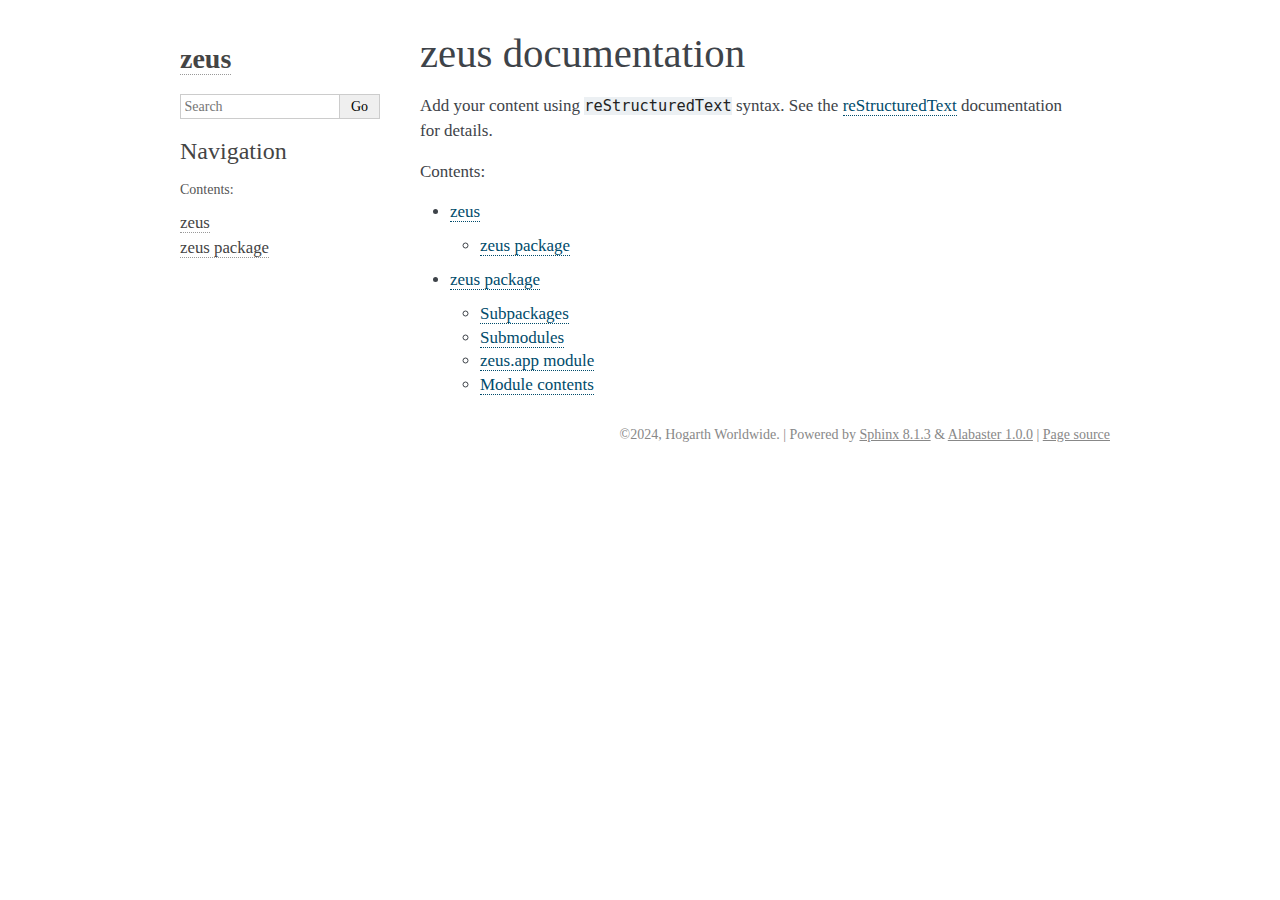
==== index.html @ 73c048cf "deploy: eba28a3b47114455a029750db630a265c74a61d5" ====
<!DOCTYPE html>

<html lang="en" data-content_root="./">
  <head>
    <meta charset="utf-8" />
    <meta name="viewport" content="width=device-width, initial-scale=1.0" /><meta name="viewport" content="width=device-width, initial-scale=1" />

    <title>zeus documentation &#8212; zeus latest documentation</title>
    <link rel="stylesheet" type="text/css" href="_static/pygments.css?v=d1102ebc" />
    <link rel="stylesheet" type="text/css" href="_static/basic.css?v=686e5160" />
    <link rel="stylesheet" type="text/css" href="_static/alabaster.css?v=27fed22d" />
    <script src="_static/documentation_options.js?v=c6e86fd7"></script>
    <script src="_static/doctools.js?v=9bcbadda"></script>
    <script src="_static/sphinx_highlight.js?v=dc90522c"></script>
    <link rel="index" title="Index" href="genindex.html" />
    <link rel="search" title="Search" href="search.html" />
    <link rel="next" title="zeus" href="modules.html" />
   
  <link rel="stylesheet" href="_static/custom.css" type="text/css" />
  

  
  

  </head><body>
  

    <div class="document">
      <div class="documentwrapper">
        <div class="bodywrapper">
          

          <div class="body" role="main">
            
  <section id="zeus-documentation">
<h1>zeus documentation<a class="headerlink" href="#zeus-documentation" title="Link to this heading">¶</a></h1>
<p>Add your content using <code class="docutils literal notranslate"><span class="pre">reStructuredText</span></code> syntax. See the
<a class="reference external" href="https://www.sphinx-doc.org/en/master/usage/restructuredtext/index.html">reStructuredText</a>
documentation for details.</p>
<div class="toctree-wrapper compound">
<p class="caption" role="heading"><span class="caption-text">Contents:</span></p>
<ul>
<li class="toctree-l1"><a class="reference internal" href="modules.html">zeus</a><ul>
<li class="toctree-l2"><a class="reference internal" href="zeus.html">zeus package</a></li>
</ul>
</li>
<li class="toctree-l1"><a class="reference internal" href="zeus.html">zeus package</a><ul>
<li class="toctree-l2"><a class="reference internal" href="zeus.html#subpackages">Subpackages</a></li>
<li class="toctree-l2"><a class="reference internal" href="zeus.html#submodules">Submodules</a></li>
<li class="toctree-l2"><a class="reference internal" href="zeus.html#module-zeus.app">zeus.app module</a></li>
<li class="toctree-l2"><a class="reference internal" href="zeus.html#module-zeus">Module contents</a></li>
</ul>
</li>
</ul>
</div>
</section>


          </div>
          
        </div>
      </div>
      <div class="sphinxsidebar" role="navigation" aria-label="Main">
        <div class="sphinxsidebarwrapper">
<h1 class="logo"><a href="#">zeus</a></h1>









<search id="searchbox" style="display: none" role="search">
    <div class="searchformwrapper">
    <form class="search" action="search.html" method="get">
      <input type="text" name="q" aria-labelledby="searchlabel" autocomplete="off" autocorrect="off" autocapitalize="off" spellcheck="false" placeholder="Search"/>
      <input type="submit" value="Go" />
    </form>
    </div>
</search>
<script>document.getElementById('searchbox').style.display = "block"</script><h3>Navigation</h3>
<p class="caption" role="heading"><span class="caption-text">Contents:</span></p>
<ul>
<li class="toctree-l1"><a class="reference internal" href="modules.html">zeus</a></li>
<li class="toctree-l1"><a class="reference internal" href="zeus.html">zeus package</a></li>
</ul>

<div class="relations">
<h3>Related Topics</h3>
<ul>
  <li><a href="#">Documentation overview</a><ul>
      <li>Next: <a href="modules.html" title="next chapter">zeus</a></li>
  </ul></li>
</ul>
</div>








        </div>
      </div>
      <div class="clearer"></div>
    </div>
    <div class="footer">
      &#169;2024, Hogarth Worldwide.
      
      |
      Powered by <a href="https://www.sphinx-doc.org/">Sphinx 8.1.3</a>
      &amp; <a href="https://alabaster.readthedocs.io">Alabaster 1.0.0</a>
      
      |
      <a href="_sources/index.rst.txt"
          rel="nofollow">Page source</a>
    </div>

    

    
  </body>
</html>
---- _static/pygments.css ----
pre { line-height: 125%; }
td.linenos .normal { color: inherit; background-color: transparent; padding-left: 5px; padding-right: 5px; }
span.linenos { color: inherit; background-color: transparent; padding-left: 5px; padding-right: 5px; }
td.linenos .special { color: #000000; background-color: #ffffc0; padding-left: 5px; padding-right: 5px; }
span.linenos.special { color: #000000; background-color: #ffffc0; padding-left: 5px; padding-right: 5px; }
.highlight .hll { background-color: #ffffcc }
.highlight { background: #f8f8f8; }
.highlight .c { color: #8f5902; font-style: italic } /* Comment */
.highlight .err { color: #a40000; border: 1px solid #ef2929 } /* Error */
.highlight .g { color: #000000 } /* Generic */
.highlight .k { color: #004461; font-weight: bold } /* Keyword */
.highlight .l { color: #000000 } /* Literal */
.highlight .n { color: #000000 } /* Name */
.highlight .o { color: #582800 } /* Operator */
.highlight .x { color: #000000 } /* Other */
.highlight .p { color: #000000; font-weight: bold } /* Punctuation */
.highlight .ch { color: #8f5902; font-style: italic } /* Comment.Hashbang */
.highlight .cm { color: #8f5902; font-style: italic } /* Comment.Multiline */
.highlight .cp { color: #8f5902 } /* Comment.Preproc */
.highlight .cpf { color: #8f5902; font-style: italic } /* Comment.PreprocFile */
.highlight .c1 { color: #8f5902; font-style: italic } /* Comment.Single */
.highlight .cs { color: #8f5902; font-style: italic } /* Comment.Special */
.highlight .gd { color: #a40000 } /* Generic.Deleted */
.highlight .ge { color: #000000; font-style: italic } /* Generic.Emph */
.highlight .ges { color: #000000 } /* Generic.EmphStrong */
.highlight .gr { color: #ef2929 } /* Generic.Error */
.highlight .gh { color: #000080; font-weight: bold } /* Generic.Heading */
.highlight .gi { color: #00A000 } /* Generic.Inserted */
.highlight .go { color: #888888 } /* Generic.Output */
.highlight .gp { color: #745334 } /* Generic.Prompt */
.highlight .gs { color: #000000; font-weight: bold } /* Generic.Strong */
.highlight .gu { color: #800080; font-weight: bold } /* Generic.Subheading */
.highlight .gt { color: #a40000; font-weight: bold } /* Generic.Traceback */
.highlight .kc { color: #004461; font-weight: bold } /* Keyword.Constant */
.highlight .kd { color: #004461; font-weight: bold } /* Keyword.Declaration */
.highlight .kn { color: #004461; font-weight: bold } /* Keyword.Namespace */
.highlight .kp { color: #004461; font-weight: bold } /* Keyword.Pseudo */
.highlight .kr { color: #004461; font-weight: bold } /* Keyword.Reserved */
.highlight .kt { color: #004461; font-weight: bold } /* Keyword.Type */
.highlight .ld { color: #000000 } /* Literal.Date */
.highlight .m { color: #990000 } /* Literal.Number */
.highlight .s { color: #4e9a06 } /* Literal.String */
.highlight .na { color: #c4a000 } /* Name.Attribute */
.highlight .nb { color: #004461 } /* Name.Builtin */
.highlight .nc { color: #000000 } /* Name.Class */
.highlight .no { color: #000000 } /* Name.Constant */
.highlight .nd { color: #888888 } /* Name.Decorator */
.highlight .ni { color: #ce5c00 } /* Name.Entity */
.highlight .ne { color: #cc0000; font-weight: bold } /* Name.Exception */
.highlight .nf { color: #000000 } /* Name.Function */
.highlight .nl { color: #f57900 } /* Name.Label */
.highlight .nn { color: #000000 } /* Name.Namespace */
.highlight .nx { color: #000000 } /* Name.Other */
.highlight .py { color: #000000 } /* Name.Property */
.highlight .nt { color: #004461; font-weight: bold } /* Name.Tag */
.highlight .nv { color: #000000 } /* Name.Variable */
.highlight .ow { color: #004461; font-weight: bold } /* Operator.Word */
.highlight .pm { color: #000000; font-weight: bold } /* Punctuation.Marker */
.highlight .w { color: #f8f8f8 } /* Text.Whitespace */
.highlight .mb { color: #990000 } /* Literal.Number.Bin */
.highlight .mf { color: #990000 } /* Literal.Number.Float */
.highlight .mh { color: #990000 } /* Literal.Number.Hex */
.highlight .mi { color: #990000 } /* Literal.Number.Integer */
.highlight .mo { color: #990000 } /* Literal.Number.Oct */
.highlight .sa { color: #4e9a06 } /* Literal.String.Affix */
.highlight .sb { color: #4e9a06 } /* Literal.String.Backtick */
.highlight .sc { color: #4e9a06 } /* Literal.String.Char */
.highlight .dl { color: #4e9a06 } /* Literal.String.Delimiter */
.highlight .sd { color: #8f5902; font-style: italic } /* Literal.String.Doc */
.highlight .s2 { color: #4e9a06 } /* Literal.String.Double */
.highlight .se { color: #4e9a06 } /* Literal.String.Escape */
.highlight .sh { color: #4e9a06 } /* Literal.String.Heredoc */
.highlight .si { color: #4e9a06 } /* Literal.String.Interpol */
.highlight .sx { color: #4e9a06 } /* Literal.String.Other */
.highlight .sr { color: #4e9a06 } /* Literal.String.Regex */
.highlight .s1 { color: #4e9a06 } /* Literal.String.Single */
.highlight .ss { color: #4e9a06 } /* Literal.String.Symbol */
.highlight .bp { color: #3465a4 } /* Name.Builtin.Pseudo */
.highlight .fm { color: #000000 } /* Name.Function.Magic */
.highlight .vc { color: #000000 } /* Name.Variable.Class */
.highlight .vg { color: #000000 } /* Name.Variable.Global */
.highlight .vi { color: #000000 } /* Name.Variable.Instance */
.highlight .vm { color: #000000 } /* Name.Variable.Magic */
.highlight .il { color: #990000 } /* Literal.Number.Integer.Long */
---- _static/basic.css ----
/*
 * Sphinx stylesheet -- basic theme.
 */

/* -- main layout ----------------------------------------------------------- */

div.clearer {
    clear: both;
}

div.section::after {
    display: block;
    content: '';
    clear: left;
}

/* -- relbar ---------------------------------------------------------------- */

div.related {
    width: 100%;
    font-size: 90%;
}

div.related h3 {
    display: none;
}

div.related ul {
    margin: 0;
    padding: 0 0 0 10px;
    list-style: none;
}

div.related li {
    display: inline;
}

div.related li.right {
    float: right;
    margin-right: 5px;
}

/* -- sidebar --------------------------------------------------------------- */

div.sphinxsidebarwrapper {
    padding: 10px 5px 0 10px;
}

div.sphinxsidebar {
    float: left;
    width: 230px;
    margin-left: -100%;
    font-size: 90%;
    word-wrap: break-word;
    overflow-wrap : break-word;
}

div.sphinxsidebar ul {
    list-style: none;
}

div.sphinxsidebar ul ul,
div.sphinxsidebar ul.want-points {
    margin-left: 20px;
    list-style: square;
}

div.sphinxsidebar ul ul {
    margin-top: 0;
    margin-bottom: 0;
}

div.sphinxsidebar form {
    margin-top: 10px;
}

div.sphinxsidebar input {
    border: 1px solid #98dbcc;
    font-family: sans-serif;
    font-size: 1em;
}

div.sphinxsidebar #searchbox form.search {
    overflow: hidden;
}

div.sphinxsidebar #searchbox input[type="text"] {
    float: left;
    width: 80%;
    padding: 0.25em;
    box-sizing: border-box;
}

div.sphinxsidebar #searchbox input[type="submit"] {
    float: left;
    width: 20%;
    border-left: none;
    padding: 0.25em;
    box-sizing: border-box;
}


img {
    border: 0;
    max-width: 100%;
}

/* -- search page ----------------------------------------------------------- */

ul.search {
    margin-top: 10px;
}

ul.search li {
    padding: 5px 0;
}

ul.search li a {
    font-weight: bold;
}

ul.search li p.context {
    color: #888;
    margin: 2px 0 0 30px;
    text-align: left;
}

ul.keywordmatches li.goodmatch a {
    font-weight: bold;
}

/* -- index page ------------------------------------------------------------ */

table.contentstable {
    width: 90%;
    margin-left: auto;
    margin-right: auto;
}

table.contentstable p.biglink {
    line-height: 150%;
}

a.biglink {
    font-size: 1.3em;
}

span.linkdescr {
    font-style: italic;
    padding-top: 5px;
    font-size: 90%;
}

/* -- general index --------------------------------------------------------- */

table.indextable {
    width: 100%;
}

table.indextable td {
    text-align: left;
    vertical-align: top;
}

table.indextable ul {
    margin-top: 0;
    margin-bottom: 0;
    list-style-type: none;
}

table.indextable > tbody > tr > td > ul {
    padding-left: 0em;
}

table.indextable tr.pcap {
    height: 10px;
}

table.indextable tr.cap {
    margin-top: 10px;
    background-color: #f2f2f2;
}

img.toggler {
    margin-right: 3px;
    margin-top: 3px;
    cursor: pointer;
}

div.modindex-jumpbox {
    border-top: 1px solid #ddd;
    border-bottom: 1px solid #ddd;
    margin: 1em 0 1em 0;
    padding: 0.4em;
}

div.genindex-jumpbox {
    border-top: 1px solid #ddd;
    border-bottom: 1px solid #ddd;
    margin: 1em 0 1em 0;
    padding: 0.4em;
}

/* -- domain module index --------------------------------------------------- */

table.modindextable td {
    padding: 2px;
    border-collapse: collapse;
}

/* -- general body styles --------------------------------------------------- */

div.body {
    min-width: inherit;
    max-width: 800px;
}

div.body p, div.body dd, div.body li, div.body blockquote {
    -moz-hyphens: auto;
    -ms-hyphens: auto;
    -webkit-hyphens: auto;
    hyphens: auto;
}

a.headerlink {
    visibility: hidden;
}

a:visited {
    color: #551A8B;
}

h1:hover > a.headerlink,
h2:hover > a.headerlink,
h3:hover > a.headerlink,
h4:hover > a.headerlink,
h5:hover > a.headerlink,
h6:hover > a.headerlink,
dt:hover > a.headerlink,
caption:hover > a.headerlink,
p.caption:hover > a.headerlink,
div.code-block-caption:hover > a.headerlink {
    visibility: visible;
}

div.body p.caption {
    text-align: inherit;
}

div.body td {
    text-align: left;
}

.first {
    margin-top: 0 !important;
}

p.rubric {
    margin-top: 30px;
    font-weight: bold;
}

img.align-left, figure.align-left, .figure.align-left, object.align-left {
    clear: left;
    float: left;
    margin-right: 1em;
}

img.align-right, figure.align-right, .figure.align-right, object.align-right {
    clear: right;
    float: right;
    margin-left: 1em;
}

img.align-center, figure.align-center, .figure.align-center, object.align-center {
  display: block;
  margin-left: auto;
  margin-right: auto;
}

img.align-default, figure.align-default, .figure.align-default {
  display: block;
  margin-left: auto;
  margin-right: auto;
}

.align-left {
    text-align: left;
}

.align-center {
    text-align: center;
}

.align-default {
    text-align: center;
}

.align-right {
    text-align: right;
}

/* -- sidebars -------------------------------------------------------------- */

div.sidebar,
aside.sidebar {
    margin: 0 0 0.5em 1em;
    border: 1px solid #ddb;
    padding: 7px;
    background-color: #ffe;
    width: 40%;
    float: right;
    clear: right;
    overflow-x: auto;
}

p.sidebar-title {
    font-weight: bold;
}

nav.contents,
aside.topic,
div.admonition, div.topic, blockquote {
    clear: left;
}

/* -- topics ---------------------------------------------------------------- */

nav.contents,
aside.topic,
div.topic {
    border: 1px solid #ccc;
    padding: 7px;
    margin: 10px 0 10px 0;
}

p.topic-title {
    font-size: 1.1em;
    font-weight: bold;
    margin-top: 10px;
}

/* -- admonitions ----------------------------------------------------------- */

div.admonition {
    margin-top: 10px;
    margin-bottom: 10px;
    padding: 7px;
}

div.admonition dt {
    font-weight: bold;
}

p.admonition-title {
    margin: 0px 10px 5px 0px;
    font-weight: bold;
}

div.body p.centered {
    text-align: center;
    margin-top: 25px;
}

/* -- content of sidebars/topics/admonitions -------------------------------- */

div.sidebar > :last-child,
aside.sidebar > :last-child,
nav.contents > :last-child,
aside.topic > :last-child,
div.topic > :last-child,
div.admonition > :last-child {
    margin-bottom: 0;
}

div.sidebar::after,
aside.sidebar::after,
nav.contents::after,
aside.topic::after,
div.topic::after,
div.admonition::after,
blockquote::after {
    display: block;
    content: '';
    clear: both;
}

/* -- tables ---------------------------------------------------------------- */

table.docutils {
    margin-top: 10px;
    margin-bottom: 10px;
    border: 0;
    border-collapse: collapse;
}

table.align-center {
    margin-left: auto;
    margin-right: auto;
}

table.align-default {
    margin-left: auto;
    margin-right: auto;
}

table caption span.caption-number {
    font-style: italic;
}

table caption span.caption-text {
}

table.docutils td, table.docutils th {
    padding: 1px 8px 1px 5px;
    border-top: 0;
    border-left: 0;
    border-right: 0;
    border-bottom: 1px solid #aaa;
}

th {
    text-align: left;
    padding-right: 5px;
}

table.citation {
    border-left: solid 1px gray;
    margin-left: 1px;
}

table.citation td {
    border-bottom: none;
}

th > :first-child,
td > :first-child {
    margin-top: 0px;
}

th > :last-child,
td > :last-child {
    margin-bottom: 0px;
}

/* -- figures --------------------------------------------------------------- */

div.figure, figure {
    margin: 0.5em;
    padding: 0.5em;
}

div.figure p.caption, figcaption {
    padding: 0.3em;
}

div.figure p.caption span.caption-number,
figcaption span.caption-number {
    font-style: italic;
}

div.figure p.caption span.caption-text,
figcaption span.caption-text {
}

/* -- field list styles ----------------------------------------------------- */

table.field-list td, table.field-list th {
    border: 0 !important;
}

.field-list ul {
    margin: 0;
    padding-left: 1em;
}

.field-list p {
    margin: 0;
}

.field-name {
    -moz-hyphens: manual;
    -ms-hyphens: manual;
    -webkit-hyphens: manual;
    hyphens: manual;
}

/* -- hlist styles ---------------------------------------------------------- */

table.hlist {
    margin: 1em 0;
}

table.hlist td {
    vertical-align: top;
}

/* -- object description styles --------------------------------------------- */

.sig {
	font-family: 'Consolas', 'Menlo', 'DejaVu Sans Mono', 'Bitstream Vera Sans Mono', monospace;
}

.sig-name, code.descname {
    background-color: transparent;
    font-weight: bold;
}

.sig-name {
	font-size: 1.1em;
}

code.descname {
    font-size: 1.2em;
}

.sig-prename, code.descclassname {
    background-color: transparent;
}

.optional {
    font-size: 1.3em;
}

.sig-paren {
    font-size: larger;
}

.sig-param.n {
	font-style: italic;
}

/* C++ specific styling */

.sig-inline.c-texpr,
.sig-inline.cpp-texpr {
	font-family: unset;
}

.sig.c   .k, .sig.c   .kt,
.sig.cpp .k, .sig.cpp .kt {
	color: #0033B3;
}

.sig.c   .m,
.sig.cpp .m {
	color: #1750EB;
}

.sig.c   .s, .sig.c   .sc,
.sig.cpp .s, .sig.cpp .sc {
	color: #067D17;
}


/* -- other body styles ----------------------------------------------------- */

ol.arabic {
    list-style: decimal;
}

ol.loweralpha {
    list-style: lower-alpha;
}

ol.upperalpha {
    list-style: upper-alpha;
}

ol.lowerroman {
    list-style: lower-roman;
}

ol.upperroman {
    list-style: upper-roman;
}

:not(li) > ol > li:first-child > :first-child,
:not(li) > ul > li:first-child > :first-child {
    margin-top: 0px;
}

:not(li) > ol > li:last-child > :last-child,
:not(li) > ul > li:last-child > :last-child {
    margin-bottom: 0px;
}

ol.simple ol p,
ol.simple ul p,
ul.simple ol p,
ul.simple ul p {
    margin-top: 0;
}

ol.simple > li:not(:first-child) > p,
ul.simple > li:not(:first-child) > p {
    margin-top: 0;
}

ol.simple p,
ul.simple p {
    margin-bottom: 0;
}

aside.footnote > span,
div.citation > span {
    float: left;
}
aside.footnote > span:last-of-type,
div.citation > span:last-of-type {
  padding-right: 0.5em;
}
aside.footnote > p {
  margin-left: 2em;
}
div.citation > p {
  margin-left: 4em;
}
aside.footnote > p:last-of-type,
div.citation > p:last-of-type {
    margin-bottom: 0em;
}
aside.footnote > p:last-of-type:after,
div.citation > p:last-of-type:after {
    content: "";
    clear: both;
}

dl.field-list {
    display: grid;
    grid-template-columns: fit-content(30%) auto;
}

dl.field-list > dt {
    font-weight: bold;
    word-break: break-word;
    padding-left: 0.5em;
    padding-right: 5px;
}

dl.field-list > dd {
    padding-left: 0.5em;
    margin-top: 0em;
    margin-left: 0em;
    margin-bottom: 0em;
}

dl {
    margin-bottom: 15px;
}

dd > :first-child {
    margin-top: 0px;
}

dd ul, dd table {
    margin-bottom: 10px;
}

dd {
    margin-top: 3px;
    margin-bottom: 10px;
    margin-left: 30px;
}

.sig dd {
    margin-top: 0px;
    margin-bottom: 0px;
}

.sig dl {
    margin-top: 0px;
    margin-bottom: 0px;
}

dl > dd:last-child,
dl > dd:last-child > :last-child {
    margin-bottom: 0;
}

dt:target, span.highlighted {
    background-color: #fbe54e;
}

rect.highlighted {
    fill: #fbe54e;
}

dl.glossary dt {
    font-weight: bold;
    font-size: 1.1em;
}

.versionmodified {
    font-style: italic;
}

.system-message {
    background-color: #fda;
    padding: 5px;
    border: 3px solid red;
}

.footnote:target  {
    background-color: #ffa;
}

.line-block {
    display: block;
    margin-top: 1em;
    margin-bottom: 1em;
}

.line-block .line-block {
    margin-top: 0;
    margin-bottom: 0;
    margin-left: 1.5em;
}

.guilabel, .menuselection {
    font-family: sans-serif;
}

.accelerator {
    text-decoration: underline;
}

.classifier {
    font-style: oblique;
}

.classifier:before {
    font-style: normal;
    margin: 0 0.5em;
    content: ":";
    display: inline-block;
}

abbr, acronym {
    border-bottom: dotted 1px;
    cursor: help;
}

.translated {
    background-color: rgba(207, 255, 207, 0.2)
}

.untranslated {
    background-color: rgba(255, 207, 207, 0.2)
}

/* -- code displays --------------------------------------------------------- */

pre {
    overflow: auto;
    overflow-y: hidden;  /* fixes display issues on Chrome browsers */
}

pre, div[class*="highlight-"] {
    clear: both;
}

span.pre {
    -moz-hyphens: none;
    -ms-hyphens: none;
    -webkit-hyphens: none;
    hyphens: none;
    white-space: nowrap;
}

div[class*="highlight-"] {
    margin: 1em 0;
}

td.linenos pre {
    border: 0;
    background-color: transparent;
    color: #aaa;
}

table.highlighttable {
    display: block;
}

table.highlighttable tbody {
    display: block;
}

table.highlighttable tr {
    display: flex;
}

table.highlighttable td {
    margin: 0;
    padding: 0;
}

table.highlighttable td.linenos {
    padding-right: 0.5em;
}

table.highlighttable td.code {
    flex: 1;
    overflow: hidden;
}

.highlight .hll {
    display: block;
}

div.highlight pre,
table.highlighttable pre {
    margin: 0;
}

div.code-block-caption + div {
    margin-top: 0;
}

div.code-block-caption {
    margin-top: 1em;
    padding: 2px 5px;
    font-size: small;
}

div.code-block-caption code {
    background-color: transparent;
}

table.highlighttable td.linenos,
span.linenos,
div.highlight span.gp {  /* gp: Generic.Prompt */
  user-select: none;
  -webkit-user-select: text; /* Safari fallback only */
  -webkit-user-select: none; /* Chrome/Safari */
  -moz-user-select: none; /* Firefox */
  -ms-user-select: none; /* IE10+ */
}

div.code-block-caption span.caption-number {
    padding: 0.1em 0.3em;
    font-style: italic;
}

div.code-block-caption span.caption-text {
}

div.literal-block-wrapper {
    margin: 1em 0;
}

code.xref, a code {
    background-color: transparent;
    font-weight: bold;
}

h1 code, h2 code, h3 code, h4 code, h5 code, h6 code {
    background-color: transparent;
}

.viewcode-link {
    float: right;
}

.viewcode-back {
    float: right;
    font-family: sans-serif;
}

div.viewcode-block:target {
    margin: -1px -10px;
    padding: 0 10px;
}

/* -- math display ---------------------------------------------------------- */

img.math {
    vertical-align: middle;
}

div.body div.math p {
    text-align: center;
}

span.eqno {
    float: right;
}

span.eqno a.headerlink {
    position: absolute;
    z-index: 1;
}

div.math:hover a.headerlink {
    visibility: visible;
}

/* -- printout stylesheet --------------------------------------------------- */

@media print {
    div.document,
    div.documentwrapper,
    div.bodywrapper {
        margin: 0 !important;
        width: 100%;
    }

    div.sphinxsidebar,
    div.related,
    div.footer,
    #top-link {
        display: none;
    }
}
---- _static/alabaster.css ----
/* -- page layout ----------------------------------------------------------- */

body {
    font-family: Georgia, serif;
    font-size: 17px;
    background-color: #fff;
    color: #000;
    margin: 0;
    padding: 0;
}


div.document {
    width: 940px;
    margin: 30px auto 0 auto;
}

div.documentwrapper {
    float: left;
    width: 100%;
}

div.bodywrapper {
    margin: 0 0 0 220px;
}

div.sphinxsidebar {
    width: 220px;
    font-size: 14px;
    line-height: 1.5;
}

hr {
    border: 1px solid #B1B4B6;
}

div.body {
    background-color: #fff;
    color: #3E4349;
    padding: 0 30px 0 30px;
}

div.body > .section {
    text-align: left;
}

div.footer {
    width: 940px;
    margin: 20px auto 30px auto;
    font-size: 14px;
    color: #888;
    text-align: right;
}

div.footer a {
    color: #888;
}

p.caption {
    font-family: inherit;
    font-size: inherit;
}


div.relations {
    display: none;
}


div.sphinxsidebar {
    max-height: 100%;
    overflow-y: auto;
}

div.sphinxsidebar a {
    color: #444;
    text-decoration: none;
    border-bottom: 1px dotted #999;
}

div.sphinxsidebar a:hover {
    border-bottom: 1px solid #999;
}

div.sphinxsidebarwrapper {
    padding: 18px 10px;
}

div.sphinxsidebarwrapper p.logo {
    padding: 0;
    margin: -10px 0 0 0px;
    text-align: center;
}

div.sphinxsidebarwrapper h1.logo {
    margin-top: -10px;
    text-align: center;
    margin-bottom: 5px;
    text-align: left;
}

div.sphinxsidebarwrapper h1.logo-name {
    margin-top: 0px;
}

div.sphinxsidebarwrapper p.blurb {
    margin-top: 0;
    font-style: normal;
}

div.sphinxsidebar h3,
div.sphinxsidebar h4 {
    font-family: Georgia, serif;
    color: #444;
    font-size: 24px;
    font-weight: normal;
    margin: 0 0 5px 0;
    padding: 0;
}

div.sphinxsidebar h4 {
    font-size: 20px;
}

div.sphinxsidebar h3 a {
    color: #444;
}

div.sphinxsidebar p.logo a,
div.sphinxsidebar h3 a,
div.sphinxsidebar p.logo a:hover,
div.sphinxsidebar h3 a:hover {
    border: none;
}

div.sphinxsidebar p {
    color: #555;
    margin: 10px 0;
}

div.sphinxsidebar ul {
    margin: 10px 0;
    padding: 0;
    color: #000;
}

div.sphinxsidebar ul li.toctree-l1 > a {
    font-size: 120%;
}

div.sphinxsidebar ul li.toctree-l2 > a {
    font-size: 110%;
}

div.sphinxsidebar input {
    border: 1px solid #CCC;
    font-family: Georgia, serif;
    font-size: 1em;
}

div.sphinxsidebar #searchbox {
    margin: 1em 0;
}

div.sphinxsidebar .search > div {
    display: table-cell;
}

div.sphinxsidebar hr {
    border: none;
    height: 1px;
    color: #AAA;
    background: #AAA;

    text-align: left;
    margin-left: 0;
    width: 50%;
}

div.sphinxsidebar .badge {
    border-bottom: none;
}

div.sphinxsidebar .badge:hover {
    border-bottom: none;
}

/* To address an issue with donation coming after search */
div.sphinxsidebar h3.donation {
    margin-top: 10px;
}

/* -- body styles ----------------------------------------------------------- */

a {
    color: #004B6B;
    text-decoration: underline;
}

a:hover {
    color: #6D4100;
    text-decoration: underline;
}

div.body h1,
div.body h2,
div.body h3,
div.body h4,
div.body h5,
div.body h6 {
    font-family: Georgia, serif;
    font-weight: normal;
    margin: 30px 0px 10px 0px;
    padding: 0;
}

div.body h1 { margin-top: 0; padding-top: 0; font-size: 240%; }
div.body h2 { font-size: 180%; }
div.body h3 { font-size: 150%; }
div.body h4 { font-size: 130%; }
div.body h5 { font-size: 100%; }
div.body h6 { font-size: 100%; }

a.headerlink {
    color: #DDD;
    padding: 0 4px;
    text-decoration: none;
}

a.headerlink:hover {
    color: #444;
    background: #EAEAEA;
}

div.body p, div.body dd, div.body li {
    line-height: 1.4em;
}

div.admonition {
    margin: 20px 0px;
    padding: 10px 30px;
    background-color: #EEE;
    border: 1px solid #CCC;
}

div.admonition tt.xref, div.admonition code.xref, div.admonition a tt {
    background-color: #FBFBFB;
    border-bottom: 1px solid #fafafa;
}

div.admonition p.admonition-title {
    font-family: Georgia, serif;
    font-weight: normal;
    font-size: 24px;
    margin: 0 0 10px 0;
    padding: 0;
    line-height: 1;
}

div.admonition p.last {
    margin-bottom: 0;
}

dt:target, .highlight {
    background: #FAF3E8;
}

div.warning {
    background-color: #FCC;
    border: 1px solid #FAA;
}

div.danger {
    background-color: #FCC;
    border: 1px solid #FAA;
    -moz-box-shadow: 2px 2px 4px #D52C2C;
    -webkit-box-shadow: 2px 2px 4px #D52C2C;
    box-shadow: 2px 2px 4px #D52C2C;
}

div.error {
    background-color: #FCC;
    border: 1px solid #FAA;
    -moz-box-shadow: 2px 2px 4px #D52C2C;
    -webkit-box-shadow: 2px 2px 4px #D52C2C;
    box-shadow: 2px 2px 4px #D52C2C;
}

div.caution {
    background-color: #FCC;
    border: 1px solid #FAA;
}

div.attention {
    background-color: #FCC;
    border: 1px solid #FAA;
}

div.important {
    background-color: #EEE;
    border: 1px solid #CCC;
}

div.note {
    background-color: #EEE;
    border: 1px solid #CCC;
}

div.tip {
    background-color: #EEE;
    border: 1px solid #CCC;
}

div.hint {
    background-color: #EEE;
    border: 1px solid #CCC;
}

div.seealso {
    background-color: #EEE;
    border: 1px solid #CCC;
}

div.topic {
    background-color: #EEE;
}

p.admonition-title {
    display: inline;
}

p.admonition-title:after {
    content: ":";
}

pre, tt, code {
    font-family: 'Consolas', 'Menlo', 'DejaVu Sans Mono', 'Bitstream Vera Sans Mono', monospace;
    font-size: 0.9em;
}

.hll {
    background-color: #FFC;
    margin: 0 -12px;
    padding: 0 12px;
    display: block;
}

img.screenshot {
}

tt.descname, tt.descclassname, code.descname, code.descclassname {
    font-size: 0.95em;
}

tt.descname, code.descname {
    padding-right: 0.08em;
}

img.screenshot {
    -moz-box-shadow: 2px 2px 4px #EEE;
    -webkit-box-shadow: 2px 2px 4px #EEE;
    box-shadow: 2px 2px 4px #EEE;
}

table.docutils {
    border: 1px solid #888;
    -moz-box-shadow: 2px 2px 4px #EEE;
    -webkit-box-shadow: 2px 2px 4px #EEE;
    box-shadow: 2px 2px 4px #EEE;
}

table.docutils td, table.docutils th {
    border: 1px solid #888;
    padding: 0.25em 0.7em;
}

table.field-list, table.footnote {
    border: none;
    -moz-box-shadow: none;
    -webkit-box-shadow: none;
    box-shadow: none;
}

table.footnote {
    margin: 15px 0;
    width: 100%;
    border: 1px solid #EEE;
    background: #FDFDFD;
    font-size: 0.9em;
}

table.footnote + table.footnote {
    margin-top: -15px;
    border-top: none;
}

table.field-list th {
    padding: 0 0.8em 0 0;
}

table.field-list td {
    padding: 0;
}

table.field-list p {
    margin-bottom: 0.8em;
}

/* Cloned from
 * https://github.com/sphinx-doc/sphinx/commit/ef60dbfce09286b20b7385333d63a60321784e68
 */
.field-name {
    -moz-hyphens: manual;
    -ms-hyphens: manual;
    -webkit-hyphens: manual;
    hyphens: manual;
}

table.footnote td.label {
    width: .1px;
    padding: 0.3em 0 0.3em 0.5em;
}

table.footnote td {
    padding: 0.3em 0.5em;
}

dl {
    margin-left: 0;
    margin-right: 0;
    margin-top: 0;
    padding: 0;
}

dl dd {
    margin-left: 30px;
}

blockquote {
    margin: 0 0 0 30px;
    padding: 0;
}

ul, ol {
    /* Matches the 30px from the narrow-screen "li > ul" selector below */
    margin: 10px 0 10px 30px;
    padding: 0;
}

pre {
    background: unset;
    padding: 7px 30px;
    margin: 15px 0px;
    line-height: 1.3em;
}

div.viewcode-block:target {
    background: #ffd;
}

dl pre, blockquote pre, li pre {
    margin-left: 0;
    padding-left: 30px;
}

tt, code {
    background-color: #ecf0f3;
    color: #222;
    /* padding: 1px 2px; */
}

tt.xref, code.xref, a tt {
    background-color: #FBFBFB;
    border-bottom: 1px solid #fff;
}

a.reference {
    text-decoration: none;
    border-bottom: 1px dotted #004B6B;
}

a.reference:hover {
    border-bottom: 1px solid #6D4100;
}

/* Don't put an underline on images */
a.image-reference, a.image-reference:hover {
    border-bottom: none;
}

a.footnote-reference {
    text-decoration: none;
    font-size: 0.7em;
    vertical-align: top;
    border-bottom: 1px dotted #004B6B;
}

a.footnote-reference:hover {
    border-bottom: 1px solid #6D4100;
}

a:hover tt, a:hover code {
    background: #EEE;
}

@media screen and (max-width: 940px) {

    body {
        margin: 0;
        padding: 20px 30px;
    }

    div.documentwrapper {
        float: none;
        background: #fff;
        margin-left: 0;
        margin-top: 0;
        margin-right: 0;
        margin-bottom: 0;
    }

    div.sphinxsidebar {
        display: block;
        float: none;
        width: unset;
        margin: 50px -30px -20px -30px;
        padding: 10px 20px;
        background: #333;
        color: #FFF;
    }

    div.sphinxsidebar h3, div.sphinxsidebar h4, div.sphinxsidebar p,
    div.sphinxsidebar h3 a {
        color: #fff;
    }

    div.sphinxsidebar a {
        color: #AAA;
    }

    div.sphinxsidebar p.logo {
        display: none;
    }

    div.document {
        width: 100%;
        margin: 0;
    }

    div.footer {
        display: none;
    }

    div.bodywrapper {
        margin: 0;
    }

    div.body {
        min-height: 0;
        min-width: auto; /* fixes width on small screens, breaks .hll */
        padding: 0;
    }
    
    .hll {
        /* "fixes" the breakage */
        width: max-content;
    }

    .rtd_doc_footer {
        display: none;
    }

    .document {
        width: auto;
    }

    .footer {
        width: auto;
    }

    .github {
        display: none;
    }

    ul {
        margin-left: 0;
    }

    li > ul {
       /* Matches the 30px from the "ul, ol" selector above */
        margin-left: 30px;
    }
}


/* misc. */

.revsys-inline {
    display: none!important;
}

/* Hide ugly table cell borders in ..bibliography:: directive output */
table.docutils.citation, table.docutils.citation td, table.docutils.citation th {
  border: none;
  /* Below needed in some edge cases; if not applied, bottom shadows appear */
  -moz-box-shadow: none;
  -webkit-box-shadow: none;
  box-shadow: none;
}


/* relbar */

.related {
    line-height: 30px;
    width: 100%;
    font-size: 0.9rem;
}

.related.top {
    border-bottom: 1px solid #EEE;
    margin-bottom: 20px;
}

.related.bottom {
    border-top: 1px solid #EEE;
}

.related ul {
    padding: 0;
    margin: 0;
    list-style: none;
}

.related li {
    display: inline;
}

nav#rellinks {
    float: right;
}

nav#rellinks li+li:before {
    content: "|";
}

nav#breadcrumbs li+li:before {
    content: "\00BB";
}

/* Hide certain items when printing */
@media print {
    div.related {
        display: none;
    }
}

img.github  {
    position: absolute;
    top: 0;
    border: 0;
    right: 0;
}
---- _static/custom.css ----
/* This file intentionally left blank. */
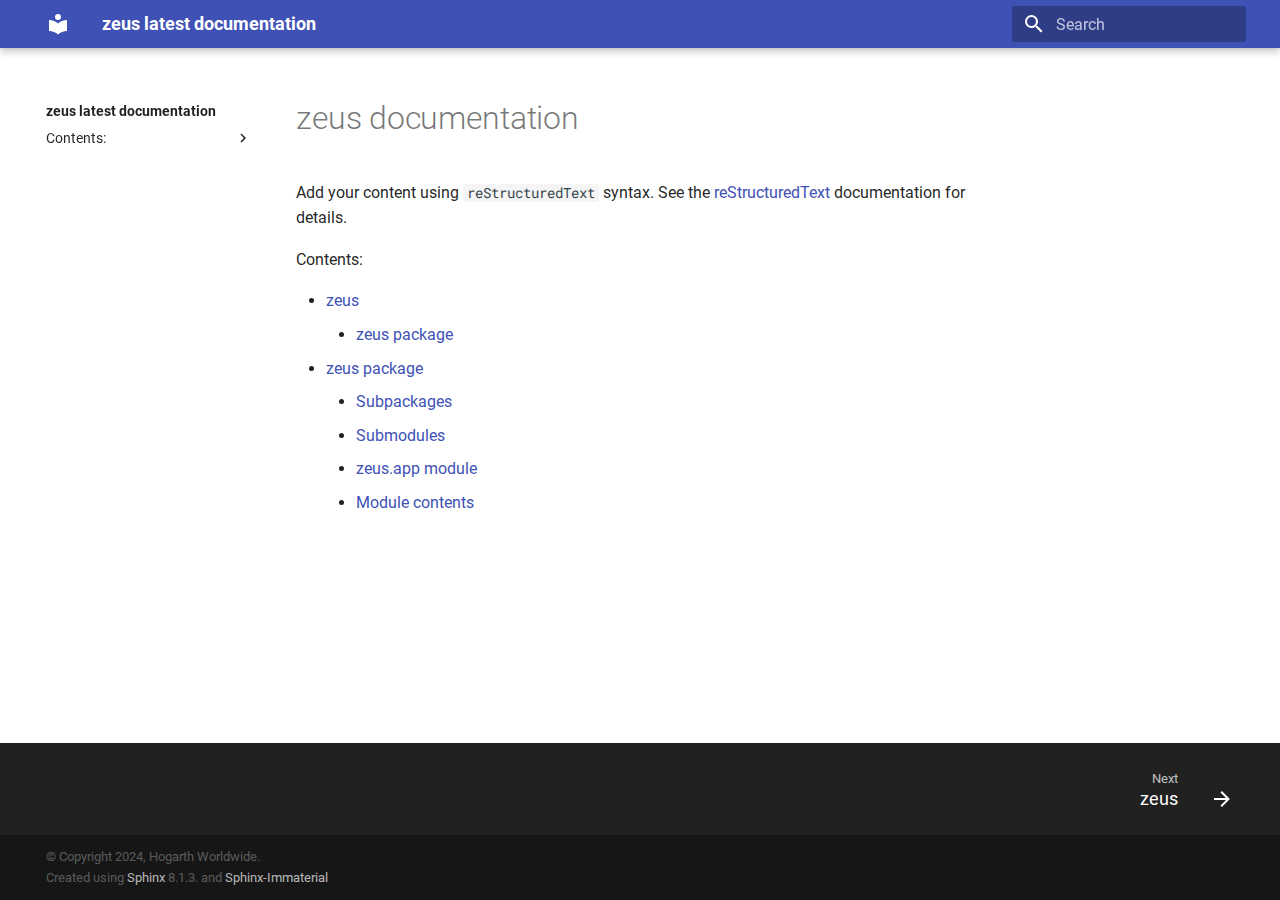
==== commit 5610439c: "deploy: 68e808f739e55af4dad36f2cfca73836fd04ae1b" ====
--- a/index.html
+++ b/index.html
@@ -1,39 +1,261 @@
-<!DOCTYPE html>
-
-<html lang="en" data-content_root="./">
+
+
+<!doctype html>
+<html lang="en" class="no-js">
   <head>
-    <meta charset="utf-8" />
-    <meta name="viewport" content="width=device-width, initial-scale=1.0" /><meta name="viewport" content="width=device-width, initial-scale=1" />
-
-    <title>zeus documentation &#8212; zeus latest documentation</title>
-    <link rel="stylesheet" type="text/css" href="_static/pygments.css?v=d1102ebc" />
-    <link rel="stylesheet" type="text/css" href="_static/basic.css?v=686e5160" />
-    <link rel="stylesheet" type="text/css" href="_static/alabaster.css?v=27fed22d" />
-    <script src="_static/documentation_options.js?v=c6e86fd7"></script>
-    <script src="_static/doctools.js?v=9bcbadda"></script>
-    <script src="_static/sphinx_highlight.js?v=dc90522c"></script>
-    <link rel="index" title="Index" href="genindex.html" />
-    <link rel="search" title="Search" href="search.html" />
-    <link rel="next" title="zeus" href="modules.html" />
-   
-  <link rel="stylesheet" href="_static/custom.css" type="text/css" />
-  
-
-  
-  
-
-  </head><body>
-  
-
-    <div class="document">
-      <div class="documentwrapper">
-        <div class="bodywrapper">
-          
-
-          <div class="body" role="main">
-            
-  <section id="zeus-documentation">
-<h1>zeus documentation<a class="headerlink" href="#zeus-documentation" title="Link to this heading">¶</a></h1>
+    
+      <meta charset="utf-8">
+      <meta name="viewport" content="width=device-width,initial-scale=1">
+      
+      
+      
+      <link rel="icon" href="">
+    
+    
+      
+        <title>zeus latest documentation</title>
+      
+    
+    
+      
+      
+
+    
+    
+    
+      
+        
+        
+        <style>:root{--md-text-font:"Roboto";--md-code-font:"Roboto Mono"}</style>
+      
+    
+        <link rel="stylesheet" type="text/css" href="_static/sphinx_immaterial_theme.3d8a96bb8b6cc6937.min.css?v=d15a8b01" />
+    <script>__md_scope=new URL(".",location),__md_hash=e=>[...e].reduce((e,_)=>(e<<5)-e+_.charCodeAt(0),0),__md_get=(e,_=localStorage,t=__md_scope)=>JSON.parse(_.getItem(t.pathname+"."+e)),__md_set=(e,_,t=localStorage,a=__md_scope)=>{try{t.setItem(a.pathname+"."+e,JSON.stringify(_))}catch(e){}}</script>
+    
+      
+
+    
+    
+    
+  </head>
+  
+  
+    <body dir="ltr">
+  
+    
+    
+      <script>var palette=__md_get("__palette");if(palette&&"object"==typeof palette.color)for(var key of Object.keys(palette.color))document.body.setAttribute("data-md-color-"+key,palette.color[key])</script>
+    
+    <input class="md-toggle" data-md-toggle="drawer" type="checkbox" id="__drawer" autocomplete="off">
+    <input class="md-toggle" data-md-toggle="search" type="checkbox" id="__search" autocomplete="off">
+    <label class="md-overlay" for="__drawer"></label>
+    <div data-md-component="skip">
+      
+    </div>
+    <div data-md-component="announce">
+      
+    </div>
+    
+    
+      
+
+<header class="md-header" data-md-component="header">
+  <nav class="md-header__inner md-grid" aria-label="Header">
+    <a href="#" title="zeus latest documentation" class="md-header__button md-logo" aria-label="zeus latest documentation" data-md-component="logo">
+      
+  
+  <svg xmlns="http://www.w3.org/2000/svg" viewBox="0 0 24 24"><path d="M12 8a3 3 0 0 0 3-3 3 3 0 0 0-3-3 3 3 0 0 0-3 3 3 3 0 0 0 3 3m0 3.54C9.64 9.35 6.5 8 3 8v11c3.5 0 6.64 1.35 9 3.54 2.36-2.19 5.5-3.54 9-3.54V8c-3.5 0-6.64 1.35-9 3.54Z"/></svg>
+    </a>
+    <label class="md-header__button md-icon" for="__drawer">
+      <svg xmlns="http://www.w3.org/2000/svg" viewBox="0 0 24 24"><path d="M3 6h18v2H3V6m0 5h18v2H3v-2m0 5h18v2H3v-2Z"/></svg>
+    </label>
+    <div class="md-header__title" data-md-component="header-title">
+      <div class="md-header__ellipsis">
+        <div class="md-header__topic">
+          <span class="md-ellipsis">
+            zeus latest documentation
+          </span>
+        </div>
+        <div class="md-header__topic" data-md-component="header-topic">
+          <span class="md-ellipsis">
+            
+              zeus documentation
+            
+          </span>
+        </div>
+      </div>
+    </div>
+    
+      <form class="md-header__option" data-md-component="palette">
+        
+      </form>
+    
+    
+    
+      <label class="md-header__button md-icon" for="__search">
+        <svg xmlns="http://www.w3.org/2000/svg" viewBox="0 0 24 24"><path d="M9.5 3A6.5 6.5 0 0 1 16 9.5c0 1.61-.59 3.09-1.56 4.23l.27.27h.79l5 5-1.5 1.5-5-5v-.79l-.27-.27A6.516 6.516 0 0 1 9.5 16 6.5 6.5 0 0 1 3 9.5 6.5 6.5 0 0 1 9.5 3m0 2C7 5 5 7 5 9.5S7 14 9.5 14 14 12 14 9.5 12 5 9.5 5Z"/></svg>
+      </label>
+      <div class="md-search" data-md-component="search" role="dialog">
+  <label class="md-search__overlay" for="__search"></label>
+  <div class="md-search__inner" role="search">
+    <form class="md-search__form" name="search">
+      <input type="text" class="md-search__input" name="query" aria-label="Search" placeholder="Search" autocapitalize="off" autocorrect="off" autocomplete="off" spellcheck="false" data-md-component="search-query" required>
+      <label class="md-search__icon md-icon" for="__search">
+        <svg xmlns="http://www.w3.org/2000/svg" viewBox="0 0 24 24"><path d="M9.5 3A6.5 6.5 0 0 1 16 9.5c0 1.61-.59 3.09-1.56 4.23l.27.27h.79l5 5-1.5 1.5-5-5v-.79l-.27-.27A6.516 6.516 0 0 1 9.5 16 6.5 6.5 0 0 1 3 9.5 6.5 6.5 0 0 1 9.5 3m0 2C7 5 5 7 5 9.5S7 14 9.5 14 14 12 14 9.5 12 5 9.5 5Z"/></svg>
+        <svg xmlns="http://www.w3.org/2000/svg" viewBox="0 0 24 24"><path d="M20 11v2H8l5.5 5.5-1.42 1.42L4.16 12l7.92-7.92L13.5 5.5 8 11h12Z"/></svg>
+      </label>
+      <nav class="md-search__options" aria-label="Search">
+        
+        <button type="reset" class="md-search__icon md-icon" title="Clear" aria-label="Clear" tabindex="-1">
+          <svg xmlns="http://www.w3.org/2000/svg" viewBox="0 0 24 24"><path d="M19 6.41 17.59 5 12 10.59 6.41 5 5 6.41 10.59 12 5 17.59 6.41 19 12 13.41 17.59 19 19 17.59 13.41 12 19 6.41Z"/></svg>
+        </button>
+      </nav>
+      
+    </form>
+    <div class="md-search__output">
+      <div class="md-search__scrollwrap" data-md-scrollfix>
+        <div class="md-search-result" data-md-component="search-result">
+          <div class="md-search-result__meta">
+            Initializing search
+          </div>
+          <ol class="md-search-result__list"></ol>
+        </div>
+      </div>
+    </div>
+  </div>
+</div>
+    
+    
+  </nav>
+  
+</header>
+    
+    <div class="md-container" data-md-component="container">
+      
+      
+      
+      
+        
+          
+        
+      
+      <main class="md-main" data-md-component="main">
+        <div class="md-main__inner md-grid">
+          
+            
+              
+              <div class="md-sidebar md-sidebar--primary" data-md-component="sidebar" data-md-type="navigation" >
+                <div class="md-sidebar__scrollwrap">
+                  <div class="md-sidebar__inner">
+                    
+
+
+<nav class="md-nav md-nav--primary" aria-label="Navigation" data-md-level="0">
+  <label class="md-nav__title" for="__drawer">
+    <a href="#" title="zeus latest documentation" class="md-nav__button md-logo" aria-label="zeus latest documentation" data-md-component="logo">
+      
+  
+  <svg xmlns="http://www.w3.org/2000/svg" viewBox="0 0 24 24"><path d="M12 8a3 3 0 0 0 3-3 3 3 0 0 0-3-3 3 3 0 0 0-3 3 3 3 0 0 0 3 3m0 3.54C9.64 9.35 6.5 8 3 8v11c3.5 0 6.64 1.35 9 3.54 2.36-2.19 5.5-3.54 9-3.54V8c-3.5 0-6.64 1.35-9 3.54Z"/></svg>
+    </a>
+    zeus latest documentation
+  </label>
+  
+  <ul class="md-nav__list" data-md-scrollfix>
+    
+      
+      
+      
+
+  
+  
+  
+    
+    <li class="md-nav__item md-nav__item--nested">
+      
+      
+        <input class="md-nav__toggle md-toggle" data-md-toggle="__nav_1" type="checkbox" id="__nav_1" >
+      
+      
+      
+        <label class="md-nav__link" for="__nav_1">
+          <span class="md-ellipsis">Contents:<wbr></span>
+          <span class="md-nav__icon md-icon"></span>
+        </label>
+      
+      <nav class="md-nav" aria-label="Contents:" data-md-level="1">
+        <label class="md-nav__title" for="__nav_1">
+          <span class="md-nav__icon md-icon"></span>
+          <span class="md-ellipsis">Contents:<wbr></span>
+        </label>
+        <ul class="md-nav__list" data-md-scrollfix>
+          
+            
+              
+  
+  
+  
+  
+    <li class="md-nav__item">
+      <a href="modules.html" class="md-nav__link">
+        <span class="md-ellipsis">zeus</span>
+      </a>
+    </li>
+  
+
+            
+          
+            
+              
+  
+  
+  
+  
+    <li class="md-nav__item">
+      <a href="zeus.html" class="md-nav__link">
+        <span class="md-ellipsis">zeus package</span>
+      </a>
+    </li>
+  
+
+            
+          
+        </ul>
+      </nav>
+    </li>
+  
+  
+
+    
+  </ul>
+</nav>
+                  </div>
+                </div>
+              </div>
+            
+            
+              
+              <div class="md-sidebar md-sidebar--secondary" data-md-component="sidebar" data-md-type="toc" >
+                <div class="md-sidebar__scrollwrap">
+                  <div class="md-sidebar__inner">
+                    
+
+<nav class="md-nav md-nav--secondary">
+  
+  
+  
+</nav>
+                  </div>
+                </div>
+              </div>
+            
+          
+          
+            <div class="md-content" data-md-component="content">
+              <article class="md-content__inner md-typeset" role="main">
+                  
+
+
+<h1 id="zeus-documentation">zeus documentation<a class="headerlink" href="#zeus-documentation" title="Link to this heading">¶</a></h1>
 <p>Add your content using <code class="docutils literal notranslate"><span class="pre">reStructuredText</span></code> syntax. See the
 <a class="reference external" href="https://www.sphinx-doc.org/en/master/usage/restructuredtext/index.html">reStructuredText</a>
 documentation for details.</p>
@@ -53,74 +275,78 @@
 </li>
 </ul>
 </div>
-</section>
-
-
+
+
+
+
+
+
+                
+              </article>
+            </div>
+          
+          
+        </div>
+        
+      </main>
+      
+        <footer class="md-footer">
+  
+    
+    <nav class="md-footer__inner md-grid" aria-label="Footer" >
+      
+      
+        
+        <a href="modules.html" class="md-footer__link md-footer__link--next" aria-label="Next: zeus" rel="next">
+          <div class="md-footer__title">
+            <div class="md-ellipsis">
+              <span class="md-footer__direction">
+                Next
+              </span>
+              zeus
+            </div>
           </div>
-          
-        </div>
-      </div>
-      <div class="sphinxsidebar" role="navigation" aria-label="Main">
-        <div class="sphinxsidebarwrapper">
-<h1 class="logo"><a href="#">zeus</a></h1>
-
-
-
-
-
-
-
-
-
-<search id="searchbox" style="display: none" role="search">
-    <div class="searchformwrapper">
-    <form class="search" action="search.html" method="get">
-      <input type="text" name="q" aria-labelledby="searchlabel" autocomplete="off" autocorrect="off" autocapitalize="off" spellcheck="false" placeholder="Search"/>
-      <input type="submit" value="Go" />
-    </form>
-    </div>
-</search>
-<script>document.getElementById('searchbox').style.display = "block"</script><h3>Navigation</h3>
-<p class="caption" role="heading"><span class="caption-text">Contents:</span></p>
-<ul>
-<li class="toctree-l1"><a class="reference internal" href="modules.html">zeus</a></li>
-<li class="toctree-l1"><a class="reference internal" href="zeus.html">zeus package</a></li>
-</ul>
-
-<div class="relations">
-<h3>Related Topics</h3>
-<ul>
-  <li><a href="#">Documentation overview</a><ul>
-      <li>Next: <a href="modules.html" title="next chapter">zeus</a></li>
-  </ul></li>
-</ul>
+          <div class="md-footer__button md-icon">
+            <svg xmlns="http://www.w3.org/2000/svg" viewBox="0 0 24 24"><path d="M4 11v2h12l-5.5 5.5 1.42 1.42L19.84 12l-7.92-7.92L10.5 5.5 16 11H4Z"/></svg>
+          </div>
+        </a>
+      
+    </nav>
+  
+  
+  
+  <div class="md-footer-meta md-typeset">
+    
+    <div class="md-footer-meta__inner md-grid">
+      <div class="md-copyright">
+  
+    <div class="md-footer-copyright__highlight">
+        &#169; Copyright 2024, Hogarth Worldwide.
+        
+    </div>
+  
+    Created using
+    <a href="https://www.sphinx-doc.org/" target="_blank" rel="noopener">Sphinx</a>
+    8.1.3.
+     and
+    <a href="https://github.com/jbms/sphinx-immaterial/" target="_blank" rel="noopener">Sphinx-Immaterial</a>
+  
 </div>
-
-
-
-
-
-
-
-
-        </div>
-      </div>
-      <div class="clearer"></div>
-    </div>
-    <div class="footer">
-      &#169;2024, Hogarth Worldwide.
-      
-      |
-      Powered by <a href="https://www.sphinx-doc.org/">Sphinx 8.1.3</a>
-      &amp; <a href="https://alabaster.readthedocs.io">Alabaster 1.0.0</a>
-      
-      |
-      <a href="_sources/index.rst.txt"
-          rel="nofollow">Page source</a>
-    </div>
-
-    
-
+      
+    </div>
+    
+  </div>
+</footer>
+      
+    </div>
+    <div class="md-dialog" data-md-component="dialog">
+      <div class="md-dialog__inner md-typeset"></div>
+    </div>
+    
+    <script id="__config" type="application/json">{"base": ".", "features": [], "translations": {"clipboard.copied": "Copied to clipboard", "clipboard.copy": "Copy to clipboard", "search.config.lang": "en", "search.config.pipeline": "trimmer, stopWordFilter", "search.config.separator": "[\\s\\-]+", "search.placeholder": "Search", "search.result.more.one": "1 more on this page", "search.result.more.other": "# more on this page", "search.result.none": "No matching documents", "search.result.one": "1 matching document", "search.result.other": "# matching documents", "search.result.placeholder": "Type to start searching", "search.result.term.missing": "Missing", "select.version.title": "Select version"}}</script>
+    
+      
+        <script src="_static/sphinx_immaterial_theme.f9d9eeeb247ace16c.min.js?v=8ec58cb5"></script>
     
   </body>
 </html>--- a/_static/sphinx_immaterial_theme.3d8a96bb8b6cc6937.min.css
+++ b/_static/sphinx_immaterial_theme.3d8a96bb8b6cc6937.min.css
@@ -0,0 +1,3 @@
+@charset "UTF-8";html{-webkit-text-size-adjust:none;-moz-text-size-adjust:none;text-size-adjust:none;box-sizing:border-box}*,:after,:before{box-sizing:inherit}@media (prefers-reduced-motion){*,:after,:before{transition:none!important}}body{margin:0}a,button,input,label{-webkit-tap-highlight-color:transparent}a{color:inherit;text-decoration:none}hr{border:0;box-sizing:content-box;display:block;height:.05rem;overflow:visible;padding:0}small{font-size:80%}sub,sup{line-height:1em}img{border-style:none}table{border-collapse:separate;border-spacing:0}td,th{font-weight:400;vertical-align:top}button{background:transparent;border:0;font-family:inherit;font-size:inherit;margin:0;padding:0}input{border:0;outline:none}:root,[data-md-color-scheme=default]{--md-default-fg-color:rgba(0,0,0,.87);--md-default-fg-color--light:rgba(0,0,0,.54);--md-default-fg-color--lighter:rgba(0,0,0,.32);--md-default-fg-color--lightest:rgba(0,0,0,.07);--md-default-bg-color:#fff;--md-default-bg-color--light:hsla(0,0%,100%,.7);--md-default-bg-color--lighter:hsla(0,0%,100%,.3);--md-default-bg-color--lightest:hsla(0,0%,100%,.12);--md-primary-fg-color:#4051b5;--md-primary-fg-color--light:#5d6cc0;--md-primary-fg-color--dark:#303fa1;--md-primary-bg-color:#fff;--md-primary-bg-color--light:hsla(0,0%,100%,.7);--md-accent-fg-color:#526cfe;--md-accent-fg-color--transparent:rgba(82,108,254,.1);--md-accent-bg-color:#fff;--md-accent-bg-color--light:hsla(0,0%,100%,.7);--md-code-fg-color:#36464e;--md-code-bg-color:#f5f5f5;--md-code-hl-color:rgba(255,255,0,.5);--md-code-hl-number-color:#d52a2a;--md-code-hl-special-color:#db1457;--md-code-hl-function-color:#a846b9;--md-code-hl-constant-color:#6e59d9;--md-code-hl-keyword-color:#3f6ec6;--md-code-hl-string-color:#1c7d4d;--md-code-hl-name-color:var(--md-code-fg-color);--md-code-hl-operator-color:var(--md-default-fg-color--light);--md-code-hl-punctuation-color:var(--md-default-fg-color--light);--md-code-hl-comment-color:var(--md-default-fg-color--light);--md-code-hl-generic-color:var(--md-default-fg-color--light);--md-code-hl-variable-color:var(--md-default-fg-color--light);--md-typeset-color:var(--md-default-fg-color);--md-typeset-a-color:var(--md-primary-fg-color);--md-typeset-mark-color:rgba(255,255,0,.5);--md-typeset-del-color:rgba(245,80,61,.15);--md-typeset-ins-color:rgba(11,213,112,.15);--md-typeset-kbd-color:#fafafa;--md-typeset-kbd-accent-color:#fff;--md-typeset-kbd-border-color:#b8b8b8;--md-typeset-table-color:rgba(0,0,0,.12);--md-admonition-fg-color:var(--md-default-fg-color);--md-admonition-bg-color:var(--md-default-bg-color);--md-footer-fg-color:#fff;--md-footer-fg-color--light:hsla(0,0%,100%,.7);--md-footer-fg-color--lighter:hsla(0,0%,100%,.3);--md-footer-bg-color:rgba(0,0,0,.87);--md-footer-bg-color--dark:rgba(0,0,0,.32);--md-shadow-z1:0 0.2rem 0.5rem rgba(0,0,0,.05),0 0 0.05rem rgba(0,0,0,.1);--md-shadow-z2:0 0.2rem 0.5rem rgba(0,0,0,.1),0 0 0.05rem rgba(0,0,0,.25);--md-shadow-z3:0 0.2rem 0.5rem rgba(0,0,0,.2),0 0 0.05rem rgba(0,0,0,.35)}.md-icon svg{fill:currentcolor;display:block;height:1.2rem;width:1.2rem}.si-icon-inline:before{background-color:var(--md-default-fg-color);content:"";display:inline-flex;height:1.125em;-webkit-mask-position:center;mask-position:center;-webkit-mask-repeat:no-repeat;mask-repeat:no-repeat;vertical-align:text-top;width:1.125em}body{-webkit-font-smoothing:antialiased;-moz-osx-font-smoothing:grayscale;--md-text-font-family:var(--md-text-font,_),-apple-system,BlinkMacSystemFont,Helvetica,Arial,sans-serif;--md-code-font-family:var(--md-code-font,_),SFMono-Regular,Consolas,Menlo,monospace}body,input{font-feature-settings:"kern","liga";font-family:var(--md-text-font-family)}body,code,input,kbd,pre{color:var(--md-typeset-color)}code,kbd,pre{font-feature-settings:"kern";font-family:var(--md-code-font-family)}:root{--md-typeset-table-sort-icon:url('data:image/svg+xml;charset=utf-8,<svg xmlns="http://www.w3.org/2000/svg" viewBox="0 0 24 24"><path d="m18 21-4-4h3V7h-3l4-4 4 4h-3v10h3M2 19v-2h10v2M2 13v-2h7v2M2 7V5h4v2H2Z"/></svg>');--md-typeset-table-sort-icon--asc:url('data:image/svg+xml;charset=utf-8,<svg xmlns="http://www.w3.org/2000/svg" viewBox="0 0 24 24"><path d="M19 17h3l-4 4-4-4h3V3h2M2 17h10v2H2M6 5v2H2V5m0 6h7v2H2v-2Z"/></svg>');--md-typeset-table-sort-icon--desc:url('data:image/svg+xml;charset=utf-8,<svg xmlns="http://www.w3.org/2000/svg" viewBox="0 0 24 24"><path d="M19 7h3l-4-4-4 4h3v14h2M2 17h10v2H2M6 5v2H2V5m0 6h7v2H2v-2Z"/></svg>')}.md-typeset{-webkit-print-color-adjust:exact;color-adjust:exact;font-size:.8rem;line-height:1.6}@media print{.md-typeset{font-size:.68rem}}.md-typeset blockquote,.md-typeset dl,.md-typeset figure,.md-typeset ol,.md-typeset pre,.md-typeset ul{margin-bottom:1em;margin-top:1em}.md-typeset h1{color:var(--md-default-fg-color--light);font-size:2em;line-height:1.3;margin:0 0 1.25em}.md-typeset h1,.md-typeset h2{font-weight:300;letter-spacing:-.01em}.md-typeset h2{font-size:1.5625em;line-height:1.4;margin:1.6em 0 .64em}.md-typeset h3{font-size:1.25em;font-weight:400;letter-spacing:-.01em;line-height:1.5;margin:1.6em 0 .8em}.md-typeset h2+h3{margin-top:.8em}.md-typeset h4{font-weight:700;letter-spacing:-.01em;margin:1em 0}.md-typeset h5,.md-typeset h6{color:var(--md-default-fg-color--light);font-size:.8em;font-weight:700;letter-spacing:-.01em;margin:1.25em 0}.md-typeset h5{text-transform:uppercase}.md-typeset hr{border-bottom:.05rem solid var(--md-default-fg-color--lightest);display:flow-root;margin:1.5em 0}.md-typeset a{color:var(--md-typeset-a-color);word-break:break-word}.md-typeset a,.md-typeset a:before{transition:color 125ms}.md-typeset a:focus,.md-typeset a:hover{color:var(--md-accent-fg-color)}.md-typeset a:focus code,.md-typeset a:hover code{background-color:var(--md-accent-fg-color--transparent)}.md-typeset a code{color:currentcolor;transition:background-color 125ms}.md-typeset a.focus-visible{outline-color:var(--md-accent-fg-color);outline-offset:.2rem}.md-typeset code,.md-typeset kbd,.md-typeset pre{color:var(--md-code-fg-color);direction:ltr;font-variant-ligatures:none}@media print{.md-typeset code,.md-typeset kbd,.md-typeset pre{white-space:pre-wrap}}.md-typeset code{background-color:var(--md-code-bg-color);border-radius:.1rem;-webkit-box-decoration-break:clone;box-decoration-break:clone;font-size:.85em;padding:0 .2941176471em;word-break:break-word}.md-typeset code:not(.focus-visible){-webkit-tap-highlight-color:transparent;outline:none}.md-typeset pre{display:flow-root;line-height:1.4;position:relative}.md-typeset pre>code{-webkit-box-decoration-break:slice;box-decoration-break:slice;box-shadow:none;display:block;margin:0;outline-color:var(--md-accent-fg-color);overflow:auto;padding:.7720588235em 1.1764705882em;scrollbar-color:var(--md-default-fg-color--lighter) transparent;scrollbar-width:thin;touch-action:auto;word-break:normal}.md-typeset pre>code:hover{scrollbar-color:var(--md-accent-fg-color) transparent}.md-typeset pre>code::-webkit-scrollbar{height:.2rem;width:.2rem}.md-typeset pre>code::-webkit-scrollbar-thumb{background-color:var(--md-default-fg-color--lighter)}.md-typeset pre>code::-webkit-scrollbar-thumb:hover{background-color:var(--md-accent-fg-color)}.md-typeset .code-block-caption+.notranslate .highlighttable,.md-typeset .code-block-caption+.notranslate pre{margin-top:0}.md-typeset kbd{background-color:var(--md-typeset-kbd-color);border-radius:.1rem;box-shadow:0 .1rem 0 .05rem var(--md-typeset-kbd-border-color),0 .1rem 0 var(--md-typeset-kbd-border-color),0 -.1rem .2rem var(--md-typeset-kbd-accent-color) inset;color:var(--md-default-fg-color);display:inline-block;font-size:.75em;padding:0 .6666666667em;vertical-align:text-top;word-break:break-word}.md-typeset mark{background-color:var(--md-typeset-mark-color);-webkit-box-decoration-break:clone;box-decoration-break:clone;color:inherit;word-break:break-word}.md-typeset abbr{border-bottom:.05rem dotted var(--md-default-fg-color--light);cursor:help;text-decoration:none}@media (hover:none){.md-typeset abbr{position:relative}.md-typeset abbr[title]:-webkit-any(:focus,:hover):after{background-color:var(--md-default-fg-color);border-radius:.1rem;box-shadow:var(--md-shadow-z3);color:var(--md-default-bg-color);content:attr(title);display:inline-block;font-size:.7rem;margin-top:2em;max-width:80%;min-width:max-content;padding:.2rem .3rem;position:absolute;width:auto}.md-typeset abbr[title]:-moz-any(:focus,:hover):after{background-color:var(--md-default-fg-color);border-radius:.1rem;box-shadow:var(--md-shadow-z3);color:var(--md-default-bg-color);content:attr(title);display:inline-block;font-size:.7rem;margin-top:2em;max-width:80%;min-width:-moz-max-content;min-width:max-content;padding:.2rem .3rem;position:absolute;width:auto}[dir=ltr] .md-typeset abbr[title]:-webkit-any(:focus,:hover):after{left:0}[dir=ltr] .md-typeset abbr[title]:-moz-any(:focus,:hover):after{left:0}[dir=ltr] .md-typeset abbr[title]:is(:focus,:hover):after{left:0}[dir=rtl] .md-typeset abbr[title]:-webkit-any(:focus,:hover):after{right:0}[dir=rtl] .md-typeset abbr[title]:-moz-any(:focus,:hover):after{right:0}[dir=rtl] .md-typeset abbr[title]:is(:focus,:hover):after{right:0}.md-typeset abbr[title]:is(:focus,:hover):after{background-color:var(--md-default-fg-color);border-radius:.1rem;box-shadow:var(--md-shadow-z3);color:var(--md-default-bg-color);content:attr(title);display:inline-block;font-size:.7rem;margin-top:2em;max-width:80%;min-width:-moz-max-content;min-width:max-content;padding:.2rem .3rem;position:absolute;width:auto}}.md-typeset small{opacity:.75}[dir=ltr] .md-typeset sub,[dir=ltr] .md-typeset sup{margin-left:.078125em}[dir=rtl] .md-typeset sub,[dir=rtl] .md-typeset sup{margin-right:.078125em}[dir=ltr] .md-typeset blockquote{padding-left:.6rem}[dir=rtl] .md-typeset blockquote{padding-right:.6rem}[dir=ltr] .md-typeset blockquote{border-left:.2rem solid var(--md-default-fg-color--lighter)}[dir=rtl] .md-typeset blockquote{border-right:.2rem solid var(--md-default-fg-color--lighter)}.md-typeset blockquote{color:var(--md-default-fg-color--light);margin-left:0;margin-right:0}.md-typeset ul{list-style-type:disc}[dir=ltr] .md-typeset ol,[dir=ltr] .md-typeset ul{margin-left:.625em}[dir=rtl] .md-typeset ol,[dir=rtl] .md-typeset ul{margin-right:.625em}.md-typeset ol,.md-typeset ul{padding:0}.md-typeset ol:not([hidden]),.md-typeset ul:not([hidden]){display:flow-root}.md-typeset ol ol,.md-typeset ul ol{list-style-type:lower-alpha}.md-typeset ol ol ol,.md-typeset ul ol ol{list-style-type:lower-roman}[dir=ltr] .md-typeset ol li,[dir=ltr] .md-typeset ul li{margin-left:1.25em}[dir=rtl] .md-typeset ol li,[dir=rtl] .md-typeset ul li{margin-right:1.25em}.md-typeset ol li,.md-typeset ul li{margin-bottom:.5em}.md-typeset ol li blockquote,.md-typeset ol li p,.md-typeset ul li blockquote,.md-typeset ul li p{margin:.5em 0}.md-typeset ol li:last-child,.md-typeset ul li:last-child{margin-bottom:0}.md-typeset ol li :-webkit-any(ul,ol),.md-typeset ul li :-webkit-any(ul,ol){margin-bottom:.5em;margin-top:.5em}.md-typeset ol li :-moz-any(ul,ol),.md-typeset ul li :-moz-any(ul,ol){margin-bottom:.5em;margin-top:.5em}[dir=ltr] .md-typeset ol li :-webkit-any(ul,ol),[dir=ltr] .md-typeset ul li :-webkit-any(ul,ol){margin-left:.625em}[dir=ltr] .md-typeset ol li :-moz-any(ul,ol),[dir=ltr] .md-typeset ul li :-moz-any(ul,ol){margin-left:.625em}[dir=ltr] .md-typeset ol li :is(ul,ol),[dir=ltr] .md-typeset ul li :is(ul,ol){margin-left:.625em}[dir=rtl] .md-typeset ol li :-webkit-any(ul,ol),[dir=rtl] .md-typeset ul li :-webkit-any(ul,ol){margin-right:.625em}[dir=rtl] .md-typeset ol li :-moz-any(ul,ol),[dir=rtl] .md-typeset ul li :-moz-any(ul,ol){margin-right:.625em}[dir=rtl] .md-typeset ol li :is(ul,ol),[dir=rtl] .md-typeset ul li :is(ul,ol){margin-right:.625em}.md-typeset ol li :is(ul,ol),.md-typeset ul li :is(ul,ol){margin-bottom:.5em;margin-top:.5em}[dir=ltr] .md-typeset dd{margin-left:1.875em}[dir=rtl] .md-typeset dd{margin-right:1.875em}.md-typeset dd{margin-bottom:1.5em;margin-top:1em}.md-typeset img,.md-typeset svg,.md-typeset video{height:auto;max-width:100%}.md-typeset img[align=left]{margin:1em 1em 1em 0}.md-typeset img[align=right]{margin:1em 0 1em 1em}.md-typeset img[align]:only-child{margin-top:0}.md-typeset img[src$="#gh-dark-mode-only"],.md-typeset img[src$="#only-dark"]{display:none}.md-typeset figure{display:flow-root;margin:1em auto;max-width:100%;text-align:center;width:-moz-fit-content;width:fit-content}.md-typeset figure img{display:block}.md-typeset figcaption{font-style:italic;margin:1em auto;max-width:24rem}.md-typeset iframe{max-width:100%}.md-typeset table.data:not(.plain){background-color:var(--md-default-bg-color);border:.05rem solid var(--md-typeset-table-color);border-radius:.1rem;display:block;font-size:.64rem;max-width:100%;overflow:auto;touch-action:auto;width:-moz-max-content;width:max-content}@media print{.md-typeset table.data:not(.plain){display:table}}.md-typeset table.data:not(.plain)+*{margin-top:1.5em}.md-typeset table.data:not(.plain) :-webkit-any(th,td)>:first-child{margin-top:0}.md-typeset table.data:not(.plain) :-moz-any(th,td)>:first-child{margin-top:0}.md-typeset table.data:not(.plain) :is(th,td)>:first-child{margin-top:0}.md-typeset table.data:not(.plain) :-webkit-any(th,td)>:last-child{margin-bottom:0}.md-typeset table.data:not(.plain) :-moz-any(th,td)>:last-child{margin-bottom:0}.md-typeset table.data:not(.plain) :is(th,td)>:last-child{margin-bottom:0}.md-typeset table.data:not(.plain) :-webkit-any(th,td):not([align],.align-center,.align-left,.align-right){text-align:left}.md-typeset table.data:not(.plain) :-moz-any(th,td):not([align],.align-center,.align-left,.align-right){text-align:left}.md-typeset table.data:not(.plain) :is(th,td):not([align],.align-center,.align-left,.align-right){text-align:left}[dir=rtl] .md-typeset table.data:not(.plain) :-webkit-any(th,td):not([align],.align-center,.align-left,.align-right){text-align:right}[dir=rtl] .md-typeset table.data:not(.plain) :-moz-any(th,td):not([align],.align-center,.align-left,.align-right){text-align:right}[dir=rtl] .md-typeset table.data:not(.plain) :is(th,td):not([align],.align-center,.align-left,.align-right){text-align:right}.md-typeset table.data:not(.plain) th{font-weight:700;min-width:5rem;padding:.9375em 1.25em;vertical-align:top}.md-typeset table.data:not(.plain) td{border-top:.05rem solid var(--md-typeset-table-color);padding:.9375em 1.25em;vertical-align:top}.md-typeset table.data:not(.plain) tbody tr{transition:background-color 125ms}.md-typeset table.data:not(.plain) tbody tr:hover{background-color:rgba(0,0,0,.035);box-shadow:0 .05rem 0 var(--md-default-bg-color) inset}.md-typeset table.data:not(.plain) a{word-break:normal}.md-typeset table th[role=columnheader]{cursor:pointer}[dir=ltr] .md-typeset table th[role=columnheader]:after{margin-left:.5em}[dir=rtl] .md-typeset table th[role=columnheader]:after{margin-right:.5em}.md-typeset table th[role=columnheader]:after{content:"";display:inline-block;height:1.2em;-webkit-mask-image:var(--md-typeset-table-sort-icon);mask-image:var(--md-typeset-table-sort-icon);-webkit-mask-repeat:no-repeat;mask-repeat:no-repeat;-webkit-mask-size:contain;mask-size:contain;transition:background-color 125ms;vertical-align:text-bottom;width:1.2em}.md-typeset table th[role=columnheader]:hover:after{background-color:var(--md-default-fg-color--lighter)}.md-typeset table th[role=columnheader][aria-sort=ascending]:after{background-color:var(--md-default-fg-color--light);-webkit-mask-image:var(--md-typeset-table-sort-icon--asc);mask-image:var(--md-typeset-table-sort-icon--asc)}.md-typeset table th[role=columnheader][aria-sort=descending]:after{background-color:var(--md-default-fg-color--light);-webkit-mask-image:var(--md-typeset-table-sort-icon--desc);mask-image:var(--md-typeset-table-sort-icon--desc)}.md-typeset__scrollwrap{margin:1em -.8rem;overflow-x:auto;touch-action:auto}.md-typeset__table{display:inline-block;margin-bottom:.5em;padding:0 .8rem}@media print{.md-typeset__table{display:block}}html .md-typeset__table table{display:table;margin:0;overflow:hidden;width:100%}@media screen and (max-width:44.9375em){.md-content__inner>pre{margin:1em -.8rem}.md-content__inner>pre code{border-radius:0}}.md-banner{background-color:var(--md-footer-bg-color);color:var(--md-footer-fg-color);overflow:auto}@media print{.md-banner{display:none}}.md-banner--warning{background:var(--md-typeset-mark-color);color:var(--md-default-fg-color)}.md-banner__inner{font-size:.7rem;margin:.6rem auto;padding:0 .8rem}[dir=ltr] .md-banner__button{float:right}[dir=rtl] .md-banner__button{float:left}.md-banner__button{color:inherit;cursor:pointer;transition:opacity .25s}.md-banner__button:hover{opacity:.7}html{font-size:125%;height:100%;overflow-x:hidden}@media screen and (min-width:100em){html{font-size:137.5%}}@media screen and (min-width:125em){html{font-size:150%}}body{background-color:var(--md-default-bg-color);display:flex;flex-direction:column;font-size:.5rem;min-height:100%;position:relative;width:100%}@media print{body{display:block}}@media screen and (max-width:59.9375em){body[data-md-scrolllock]{position:fixed}}.md-grid{margin-left:auto;margin-right:auto;max-width:61rem}.md-container{display:flex;flex-direction:column;flex-grow:1}@media print{.md-container{display:block}}.md-main{flex-grow:1}.md-main__inner{display:flex;height:100%;margin-top:1.5rem}.md-ellipsis{overflow:hidden;text-overflow:ellipsis;white-space:nowrap}.md-toggle{display:none}.md-option{height:0;opacity:0;position:absolute;width:0}.md-option:checked+label:not([hidden]){display:block}.md-option.focus-visible+label{outline-color:var(--md-accent-fg-color);outline-style:auto}.md-skip{background-color:var(--md-default-fg-color);border-radius:.1rem;color:var(--md-default-bg-color);font-size:.64rem;margin:.5rem;opacity:0;outline-color:var(--md-accent-fg-color);padding:.3rem .5rem;position:fixed;transform:translateY(.4rem);z-index:-1}.md-skip:focus{opacity:1;transform:translateY(0);transition:transform .25s cubic-bezier(.4,0,.2,1),opacity 175ms 75ms;z-index:10}@page{margin:25mm}:root{--md-clipboard-icon:url('data:image/svg+xml;charset=utf-8,<svg xmlns="http://www.w3.org/2000/svg" viewBox="0 0 24 24"><path d="M19 21H8V7h11m0-2H8a2 2 0 0 0-2 2v14a2 2 0 0 0 2 2h11a2 2 0 0 0 2-2V7a2 2 0 0 0-2-2m-3-4H4a2 2 0 0 0-2 2v14h2V3h12V1Z"/></svg>')}.md-clipboard{border-radius:.1rem;color:var(--md-default-fg-color--lightest);cursor:pointer;height:1.5em;outline-color:var(--md-accent-fg-color);outline-offset:.1rem;position:absolute;right:.5em;top:.5em;transition:color .25s;width:1.5em;z-index:1}@media print{.md-clipboard{display:none}}.md-clipboard:not(.focus-visible){-webkit-tap-highlight-color:transparent;outline:none}:hover>.md-clipboard{color:var(--md-default-fg-color--light)}.md-clipboard:-webkit-any(:focus,:hover){color:var(--md-accent-fg-color)}.md-clipboard:-moz-any(:focus,:hover){color:var(--md-accent-fg-color)}.md-clipboard:is(:focus,:hover){color:var(--md-accent-fg-color)}.md-clipboard:after{background-color:currentcolor;content:"";display:block;height:1.125em;margin:0 auto;-webkit-mask-image:var(--md-clipboard-icon);mask-image:var(--md-clipboard-icon);-webkit-mask-position:center;mask-position:center;-webkit-mask-repeat:no-repeat;mask-repeat:no-repeat;-webkit-mask-size:contain;mask-size:contain;width:1.125em}.md-clipboard--inline{cursor:pointer}.md-clipboard--inline code{transition:color .25s,background-color .25s}.md-clipboard--inline:-webkit-any(:focus,:hover) code{background-color:var(--md-accent-fg-color--transparent);color:var(--md-accent-fg-color)}.md-clipboard--inline:-moz-any(:focus,:hover) code{background-color:var(--md-accent-fg-color--transparent);color:var(--md-accent-fg-color)}.md-clipboard--inline:is(:focus,:hover) code{background-color:var(--md-accent-fg-color--transparent);color:var(--md-accent-fg-color)}@keyframes consent{0%{opacity:0;transform:translateY(100%)}to{opacity:1;transform:translateY(0)}}@keyframes overlay{0%{opacity:0}to{opacity:1}}.md-consent__overlay{animation:overlay .25s both;-webkit-backdrop-filter:blur(.1rem);backdrop-filter:blur(.1rem);background-color:rgba(0,0,0,.54);height:100%;opacity:1;position:fixed;top:0;width:100%;z-index:5}.md-consent__inner{animation:consent .5s cubic-bezier(.1,.7,.1,1) both;background-color:var(--md-default-bg-color);border:0;border-radius:.1rem;bottom:0;box-shadow:0 0 .2rem rgba(0,0,0,.1),0 .2rem .4rem rgba(0,0,0,.2);max-height:100%;overflow:auto;padding:0;position:fixed;width:100%;z-index:5}.md-consent__form{padding:.8rem}.md-consent__settings{display:none;margin:1em 0}input:checked+.md-consent__settings{display:block}.md-consent__controls{margin-bottom:.8rem}.md-typeset .md-consent__controls .md-button{display:inline}@media screen and (max-width:44.9375em){.md-typeset .md-consent__controls .md-button{display:block;margin-top:.4rem;text-align:center;width:100%}}.md-consent label{cursor:pointer}.md-content{flex-grow:1;min-width:0}.md-content__inner{margin:0 .8rem 1.2rem;padding-top:.6rem}@media screen and (min-width:76.25em){[dir=ltr] .md-sidebar--primary:not([hidden])~.md-content>.md-content__inner{margin-left:1.2rem}[dir=ltr] .md-sidebar--secondary:not([hidden])~.md-content>.md-content__inner,[dir=rtl] .md-sidebar--primary:not([hidden])~.md-content>.md-content__inner{margin-right:1.2rem}[dir=rtl] .md-sidebar--secondary:not([hidden])~.md-content>.md-content__inner{margin-left:1.2rem}}.md-content__inner:before{content:"";display:block;height:.4rem}.md-content__inner>:last-child{margin-bottom:0}[dir=ltr] .md-content__button{float:right}[dir=rtl] .md-content__button{float:left}[dir=ltr] .md-content__button{margin-left:.4rem}[dir=rtl] .md-content__button{margin-right:.4rem}.md-content__button{margin:.4rem 0;padding:0}@media print{.md-content__button{display:none}}.md-typeset .md-content__button{color:var(--md-default-fg-color--lighter)}.md-content__button svg{display:inline;vertical-align:top}[dir=rtl] .md-content__button svg{transform:scaleX(-1)}[dir=ltr] .md-dialog{right:.8rem}[dir=rtl] .md-dialog{left:.8rem}.md-dialog{background-color:var(--md-default-fg-color);border-radius:.1rem;bottom:.8rem;box-shadow:var(--md-shadow-z3);min-width:11.1rem;opacity:0;padding:.4rem .6rem;pointer-events:none;position:fixed;transform:translateY(100%);transition:transform 0ms .4s,opacity .4s;z-index:4}@media print{.md-dialog{display:none}}.md-dialog--active{opacity:1;pointer-events:auto;transform:translateY(0);transition:transform .4s cubic-bezier(.075,.85,.175,1),opacity .4s}.md-dialog__inner{color:var(--md-default-bg-color);font-size:.7rem}.md-feedback{margin:2em 0 1em;text-align:center}.md-feedback fieldset{border:none;margin:0;padding:0}.md-feedback__title{font-weight:700;margin:1em auto}.md-feedback__inner{position:relative}.md-feedback__list{align-content:baseline;display:flex;flex-wrap:wrap;justify-content:center;position:relative}.md-feedback__list:hover .md-icon:not(:disabled){color:var(--md-default-fg-color--lighter)}:disabled .md-feedback__list{min-height:1.8rem}.md-feedback__icon{color:var(--md-default-fg-color--light);cursor:pointer;flex-shrink:0;margin:0 .1rem;transition:color 125ms}.md-feedback__icon:not(:disabled).md-icon:hover{color:var(--md-accent-fg-color)}.md-feedback__icon:disabled{color:var(--md-default-fg-color--lightest);pointer-events:none}.md-feedback__note{opacity:0;position:relative;transform:translateY(.4rem);transition:transform .4s cubic-bezier(.1,.7,.1,1),opacity .15s}.md-feedback__note>*{margin:0 auto;max-width:16rem}:disabled .md-feedback__note{opacity:1;transform:translateY(0)}.md-footer{background-color:var(--md-footer-bg-color);color:var(--md-footer-fg-color)}@media print{.md-footer{display:none}}.md-footer__inner{justify-content:space-between;overflow:auto;padding:.2rem}.md-footer__inner:not([hidden]){display:flex}.md-footer__link{display:flex;flex-grow:0.01;outline-color:var(--md-accent-fg-color);overflow:hidden;padding-bottom:.4rem;padding-top:1.4rem;transition:opacity .25s}.md-footer__link:-webkit-any(:focus,:hover){opacity:.7}.md-footer__link:-moz-any(:focus,:hover){opacity:.7}.md-footer__link:is(:focus,:hover){opacity:.7}[dir=rtl] .md-footer__link svg{transform:scaleX(-1)}@media screen and (max-width:44.9375em){.md-footer__link--prev .md-footer__title{display:none}}[dir=ltr] .md-footer__link--next{margin-left:auto}[dir=rtl] .md-footer__link--next{margin-right:auto}.md-footer__link--next{text-align:right}[dir=rtl] .md-footer__link--next{text-align:left}.md-footer__title{flex-grow:1;font-size:.9rem;line-height:2.4rem;max-width:calc(100% - 2.4rem);padding:0 1rem;position:relative;white-space:nowrap}.md-footer__button{margin:.2rem;padding:.4rem}.md-footer__direction{font-size:.64rem;left:0;margin-top:-1rem;opacity:.7;padding:0 1rem;position:absolute;right:0}.md-footer-meta{background-color:var(--md-footer-bg-color--dark)}.md-footer-meta__inner{display:flex;flex-wrap:wrap;justify-content:space-between;padding:.2rem}html .md-footer-meta.md-typeset a{color:var(--md-footer-fg-color--light)}html .md-footer-meta.md-typeset a:-webkit-any(:focus,:hover){color:var(--md-footer-fg-color)}html .md-footer-meta.md-typeset a:-moz-any(:focus,:hover){color:var(--md-footer-fg-color)}html .md-footer-meta.md-typeset a:is(:focus,:hover){color:var(--md-footer-fg-color)}.md-copyright{color:var(--md-footer-fg-color--lighter);font-size:.64rem;margin:auto .6rem;padding:.4rem 0;width:100%}@media screen and (min-width:45em){.md-copyright{width:auto}}.md-copyright__highlight{color:var(--md-footer-fg-color--light)}.md-social{margin:0 .4rem;padding:.2rem 0 .6rem}@media screen and (min-width:45em){.md-social{padding:.6rem 0}}.md-social__link{display:inline-block;height:1.6rem;text-align:center;width:1.6rem}.md-social__link:before{line-height:1.9}.md-social__link svg{fill:currentcolor;max-height:.8rem;vertical-align:-25%}.md-typeset .md-button{border:.1rem solid;border-radius:.1rem;color:var(--md-primary-fg-color);cursor:pointer;display:inline-block;font-weight:700;padding:.625em 2em;transition:color 125ms,background-color 125ms,border-color 125ms}.md-typeset .md-button--primary{background-color:var(--md-primary-fg-color);border-color:var(--md-primary-fg-color);color:var(--md-primary-bg-color)}.md-typeset .md-button:-webkit-any(:focus,:hover){background-color:var(--md-accent-fg-color);border-color:var(--md-accent-fg-color);color:var(--md-accent-bg-color)}.md-typeset .md-button:-moz-any(:focus,:hover){background-color:var(--md-accent-fg-color);border-color:var(--md-accent-fg-color);color:var(--md-accent-bg-color)}.md-typeset .md-button:is(:focus,:hover){background-color:var(--md-accent-fg-color);border-color:var(--md-accent-fg-color);color:var(--md-accent-bg-color)}[dir=ltr] .md-typeset .md-input{border-top-left-radius:.1rem}[dir=ltr] .md-typeset .md-input,[dir=rtl] .md-typeset .md-input{border-top-right-radius:.1rem}[dir=rtl] .md-typeset .md-input{border-top-left-radius:.1rem}.md-typeset .md-input{border-bottom:.1rem solid var(--md-default-fg-color--lighter);box-shadow:var(--md-shadow-z1);font-size:.8rem;height:1.8rem;padding:0 .6rem;transition:border .25s,box-shadow .25s}.md-typeset .md-input:-webkit-any(:focus,:hover){border-bottom-color:var(--md-accent-fg-color);box-shadow:var(--md-shadow-z2)}.md-typeset .md-input:-moz-any(:focus,:hover){border-bottom-color:var(--md-accent-fg-color);box-shadow:var(--md-shadow-z2)}.md-typeset .md-input:is(:focus,:hover){border-bottom-color:var(--md-accent-fg-color);box-shadow:var(--md-shadow-z2)}.md-typeset .md-input--stretch{width:100%}.md-header{background-color:var(--md-primary-fg-color);box-shadow:0 0 .2rem transparent,0 .2rem .4rem transparent;color:var(--md-primary-bg-color);display:block;left:0;position:sticky;right:0;top:0;z-index:4}@media print{.md-header{display:none}}.md-header[hidden]{transform:translateY(-100%);transition:transform .25s cubic-bezier(.8,0,.6,1),box-shadow .25s}.md-header--shadow{box-shadow:0 0 .2rem rgba(0,0,0,.1),0 .2rem .4rem rgba(0,0,0,.2);transition:transform .25s cubic-bezier(.1,.7,.1,1),box-shadow .25s}.md-header__inner{align-items:center;display:flex;padding:0 .2rem}.md-header__button{color:currentcolor;cursor:pointer;margin:.2rem;outline-color:var(--md-accent-fg-color);padding:.4rem;position:relative;transition:opacity .25s;vertical-align:middle;z-index:1}.md-header__button:hover{opacity:.7}.md-header__button:not([hidden]){display:inline-block}.md-header__button:not(.focus-visible){-webkit-tap-highlight-color:transparent;outline:none}.md-header__button.md-logo{margin:.2rem;padding:.4rem}@media screen and (max-width:76.1875em){.md-header__button.md-logo{display:none}}.md-header__button.md-logo :-webkit-any(img,svg){fill:currentcolor;display:block;height:1.2rem;width:auto}.md-header__button.md-logo :-moz-any(img,svg){fill:currentcolor;display:block;height:1.2rem;width:auto}.md-header__button.md-logo :is(img,svg){fill:currentcolor;display:block;height:1.2rem;width:auto}@media screen and (min-width:60em){.md-header__button[for=__search]{display:none}}.no-js .md-header__button[for=__search]{display:none}[dir=rtl] .md-header__button[for=__search] svg{transform:scaleX(-1)}@media screen and (min-width:76.25em){.md-header__button[for=__drawer]{display:none}}.md-header__topic{display:flex;max-width:100%;position:absolute;transition:transform .4s cubic-bezier(.1,.7,.1,1),opacity .15s;white-space:nowrap}.md-header__topic+.md-header__topic{opacity:0;pointer-events:none;transform:translateX(1.25rem);transition:transform .4s cubic-bezier(1,.7,.1,.1),opacity .15s;z-index:-1}[dir=rtl] .md-header__topic+.md-header__topic{transform:translateX(-1.25rem)}.md-header__topic:first-child{font-weight:700}[dir=ltr] .md-header__title{margin-right:.4rem}[dir=rtl] .md-header__title{margin-left:.4rem}[dir=ltr] .md-header__title{margin-left:1rem}[dir=rtl] .md-header__title{margin-right:1rem}.md-header__title{flex-grow:1;font-size:.9rem;height:2.4rem;line-height:2.4rem}.md-header__title--active .md-header__topic{opacity:0;pointer-events:none;transform:translateX(-1.25rem);transition:transform .4s cubic-bezier(1,.7,.1,.1),opacity .15s;z-index:-1}[dir=rtl] .md-header__title--active .md-header__topic{transform:translateX(1.25rem)}.md-header__title--active .md-header__topic+.md-header__topic{opacity:1;pointer-events:auto;transform:translateX(0);transition:transform .4s cubic-bezier(.1,.7,.1,1),opacity .15s;z-index:0}.md-header__title>.md-header__ellipsis{height:100%;position:relative;width:100%}.md-header__option{display:flex;flex-shrink:0;max-width:100%;transition:max-width 0ms .25s,opacity .25s .25s;white-space:nowrap}[data-md-toggle=search]:checked~.md-header .md-header__option{max-width:0;opacity:0;transition:max-width 0ms,opacity 0ms}.md-header__source{display:none}@media screen and (min-width:60em){[dir=ltr] .md-header__source{margin-left:1rem}[dir=rtl] .md-header__source{margin-right:1rem}.md-header__source{display:block;max-width:11.7rem;width:11.7rem}}@media screen and (min-width:76.25em){[dir=ltr] .md-header__source{margin-left:1.4rem}[dir=rtl] .md-header__source{margin-right:1.4rem}}.md-hero{background-color:var(--md-primary-fg-color);color:var(--md-primary-bg-color);font-size:1rem;overflow:hidden;transition:background .25s}.md-hero__inner{margin-top:1rem;padding:.8rem .8rem .4rem;transition:transform .4s cubic-bezier(.1,.7,.1,1),opacity .25s;transition-delay:.1s}@media screen and (max-width:76.1875em){.md-hero__inner{margin-bottom:1.2rem;margin-top:2.4rem}}[data-md-state=hidden] .md-hero__inner{opacity:0;pointer-events:none;transform:translateY(.625rem);transition:transform 0ms .4s,opacity .1s 0ms}.md-hero--expand .md-hero__inner{margin-bottom:1.2rem}:root{--md-nav-icon--prev:url('data:image/svg+xml;charset=utf-8,<svg xmlns="http://www.w3.org/2000/svg" viewBox="0 0 24 24"><path d="M20 11v2H8l5.5 5.5-1.42 1.42L4.16 12l7.92-7.92L13.5 5.5 8 11h12Z"/></svg>');--md-nav-icon--next:url('data:image/svg+xml;charset=utf-8,<svg xmlns="http://www.w3.org/2000/svg" viewBox="0 0 24 24"><path d="M8.59 16.58 13.17 12 8.59 7.41 10 6l6 6-6 6-1.41-1.42Z"/></svg>');--md-toc-icon:url('data:image/svg+xml;charset=utf-8,<svg xmlns="http://www.w3.org/2000/svg" viewBox="0 0 24 24"><path d="M3 9h14V7H3v2m0 4h14v-2H3v2m0 4h14v-2H3v2m16 0h2v-2h-2v2m0-10v2h2V7h-2m0 6h2v-2h-2v2Z"/></svg>')}.md-nav{font-size:.7rem;line-height:1.3}.md-nav__title{align-items:center;display:flex;font-weight:700;overflow:hidden;padding:0 .6rem;text-overflow:ellipsis}.md-nav__title .md-nav__button{display:none}.md-nav__title .md-nav__button img{height:100%;width:auto}.md-nav__title .md-nav__button.md-logo :-webkit-any(img,svg){fill:currentcolor;display:block;height:2.4rem;max-width:100%;object-fit:contain;width:auto}.md-nav__title .md-nav__button.md-logo :-moz-any(img,svg){fill:currentcolor;display:block;height:2.4rem;max-width:100%;object-fit:contain;width:auto}.md-nav__title .md-nav__button.md-logo :is(img,svg){fill:currentcolor;display:block;height:2.4rem;max-width:100%;-o-object-fit:contain;object-fit:contain;width:auto}.md-nav__list{list-style:none;margin:0;padding:0}.md-nav__item{padding:0 .6rem}[dir=ltr] .md-nav__item .md-nav__item{padding-right:0}[dir=rtl] .md-nav__item .md-nav__item{padding-left:0}.md-nav__link{align-items:center;cursor:pointer;display:flex;margin-top:.625em;scroll-snap-align:start;transition:color 125ms}.md-nav__link.md-nav__sticky{box-shadow:0 -.625em var(--md-default-bg-color),0 .625em var(--md-default-bg-color)}.md-nav__link--passed{color:var(--md-default-fg-color--light)}.md-nav__item .md-nav__link--active{color:var(--md-typeset-a-color)}.md-nav__link--in-viewport{position:relative}.md-nav__link--in-viewport:before{background-color:var(--md-primary-fg-color);bottom:0;content:"";height:100%;position:absolute;right:calc(100% + .3rem);top:0;width:.05rem}.md-nav__item .md-nav__link--index [href]{width:100%}.md-nav__link:-webkit-any(:focus,:hover){color:var(--md-accent-fg-color)}.md-nav__link:-moz-any(:focus,:hover){color:var(--md-accent-fg-color)}.md-nav__link:is(:focus,:hover){color:var(--md-accent-fg-color)}.md-nav__link.focus-visible{outline-color:var(--md-accent-fg-color);outline-offset:.2rem}.md-nav--primary .md-nav__link[for=__toc]{display:none}.md-nav--primary .md-nav__link[for=__toc] .md-icon:after{background-color:currentcolor;display:block;height:100%;-webkit-mask-image:var(--md-toc-icon);mask-image:var(--md-toc-icon);width:100%}.md-nav--primary .md-nav__link[for=__toc]~.md-nav{display:none}.md-nav__link>*{cursor:pointer;display:flex}.md-nav__sticky{background-color:var(--md-default-bg-color);position:sticky;top:var(--md-nav__header-height,0);z-index:var(--md-nav__sticky-zindex)}.md-nav .md-ellipsis{display:block;flex-grow:1;white-space:normal}.md-nav__icon{flex-shrink:0}.md-nav__source{display:none}@media screen and (max-width:76.1875em){.md-nav--primary,.md-nav--primary .md-nav{background-color:var(--md-default-bg-color);display:flex;flex-direction:column;height:100%;left:0;position:absolute;right:0;top:0;z-index:1}.md-nav--primary .md-nav__sticky{background-color:transparent;box-shadow:none;position:static;z-index:auto}.md-nav--primary :-webkit-any(.md-nav__title,.md-nav__item){font-size:.8rem;line-height:1.5}.md-nav--primary :-moz-any(.md-nav__title,.md-nav__item){font-size:.8rem;line-height:1.5}.md-nav--primary :is(.md-nav__title,.md-nav__item){font-size:.8rem;line-height:1.5}.md-nav--primary .md-nav__title{background-color:var(--md-default-fg-color--lightest);color:var(--md-default-fg-color--light);cursor:pointer;line-height:2.4rem;min-height:5.6rem;padding:3rem .8rem .2rem;position:relative;white-space:nowrap}[dir=ltr] .md-nav--primary .md-nav__title .md-nav__icon{left:.4rem}[dir=rtl] .md-nav--primary .md-nav__title .md-nav__icon{right:.4rem}.md-nav--primary .md-nav__title .md-nav__icon{display:block;height:1.2rem;margin:.2rem;position:absolute;top:.4rem;width:1.2rem}.md-nav--primary .md-nav__title .md-nav__icon:after{background-color:currentcolor;content:"";display:block;height:100%;-webkit-mask-image:var(--md-nav-icon--prev);mask-image:var(--md-nav-icon--prev);-webkit-mask-position:center;mask-position:center;-webkit-mask-repeat:no-repeat;mask-repeat:no-repeat;-webkit-mask-size:contain;mask-size:contain;width:100%}.md-nav--primary .md-nav__title~.md-nav__list{background-color:var(--md-default-bg-color);box-shadow:0 .05rem 0 var(--md-default-fg-color--lightest) inset;overflow-y:auto;scroll-snap-type:y mandatory;touch-action:pan-y}.md-nav--primary .md-nav__title~.md-nav__list>:first-child{border-top:0}.md-nav--primary .md-nav__title[for=__drawer]{background-color:var(--md-primary-fg-color);color:var(--md-primary-bg-color);font-weight:700}.md-nav--primary .md-nav__title .md-logo{display:block;left:.2rem;margin:.2rem;padding:.4rem;position:absolute;right:.2rem;top:.2rem}.md-nav--primary .md-nav__list{flex:1}.md-nav--primary .md-nav__item{border-top:.05rem solid var(--md-default-fg-color--lightest);padding:0}.md-nav--primary .md-nav__item--active>.md-nav__link{color:var(--md-typeset-a-color)}.md-nav--primary .md-nav__item--active>.md-nav__link:-webkit-any(:focus,:hover){color:var(--md-accent-fg-color)}.md-nav--primary .md-nav__item--active>.md-nav__link:-moz-any(:focus,:hover){color:var(--md-accent-fg-color)}.md-nav--primary .md-nav__item--active>.md-nav__link:is(:focus,:hover){color:var(--md-accent-fg-color)}.md-nav--primary .md-nav__link{margin-top:0;padding:.6rem .8rem}[dir=ltr] .md-nav--primary .md-nav__link .md-nav__icon{margin-right:-.2rem}[dir=rtl] .md-nav--primary .md-nav__link .md-nav__icon{margin-left:-.2rem}.md-nav--primary .md-nav__link .md-nav__icon{font-size:1.2rem;height:1.2rem;width:1.2rem}.md-nav--primary .md-nav__link .md-nav__icon:after{background-color:currentcolor;content:"";display:block;height:100%;-webkit-mask-image:var(--md-nav-icon--next);mask-image:var(--md-nav-icon--next);-webkit-mask-position:center;mask-position:center;-webkit-mask-repeat:no-repeat;mask-repeat:no-repeat;-webkit-mask-size:contain;mask-size:contain;width:100%}[dir=rtl] .md-nav--primary .md-nav__icon:after{transform:scale(-1)}.md-nav--primary .md-nav--secondary .md-nav{background-color:transparent;position:static}[dir=ltr] .md-nav--primary .md-nav--secondary .md-nav .md-nav__link{padding-left:1.4rem}[dir=rtl] .md-nav--primary .md-nav--secondary .md-nav .md-nav__link{padding-right:1.4rem}[dir=ltr] .md-nav--primary .md-nav--secondary .md-nav .md-nav .md-nav__link{padding-left:2rem}[dir=rtl] .md-nav--primary .md-nav--secondary .md-nav .md-nav .md-nav__link{padding-right:2rem}[dir=ltr] .md-nav--primary .md-nav--secondary .md-nav .md-nav .md-nav .md-nav__link{padding-left:2.6rem}[dir=rtl] .md-nav--primary .md-nav--secondary .md-nav .md-nav .md-nav .md-nav__link{padding-right:2.6rem}[dir=ltr] .md-nav--primary .md-nav--secondary .md-nav .md-nav .md-nav .md-nav .md-nav__link{padding-left:3.2rem}[dir=rtl] .md-nav--primary .md-nav--secondary .md-nav .md-nav .md-nav .md-nav .md-nav__link{padding-right:3.2rem}.md-nav--secondary{background-color:transparent}.md-nav__toggle~.md-nav{display:flex;opacity:0;transform:translateX(100%);transition:transform .25s cubic-bezier(.8,0,.6,1),opacity 125ms 50ms}[dir=rtl] .md-nav__toggle~.md-nav{transform:translateX(-100%)}.md-nav__toggle:checked~.md-nav{opacity:1;transform:translateX(0);transition:transform .25s cubic-bezier(.4,0,.2,1),opacity 125ms 125ms}.md-nav__toggle:checked~.md-nav>.md-nav__list{-webkit-backface-visibility:hidden;backface-visibility:hidden}.md-nav .md-nav__title .md-ellipsis{white-space:nowrap}.md-nav .md-nav__title .md-ellipsis wbr{display:none}}@media screen and (max-width:59.9375em){.md-nav__current-nested{display:none}.md-nav--primary .md-nav__link[for=__toc]{display:flex}.md-nav--primary .md-nav__link[for=__toc] .md-icon:after{content:""}.md-nav--primary .md-nav__link[for=__toc]+.md-nav__link{display:none}.md-nav--primary .md-nav__link[for=__toc]~.md-nav{display:flex}.md-nav__source{background-color:var(--md-primary-fg-color--dark);color:var(--md-primary-bg-color);display:block;padding:0 .2rem}}@media screen and (min-width:60em) and (max-width:76.1875em){.md-nav--integrated .md-nav__link[for=__toc]{display:flex}.md-nav--integrated .md-nav__link[for=__toc] .md-icon:after{content:""}.md-nav--integrated .md-nav__link[for=__toc]+.md-nav__link{display:none}.md-nav--integrated .md-nav__link[for=__toc]~.md-nav{display:flex}}@media screen and (min-width:60em){.md-nav__current-toc{display:none}.md-nav--secondary .md-nav__title{background:var(--md-default-bg-color);box-shadow:0 0 .4rem .4rem var(--md-default-bg-color);position:sticky;top:0;z-index:1}.md-nav--secondary .md-nav__title[for=__toc]{scroll-snap-align:start}.md-nav--secondary .md-nav__title .md-nav__icon{display:none}}@media screen and (min-width:76.25em){.md-nav{transition:max-height .25s cubic-bezier(.86,0,.07,1)}.md-nav--primary .md-nav__title{background:var(--md-default-bg-color);box-shadow:0 0 .4rem .4rem var(--md-default-bg-color);position:sticky;top:0;z-index:1}.md-nav--primary .md-nav__title[for=__drawer]{scroll-snap-align:start}.md-nav--primary .md-nav__title .md-nav__icon,.md-nav__toggle~.md-nav{display:none}.md-nav__toggle:-webkit-any(:checked,:indeterminate)~.md-nav{display:block}.md-nav__toggle:-moz-any(:checked,:indeterminate)~.md-nav{display:block}.md-nav__toggle:is(:checked,:indeterminate)~.md-nav{display:block}.md-nav__item--nested>.md-nav>.md-nav__title{display:none}.md-nav__item--section{display:block;margin:1.25em 0}.md-nav__item--section:last-child{margin-bottom:0}.md-nav__item--section>.md-nav__link{font-weight:700;pointer-events:none}.md-nav__item--section>.md-nav__link--index [href]{pointer-events:auto}.md-nav__item--section>.md-nav__link .md-nav__icon{display:none}.md-nav__item--section>.md-nav{display:block}.md-nav__item--section>.md-nav>.md-nav__list>.md-nav__item{padding:0}.md-nav__icon{border-radius:100%;height:.9rem;transition:background-color .25s,transform .25s;width:.9rem}[dir=rtl] .md-nav__icon{transform:rotate(180deg)}.md-nav__icon:hover{background-color:var(--md-accent-fg-color--transparent)}.md-nav__icon:after{background-color:currentcolor;content:"";display:inline-block;height:100%;-webkit-mask-image:var(--md-nav-icon--next);mask-image:var(--md-nav-icon--next);-webkit-mask-position:center;mask-position:center;-webkit-mask-repeat:no-repeat;mask-repeat:no-repeat;-webkit-mask-size:contain;mask-size:contain;vertical-align:-.1rem;width:100%}.md-nav__item--nested .md-nav__toggle:checked~.md-nav__link .md-nav__icon,.md-nav__item--nested .md-nav__toggle:indeterminate~.md-nav__link .md-nav__icon{transform:rotate(90deg)}.md-nav--lifted>.md-nav__list>.md-nav__item,.md-nav--lifted>.md-nav__list>.md-nav__item--nested,.md-nav--lifted>.md-nav__title{display:none}.md-nav--lifted>.md-nav__list>.md-nav__item--active{display:block;padding:0}.md-nav--lifted>.md-nav__list>.md-nav__item--active>.md-nav__link{background:var(--md-default-bg-color);box-shadow:0 0 .4rem .4rem var(--md-default-bg-color);font-weight:700;margin-top:0;padding:0 .6rem;position:sticky;top:0;z-index:var(--md-nav__sticky-zindex,1)}.md-nav--lifted>.md-nav__list>.md-nav__item--active>.md-nav__link:not(.md-nav__link--index){pointer-events:none}.md-nav--lifted>.md-nav__list>.md-nav__item--active>.md-nav__link .md-nav__icon{display:none}.md-nav--lifted .md-nav[data-md-level="1"]{display:block}[dir=ltr] .md-nav--lifted .md-nav[data-md-level="1"]>.md-nav__list>.md-nav__item{padding-right:.6rem}[dir=rtl] .md-nav--lifted .md-nav[data-md-level="1"]>.md-nav__list>.md-nav__item{padding-left:.6rem}.md-nav--integrated>.md-nav__list>.md-nav__item--active:not(.md-nav__item--nested){padding:0 .6rem}.md-nav--integrated>.md-nav__list>.md-nav__item--active:not(.md-nav__item--nested)>.md-nav__link{padding:0}[dir=ltr] .md-nav--integrated>.md-nav__list>.md-nav__item--active .md-nav--secondary{border-left:.05rem solid var(--md-primary-fg-color)}[dir=rtl] .md-nav--integrated>.md-nav__list>.md-nav__item--active .md-nav--secondary{border-right:.05rem solid var(--md-primary-fg-color)}.md-nav--integrated>.md-nav__list>.md-nav__item--active .md-nav--secondary{display:block;margin-bottom:1.25em}.md-nav--integrated>.md-nav__list>.md-nav__item--active .md-nav--secondary>.md-nav__title{display:none}}:root{--md-search-result-icon:url('data:image/svg+xml;charset=utf-8,<svg xmlns="http://www.w3.org/2000/svg" viewBox="0 0 24 24"><path d="M14 2H6a2 2 0 0 0-2 2v16a2 2 0 0 0 2 2h7c-.41-.25-.8-.56-1.14-.9-.33-.33-.61-.7-.86-1.1H6V4h7v5h5v1.18c.71.16 1.39.43 2 .82V8l-6-6m6.31 16.9c1.33-2.11.69-4.9-1.4-6.22-2.11-1.33-4.91-.68-6.22 1.4-1.34 2.11-.69 4.89 1.4 6.22 1.46.93 3.32.93 4.79.02L22 23.39 23.39 22l-3.08-3.1m-3.81.1a2.5 2.5 0 0 1-2.5-2.5 2.5 2.5 0 0 1 2.5-2.5 2.5 2.5 0 0 1 2.5 2.5 2.5 2.5 0 0 1-2.5 2.5Z"/></svg>')}.md-search{position:relative}@media screen and (min-width:60em){.md-search{padding:.2rem 0}}.no-js .md-search{display:none}.md-search__overlay{opacity:0;z-index:1}@media screen and (max-width:59.9375em){[dir=ltr] .md-search__overlay{left:-2.2rem}[dir=rtl] .md-search__overlay{right:-2.2rem}.md-search__overlay{background-color:var(--md-default-bg-color);border-radius:1rem;height:2rem;overflow:hidden;pointer-events:none;position:absolute;top:-1rem;transform-origin:center;transition:transform .3s .1s,opacity .2s .2s;width:2rem}[data-md-toggle=search]:checked~.md-header .md-search__overlay{opacity:1;transition:transform .4s,opacity .1s}}@media screen and (min-width:60em){[dir=ltr] .md-search__overlay{left:0}[dir=rtl] .md-search__overlay{right:0}.md-search__overlay{background-color:rgba(0,0,0,.54);cursor:pointer;height:0;position:fixed;top:0;transition:width 0ms .25s,height 0ms .25s,opacity .25s;width:0}[data-md-toggle=search]:checked~.md-header .md-search__overlay{height:200vh;opacity:1;transition:width 0ms,height 0ms,opacity .25s;width:100%}}@media screen and (max-width:29.9375em){[data-md-toggle=search]:checked~.md-header .md-search__overlay{transform:scale(45)}}@media screen and (min-width:30em) and (max-width:44.9375em){[data-md-toggle=search]:checked~.md-header .md-search__overlay{transform:scale(60)}}@media screen and (min-width:45em) and (max-width:59.9375em){[data-md-toggle=search]:checked~.md-header .md-search__overlay{transform:scale(75)}}.md-search__inner{-webkit-backface-visibility:hidden;backface-visibility:hidden}@media screen and (max-width:59.9375em){[dir=ltr] .md-search__inner{left:0}[dir=rtl] .md-search__inner{right:0}.md-search__inner{height:0;opacity:0;overflow:hidden;position:fixed;top:0;transform:translateX(5%);transition:width 0ms .3s,height 0ms .3s,transform .15s cubic-bezier(.4,0,.2,1) .15s,opacity .15s .15s;width:0;z-index:2}[dir=rtl] .md-search__inner{transform:translateX(-5%)}[data-md-toggle=search]:checked~.md-header .md-search__inner{height:100%;opacity:1;transform:translateX(0);transition:width 0ms 0ms,height 0ms 0ms,transform .15s cubic-bezier(.1,.7,.1,1) .15s,opacity .15s .15s;width:100%}}@media screen and (min-width:60em){[dir=ltr] .md-search__inner{float:right}[dir=rtl] .md-search__inner{float:left}.md-search__inner{padding:.1rem 0;position:relative;transition:width .25s cubic-bezier(.1,.7,.1,1);width:11.7rem}}@media screen and (min-width:60em) and (max-width:76.1875em){[data-md-toggle=search]:checked~.md-header .md-search__inner{width:23.4rem}}@media screen and (min-width:76.25em){[data-md-toggle=search]:checked~.md-header .md-search__inner{width:34.4rem}}.md-search__form{background-color:var(--md-default-bg-color);box-shadow:0 0 .6rem transparent;height:2.4rem;position:relative;transition:color .25s,background-color .25s;z-index:2}@media screen and (min-width:60em){.md-search__form{background-color:rgba(0,0,0,.26);border-radius:.1rem;height:1.8rem}.md-search__form:hover{background-color:hsla(0,0%,100%,.12)}}[data-md-toggle=search]:checked~.md-header .md-search__form{background-color:var(--md-default-bg-color);border-radius:.1rem .1rem 0 0;box-shadow:0 0 .6rem rgba(0,0,0,.07);color:var(--md-default-fg-color)}[dir=ltr] .md-search__input{padding-left:3.6rem;padding-right:2.2rem}[dir=rtl] .md-search__input{padding-left:2.2rem;padding-right:3.6rem}.md-search__input{background:transparent;font-size:.9rem;height:100%;position:relative;text-overflow:ellipsis;width:100%;z-index:2}.md-search__input::-moz-placeholder{-moz-transition:color .25s;transition:color .25s}.md-search__input::placeholder{transition:color .25s}.md-search__input::-moz-placeholder{color:var(--md-default-fg-color--light)}.md-search__input::placeholder,.md-search__input~.md-search__icon{color:var(--md-default-fg-color--light)}.md-search__input::-ms-clear{display:none}@media screen and (max-width:59.9375em){.md-search__input{font-size:.9rem;height:2.4rem;width:100%}}@media screen and (min-width:60em){[dir=ltr] .md-search__input{padding-left:2.2rem}[dir=rtl] .md-search__input{padding-right:2.2rem}.md-search__input{color:inherit;font-size:.8rem}.md-search__input::-moz-placeholder{color:var(--md-primary-bg-color--light)}.md-search__input::placeholder{color:var(--md-primary-bg-color--light)}.md-search__input+.md-search__icon{color:var(--md-primary-bg-color)}[data-md-toggle=search]:checked~.md-header .md-search__input{text-overflow:clip}[data-md-toggle=search]:checked~.md-header .md-search__input::-moz-placeholder{color:var(--md-default-fg-color--light)}[data-md-toggle=search]:checked~.md-header .md-search__input+.md-search__icon,[data-md-toggle=search]:checked~.md-header .md-search__input::placeholder{color:var(--md-default-fg-color--light)}}.md-search__icon{cursor:pointer;display:inline-block;height:1.2rem;transition:color .25s,opacity .25s;width:1.2rem}.md-search__icon:hover{opacity:.7}[dir=ltr] .md-search__icon[for=__search]{left:.5rem}[dir=rtl] .md-search__icon[for=__search]{right:.5rem}.md-search__icon[for=__search]{position:absolute;top:.3rem;z-index:2}[dir=rtl] .md-search__icon[for=__search] svg{transform:scaleX(-1)}@media screen and (max-width:59.9375em){[dir=ltr] .md-search__icon[for=__search]{left:.8rem}[dir=rtl] .md-search__icon[for=__search]{right:.8rem}.md-search__icon[for=__search]{top:.6rem}.md-search__icon[for=__search] svg:first-child{display:none}}@media screen and (min-width:60em){.md-search__icon[for=__search]{pointer-events:none}.md-search__icon[for=__search] svg:last-child{display:none}}[dir=ltr] .md-search__options{right:.5rem}[dir=rtl] .md-search__options{left:.5rem}.md-search__options{pointer-events:none;position:absolute;top:.3rem;z-index:2}@media screen and (max-width:59.9375em){[dir=ltr] .md-search__options{right:.8rem}[dir=rtl] .md-search__options{left:.8rem}.md-search__options{top:.6rem}}[dir=ltr] .md-search__options>*{margin-left:.2rem}[dir=rtl] .md-search__options>*{margin-right:.2rem}.md-search__options>*{color:var(--md-default-fg-color--light);opacity:0;transform:scale(.75);transition:transform .15s cubic-bezier(.1,.7,.1,1),opacity .15s}.md-search__options>:not(.focus-visible){-webkit-tap-highlight-color:transparent;outline:none}[data-md-toggle=search]:checked~.md-header .md-search__input:valid~.md-search__options>*{opacity:1;pointer-events:auto;transform:scale(1)}[data-md-toggle=search]:checked~.md-header .md-search__input:valid~.md-search__options>:hover{opacity:.7}[dir=ltr] .md-search__suggest{padding-left:3.6rem;padding-right:2.2rem}[dir=rtl] .md-search__suggest{padding-left:2.2rem;padding-right:3.6rem}.md-search__suggest{align-items:center;color:var(--md-default-fg-color--lighter);display:flex;font-size:.9rem;height:100%;opacity:0;position:absolute;top:0;transition:opacity 50ms;white-space:nowrap;width:100%}@media screen and (min-width:60em){[dir=ltr] .md-search__suggest{padding-left:2.2rem}[dir=rtl] .md-search__suggest{padding-right:2.2rem}.md-search__suggest{font-size:.8rem}}[data-md-toggle=search]:checked~.md-header .md-search__suggest{opacity:1;transition:opacity .3s .1s}[dir=ltr] .md-search__output{border-bottom-left-radius:.1rem}[dir=ltr] .md-search__output,[dir=rtl] .md-search__output{border-bottom-right-radius:.1rem}[dir=rtl] .md-search__output{border-bottom-left-radius:.1rem}.md-search__output{overflow:hidden;position:absolute;width:100%;z-index:1}@media screen and (max-width:59.9375em){.md-search__output{bottom:0;top:2.4rem}}@media screen and (min-width:60em){.md-search__output{opacity:0;top:1.9rem;transition:opacity .4s}[data-md-toggle=search]:checked~.md-header .md-search__output{box-shadow:var(--md-shadow-z3);opacity:1}}.md-search__scrollwrap{-webkit-backface-visibility:hidden;backface-visibility:hidden;background-color:var(--md-default-bg-color);height:100%;overflow-y:auto;touch-action:pan-y}@media (-webkit-max-device-pixel-ratio:1),(max-resolution:1dppx){.md-search__scrollwrap{transform:translateZ(0)}}@media screen and (min-width:60em) and (max-width:76.1875em){.md-search__scrollwrap{width:23.4rem}}@media screen and (min-width:76.25em){.md-search__scrollwrap{width:34.4rem}}@media screen and (min-width:60em){.md-search__scrollwrap{max-height:0;scrollbar-color:var(--md-default-fg-color--lighter) transparent;scrollbar-width:thin}[data-md-toggle=search]:checked~.md-header .md-search__scrollwrap{max-height:75vh}.md-search__scrollwrap:hover{scrollbar-color:var(--md-accent-fg-color) transparent}.md-search__scrollwrap::-webkit-scrollbar{height:.2rem;width:.2rem}.md-search__scrollwrap::-webkit-scrollbar-thumb{background-color:var(--md-default-fg-color--lighter)}.md-search__scrollwrap::-webkit-scrollbar-thumb:hover{background-color:var(--md-accent-fg-color)}}.md-search-result{color:var(--md-default-fg-color);word-break:break-word}.md-search-result__meta{background-color:var(--md-default-fg-color--lightest);color:var(--md-default-fg-color--light);font-size:.64rem;line-height:1.8rem;padding:0 .8rem;scroll-snap-align:start}@media screen and (min-width:60em){[dir=ltr] .md-search-result__meta{padding-left:2.2rem}[dir=rtl] .md-search-result__meta{padding-right:2.2rem}}.md-search-result__list{list-style:none;margin:0;padding:0;-webkit-user-select:none;-moz-user-select:none;user-select:none}.md-search-result__item{box-shadow:0 -.05rem var(--md-default-fg-color--lightest)}.md-search-result__item:first-child{box-shadow:none}.md-search-result__link{display:block;outline:none;scroll-snap-align:start;transition:background-color .25s}.md-search-result__link:-webkit-any(:focus,:hover){background-color:var(--md-accent-fg-color--transparent)}.md-search-result__link:-moz-any(:focus,:hover){background-color:var(--md-accent-fg-color--transparent)}.md-search-result__link:is(:focus,:hover){background-color:var(--md-accent-fg-color--transparent)}.md-search-result__link:last-child p:last-child{margin-bottom:.6rem}.md-search-result__more summary{color:var(--md-typeset-a-color);cursor:pointer;display:block;font-size:.64rem;outline:none;padding:.75em .8rem;scroll-snap-align:start;transition:color .25s,background-color .25s}@media screen and (min-width:60em){[dir=ltr] .md-search-result__more summary{padding-left:2.2rem}[dir=rtl] .md-search-result__more summary{padding-right:2.2rem}}.md-search-result__more summary:-webkit-any(:focus,:hover){background-color:var(--md-accent-fg-color--transparent);color:var(--md-accent-fg-color)}.md-search-result__more summary:-moz-any(:focus,:hover){background-color:var(--md-accent-fg-color--transparent);color:var(--md-accent-fg-color)}.md-search-result__more summary:is(:focus,:hover){background-color:var(--md-accent-fg-color--transparent);color:var(--md-accent-fg-color)}.md-search-result__more summary::marker{display:none}.md-search-result__more summary::-webkit-details-marker{display:none}.md-search-result__more summary~*>*{opacity:.65}.md-search-result__article{overflow:hidden;padding:0 .8rem;position:relative}@media screen and (min-width:60em){[dir=ltr] .md-search-result__article{padding-left:2.2rem}[dir=rtl] .md-search-result__article{padding-right:2.2rem}}.md-search-result__article--document .md-search-result__title{font-size:.8rem;font-weight:400;line-height:1.4;margin:.55rem 0}[dir=ltr] .md-search-result__icon{left:0}[dir=rtl] .md-search-result__icon{right:0}.md-search-result__icon{color:var(--md-default-fg-color--light);height:1.2rem;margin:.5rem;position:absolute;width:1.2rem}@media screen and (max-width:59.9375em){.md-search-result__icon{display:none}}.md-search-result__icon:after{background-color:currentcolor;content:"";display:inline-block;height:100%;-webkit-mask-image:var(--md-search-result-icon);mask-image:var(--md-search-result-icon);-webkit-mask-position:center;mask-position:center;-webkit-mask-repeat:no-repeat;mask-repeat:no-repeat;-webkit-mask-size:contain;mask-size:contain;width:100%}[dir=rtl] .md-search-result__icon:after{transform:scaleX(-1)}.md-search-result__title{font-size:.64rem;font-weight:700;line-height:1.6;margin:.5em 0}.md-search-result__teaser{-webkit-box-orient:vertical;-webkit-line-clamp:2;color:var(--md-default-fg-color--light);display:-webkit-box;font-size:.64rem;line-height:1.6;margin:.5em 0;max-height:2rem;overflow:hidden;text-overflow:ellipsis}@media screen and (max-width:44.9375em){.md-search-result__teaser{-webkit-line-clamp:3;max-height:3rem}}@media screen and (min-width:60em) and (max-width:76.1875em){.md-search-result__teaser{-webkit-line-clamp:3;max-height:3rem}}.md-search-result__teaser mark{background-color:transparent;text-decoration:underline}.md-search-result__terms{font-size:.64rem;font-style:italic;margin:.5em 0}.md-search-result mark{background-color:transparent;color:var(--md-accent-fg-color)}.md-select{position:relative;z-index:1}.md-select__inner{background-color:var(--md-default-bg-color);border-radius:.1rem;box-shadow:var(--md-shadow-z2);color:var(--md-default-fg-color);left:50%;margin-top:.2rem;max-height:0;opacity:0;position:absolute;top:calc(100% - .2rem);transform:translate3d(-50%,.3rem,0);transition:transform .25s 375ms,opacity .25s .25s,max-height 0ms .5s}.md-select:-webkit-any(:focus-within,:hover) .md-select__inner{max-height:10rem;opacity:1;transform:translate3d(-50%,0,0);-webkit-transition:transform .25s cubic-bezier(.1,.7,.1,1),opacity .25s,max-height 0ms;transition:transform .25s cubic-bezier(.1,.7,.1,1),opacity .25s,max-height 0ms}.md-select:-moz-any(:focus-within,:hover) .md-select__inner{max-height:10rem;opacity:1;transform:translate3d(-50%,0,0);-moz-transition:transform .25s cubic-bezier(.1,.7,.1,1),opacity .25s,max-height 0ms;transition:transform .25s cubic-bezier(.1,.7,.1,1),opacity .25s,max-height 0ms}.md-select:is(:focus-within,:hover) .md-select__inner{max-height:10rem;opacity:1;transform:translate3d(-50%,0,0);transition:transform .25s cubic-bezier(.1,.7,.1,1),opacity .25s,max-height 0ms}.md-select__inner:after{border-bottom:.2rem solid transparent;border-bottom-color:var(--md-default-bg-color);border-left:.2rem solid transparent;border-right:.2rem solid transparent;border-top:0;content:"";height:0;left:50%;margin-left:-.2rem;margin-top:-.2rem;position:absolute;top:0;width:0}.md-select__list{border-radius:.1rem;font-size:.8rem;list-style-type:none;margin:0;max-height:inherit;overflow:auto;padding:0}.md-select__item{line-height:1.8rem}[dir=ltr] .md-select__link{padding-left:.6rem;padding-right:1.2rem}[dir=rtl] .md-select__link{padding-left:1.2rem;padding-right:.6rem}.md-select__link{cursor:pointer;display:block;outline:none;scroll-snap-align:start;transition:background-color .25s,color .25s;width:100%}.md-select__link:-webkit-any(:focus,:hover){color:var(--md-accent-fg-color)}.md-select__link:-moz-any(:focus,:hover){color:var(--md-accent-fg-color)}.md-select__link:is(:focus,:hover){color:var(--md-accent-fg-color)}.md-select__link:focus{background-color:var(--md-default-fg-color--lightest)}.md-sidebar{align-self:flex-start;flex-shrink:0;padding:1.2rem 0;position:sticky;top:2.4rem;width:12.1rem}@media print{.md-sidebar{display:none}}@media screen and (max-width:76.1875em){[dir=ltr] .md-sidebar--primary{left:-12.1rem}[dir=rtl] .md-sidebar--primary{right:-12.1rem}.md-sidebar--primary{background-color:var(--md-default-bg-color);display:block;height:100%;position:fixed;top:0;transform:translateX(0);transition:transform .25s cubic-bezier(.4,0,.2,1),box-shadow .25s;width:12.1rem;z-index:5}[data-md-toggle=drawer]:checked~.md-container .md-sidebar--primary{box-shadow:var(--md-shadow-z3);transform:translateX(12.1rem)}[dir=rtl] [data-md-toggle=drawer]:checked~.md-container .md-sidebar--primary{transform:translateX(-12.1rem)}.md-sidebar--primary .md-sidebar__scrollwrap{bottom:0;left:0;margin:0;overflow:hidden;position:absolute;right:0;scroll-snap-type:none;top:0}}@media screen and (min-width:76.25em){.md-sidebar{height:0}.no-js .md-sidebar{height:auto}.md-header--lifted~.md-container .md-sidebar{top:4.8rem}}.md-sidebar--secondary{display:none;order:2}@media screen and (min-width:60em){.md-sidebar--secondary{height:0}.no-js .md-sidebar--secondary{height:auto}.md-sidebar--secondary:not([hidden]){display:block}.md-sidebar--secondary .md-sidebar__scrollwrap{touch-action:pan-y}}.md-sidebar__scrollwrap{scrollbar-gutter:stable;-webkit-backface-visibility:hidden;backface-visibility:hidden;margin:0 .2rem;overflow-y:auto;scrollbar-color:var(--md-default-fg-color--lighter) transparent;scrollbar-width:thin}.md-sidebar__scrollwrap:hover{scrollbar-color:var(--md-accent-fg-color) transparent}.md-sidebar__scrollwrap::-webkit-scrollbar{height:.2rem;width:.2rem}.md-sidebar__scrollwrap::-webkit-scrollbar-thumb{background-color:var(--md-default-fg-color--lighter)}.md-sidebar__scrollwrap::-webkit-scrollbar-thumb:hover{background-color:var(--md-accent-fg-color)}@supports selector(::-webkit-scrollbar){.md-sidebar__scrollwrap{scrollbar-gutter:auto}[dir=ltr] .md-sidebar__inner{padding-right:calc(100% - 11.5rem)}[dir=rtl] .md-sidebar__inner{padding-left:calc(100% - 11.5rem)}}@media screen and (max-width:76.1875em){.md-overlay{background-color:rgba(0,0,0,.54);height:0;opacity:0;position:fixed;top:0;transition:width 0ms .25s,height 0ms .25s,opacity .25s;width:0;z-index:5}[data-md-toggle=drawer]:checked~.md-overlay{height:100%;opacity:1;transition:width 0ms,height 0ms,opacity .25s;width:100%}}@keyframes facts{0%{height:0}to{height:.65rem}}@keyframes fact{0%{opacity:0;transform:translateY(100%)}50%{opacity:0}to{opacity:1;transform:translateY(0)}}:root{--md-source-forks-icon:url('data:image/svg+xml;charset=utf-8,<svg xmlns="http://www.w3.org/2000/svg" viewBox="0 0 16 16"><path fill-rule="evenodd" d="M5 3.25a.75.75 0 1 1-1.5 0 .75.75 0 0 1 1.5 0zm0 2.122a2.25 2.25 0 1 0-1.5 0v.878A2.25 2.25 0 0 0 5.75 8.5h1.5v2.128a2.251 2.251 0 1 0 1.5 0V8.5h1.5a2.25 2.25 0 0 0 2.25-2.25v-.878a2.25 2.25 0 1 0-1.5 0v.878a.75.75 0 0 1-.75.75h-4.5A.75.75 0 0 1 5 6.25v-.878zm3.75 7.378a.75.75 0 1 1-1.5 0 .75.75 0 0 1 1.5 0zm3-8.75a.75.75 0 1 0 0-1.5.75.75 0 0 0 0 1.5z"/></svg>');--md-source-repositories-icon:url('data:image/svg+xml;charset=utf-8,<svg xmlns="http://www.w3.org/2000/svg" viewBox="0 0 16 16"><path fill-rule="evenodd" d="M2 2.5A2.5 2.5 0 0 1 4.5 0h8.75a.75.75 0 0 1 .75.75v12.5a.75.75 0 0 1-.75.75h-2.5a.75.75 0 1 1 0-1.5h1.75v-2h-8a1 1 0 0 0-.714 1.7.75.75 0 0 1-1.072 1.05A2.495 2.495 0 0 1 2 11.5v-9zm10.5-1V9h-8c-.356 0-.694.074-1 .208V2.5a1 1 0 0 1 1-1h8zM5 12.25v3.25a.25.25 0 0 0 .4.2l1.45-1.087a.25.25 0 0 1 .3 0L8.6 15.7a.25.25 0 0 0 .4-.2v-3.25a.25.25 0 0 0-.25-.25h-3.5a.25.25 0 0 0-.25.25z"/></svg>');--md-source-stars-icon:url('data:image/svg+xml;charset=utf-8,<svg xmlns="http://www.w3.org/2000/svg" viewBox="0 0 16 16"><path fill-rule="evenodd" d="M8 .25a.75.75 0 0 1 .673.418l1.882 3.815 4.21.612a.75.75 0 0 1 .416 1.279l-3.046 2.97.719 4.192a.75.75 0 0 1-1.088.791L8 12.347l-3.766 1.98a.75.75 0 0 1-1.088-.79l.72-4.194L.818 6.374a.75.75 0 0 1 .416-1.28l4.21-.611L7.327.668A.75.75 0 0 1 8 .25zm0 2.445L6.615 5.5a.75.75 0 0 1-.564.41l-3.097.45 2.24 2.184a.75.75 0 0 1 .216.664l-.528 3.084 2.769-1.456a.75.75 0 0 1 .698 0l2.77 1.456-.53-3.084a.75.75 0 0 1 .216-.664l2.24-2.183-3.096-.45a.75.75 0 0 1-.564-.41L8 2.694v.001z"/></svg>');--md-source-version-icon:url('data:image/svg+xml;charset=utf-8,<svg xmlns="http://www.w3.org/2000/svg" viewBox="0 0 16 16"><path fill-rule="evenodd" d="M2.5 7.775V2.75a.25.25 0 0 1 .25-.25h5.025a.25.25 0 0 1 .177.073l6.25 6.25a.25.25 0 0 1 0 .354l-5.025 5.025a.25.25 0 0 1-.354 0l-6.25-6.25a.25.25 0 0 1-.073-.177zm-1.5 0V2.75C1 1.784 1.784 1 2.75 1h5.025c.464 0 .91.184 1.238.513l6.25 6.25a1.75 1.75 0 0 1 0 2.474l-5.026 5.026a1.75 1.75 0 0 1-2.474 0l-6.25-6.25A1.75 1.75 0 0 1 1 7.775zM6 5a1 1 0 1 0 0 2 1 1 0 0 0 0-2z"/></svg>')}.md-source{-webkit-backface-visibility:hidden;backface-visibility:hidden;display:block;font-size:.65rem;line-height:1.2;outline-color:var(--md-accent-fg-color);transition:opacity .25s;white-space:nowrap}.md-source:hover{opacity:.7}.md-source__icon{display:inline-block;height:2.4rem;vertical-align:middle;width:2rem}[dir=ltr] .md-source__icon svg{margin-left:.6rem}[dir=rtl] .md-source__icon svg{margin-right:.6rem}.md-source__icon svg{margin-top:.6rem}[dir=ltr] .md-source__icon+.md-source__repository{margin-left:-2rem}[dir=rtl] .md-source__icon+.md-source__repository{margin-right:-2rem}[dir=ltr] .md-source__icon+.md-source__repository{padding-left:2rem}[dir=rtl] .md-source__icon+.md-source__repository{padding-right:2rem}[dir=ltr] .md-source__repository{margin-left:.6rem}[dir=rtl] .md-source__repository{margin-right:.6rem}.md-source__repository{display:inline-block;max-width:calc(100% - 1.2rem);overflow:hidden;text-overflow:ellipsis;vertical-align:middle}.md-source__facts{display:flex;font-size:.55rem;gap:.4rem;list-style-type:none;margin:.1rem 0 0;opacity:.75;overflow:hidden;padding:0;width:100%}.md-source__repository--active .md-source__facts{animation:facts .25s ease-in}.md-source__fact{overflow:hidden;text-overflow:ellipsis}.md-source__repository--active .md-source__fact{animation:fact .4s ease-out}[dir=ltr] .md-source__fact:before{margin-right:.1rem}[dir=rtl] .md-source__fact:before{margin-left:.1rem}.md-source__fact:before{background-color:currentcolor;content:"";display:inline-block;height:.6rem;-webkit-mask-position:center;mask-position:center;-webkit-mask-repeat:no-repeat;mask-repeat:no-repeat;-webkit-mask-size:contain;mask-size:contain;vertical-align:text-top;width:.6rem}.md-source__fact:nth-child(1n+2){flex-shrink:0}.md-source__fact--version:before{-webkit-mask-image:var(--md-source-version-icon);mask-image:var(--md-source-version-icon)}.md-source__fact--stars:before{-webkit-mask-image:var(--md-source-stars-icon);mask-image:var(--md-source-stars-icon)}.md-source__fact--forks:before{-webkit-mask-image:var(--md-source-forks-icon);mask-image:var(--md-source-forks-icon)}.md-source__fact--repositories:before{-webkit-mask-image:var(--md-source-repositories-icon);mask-image:var(--md-source-repositories-icon)}.md-tabs{background-color:var(--md-primary-fg-color);color:var(--md-primary-bg-color);display:block;line-height:1.3;overflow:auto;width:100%;z-index:3}@media print{.md-tabs{display:none}}@media screen and (max-width:76.1875em){.md-tabs{display:none}}.md-tabs[hidden]{pointer-events:none}[dir=ltr] .md-tabs__list{margin-left:.2rem}[dir=rtl] .md-tabs__list{margin-right:.2rem}.md-tabs__list{contain:content;list-style:none;margin:0;padding:0;white-space:nowrap}.md-tabs__item{display:inline-block;height:2.4rem;padding-left:.6rem;padding-right:.6rem}.md-tabs__link{-webkit-backface-visibility:hidden;backface-visibility:hidden;display:block;font-size:.7rem;margin-top:.8rem;opacity:.7;outline-color:var(--md-accent-fg-color);outline-offset:.2rem;transition:transform .4s cubic-bezier(.1,.7,.1,1),opacity .25s}.md-tabs__link--active,.md-tabs__link:-webkit-any(:focus,:hover){color:inherit;opacity:1}.md-tabs__link--active,.md-tabs__link:-moz-any(:focus,:hover){color:inherit;opacity:1}.md-tabs__link--active,.md-tabs__link:is(:focus,:hover){color:inherit;opacity:1}.md-tabs__item:nth-child(2) .md-tabs__link{transition-delay:20ms}.md-tabs__item:nth-child(3) .md-tabs__link{transition-delay:40ms}.md-tabs__item:nth-child(4) .md-tabs__link{transition-delay:60ms}.md-tabs__item:nth-child(5) .md-tabs__link{transition-delay:80ms}.md-tabs__item:nth-child(6) .md-tabs__link{transition-delay:.1s}.md-tabs__item:nth-child(7) .md-tabs__link{transition-delay:.12s}.md-tabs__item:nth-child(8) .md-tabs__link{transition-delay:.14s}.md-tabs__item:nth-child(9) .md-tabs__link{transition-delay:.16s}.md-tabs__item:nth-child(10) .md-tabs__link{transition-delay:.18s}.md-tabs__item:nth-child(11) .md-tabs__link{transition-delay:.2s}.md-tabs__item:nth-child(12) .md-tabs__link{transition-delay:.22s}.md-tabs__item:nth-child(13) .md-tabs__link{transition-delay:.24s}.md-tabs__item:nth-child(14) .md-tabs__link{transition-delay:.26s}.md-tabs__item:nth-child(15) .md-tabs__link{transition-delay:.28s}.md-tabs__item:nth-child(16) .md-tabs__link{transition-delay:.3s}.md-tabs[hidden] .md-tabs__link{opacity:0;transform:translateY(50%);transition:transform 0ms .1s,opacity .1s}:root{--md-tag-icon:url('data:image/svg+xml;charset=utf-8,<svg xmlns="http://www.w3.org/2000/svg" viewBox="0 0 24 24"><path d="m5.41 21 .71-4h-4l.35-2h4l1.06-6h-4l.35-2h4l.71-4h2l-.71 4h6l.71-4h2l-.71 4h4l-.35 2h-4l-1.06 6h4l-.35 2h-4l-.71 4h-2l.71-4h-6l-.71 4h-2M9.53 9l-1.06 6h6l1.06-6h-6Z"/></svg>')}.md-typeset .md-tags{margin-bottom:.75em;margin-top:-.125em}[dir=ltr] .md-typeset .md-tag{margin-right:.5em}[dir=rtl] .md-typeset .md-tag{margin-left:.5em}.md-typeset .md-tag{background:var(--md-default-fg-color--lightest);border-radius:2.4rem;display:inline-block;font-size:.64rem;font-weight:700;letter-spacing:normal;line-height:1.6;margin-bottom:.5em;padding:.3125em .9375em;vertical-align:middle}.md-typeset .md-tag[href]{-webkit-tap-highlight-color:transparent;color:inherit;outline:none;transition:color 125ms,background-color 125ms}.md-typeset .md-tag[href]:focus,.md-typeset .md-tag[href]:hover{background-color:var(--md-accent-fg-color);color:var(--md-accent-bg-color)}[id]>.md-typeset .md-tag{vertical-align:text-top}.md-typeset .md-tag-icon:before{background-color:var(--md-default-fg-color--lighter);content:"";display:inline-block;height:1.2em;margin-right:.4em;-webkit-mask-image:var(--md-tag-icon);mask-image:var(--md-tag-icon);-webkit-mask-position:center;mask-position:center;-webkit-mask-repeat:no-repeat;mask-repeat:no-repeat;-webkit-mask-size:contain;mask-size:contain;transition:background-color 125ms;vertical-align:text-bottom;width:1.2em}.md-typeset .md-tag-icon:-webkit-any(a:focus,a:hover):before{background-color:var(--md-accent-bg-color)}.md-typeset .md-tag-icon:-moz-any(a:focus,a:hover):before{background-color:var(--md-accent-bg-color)}.md-typeset .md-tag-icon:is(a:focus,a:hover):before{background-color:var(--md-accent-bg-color)}@keyframes pulse{0%{box-shadow:0 0 0 0 var(--md-default-fg-color--lightest);transform:scale(.95)}75%{box-shadow:0 0 0 .625em transparent;transform:scale(1)}to{box-shadow:0 0 0 0 transparent;transform:scale(.95)}}:root{--md-tooltip-width:20rem}.md-tooltip{-webkit-backface-visibility:hidden;backface-visibility:hidden;background-color:var(--md-default-bg-color);border-radius:.1rem;box-shadow:var(--md-shadow-z2);color:var(--md-default-fg-color);font-family:var(--md-text-font-family);left:clamp(var(--md-tooltip-0,0rem) + .8rem,var(--md-tooltip-x),100vw + var(--md-tooltip-0,0rem) + .8rem - var(--md-tooltip-width) - 2 * .8rem);max-width:calc(100vw - 1.6rem);opacity:0;position:absolute;top:var(--md-tooltip-y);transform:translateY(-.4rem);transition:transform 0ms .25s,opacity .25s,z-index .25s;width:var(--md-tooltip-width);z-index:0}.md-tooltip--active{opacity:1;transform:translateY(0);transition:transform .25s cubic-bezier(.1,.7,.1,1),opacity .25s,z-index 0ms;z-index:2}:-webkit-any(.focus-visible>.md-tooltip,.md-tooltip:target){outline:var(--md-accent-fg-color) auto}:-moz-any(.focus-visible>.md-tooltip,.md-tooltip:target){outline:var(--md-accent-fg-color) auto}:is(.focus-visible>.md-tooltip,.md-tooltip:target){outline:var(--md-accent-fg-color) auto}.md-tooltip__inner{font-size:.64rem;padding:.8rem}.md-tooltip__inner.md-typeset>:first-child{margin-top:0}.md-tooltip__inner.md-typeset>:last-child{margin-bottom:0}.md-annotation{font-weight:400;outline:none;white-space:normal}[dir=rtl] .md-annotation{direction:rtl}.md-annotation:not([hidden]){display:inline-block;line-height:1.325}.md-annotation__index{cursor:pointer;font-family:var(--md-code-font-family);font-size:.85em;margin:0 1ch;outline:none;position:relative;-webkit-user-select:none;-moz-user-select:none;user-select:none;z-index:0}.md-annotation .md-annotation__index{color:#fff;transition:z-index .25s}.md-annotation .md-annotation__index:-webkit-any(:focus,:hover){color:#fff}.md-annotation .md-annotation__index:-moz-any(:focus,:hover){color:#fff}.md-annotation .md-annotation__index:is(:focus,:hover){color:#fff}.md-annotation__index:after{background-color:var(--md-default-fg-color--lighter);border-radius:2ch;content:"";height:2.2ch;left:-.125em;margin:0 -.4ch;padding:0 .4ch;position:absolute;top:0;transition:color .25s,background-color .25s;width:calc(100% + 1.2ch);width:max(2.2ch,100% + 1.2ch);z-index:-1}@media not all and (prefers-reduced-motion){[data-md-visible]>.md-annotation__index:after{animation:pulse 2s infinite}}.md-tooltip--active+.md-annotation__index:after{animation:none;transition:color .25s,background-color .25s}code .md-annotation__index{font-family:var(--md-code-font-family);font-size:inherit}:-webkit-any(.md-tooltip--active+.md-annotation__index,:hover>.md-annotation__index){color:var(--md-accent-bg-color)}:-moz-any(.md-tooltip--active+.md-annotation__index,:hover>.md-annotation__index){color:var(--md-accent-bg-color)}:is(.md-tooltip--active+.md-annotation__index,:hover>.md-annotation__index){color:var(--md-accent-bg-color)}:-webkit-any(.md-tooltip--active+.md-annotation__index,:hover>.md-annotation__index):after{background-color:var(--md-accent-fg-color)}:-moz-any(.md-tooltip--active+.md-annotation__index,:hover>.md-annotation__index):after{background-color:var(--md-accent-fg-color)}:is(.md-tooltip--active+.md-annotation__index,:hover>.md-annotation__index):after{background-color:var(--md-accent-fg-color)}.md-tooltip--active+.md-annotation__index{animation:none;transition:none;z-index:2}.md-annotation__index [data-md-annotation-id]{display:inline-block;line-height:90%}.md-annotation__index [data-md-annotation-id]:before{content:attr(data-md-annotation-id);display:inline-block;padding-bottom:.1em;transform:scale(1.15);transition:transform .4s cubic-bezier(.1,.7,.1,1);vertical-align:.065em}@media not print{.md-annotation__index [data-md-annotation-id]:before{content:"+"}:focus-within>.md-annotation__index [data-md-annotation-id]:before{transform:scale(1.25) rotate(45deg)}}[dir=ltr] .md-top{margin-left:50%}[dir=rtl] .md-top{margin-right:50%}.md-top{background-color:var(--md-default-bg-color);border-radius:1.6rem;box-shadow:var(--md-shadow-z2);color:var(--md-default-fg-color--light);display:block;font-size:.7rem;outline:none;padding:.4rem .8rem;position:fixed;top:3.2rem;transform:translate(-50%);transition:color 125ms,background-color 125ms,transform 125ms cubic-bezier(.4,0,.2,1),opacity 125ms;z-index:2}@media print{.md-top{display:none}}[dir=rtl] .md-top{transform:translate(50%)}.md-top[hidden]{opacity:0;pointer-events:none;transform:translate(-50%,.2rem);transition-duration:0ms}[dir=rtl] .md-top[hidden]{transform:translate(50%,.2rem)}.md-top:-webkit-any(:focus,:hover){background-color:var(--md-accent-fg-color);color:var(--md-accent-bg-color)}.md-top:-moz-any(:focus,:hover){background-color:var(--md-accent-fg-color);color:var(--md-accent-bg-color)}.md-top:is(:focus,:hover){background-color:var(--md-accent-fg-color);color:var(--md-accent-bg-color)}.md-top svg{display:inline-block;vertical-align:-.5em}@keyframes hoverfix{0%{pointer-events:none}}:root{--md-version-icon:url('data:image/svg+xml;charset=utf-8,<svg xmlns="http://www.w3.org/2000/svg" viewBox="0 0 320 512"><!--! Font Awesome Free 6.2.0 by @fontawesome - https://fontawesome.com License - https://fontawesome.com/license/free (Icons: CC BY 4.0, Fonts: SIL OFL 1.1, Code: MIT License) Copyright 2022 Fonticons, Inc.--><path d="M137.4 374.6c12.5 12.5 32.8 12.5 45.3 0l128-128c9.2-9.2 11.9-22.9 6.9-34.9S301 191.9 288 191.9L32 192c-12.9 0-24.6 7.8-29.6 19.8s-2.2 25.7 6.9 34.9l128 128z"/></svg>')}.md-version{flex-shrink:0;font-size:.8rem;height:2.4rem}[dir=ltr] .md-version__current{margin-left:1.4rem;margin-right:.4rem}[dir=rtl] .md-version__current{margin-left:.4rem;margin-right:1.4rem}.md-version__current{color:inherit;cursor:pointer;outline:none;position:relative;top:.05rem}[dir=ltr] .md-version__current:after{margin-left:.4rem}[dir=rtl] .md-version__current:after{margin-right:.4rem}.md-version__current:after{background-color:currentcolor;content:"";display:inline-block;height:.6rem;-webkit-mask-image:var(--md-version-icon);mask-image:var(--md-version-icon);-webkit-mask-position:center;mask-position:center;-webkit-mask-repeat:no-repeat;mask-repeat:no-repeat;-webkit-mask-size:contain;mask-size:contain;width:.4rem}.md-version__list{background-color:var(--md-default-bg-color);border-radius:.1rem;box-shadow:var(--md-shadow-z2);color:var(--md-default-fg-color);list-style-type:none;margin:.2rem .8rem;max-height:0;opacity:0;overflow:auto;padding:0;position:absolute;scroll-snap-type:y mandatory;top:.15rem;transition:max-height 0ms .5s,opacity .25s .25s;z-index:3}.md-version:-webkit-any(:focus-within,:hover) .md-version__list{max-height:10rem;opacity:1;-webkit-transition:max-height 0ms,opacity .25s;transition:max-height 0ms,opacity .25s}.md-version:-moz-any(:focus-within,:hover) .md-version__list{max-height:10rem;opacity:1;-moz-transition:max-height 0ms,opacity .25s;transition:max-height 0ms,opacity .25s}.md-version:is(:focus-within,:hover) .md-version__list{max-height:10rem;opacity:1;transition:max-height 0ms,opacity .25s}@media (pointer:coarse){.md-version:hover .md-version__list{animation:hoverfix .25s forwards}.md-version:focus-within .md-version__list{animation:none}}.md-version__item{line-height:1.8rem}[dir=ltr] .md-version__link{padding-left:.6rem;padding-right:1.2rem}[dir=rtl] .md-version__link{padding-left:1.2rem;padding-right:.6rem}.md-version__link{cursor:pointer;display:block;outline:none;scroll-snap-align:start;transition:color .25s,background-color .25s;white-space:nowrap;width:100%}.md-version__link:-webkit-any(:focus,:hover){color:var(--md-accent-fg-color)}.md-version__link:-moz-any(:focus,:hover){color:var(--md-accent-fg-color)}.md-version__link:is(:focus,:hover){color:var(--md-accent-fg-color)}.md-version__link:focus{background-color:var(--md-default-fg-color--lightest)}:root{--md-admonition-icon--note:url('data:image/svg+xml;charset=utf-8,<svg xmlns="http://www.w3.org/2000/svg" viewBox="0 0 24 24"><path d="M12 2C6.47 2 2 6.47 2 12s4.47 10 10 10 10-4.47 10-10S17.53 2 12 2m3.1 5.07c.14 0 .28.05.4.16l1.27 1.27c.23.22.23.57 0 .78l-1 1-2.05-2.05 1-1c.1-.11.24-.16.38-.16m-1.97 1.74 2.06 2.06-6.06 6.06H7.07v-2.06l6.06-6.06Z"/></svg>');--md-admonition-icon--abstract:url('data:image/svg+xml;charset=utf-8,<svg xmlns="http://www.w3.org/2000/svg" viewBox="0 0 24 24"><path d="M17 9H7V7h10m0 6H7v-2h10m-3 6H7v-2h7M12 3a1 1 0 0 1 1 1 1 1 0 0 1-1 1 1 1 0 0 1-1-1 1 1 0 0 1 1-1m7 0h-4.18C14.4 1.84 13.3 1 12 1c-1.3 0-2.4.84-2.82 2H5a2 2 0 0 0-2 2v14a2 2 0 0 0 2 2h14a2 2 0 0 0 2-2V5a2 2 0 0 0-2-2Z"/></svg>');--md-admonition-icon--info:url('data:image/svg+xml;charset=utf-8,<svg xmlns="http://www.w3.org/2000/svg" viewBox="0 0 24 24"><path d="M13 9h-2V7h2m0 10h-2v-6h2m-1-9A10 10 0 0 0 2 12a10 10 0 0 0 10 10 10 10 0 0 0 10-10A10 10 0 0 0 12 2Z"/></svg>');--md-admonition-icon--tip:url('data:image/svg+xml;charset=utf-8,<svg xmlns="http://www.w3.org/2000/svg" viewBox="0 0 24 24"><path d="M17.66 11.2c-.23-.3-.51-.56-.77-.82-.67-.6-1.43-1.03-2.07-1.66C13.33 7.26 13 4.85 13.95 3c-.95.23-1.78.75-2.49 1.32-2.59 2.08-3.61 5.75-2.39 8.9.04.1.08.2.08.33 0 .22-.15.42-.35.5-.23.1-.47.04-.66-.12a.58.58 0 0 1-.14-.17c-1.13-1.43-1.31-3.48-.55-5.12C5.78 10 4.87 12.3 5 14.47c.06.5.12 1 .29 1.5.14.6.41 1.2.71 1.73 1.08 1.73 2.95 2.97 4.96 3.22 2.14.27 4.43-.12 6.07-1.6 1.83-1.66 2.47-4.32 1.53-6.6l-.13-.26c-.21-.46-.77-1.26-.77-1.26m-3.16 6.3c-.28.24-.74.5-1.1.6-1.12.4-2.24-.16-2.9-.82 1.19-.28 1.9-1.16 2.11-2.05.17-.8-.15-1.46-.28-2.23-.12-.74-.1-1.37.17-2.06.19.38.39.76.63 1.06.77 1 1.98 1.44 2.24 2.8.04.14.06.28.06.43.03.82-.33 1.72-.93 2.27Z"/></svg>');--md-admonition-icon--success:url('data:image/svg+xml;charset=utf-8,<svg xmlns="http://www.w3.org/2000/svg" viewBox="0 0 24 24"><path d="M21 7 9 19l-5.5-5.5 1.41-1.41L9 16.17 19.59 5.59 21 7Z"/></svg>');--md-admonition-icon--question:url('data:image/svg+xml;charset=utf-8,<svg xmlns="http://www.w3.org/2000/svg" viewBox="0 0 24 24"><path d="m15.07 11.25-.9.92C13.45 12.89 13 13.5 13 15h-2v-.5c0-1.11.45-2.11 1.17-2.83l1.24-1.26c.37-.36.59-.86.59-1.41a2 2 0 0 0-2-2 2 2 0 0 0-2 2H8a4 4 0 0 1 4-4 4 4 0 0 1 4 4 3.2 3.2 0 0 1-.93 2.25M13 19h-2v-2h2M12 2A10 10 0 0 0 2 12a10 10 0 0 0 10 10 10 10 0 0 0 10-10c0-5.53-4.5-10-10-10Z"/></svg>');--md-admonition-icon--warning:url('data:image/svg+xml;charset=utf-8,<svg xmlns="http://www.w3.org/2000/svg" viewBox="0 0 24 24"><path d="M13 14h-2V9h2m0 9h-2v-2h2M1 21h22L12 2 1 21Z"/></svg>');--md-admonition-icon--failure:url('data:image/svg+xml;charset=utf-8,<svg xmlns="http://www.w3.org/2000/svg" viewBox="0 0 24 24"><path d="M19 6.41 17.59 5 12 10.59 6.41 5 5 6.41 10.59 12 5 17.59 6.41 19 12 13.41 17.59 19 19 17.59 13.41 12 19 6.41Z"/></svg>');--md-admonition-icon--danger:url('data:image/svg+xml;charset=utf-8,<svg xmlns="http://www.w3.org/2000/svg" viewBox="0 0 24 24"><path d="m11.5 20 4.86-9.73H13V4l-5 9.73h3.5V20M12 2c2.75 0 5.1 1 7.05 2.95C21 6.9 22 9.25 22 12s-1 5.1-2.95 7.05C17.1 21 14.75 22 12 22s-5.1-1-7.05-2.95C3 17.1 2 14.75 2 12s1-5.1 2.95-7.05C6.9 3 9.25 2 12 2Z"/></svg>');--md-admonition-icon--bug:url('data:image/svg+xml;charset=utf-8,<svg xmlns="http://www.w3.org/2000/svg" viewBox="0 0 24 24"><path d="M11 13h2v1h-2v-1m10-8v6c0 5.5-3.8 10.7-9 12-5.2-1.3-9-6.5-9-12V5l9-4 9 4m-4 5h-2.2c-.2-.6-.6-1.1-1.1-1.5l1.2-1.2-.7-.7L12.8 8H12c-.2 0-.5 0-.7.1L9.9 6.6l-.8.8 1.2 1.2c-.5.3-.9.8-1.1 1.4H7v1h2v1H7v1h2v1H7v1h2.2c.4 1.2 1.5 2 2.8 2s2.4-.8 2.8-2H17v-1h-2v-1h2v-1h-2v-1h2v-1m-6 2h2v-1h-2v1Z"/></svg>');--md-admonition-icon--example:url('data:image/svg+xml;charset=utf-8,<svg xmlns="http://www.w3.org/2000/svg" viewBox="0 0 24 24"><path d="M7 2v2h1v14a4 4 0 0 0 4 4 4 4 0 0 0 4-4V4h1V2H7m4 14c-.6 0-1-.4-1-1s.4-1 1-1 1 .4 1 1-.4 1-1 1m2-4c-.6 0-1-.4-1-1s.4-1 1-1 1 .4 1 1-.4 1-1 1m1-5h-4V4h4v3Z"/></svg>');--md-admonition-icon--quote:url('data:image/svg+xml;charset=utf-8,<svg xmlns="http://www.w3.org/2000/svg" viewBox="0 0 24 24"><path d="M14 17h3l2-4V7h-6v6h3M6 17h3l2-4V7H5v6h3l-2 4Z"/></svg>')}.md-typeset .admonition,.md-typeset details{background-color:var(--md-admonition-bg-color);border:.05rem solid #448aff;border-radius:.2rem;box-shadow:var(--md-shadow-z1);color:var(--md-admonition-fg-color);display:flow-root;font-size:.64rem;margin:1.5625em 0;padding:0 .6rem;page-break-inside:avoid}@media print{.md-typeset .admonition,.md-typeset details{box-shadow:none}}.md-typeset .admonition>*,.md-typeset details>*{box-sizing:border-box}.md-typeset .admonition :-webkit-any(.admonition,details),.md-typeset details :-webkit-any(.admonition,details){margin-bottom:1em;margin-top:1em}.md-typeset .admonition :-moz-any(.admonition,details),.md-typeset details :-moz-any(.admonition,details){margin-bottom:1em;margin-top:1em}.md-typeset .admonition :is(.admonition,details),.md-typeset details :is(.admonition,details){margin-bottom:1em;margin-top:1em}.md-typeset .admonition .md-typeset__scrollwrap,.md-typeset details .md-typeset__scrollwrap{margin:1em -.6rem}.md-typeset .admonition .md-typeset__table,.md-typeset details .md-typeset__table{padding:0 .6rem}.md-typeset .admonition>.tabbed-set:only-child,.md-typeset details>.tabbed-set:only-child{margin-top:0}html .md-typeset .admonition>:last-child,html .md-typeset details>:last-child{margin-bottom:.6rem}[dir=ltr] .md-typeset .admonition-title,[dir=ltr] .md-typeset summary{padding-left:2rem;padding-right:.6rem}[dir=rtl] .md-typeset .admonition-title,[dir=rtl] .md-typeset summary{padding-left:.6rem;padding-right:2rem}[dir=ltr] .md-typeset .admonition-title,[dir=ltr] .md-typeset summary{border-left-width:.2rem}[dir=rtl] .md-typeset .admonition-title,[dir=rtl] .md-typeset summary{border-right-width:.2rem}[dir=ltr] .md-typeset .admonition-title,[dir=ltr] .md-typeset summary{border-top-left-radius:.1rem}[dir=ltr] .md-typeset .admonition-title,[dir=ltr] .md-typeset summary,[dir=rtl] .md-typeset .admonition-title,[dir=rtl] .md-typeset summary{border-top-right-radius:.1rem}[dir=rtl] .md-typeset .admonition-title,[dir=rtl] .md-typeset summary{border-top-left-radius:.1rem}.md-typeset .admonition-title,.md-typeset summary{background-color:rgba(68,138,255,.1);border:none;font-weight:700;margin:0 -.6rem;padding-bottom:.4rem;padding-top:.4rem;position:relative}html .md-typeset .admonition-title:last-child,html .md-typeset summary:last-child{margin-bottom:0}[dir=ltr] .md-typeset .admonition-title:before,[dir=ltr] .md-typeset summary:before{left:.6rem}[dir=rtl] .md-typeset .admonition-title:before,[dir=rtl] .md-typeset summary:before{right:.6rem}.md-typeset .admonition-title:before,.md-typeset summary:before{background-color:#448aff;content:"";height:1rem;-webkit-mask-image:var(--md-admonition-icon--note);mask-image:var(--md-admonition-icon--note);-webkit-mask-position:center;mask-position:center;-webkit-mask-repeat:no-repeat;mask-repeat:no-repeat;-webkit-mask-size:contain;mask-size:contain;position:absolute;top:.625em;width:1rem}.md-typeset .admonition-title code,.md-typeset summary code{box-shadow:0 0 0 .05rem var(--md-default-fg-color--lightest)}.md-typeset :-webkit-any(.admonition,details):-webkit-any(.note){border-color:#448aff}.md-typeset :-moz-any(.admonition,details):-moz-any(.note){border-color:#448aff}.md-typeset :is(.admonition,details):is(.note){border-color:#448aff}.md-typeset :-webkit-any(.note)>:-webkit-any(.admonition-title,summary){background-color:rgba(68,138,255,.1)}.md-typeset :-moz-any(.note)>:-moz-any(.admonition-title,summary){background-color:rgba(68,138,255,.1)}.md-typeset :is(.note)>:is(.admonition-title,summary){background-color:rgba(68,138,255,.1)}.md-typeset :-webkit-any(.note)>:-webkit-any(.admonition-title,summary):before{background-color:#448aff;-webkit-mask-image:var(--md-admonition-icon--note);mask-image:var(--md-admonition-icon--note)}.md-typeset :-moz-any(.note)>:-moz-any(.admonition-title,summary):before{background-color:#448aff;mask-image:var(--md-admonition-icon--note)}.md-typeset :is(.note)>:is(.admonition-title,summary):before{background-color:#448aff;-webkit-mask-image:var(--md-admonition-icon--note);mask-image:var(--md-admonition-icon--note)}.md-typeset :-webkit-any(.note)>:-webkit-any(.admonition-title,summary):after{color:#448aff}.md-typeset :-moz-any(.note)>:-moz-any(.admonition-title,summary):after{color:#448aff}.md-typeset :is(.note)>:is(.admonition-title,summary):after{color:#448aff}.md-typeset :-webkit-any(.admonition,details):-webkit-any(.abstract,.summary,.tldr){border-color:#00b0ff}.md-typeset :-moz-any(.admonition,details):-moz-any(.abstract,.summary,.tldr){border-color:#00b0ff}.md-typeset :is(.admonition,details):is(.abstract,.summary,.tldr){border-color:#00b0ff}.md-typeset :-webkit-any(.abstract,.summary,.tldr)>:-webkit-any(.admonition-title,summary){background-color:rgba(0,176,255,.1)}.md-typeset :-moz-any(.abstract,.summary,.tldr)>:-moz-any(.admonition-title,summary){background-color:rgba(0,176,255,.1)}.md-typeset :is(.abstract,.summary,.tldr)>:is(.admonition-title,summary){background-color:rgba(0,176,255,.1)}.md-typeset :-webkit-any(.abstract,.summary,.tldr)>:-webkit-any(.admonition-title,summary):before{background-color:#00b0ff;-webkit-mask-image:var(--md-admonition-icon--abstract);mask-image:var(--md-admonition-icon--abstract)}.md-typeset :-moz-any(.abstract,.summary,.tldr)>:-moz-any(.admonition-title,summary):before{background-color:#00b0ff;mask-image:var(--md-admonition-icon--abstract)}.md-typeset :is(.abstract,.summary,.tldr)>:is(.admonition-title,summary):before{background-color:#00b0ff;-webkit-mask-image:var(--md-admonition-icon--abstract);mask-image:var(--md-admonition-icon--abstract)}.md-typeset :-webkit-any(.abstract,.summary,.tldr)>:-webkit-any(.admonition-title,summary):after{color:#00b0ff}.md-typeset :-moz-any(.abstract,.summary,.tldr)>:-moz-any(.admonition-title,summary):after{color:#00b0ff}.md-typeset :is(.abstract,.summary,.tldr)>:is(.admonition-title,summary):after{color:#00b0ff}.md-typeset :-webkit-any(.admonition,details):-webkit-any(.info,.todo){border-color:#00b8d4}.md-typeset :-moz-any(.admonition,details):-moz-any(.info,.todo){border-color:#00b8d4}.md-typeset :is(.admonition,details):is(.info,.todo){border-color:#00b8d4}.md-typeset :-webkit-any(.info,.todo)>:-webkit-any(.admonition-title,summary){background-color:rgba(0,184,212,.1)}.md-typeset :-moz-any(.info,.todo)>:-moz-any(.admonition-title,summary){background-color:rgba(0,184,212,.1)}.md-typeset :is(.info,.todo)>:is(.admonition-title,summary){background-color:rgba(0,184,212,.1)}.md-typeset :-webkit-any(.info,.todo)>:-webkit-any(.admonition-title,summary):before{background-color:#00b8d4;-webkit-mask-image:var(--md-admonition-icon--info);mask-image:var(--md-admonition-icon--info)}.md-typeset :-moz-any(.info,.todo)>:-moz-any(.admonition-title,summary):before{background-color:#00b8d4;mask-image:var(--md-admonition-icon--info)}.md-typeset :is(.info,.todo)>:is(.admonition-title,summary):before{background-color:#00b8d4;-webkit-mask-image:var(--md-admonition-icon--info);mask-image:var(--md-admonition-icon--info)}.md-typeset :-webkit-any(.info,.todo)>:-webkit-any(.admonition-title,summary):after{color:#00b8d4}.md-typeset :-moz-any(.info,.todo)>:-moz-any(.admonition-title,summary):after{color:#00b8d4}.md-typeset :is(.info,.todo)>:is(.admonition-title,summary):after{color:#00b8d4}.md-typeset :-webkit-any(.admonition,details):-webkit-any(.tip,.hint,.important){border-color:#00bfa5}.md-typeset :-moz-any(.admonition,details):-moz-any(.tip,.hint,.important){border-color:#00bfa5}.md-typeset :is(.admonition,details):is(.tip,.hint,.important){border-color:#00bfa5}.md-typeset :-webkit-any(.tip,.hint,.important)>:-webkit-any(.admonition-title,summary){background-color:rgba(0,191,165,.1)}.md-typeset :-moz-any(.tip,.hint,.important)>:-moz-any(.admonition-title,summary){background-color:rgba(0,191,165,.1)}.md-typeset :is(.tip,.hint,.important)>:is(.admonition-title,summary){background-color:rgba(0,191,165,.1)}.md-typeset :-webkit-any(.tip,.hint,.important)>:-webkit-any(.admonition-title,summary):before{background-color:#00bfa5;-webkit-mask-image:var(--md-admonition-icon--tip);mask-image:var(--md-admonition-icon--tip)}.md-typeset :-moz-any(.tip,.hint,.important)>:-moz-any(.admonition-title,summary):before{background-color:#00bfa5;mask-image:var(--md-admonition-icon--tip)}.md-typeset :is(.tip,.hint,.important)>:is(.admonition-title,summary):before{background-color:#00bfa5;-webkit-mask-image:var(--md-admonition-icon--tip);mask-image:var(--md-admonition-icon--tip)}.md-typeset :-webkit-any(.tip,.hint,.important)>:-webkit-any(.admonition-title,summary):after{color:#00bfa5}.md-typeset :-moz-any(.tip,.hint,.important)>:-moz-any(.admonition-title,summary):after{color:#00bfa5}.md-typeset :is(.tip,.hint,.important)>:is(.admonition-title,summary):after{color:#00bfa5}.md-typeset :-webkit-any(.admonition,details):-webkit-any(.success,.check,.done){border-color:#00c853}.md-typeset :-moz-any(.admonition,details):-moz-any(.success,.check,.done){border-color:#00c853}.md-typeset :is(.admonition,details):is(.success,.check,.done){border-color:#00c853}.md-typeset :-webkit-any(.success,.check,.done)>:-webkit-any(.admonition-title,summary){background-color:rgba(0,200,83,.1)}.md-typeset :-moz-any(.success,.check,.done)>:-moz-any(.admonition-title,summary){background-color:rgba(0,200,83,.1)}.md-typeset :is(.success,.check,.done)>:is(.admonition-title,summary){background-color:rgba(0,200,83,.1)}.md-typeset :-webkit-any(.success,.check,.done)>:-webkit-any(.admonition-title,summary):before{background-color:#00c853;-webkit-mask-image:var(--md-admonition-icon--success);mask-image:var(--md-admonition-icon--success)}.md-typeset :-moz-any(.success,.check,.done)>:-moz-any(.admonition-title,summary):before{background-color:#00c853;mask-image:var(--md-admonition-icon--success)}.md-typeset :is(.success,.check,.done)>:is(.admonition-title,summary):before{background-color:#00c853;-webkit-mask-image:var(--md-admonition-icon--success);mask-image:var(--md-admonition-icon--success)}.md-typeset :-webkit-any(.success,.check,.done)>:-webkit-any(.admonition-title,summary):after{color:#00c853}.md-typeset :-moz-any(.success,.check,.done)>:-moz-any(.admonition-title,summary):after{color:#00c853}.md-typeset :is(.success,.check,.done)>:is(.admonition-title,summary):after{color:#00c853}.md-typeset :-webkit-any(.admonition,details):-webkit-any(.question,.help,.faq){border-color:#64dd17}.md-typeset :-moz-any(.admonition,details):-moz-any(.question,.help,.faq){border-color:#64dd17}.md-typeset :is(.admonition,details):is(.question,.help,.faq){border-color:#64dd17}.md-typeset :-webkit-any(.question,.help,.faq)>:-webkit-any(.admonition-title,summary){background-color:rgba(100,221,23,.1)}.md-typeset :-moz-any(.question,.help,.faq)>:-moz-any(.admonition-title,summary){background-color:rgba(100,221,23,.1)}.md-typeset :is(.question,.help,.faq)>:is(.admonition-title,summary){background-color:rgba(100,221,23,.1)}.md-typeset :-webkit-any(.question,.help,.faq)>:-webkit-any(.admonition-title,summary):before{background-color:#64dd17;-webkit-mask-image:var(--md-admonition-icon--question);mask-image:var(--md-admonition-icon--question)}.md-typeset :-moz-any(.question,.help,.faq)>:-moz-any(.admonition-title,summary):before{background-color:#64dd17;mask-image:var(--md-admonition-icon--question)}.md-typeset :is(.question,.help,.faq)>:is(.admonition-title,summary):before{background-color:#64dd17;-webkit-mask-image:var(--md-admonition-icon--question);mask-image:var(--md-admonition-icon--question)}.md-typeset :-webkit-any(.question,.help,.faq)>:-webkit-any(.admonition-title,summary):after{color:#64dd17}.md-typeset :-moz-any(.question,.help,.faq)>:-moz-any(.admonition-title,summary):after{color:#64dd17}.md-typeset :is(.question,.help,.faq)>:is(.admonition-title,summary):after{color:#64dd17}.md-typeset :-webkit-any(.admonition,details):-webkit-any(.warning,.caution,.attention){border-color:#ff9100}.md-typeset :-moz-any(.admonition,details):-moz-any(.warning,.caution,.attention){border-color:#ff9100}.md-typeset :is(.admonition,details):is(.warning,.caution,.attention){border-color:#ff9100}.md-typeset :-webkit-any(.warning,.caution,.attention)>:-webkit-any(.admonition-title,summary){background-color:rgba(255,145,0,.1)}.md-typeset :-moz-any(.warning,.caution,.attention)>:-moz-any(.admonition-title,summary){background-color:rgba(255,145,0,.1)}.md-typeset :is(.warning,.caution,.attention)>:is(.admonition-title,summary){background-color:rgba(255,145,0,.1)}.md-typeset :-webkit-any(.warning,.caution,.attention)>:-webkit-any(.admonition-title,summary):before{background-color:#ff9100;-webkit-mask-image:var(--md-admonition-icon--warning);mask-image:var(--md-admonition-icon--warning)}.md-typeset :-moz-any(.warning,.caution,.attention)>:-moz-any(.admonition-title,summary):before{background-color:#ff9100;mask-image:var(--md-admonition-icon--warning)}.md-typeset :is(.warning,.caution,.attention)>:is(.admonition-title,summary):before{background-color:#ff9100;-webkit-mask-image:var(--md-admonition-icon--warning);mask-image:var(--md-admonition-icon--warning)}.md-typeset :-webkit-any(.warning,.caution,.attention)>:-webkit-any(.admonition-title,summary):after{color:#ff9100}.md-typeset :-moz-any(.warning,.caution,.attention)>:-moz-any(.admonition-title,summary):after{color:#ff9100}.md-typeset :is(.warning,.caution,.attention)>:is(.admonition-title,summary):after{color:#ff9100}.md-typeset :-webkit-any(.admonition,details):-webkit-any(.failure,.fail,.missing){border-color:#ff5252}.md-typeset :-moz-any(.admonition,details):-moz-any(.failure,.fail,.missing){border-color:#ff5252}.md-typeset :is(.admonition,details):is(.failure,.fail,.missing){border-color:#ff5252}.md-typeset :-webkit-any(.failure,.fail,.missing)>:-webkit-any(.admonition-title,summary){background-color:rgba(255,82,82,.1)}.md-typeset :-moz-any(.failure,.fail,.missing)>:-moz-any(.admonition-title,summary){background-color:rgba(255,82,82,.1)}.md-typeset :is(.failure,.fail,.missing)>:is(.admonition-title,summary){background-color:rgba(255,82,82,.1)}.md-typeset :-webkit-any(.failure,.fail,.missing)>:-webkit-any(.admonition-title,summary):before{background-color:#ff5252;-webkit-mask-image:var(--md-admonition-icon--failure);mask-image:var(--md-admonition-icon--failure)}.md-typeset :-moz-any(.failure,.fail,.missing)>:-moz-any(.admonition-title,summary):before{background-color:#ff5252;mask-image:var(--md-admonition-icon--failure)}.md-typeset :is(.failure,.fail,.missing)>:is(.admonition-title,summary):before{background-color:#ff5252;-webkit-mask-image:var(--md-admonition-icon--failure);mask-image:var(--md-admonition-icon--failure)}.md-typeset :-webkit-any(.failure,.fail,.missing)>:-webkit-any(.admonition-title,summary):after{color:#ff5252}.md-typeset :-moz-any(.failure,.fail,.missing)>:-moz-any(.admonition-title,summary):after{color:#ff5252}.md-typeset :is(.failure,.fail,.missing)>:is(.admonition-title,summary):after{color:#ff5252}.md-typeset :-webkit-any(.admonition,details):-webkit-any(.danger,.error){border-color:#ff1744}.md-typeset :-moz-any(.admonition,details):-moz-any(.danger,.error){border-color:#ff1744}.md-typeset :is(.admonition,details):is(.danger,.error){border-color:#ff1744}.md-typeset :-webkit-any(.danger,.error)>:-webkit-any(.admonition-title,summary){background-color:rgba(255,23,68,.1)}.md-typeset :-moz-any(.danger,.error)>:-moz-any(.admonition-title,summary){background-color:rgba(255,23,68,.1)}.md-typeset :is(.danger,.error)>:is(.admonition-title,summary){background-color:rgba(255,23,68,.1)}.md-typeset :-webkit-any(.danger,.error)>:-webkit-any(.admonition-title,summary):before{background-color:#ff1744;-webkit-mask-image:var(--md-admonition-icon--danger);mask-image:var(--md-admonition-icon--danger)}.md-typeset :-moz-any(.danger,.error)>:-moz-any(.admonition-title,summary):before{background-color:#ff1744;mask-image:var(--md-admonition-icon--danger)}.md-typeset :is(.danger,.error)>:is(.admonition-title,summary):before{background-color:#ff1744;-webkit-mask-image:var(--md-admonition-icon--danger);mask-image:var(--md-admonition-icon--danger)}.md-typeset :-webkit-any(.danger,.error)>:-webkit-any(.admonition-title,summary):after{color:#ff1744}.md-typeset :-moz-any(.danger,.error)>:-moz-any(.admonition-title,summary):after{color:#ff1744}.md-typeset :is(.danger,.error)>:is(.admonition-title,summary):after{color:#ff1744}.md-typeset :-webkit-any(.admonition,details):-webkit-any(.bug){border-color:#f50057}.md-typeset :-moz-any(.admonition,details):-moz-any(.bug){border-color:#f50057}.md-typeset :is(.admonition,details):is(.bug){border-color:#f50057}.md-typeset :-webkit-any(.bug)>:-webkit-any(.admonition-title,summary){background-color:rgba(245,0,87,.1)}.md-typeset :-moz-any(.bug)>:-moz-any(.admonition-title,summary){background-color:rgba(245,0,87,.1)}.md-typeset :is(.bug)>:is(.admonition-title,summary){background-color:rgba(245,0,87,.1)}.md-typeset :-webkit-any(.bug)>:-webkit-any(.admonition-title,summary):before{background-color:#f50057;-webkit-mask-image:var(--md-admonition-icon--bug);mask-image:var(--md-admonition-icon--bug)}.md-typeset :-moz-any(.bug)>:-moz-any(.admonition-title,summary):before{background-color:#f50057;mask-image:var(--md-admonition-icon--bug)}.md-typeset :is(.bug)>:is(.admonition-title,summary):before{background-color:#f50057;-webkit-mask-image:var(--md-admonition-icon--bug);mask-image:var(--md-admonition-icon--bug)}.md-typeset :-webkit-any(.bug)>:-webkit-any(.admonition-title,summary):after{color:#f50057}.md-typeset :-moz-any(.bug)>:-moz-any(.admonition-title,summary):after{color:#f50057}.md-typeset :is(.bug)>:is(.admonition-title,summary):after{color:#f50057}.md-typeset :-webkit-any(.admonition,details):-webkit-any(.example){border-color:#7c4dff}.md-typeset :-moz-any(.admonition,details):-moz-any(.example){border-color:#7c4dff}.md-typeset :is(.admonition,details):is(.example){border-color:#7c4dff}.md-typeset :-webkit-any(.example)>:-webkit-any(.admonition-title,summary){background-color:rgba(124,77,255,.1)}.md-typeset :-moz-any(.example)>:-moz-any(.admonition-title,summary){background-color:rgba(124,77,255,.1)}.md-typeset :is(.example)>:is(.admonition-title,summary){background-color:rgba(124,77,255,.1)}.md-typeset :-webkit-any(.example)>:-webkit-any(.admonition-title,summary):before{background-color:#7c4dff;-webkit-mask-image:var(--md-admonition-icon--example);mask-image:var(--md-admonition-icon--example)}.md-typeset :-moz-any(.example)>:-moz-any(.admonition-title,summary):before{background-color:#7c4dff;mask-image:var(--md-admonition-icon--example)}.md-typeset :is(.example)>:is(.admonition-title,summary):before{background-color:#7c4dff;-webkit-mask-image:var(--md-admonition-icon--example);mask-image:var(--md-admonition-icon--example)}.md-typeset :-webkit-any(.example)>:-webkit-any(.admonition-title,summary):after{color:#7c4dff}.md-typeset :-moz-any(.example)>:-moz-any(.admonition-title,summary):after{color:#7c4dff}.md-typeset :is(.example)>:is(.admonition-title,summary):after{color:#7c4dff}.md-typeset :-webkit-any(.admonition,details):-webkit-any(.quote,.cite){border-color:#9e9e9e}.md-typeset :-moz-any(.admonition,details):-moz-any(.quote,.cite){border-color:#9e9e9e}.md-typeset :is(.admonition,details):is(.quote,.cite){border-color:#9e9e9e}.md-typeset :-webkit-any(.quote,.cite)>:-webkit-any(.admonition-title,summary){background-color:hsla(0,0%,62%,.1)}.md-typeset :-moz-any(.quote,.cite)>:-moz-any(.admonition-title,summary){background-color:hsla(0,0%,62%,.1)}.md-typeset :is(.quote,.cite)>:is(.admonition-title,summary){background-color:hsla(0,0%,62%,.1)}.md-typeset :-webkit-any(.quote,.cite)>:-webkit-any(.admonition-title,summary):before{background-color:#9e9e9e;-webkit-mask-image:var(--md-admonition-icon--quote);mask-image:var(--md-admonition-icon--quote)}.md-typeset :-moz-any(.quote,.cite)>:-moz-any(.admonition-title,summary):before{background-color:#9e9e9e;mask-image:var(--md-admonition-icon--quote)}.md-typeset :is(.quote,.cite)>:is(.admonition-title,summary):before{background-color:#9e9e9e;-webkit-mask-image:var(--md-admonition-icon--quote);mask-image:var(--md-admonition-icon--quote)}.md-typeset :-webkit-any(.quote,.cite)>:-webkit-any(.admonition-title,summary):after{color:#9e9e9e}.md-typeset :-moz-any(.quote,.cite)>:-moz-any(.admonition-title,summary):after{color:#9e9e9e}.md-typeset :is(.quote,.cite)>:is(.admonition-title,summary):after{color:#9e9e9e}:root{--md-footnotes-icon:url('data:image/svg+xml;charset=utf-8,<svg xmlns="http://www.w3.org/2000/svg" viewBox="0 0 24 24"><path d="M19 7v4H5.83l3.58-3.59L8 6l-6 6 6 6 1.41-1.42L5.83 13H21V7h-2Z"/></svg>')}.md-typeset .footnote{color:var(--md-default-fg-color--light);font-size:.64rem}[dir=ltr] .md-typeset .footnote>ol{margin-left:0}[dir=rtl] .md-typeset .footnote>ol{margin-right:0}.md-typeset .footnote>ol>li{transition:color 125ms}.md-typeset .footnote>ol>li:target{color:var(--md-default-fg-color)}.md-typeset .footnote>ol>li:focus-within .footnote-backref{opacity:1;transform:translateX(0);transition:none}.md-typeset .footnote>ol>li:-webkit-any(:hover,:target) .footnote-backref{opacity:1;transform:translateX(0)}.md-typeset .footnote>ol>li:-moz-any(:hover,:target) .footnote-backref{opacity:1;transform:translateX(0)}.md-typeset .footnote>ol>li:is(:hover,:target) .footnote-backref{opacity:1;transform:translateX(0)}.md-typeset .footnote>ol>li>:first-child{margin-top:0}.md-typeset .footnote-ref{font-size:.75em;font-weight:700}html .md-typeset .footnote-ref{outline-offset:.1rem}.md-typeset [id^="fnref:"]:target>.footnote-ref{outline:auto}.md-typeset .footnote-backref{color:var(--md-typeset-a-color);display:inline-block;font-size:0;opacity:0;transform:translateX(.25rem);transition:color .25s,transform .25s .25s,opacity 125ms .25s;vertical-align:text-bottom}@media print{.md-typeset .footnote-backref{color:var(--md-typeset-a-color);opacity:1;transform:translateX(0)}}[dir=rtl] .md-typeset .footnote-backref{transform:translateX(-.25rem)}.md-typeset .footnote-backref:hover{color:var(--md-accent-fg-color)}.md-typeset .footnote-backref:before{background-color:currentcolor;content:"";display:inline-block;height:.8rem;-webkit-mask-image:var(--md-footnotes-icon);mask-image:var(--md-footnotes-icon);-webkit-mask-position:center;mask-position:center;-webkit-mask-repeat:no-repeat;mask-repeat:no-repeat;-webkit-mask-size:contain;mask-size:contain;width:.8rem}[dir=rtl] .md-typeset .footnote-backref:before svg{transform:scaleX(-1)}[dir=ltr] .md-typeset .headerlink{margin-left:.5rem}[dir=rtl] .md-typeset .headerlink{margin-right:.5rem}.md-typeset .headerlink{color:var(--md-default-fg-color--lighter);display:inline-block;opacity:0;transition:color .25s,opacity 125ms}@media print{.md-typeset .headerlink{display:none}}.md-typeset .headerlink:focus,.md-typeset :-webkit-any(:hover,:target)>.headerlink{opacity:1;-webkit-transition:color .25s,opacity 125ms;transition:color .25s,opacity 125ms}.md-typeset .headerlink:focus,.md-typeset :-moz-any(:hover,:target)>.headerlink{opacity:1;-moz-transition:color .25s,opacity 125ms;transition:color .25s,opacity 125ms}.md-typeset .headerlink:focus,.md-typeset :is(:hover,:target)>.headerlink{opacity:1;transition:color .25s,opacity 125ms}.md-typeset .headerlink:-webkit-any(:focus,:hover),.md-typeset :target>.headerlink{color:var(--md-accent-fg-color)}.md-typeset .headerlink:-moz-any(:focus,:hover),.md-typeset :target>.headerlink{color:var(--md-accent-fg-color)}.md-typeset .headerlink:is(:focus,:hover),.md-typeset :target>.headerlink{color:var(--md-accent-fg-color)}.md-typeset :target{--md-scroll-margin:3.6rem;--md-scroll-offset:0rem;scroll-margin-top:calc(var(--md-scroll-margin) - var(--md-scroll-offset))}@media screen and (min-width:76.25em){.md-header--lifted~.md-container .md-typeset :target{--md-scroll-margin:6rem}}.md-typeset :-webkit-any(h1,h2,h3):target{--md-scroll-offset:0.2rem}.md-typeset :-moz-any(h1,h2,h3):target{--md-scroll-offset:0.2rem}.md-typeset :is(h1,h2,h3):target{--md-scroll-offset:0.2rem}.md-typeset h4:target{--md-scroll-offset:0.15rem}.md-typeset div.arithmatex{overflow:auto}@media screen and (max-width:44.9375em){.md-typeset div.arithmatex{margin:0 -.8rem}}.md-typeset div.arithmatex>*{margin-left:auto!important;margin-right:auto!important;padding:0 .8rem;touch-action:auto;width:-moz-min-content;width:min-content}.md-typeset div.arithmatex>* mjx-container{margin:0!important}.md-typeset :-webkit-any(del,ins,.comment).critic{-webkit-box-decoration-break:clone;box-decoration-break:clone}.md-typeset :-moz-any(del,ins,.comment).critic{box-decoration-break:clone}.md-typeset :is(del,ins,.comment).critic{-webkit-box-decoration-break:clone;box-decoration-break:clone}.md-typeset del.critic{background-color:var(--md-typeset-del-color)}.md-typeset ins.critic{background-color:var(--md-typeset-ins-color)}.md-typeset .critic.comment{color:var(--md-code-hl-comment-color)}.md-typeset .critic.comment:before{content:"/* "}.md-typeset .critic.comment:after{content:" */"}.md-typeset .critic.block{box-shadow:none;display:block;margin:1em 0;overflow:auto;padding-left:.8rem;padding-right:.8rem}.md-typeset .critic.block>:first-child{margin-top:.5em}.md-typeset .critic.block>:last-child{margin-bottom:.5em}:root{--md-details-icon:url('data:image/svg+xml;charset=utf-8,<svg xmlns="http://www.w3.org/2000/svg" viewBox="0 0 24 24"><path d="M8.59 16.58 13.17 12 8.59 7.41 10 6l6 6-6 6-1.41-1.42Z"/></svg>')}.md-typeset details{display:flow-root;overflow:visible;padding-top:0}.md-typeset details[open]>summary:after{transform:rotate(90deg)}.md-typeset details:not([open]){box-shadow:none;padding-bottom:0}.md-typeset details:not([open])>summary{border-radius:.1rem}[dir=ltr] .md-typeset summary{padding-right:1.8rem}[dir=rtl] .md-typeset summary{padding-left:1.8rem}[dir=ltr] .md-typeset summary{border-top-left-radius:.1rem}[dir=ltr] .md-typeset summary,[dir=rtl] .md-typeset summary{border-top-right-radius:.1rem}[dir=rtl] .md-typeset summary{border-top-left-radius:.1rem}.md-typeset summary{cursor:pointer;display:block;min-height:1rem}.md-typeset summary.focus-visible{outline-color:var(--md-accent-fg-color);outline-offset:.2rem}.md-typeset summary:not(.focus-visible){-webkit-tap-highlight-color:transparent;outline:none}[dir=ltr] .md-typeset summary:after{right:.4rem}[dir=rtl] .md-typeset summary:after{left:.4rem}.md-typeset summary:after{background-color:currentcolor;content:"";height:1rem;-webkit-mask-image:var(--md-details-icon);mask-image:var(--md-details-icon);-webkit-mask-position:center;mask-position:center;-webkit-mask-repeat:no-repeat;mask-repeat:no-repeat;-webkit-mask-size:contain;mask-size:contain;position:absolute;top:.625em;transform:rotate(0deg);transition:transform .25s;width:1rem}[dir=rtl] .md-typeset summary:after{transform:rotate(180deg)}.md-typeset summary::marker{display:none}.md-typeset summary::-webkit-details-marker{display:none}.md-typeset :-webkit-any(.emojione,.twemoji,.gemoji){display:inline-flex;height:1.125em;vertical-align:text-top}.md-typeset :-moz-any(.emojione,.twemoji,.gemoji){display:inline-flex;height:1.125em;vertical-align:text-top}.md-typeset :is(.emojione,.twemoji,.gemoji){display:inline-flex;height:1.125em;vertical-align:text-top}.md-typeset :-webkit-any(.emojione,.twemoji,.gemoji) svg{fill:currentcolor;max-height:100%;width:1.125em}.md-typeset :-moz-any(.emojione,.twemoji,.gemoji) svg{fill:currentcolor;max-height:100%;width:1.125em}.md-typeset :is(.emojione,.twemoji,.gemoji) svg{fill:currentcolor;max-height:100%;width:1.125em}.highlight :-webkit-any(.o,.ow){color:var(--md-code-hl-operator-color)}.highlight :-moz-any(.o,.ow){color:var(--md-code-hl-operator-color)}.highlight :is(.o,.ow){color:var(--md-code-hl-operator-color)}.highlight .p{color:var(--md-code-hl-punctuation-color)}.highlight :-webkit-any(.cpf,.l,.s,.sb,.sc,.s2,.si,.s1,.ss){color:var(--md-code-hl-string-color)}.highlight :-moz-any(.cpf,.l,.s,.sb,.sc,.s2,.si,.s1,.ss){color:var(--md-code-hl-string-color)}.highlight :is(.cpf,.l,.s,.sb,.sc,.s2,.si,.s1,.ss){color:var(--md-code-hl-string-color)}.highlight :-webkit-any(.cp,.se,.sh,.sr,.sx){color:var(--md-code-hl-special-color)}.highlight :-moz-any(.cp,.se,.sh,.sr,.sx){color:var(--md-code-hl-special-color)}.highlight :is(.cp,.se,.sh,.sr,.sx){color:var(--md-code-hl-special-color)}.highlight :-webkit-any(.m,.mb,.mf,.mh,.mi,.il,.mo){color:var(--md-code-hl-number-color)}.highlight :-moz-any(.m,.mb,.mf,.mh,.mi,.il,.mo){color:var(--md-code-hl-number-color)}.highlight :is(.m,.mb,.mf,.mh,.mi,.il,.mo){color:var(--md-code-hl-number-color)}.highlight :-webkit-any(.k,.kd,.kn,.kp,.kr,.kt){color:var(--md-code-hl-keyword-color)}.highlight :-moz-any(.k,.kd,.kn,.kp,.kr,.kt){color:var(--md-code-hl-keyword-color)}.highlight :is(.k,.kd,.kn,.kp,.kr,.kt){color:var(--md-code-hl-keyword-color)}.highlight :-webkit-any(.n){color:var(--md-code-hl-name-color)}.highlight :-moz-any(.n){color:var(--md-code-hl-name-color)}.highlight :is(.n){color:var(--md-code-hl-name-color)}.highlight :-webkit-any(.kc,.no,.nb,.bp){color:var(--md-code-hl-constant-color)}.highlight :-moz-any(.kc,.no,.nb,.bp){color:var(--md-code-hl-constant-color)}.highlight :is(.kc,.no,.nb,.bp){color:var(--md-code-hl-constant-color)}.highlight :-webkit-any(.nc,.ne,.nf,.nn){color:var(--md-code-hl-function-color)}.highlight :-moz-any(.nc,.ne,.nf,.nn){color:var(--md-code-hl-function-color)}.highlight :is(.nc,.ne,.nf,.nn){color:var(--md-code-hl-function-color)}.highlight :-webkit-any(.nd,.ni,.nl,.nt){color:var(--md-code-hl-keyword-color)}.highlight :-moz-any(.nd,.ni,.nl,.nt){color:var(--md-code-hl-keyword-color)}.highlight :is(.nd,.ni,.nl,.nt){color:var(--md-code-hl-keyword-color)}.highlight :-webkit-any(.c,.cm,.c1,.ch,.cs,.sd){color:var(--md-code-hl-comment-color)}.highlight :-moz-any(.c,.cm,.c1,.ch,.cs,.sd){color:var(--md-code-hl-comment-color)}.highlight :is(.c,.cm,.c1,.ch,.cs,.sd){color:var(--md-code-hl-comment-color)}.highlight :-webkit-any(.na,.nv,.vc,.vg,.vi){color:var(--md-code-hl-variable-color)}.highlight :-moz-any(.na,.nv,.vc,.vg,.vi){color:var(--md-code-hl-variable-color)}.highlight :is(.na,.nv,.vc,.vg,.vi){color:var(--md-code-hl-variable-color)}.highlight :-webkit-any(.ge,.gr,.gh,.go,.gp,.gs,.gu,.gt){color:var(--md-code-hl-generic-color)}.highlight :-moz-any(.ge,.gr,.gh,.go,.gp,.gs,.gu,.gt){color:var(--md-code-hl-generic-color)}.highlight :is(.ge,.gr,.gh,.go,.gp,.gs,.gu,.gt){color:var(--md-code-hl-generic-color)}.highlight :-webkit-any(.gd,.gi){border-radius:.1rem;margin:0 -.125em;padding:0 .125em}.highlight :-moz-any(.gd,.gi){border-radius:.1rem;margin:0 -.125em;padding:0 .125em}.highlight :is(.gd,.gi){border-radius:.1rem;margin:0 -.125em;padding:0 .125em}.highlight .gd{background-color:var(--md-typeset-del-color)}.highlight .gi{background-color:var(--md-typeset-ins-color)}.highlight .hll{background-color:var(--md-code-hl-color);display:block;margin:0 -1.1764705882em;padding:0 1.1764705882em}.highlight span.filename{background-color:var(--md-code-bg-color);border-bottom:.05rem solid var(--md-default-fg-color--lightest);border-top-left-radius:.1rem;border-top-right-radius:.1rem;display:flow-root;font-size:.85em;font-weight:700;margin-top:1em;padding:.6617647059em 1.1764705882em;position:relative}.highlight span.filename+pre{margin-top:0}.highlight span.filename+pre>code{border-top-left-radius:0;border-top-right-radius:0}.highlight [data-linenos]:before{background-color:var(--md-code-bg-color);box-shadow:-.05rem 0 var(--md-default-fg-color--lightest) inset;color:var(--md-default-fg-color--light);content:attr(data-linenos);float:left;left:-1.1764705882em;margin-left:-1.1764705882em;margin-right:1.1764705882em;padding-left:1.1764705882em;position:sticky;-webkit-user-select:none;-moz-user-select:none;user-select:none;z-index:3}.highlight code a[id]{position:absolute;visibility:hidden}.highlight code[data-md-copying] .hll{display:contents}.highlight code[data-md-copying] .md-annotation{display:none}.highlighttable{display:flow-root}.highlighttable :-webkit-any(tbody,td){display:block;padding:0}.highlighttable :-moz-any(tbody,td){display:block;padding:0}.highlighttable :is(tbody,td){display:block;padding:0}.highlighttable tr{display:flex}.highlighttable pre{margin:0}.highlighttable th.filename{flex-grow:1;padding:0;text-align:left}.highlighttable th.filename span.filename{margin-top:0}.highlighttable .linenos{background-color:var(--md-code-bg-color);border-bottom-left-radius:.1rem;border-top-left-radius:.1rem;font-size:.85em;padding:.7720588235em 0 .7720588235em 1.1764705882em;-webkit-user-select:none;-moz-user-select:none;user-select:none}.highlighttable .linenodiv{box-shadow:-.05rem 0 var(--md-default-fg-color--lightest) inset;padding-right:.5882352941em}.highlighttable .linenodiv pre{color:var(--md-default-fg-color--light);text-align:right}.highlighttable .code{flex:1;min-width:0}.linenodiv a{color:inherit}.md-typeset .highlighttable{direction:ltr;margin:1em 0}.md-typeset .highlighttable>tbody>tr>.code>div>pre>code{border-bottom-left-radius:0;border-top-left-radius:0}.md-typeset :-webkit-any(.highlight,.highlighttable,.literal-block-wrapper,div[class^=highlight-],.results-prefix)+.result{border:.05rem solid var(--md-code-bg-color);border-bottom-left-radius:.1rem;border-bottom-right-radius:.1rem;border-top-width:.1rem;margin-top:-1.125em;overflow:visible;padding:0 1em}.md-typeset :-moz-any(.highlight,.highlighttable,.literal-block-wrapper,div[class^=highlight-],.results-prefix)+.result{border:.05rem solid var(--md-code-bg-color);border-bottom-left-radius:.1rem;border-bottom-right-radius:.1rem;border-top-width:.1rem;margin-top:-1.125em;overflow:visible;padding:0 1em}.md-typeset :is(.highlight,.highlighttable,.literal-block-wrapper,div[class^=highlight-],.results-prefix)+.result{border:.05rem solid var(--md-code-bg-color);border-bottom-left-radius:.1rem;border-bottom-right-radius:.1rem;border-top-width:.1rem;margin-top:-1.125em;overflow:visible;padding:0 1em}.md-typeset :-webkit-any(.highlight,.highlighttable,.literal-block-wrapper,div[class^=highlight-],.results-prefix)+.result:after{clear:both;content:"";display:block}.md-typeset :-moz-any(.highlight,.highlighttable,.literal-block-wrapper,div[class^=highlight-],.results-prefix)+.result:after{clear:both;content:"";display:block}.md-typeset :is(.highlight,.highlighttable,.literal-block-wrapper,div[class^=highlight-],.results-prefix)+.result:after{clear:both;content:"";display:block}.md-typeset .results .results-prefix+.result{margin-top:0}.md-typeset .results .results-prefix{background-color:var(--md-code-bg-color);font-size:.85em;font-weight:700;margin-top:-1em;padding:.6617647059em 1.1764705882em}@media screen and (max-width:44.9375em){.md-content__inner>.highlight{margin:1em -.8rem}.md-content__inner>.highlight>.filename,.md-content__inner>.highlight>.highlighttable>tbody>tr>.code>div>pre>code,.md-content__inner>.highlight>.highlighttable>tbody>tr>.filename span.filename,.md-content__inner>.highlight>.highlighttable>tbody>tr>.linenos,.md-content__inner>.highlight>pre>code{border-radius:0}.md-content__inner>.highlight+.result{border-left-width:0;border-radius:0;border-right-width:0;margin-left:-.8rem;margin-right:-.8rem}}.md-typeset .keys kbd:-webkit-any(:before,:after){-moz-osx-font-smoothing:initial;-webkit-font-smoothing:initial;color:inherit;margin:0;position:relative}.md-typeset .keys kbd:-moz-any(:before,:after){-moz-osx-font-smoothing:initial;-webkit-font-smoothing:initial;color:inherit;margin:0;position:relative}.md-typeset .keys kbd:is(:before,:after){-moz-osx-font-smoothing:initial;-webkit-font-smoothing:initial;color:inherit;margin:0;position:relative}.md-typeset .keys span{color:var(--md-default-fg-color--light);padding:0 .2em}.md-typeset .keys .key-alt:before,.md-typeset .keys .key-left-alt:before,.md-typeset .keys .key-right-alt:before{content:"⎇";padding-right:.4em}.md-typeset .keys .key-command:before,.md-typeset .keys .key-left-command:before,.md-typeset .keys .key-right-command:before{content:"⌘";padding-right:.4em}.md-typeset .keys .key-control:before,.md-typeset .keys .key-left-control:before,.md-typeset .keys .key-right-control:before{content:"⌃";padding-right:.4em}.md-typeset .keys .key-left-meta:before,.md-typeset .keys .key-meta:before,.md-typeset .keys .key-right-meta:before{content:"◆";padding-right:.4em}.md-typeset .keys .key-left-option:before,.md-typeset .keys .key-option:before,.md-typeset .keys .key-right-option:before{content:"⌥";padding-right:.4em}.md-typeset .keys .key-left-shift:before,.md-typeset .keys .key-right-shift:before,.md-typeset .keys .key-shift:before{content:"⇧";padding-right:.4em}.md-typeset .keys .key-left-super:before,.md-typeset .keys .key-right-super:before,.md-typeset .keys .key-super:before{content:"❖";padding-right:.4em}.md-typeset .keys .key-left-windows:before,.md-typeset .keys .key-right-windows:before,.md-typeset .keys .key-windows:before{content:"⊞";padding-right:.4em}.md-typeset .keys .key-arrow-down:before{content:"↓";padding-right:.4em}.md-typeset .keys .key-arrow-left:before{content:"←";padding-right:.4em}.md-typeset .keys .key-arrow-right:before{content:"→";padding-right:.4em}.md-typeset .keys .key-arrow-up:before{content:"↑";padding-right:.4em}.md-typeset .keys .key-backspace:before{content:"⌫";padding-right:.4em}.md-typeset .keys .key-backtab:before{content:"⇤";padding-right:.4em}.md-typeset .keys .key-caps-lock:before{content:"⇪";padding-right:.4em}.md-typeset .keys .key-clear:before{content:"⌧";padding-right:.4em}.md-typeset .keys .key-context-menu:before{content:"☰";padding-right:.4em}.md-typeset .keys .key-delete:before{content:"⌦";padding-right:.4em}.md-typeset .keys .key-eject:before{content:"⏏";padding-right:.4em}.md-typeset .keys .key-end:before{content:"⤓";padding-right:.4em}.md-typeset .keys .key-escape:before{content:"⎋";padding-right:.4em}.md-typeset .keys .key-home:before{content:"⤒";padding-right:.4em}.md-typeset .keys .key-insert:before{content:"⎀";padding-right:.4em}.md-typeset .keys .key-page-down:before{content:"⇟";padding-right:.4em}.md-typeset .keys .key-page-up:before{content:"⇞";padding-right:.4em}.md-typeset .keys .key-print-screen:before{content:"⎙";padding-right:.4em}.md-typeset .keys .key-tab:after{content:"⇥";padding-left:.4em}.md-typeset .keys .key-num-enter:after{content:"⌤";padding-left:.4em}.md-typeset .keys .key-enter:after{content:"⏎";padding-left:.4em}:root{--md-tabbed-icon--prev:url('data:image/svg+xml;charset=utf-8,<svg xmlns="http://www.w3.org/2000/svg" viewBox="0 0 24 24"><path d="M15.41 16.58 10.83 12l4.58-4.59L14 6l-6 6 6 6 1.41-1.42Z"/></svg>');--md-tabbed-icon--next:url('data:image/svg+xml;charset=utf-8,<svg xmlns="http://www.w3.org/2000/svg" viewBox="0 0 24 24"><path d="M8.59 16.58 13.17 12 8.59 7.41 10 6l6 6-6 6-1.41-1.42Z"/></svg>')}.md-typeset .tabbed-set{border-radius:.1rem;display:flex;flex-flow:column wrap;margin:1em 0;position:relative}.md-typeset .tabbed-set>input{height:0;opacity:0;position:absolute;width:0}.md-typeset .tabbed-set>input:target{--md-scroll-offset:0.625em}.md-typeset .tabbed-labels{-ms-overflow-style:none;box-shadow:0 -.05rem var(--md-default-fg-color--lightest) inset;display:flex;max-width:100%;overflow:auto;scrollbar-width:none}@media print{.md-typeset .tabbed-labels{display:contents}}@media screen{.js .md-typeset .tabbed-labels{position:relative}.js .md-typeset .tabbed-labels:before{background:var(--md-accent-fg-color);bottom:0;content:"";display:block;height:2px;left:0;position:absolute;transform:translateX(var(--md-indicator-x));transition:width 225ms,transform .25s;transition-timing-function:cubic-bezier(.4,0,.2,1);width:var(--md-indicator-width)}}.md-typeset .tabbed-labels::-webkit-scrollbar{display:none}.md-typeset .tabbed-labels>label{border-bottom:.1rem solid transparent;border-radius:.1rem .1rem 0 0;color:var(--md-default-fg-color--light);cursor:pointer;flex-shrink:0;font-size:.64rem;font-weight:700;padding:.78125em 1.25em .625em;scroll-margin-inline-start:1rem;transition:background-color .25s,color .25s;white-space:nowrap;width:auto}@media print{.md-typeset .tabbed-labels>label:first-child{order:1}.md-typeset .tabbed-labels>label:nth-child(2){order:2}.md-typeset .tabbed-labels>label:nth-child(3){order:3}.md-typeset .tabbed-labels>label:nth-child(4){order:4}.md-typeset .tabbed-labels>label:nth-child(5){order:5}.md-typeset .tabbed-labels>label:nth-child(6){order:6}.md-typeset .tabbed-labels>label:nth-child(7){order:7}.md-typeset .tabbed-labels>label:nth-child(8){order:8}.md-typeset .tabbed-labels>label:nth-child(9){order:9}.md-typeset .tabbed-labels>label:nth-child(10){order:10}.md-typeset .tabbed-labels>label:nth-child(11){order:11}.md-typeset .tabbed-labels>label:nth-child(12){order:12}.md-typeset .tabbed-labels>label:nth-child(13){order:13}.md-typeset .tabbed-labels>label:nth-child(14){order:14}.md-typeset .tabbed-labels>label:nth-child(15){order:15}.md-typeset .tabbed-labels>label:nth-child(16){order:16}.md-typeset .tabbed-labels>label:nth-child(17){order:17}.md-typeset .tabbed-labels>label:nth-child(18){order:18}.md-typeset .tabbed-labels>label:nth-child(19){order:19}.md-typeset .tabbed-labels>label:nth-child(20){order:20}}.md-typeset .tabbed-labels>label:hover{color:var(--md-accent-fg-color)}.md-typeset .tabbed-content{width:100%}@media print{.md-typeset .tabbed-content{display:contents}}.md-typeset .tabbed-block{display:none}@media print{.md-typeset .tabbed-block{display:block}.md-typeset .tabbed-block:first-child{order:1}.md-typeset .tabbed-block:nth-child(2){order:2}.md-typeset .tabbed-block:nth-child(3){order:3}.md-typeset .tabbed-block:nth-child(4){order:4}.md-typeset .tabbed-block:nth-child(5){order:5}.md-typeset .tabbed-block:nth-child(6){order:6}.md-typeset .tabbed-block:nth-child(7){order:7}.md-typeset .tabbed-block:nth-child(8){order:8}.md-typeset .tabbed-block:nth-child(9){order:9}.md-typeset .tabbed-block:nth-child(10){order:10}.md-typeset .tabbed-block:nth-child(11){order:11}.md-typeset .tabbed-block:nth-child(12){order:12}.md-typeset .tabbed-block:nth-child(13){order:13}.md-typeset .tabbed-block:nth-child(14){order:14}.md-typeset .tabbed-block:nth-child(15){order:15}.md-typeset .tabbed-block:nth-child(16){order:16}.md-typeset .tabbed-block:nth-child(17){order:17}.md-typeset .tabbed-block:nth-child(18){order:18}.md-typeset .tabbed-block:nth-child(19){order:19}.md-typeset .tabbed-block:nth-child(20){order:20}}.md-typeset .tabbed-block>.highlight:first-child>pre,.md-typeset .tabbed-block>pre:first-child{margin:0}.md-typeset .tabbed-block>.highlight:first-child>pre>code,.md-typeset .tabbed-block>pre:first-child>code{border-top-left-radius:0;border-top-right-radius:0}.md-typeset .tabbed-block>.highlight:first-child>.filename{border-top-left-radius:0;border-top-right-radius:0;margin:0}.md-typeset .tabbed-block>.highlight:first-child>.highlighttable{margin:0}.md-typeset .tabbed-block>.highlight:first-child>.highlighttable>tbody>tr>.filename span.filename,.md-typeset .tabbed-block>.highlight:first-child>.highlighttable>tbody>tr>.linenos{border-top-left-radius:0;border-top-right-radius:0;margin:0}.md-typeset .tabbed-block>.highlight:first-child>.highlighttable>tbody>tr>.code>div>pre>code{border-top-left-radius:0;border-top-right-radius:0}.md-typeset .tabbed-block>.highlight:first-child+.result{margin-top:-.125em}.md-typeset .tabbed-block>.tabbed-set{margin:0}.md-typeset .tabbed-button{align-self:center;border-radius:100%;color:var(--md-default-fg-color--light);cursor:pointer;display:block;height:.9rem;margin-top:.1rem;pointer-events:auto;transition:background-color .25s;width:.9rem}.md-typeset .tabbed-button:hover{background-color:var(--md-accent-fg-color--transparent);color:var(--md-accent-fg-color)}.md-typeset .tabbed-button:after{background-color:currentcolor;content:"";display:block;height:100%;-webkit-mask-image:var(--md-tabbed-icon--prev);mask-image:var(--md-tabbed-icon--prev);-webkit-mask-position:center;mask-position:center;-webkit-mask-repeat:no-repeat;mask-repeat:no-repeat;-webkit-mask-size:contain;mask-size:contain;transition:background-color .25s,transform .25s;width:100%}.md-typeset .tabbed-control{background:linear-gradient(to right,var(--md-default-bg-color) 60%,transparent);display:flex;height:1.9rem;justify-content:start;pointer-events:none;position:absolute;transition:opacity 125ms;width:1.2rem}[dir=rtl] .md-typeset .tabbed-control{transform:rotate(180deg)}.md-typeset .tabbed-control[hidden]{opacity:0}.md-typeset .tabbed-control--next{background:linear-gradient(to left,var(--md-default-bg-color) 60%,transparent);justify-content:end;right:0}.md-typeset .tabbed-control--next .tabbed-button:after{-webkit-mask-image:var(--md-tabbed-icon--next);mask-image:var(--md-tabbed-icon--next)}@media screen and (max-width:44.9375em){[dir=ltr] .md-content__inner>.tabbed-set .tabbed-labels{padding-left:.8rem}[dir=rtl] .md-content__inner>.tabbed-set .tabbed-labels{padding-right:.8rem}.md-content__inner>.tabbed-set .tabbed-labels{margin:0 -.8rem;max-width:100vw;scroll-padding-inline-start:.8rem}[dir=ltr] .md-content__inner>.tabbed-set .tabbed-labels:after{padding-right:.8rem}[dir=rtl] .md-content__inner>.tabbed-set .tabbed-labels:after{padding-left:.8rem}.md-content__inner>.tabbed-set .tabbed-labels:after{content:""}[dir=ltr] .md-content__inner>.tabbed-set .tabbed-labels~.tabbed-control--prev{margin-left:-.8rem}[dir=rtl] .md-content__inner>.tabbed-set .tabbed-labels~.tabbed-control--prev{margin-right:-.8rem}[dir=ltr] .md-content__inner>.tabbed-set .tabbed-labels~.tabbed-control--prev{padding-left:.8rem}[dir=rtl] .md-content__inner>.tabbed-set .tabbed-labels~.tabbed-control--prev{padding-right:.8rem}.md-content__inner>.tabbed-set .tabbed-labels~.tabbed-control--prev{width:2rem}[dir=ltr] .md-content__inner>.tabbed-set .tabbed-labels~.tabbed-control--next{margin-right:-.8rem}[dir=rtl] .md-content__inner>.tabbed-set .tabbed-labels~.tabbed-control--next{margin-left:-.8rem}[dir=ltr] .md-content__inner>.tabbed-set .tabbed-labels~.tabbed-control--next{padding-right:.8rem}[dir=rtl] .md-content__inner>.tabbed-set .tabbed-labels~.tabbed-control--next{padding-left:.8rem}.md-content__inner>.tabbed-set .tabbed-labels~.tabbed-control--next{width:2rem}}@media screen{.md-typeset .tabbed-set>input:first-child:checked~.tabbed-labels>:first-child,.md-typeset .tabbed-set>input:nth-child(10):checked~.tabbed-labels>:nth-child(10),.md-typeset .tabbed-set>input:nth-child(11):checked~.tabbed-labels>:nth-child(11),.md-typeset .tabbed-set>input:nth-child(12):checked~.tabbed-labels>:nth-child(12),.md-typeset .tabbed-set>input:nth-child(13):checked~.tabbed-labels>:nth-child(13),.md-typeset .tabbed-set>input:nth-child(14):checked~.tabbed-labels>:nth-child(14),.md-typeset .tabbed-set>input:nth-child(15):checked~.tabbed-labels>:nth-child(15),.md-typeset .tabbed-set>input:nth-child(16):checked~.tabbed-labels>:nth-child(16),.md-typeset .tabbed-set>input:nth-child(17):checked~.tabbed-labels>:nth-child(17),.md-typeset .tabbed-set>input:nth-child(18):checked~.tabbed-labels>:nth-child(18),.md-typeset .tabbed-set>input:nth-child(19):checked~.tabbed-labels>:nth-child(19),.md-typeset .tabbed-set>input:nth-child(2):checked~.tabbed-labels>:nth-child(2),.md-typeset .tabbed-set>input:nth-child(20):checked~.tabbed-labels>:nth-child(20),.md-typeset .tabbed-set>input:nth-child(3):checked~.tabbed-labels>:nth-child(3),.md-typeset .tabbed-set>input:nth-child(4):checked~.tabbed-labels>:nth-child(4),.md-typeset .tabbed-set>input:nth-child(5):checked~.tabbed-labels>:nth-child(5),.md-typeset .tabbed-set>input:nth-child(6):checked~.tabbed-labels>:nth-child(6),.md-typeset .tabbed-set>input:nth-child(7):checked~.tabbed-labels>:nth-child(7),.md-typeset .tabbed-set>input:nth-child(8):checked~.tabbed-labels>:nth-child(8),.md-typeset .tabbed-set>input:nth-child(9):checked~.tabbed-labels>:nth-child(9){color:var(--md-accent-fg-color)}.md-typeset .no-js .tabbed-set>input:first-child:checked~.tabbed-labels>:first-child,.md-typeset .no-js .tabbed-set>input:nth-child(10):checked~.tabbed-labels>:nth-child(10),.md-typeset .no-js .tabbed-set>input:nth-child(11):checked~.tabbed-labels>:nth-child(11),.md-typeset .no-js .tabbed-set>input:nth-child(12):checked~.tabbed-labels>:nth-child(12),.md-typeset .no-js .tabbed-set>input:nth-child(13):checked~.tabbed-labels>:nth-child(13),.md-typeset .no-js .tabbed-set>input:nth-child(14):checked~.tabbed-labels>:nth-child(14),.md-typeset .no-js .tabbed-set>input:nth-child(15):checked~.tabbed-labels>:nth-child(15),.md-typeset .no-js .tabbed-set>input:nth-child(16):checked~.tabbed-labels>:nth-child(16),.md-typeset .no-js .tabbed-set>input:nth-child(17):checked~.tabbed-labels>:nth-child(17),.md-typeset .no-js .tabbed-set>input:nth-child(18):checked~.tabbed-labels>:nth-child(18),.md-typeset .no-js .tabbed-set>input:nth-child(19):checked~.tabbed-labels>:nth-child(19),.md-typeset .no-js .tabbed-set>input:nth-child(2):checked~.tabbed-labels>:nth-child(2),.md-typeset .no-js .tabbed-set>input:nth-child(20):checked~.tabbed-labels>:nth-child(20),.md-typeset .no-js .tabbed-set>input:nth-child(3):checked~.tabbed-labels>:nth-child(3),.md-typeset .no-js .tabbed-set>input:nth-child(4):checked~.tabbed-labels>:nth-child(4),.md-typeset .no-js .tabbed-set>input:nth-child(5):checked~.tabbed-labels>:nth-child(5),.md-typeset .no-js .tabbed-set>input:nth-child(6):checked~.tabbed-labels>:nth-child(6),.md-typeset .no-js .tabbed-set>input:nth-child(7):checked~.tabbed-labels>:nth-child(7),.md-typeset .no-js .tabbed-set>input:nth-child(8):checked~.tabbed-labels>:nth-child(8),.md-typeset .no-js .tabbed-set>input:nth-child(9):checked~.tabbed-labels>:nth-child(9),.no-js .md-typeset .tabbed-set>input:first-child:checked~.tabbed-labels>:first-child,.no-js .md-typeset .tabbed-set>input:nth-child(10):checked~.tabbed-labels>:nth-child(10),.no-js .md-typeset .tabbed-set>input:nth-child(11):checked~.tabbed-labels>:nth-child(11),.no-js .md-typeset .tabbed-set>input:nth-child(12):checked~.tabbed-labels>:nth-child(12),.no-js .md-typeset .tabbed-set>input:nth-child(13):checked~.tabbed-labels>:nth-child(13),.no-js .md-typeset .tabbed-set>input:nth-child(14):checked~.tabbed-labels>:nth-child(14),.no-js .md-typeset .tabbed-set>input:nth-child(15):checked~.tabbed-labels>:nth-child(15),.no-js .md-typeset .tabbed-set>input:nth-child(16):checked~.tabbed-labels>:nth-child(16),.no-js .md-typeset .tabbed-set>input:nth-child(17):checked~.tabbed-labels>:nth-child(17),.no-js .md-typeset .tabbed-set>input:nth-child(18):checked~.tabbed-labels>:nth-child(18),.no-js .md-typeset .tabbed-set>input:nth-child(19):checked~.tabbed-labels>:nth-child(19),.no-js .md-typeset .tabbed-set>input:nth-child(2):checked~.tabbed-labels>:nth-child(2),.no-js .md-typeset .tabbed-set>input:nth-child(20):checked~.tabbed-labels>:nth-child(20),.no-js .md-typeset .tabbed-set>input:nth-child(3):checked~.tabbed-labels>:nth-child(3),.no-js .md-typeset .tabbed-set>input:nth-child(4):checked~.tabbed-labels>:nth-child(4),.no-js .md-typeset .tabbed-set>input:nth-child(5):checked~.tabbed-labels>:nth-child(5),.no-js .md-typeset .tabbed-set>input:nth-child(6):checked~.tabbed-labels>:nth-child(6),.no-js .md-typeset .tabbed-set>input:nth-child(7):checked~.tabbed-labels>:nth-child(7),.no-js .md-typeset .tabbed-set>input:nth-child(8):checked~.tabbed-labels>:nth-child(8),.no-js .md-typeset .tabbed-set>input:nth-child(9):checked~.tabbed-labels>:nth-child(9){border-color:var(--md-accent-fg-color)}}.md-typeset .tabbed-set>input:first-child.focus-visible~.tabbed-labels>:first-child,.md-typeset .tabbed-set>input:nth-child(10).focus-visible~.tabbed-labels>:nth-child(10),.md-typeset .tabbed-set>input:nth-child(11).focus-visible~.tabbed-labels>:nth-child(11),.md-typeset .tabbed-set>input:nth-child(12).focus-visible~.tabbed-labels>:nth-child(12),.md-typeset .tabbed-set>input:nth-child(13).focus-visible~.tabbed-labels>:nth-child(13),.md-typeset .tabbed-set>input:nth-child(14).focus-visible~.tabbed-labels>:nth-child(14),.md-typeset .tabbed-set>input:nth-child(15).focus-visible~.tabbed-labels>:nth-child(15),.md-typeset .tabbed-set>input:nth-child(16).focus-visible~.tabbed-labels>:nth-child(16),.md-typeset .tabbed-set>input:nth-child(17).focus-visible~.tabbed-labels>:nth-child(17),.md-typeset .tabbed-set>input:nth-child(18).focus-visible~.tabbed-labels>:nth-child(18),.md-typeset .tabbed-set>input:nth-child(19).focus-visible~.tabbed-labels>:nth-child(19),.md-typeset .tabbed-set>input:nth-child(2).focus-visible~.tabbed-labels>:nth-child(2),.md-typeset .tabbed-set>input:nth-child(20).focus-visible~.tabbed-labels>:nth-child(20),.md-typeset .tabbed-set>input:nth-child(3).focus-visible~.tabbed-labels>:nth-child(3),.md-typeset .tabbed-set>input:nth-child(4).focus-visible~.tabbed-labels>:nth-child(4),.md-typeset .tabbed-set>input:nth-child(5).focus-visible~.tabbed-labels>:nth-child(5),.md-typeset .tabbed-set>input:nth-child(6).focus-visible~.tabbed-labels>:nth-child(6),.md-typeset .tabbed-set>input:nth-child(7).focus-visible~.tabbed-labels>:nth-child(7),.md-typeset .tabbed-set>input:nth-child(8).focus-visible~.tabbed-labels>:nth-child(8),.md-typeset .tabbed-set>input:nth-child(9).focus-visible~.tabbed-labels>:nth-child(9){background-color:var(--md-accent-fg-color--transparent)}.md-typeset .tabbed-set>input:first-child:checked~.tabbed-content>:first-child,.md-typeset .tabbed-set>input:nth-child(10):checked~.tabbed-content>:nth-child(10),.md-typeset .tabbed-set>input:nth-child(11):checked~.tabbed-content>:nth-child(11),.md-typeset .tabbed-set>input:nth-child(12):checked~.tabbed-content>:nth-child(12),.md-typeset .tabbed-set>input:nth-child(13):checked~.tabbed-content>:nth-child(13),.md-typeset .tabbed-set>input:nth-child(14):checked~.tabbed-content>:nth-child(14),.md-typeset .tabbed-set>input:nth-child(15):checked~.tabbed-content>:nth-child(15),.md-typeset .tabbed-set>input:nth-child(16):checked~.tabbed-content>:nth-child(16),.md-typeset .tabbed-set>input:nth-child(17):checked~.tabbed-content>:nth-child(17),.md-typeset .tabbed-set>input:nth-child(18):checked~.tabbed-content>:nth-child(18),.md-typeset .tabbed-set>input:nth-child(19):checked~.tabbed-content>:nth-child(19),.md-typeset .tabbed-set>input:nth-child(2):checked~.tabbed-content>:nth-child(2),.md-typeset .tabbed-set>input:nth-child(20):checked~.tabbed-content>:nth-child(20),.md-typeset .tabbed-set>input:nth-child(3):checked~.tabbed-content>:nth-child(3),.md-typeset .tabbed-set>input:nth-child(4):checked~.tabbed-content>:nth-child(4),.md-typeset .tabbed-set>input:nth-child(5):checked~.tabbed-content>:nth-child(5),.md-typeset .tabbed-set>input:nth-child(6):checked~.tabbed-content>:nth-child(6),.md-typeset .tabbed-set>input:nth-child(7):checked~.tabbed-content>:nth-child(7),.md-typeset .tabbed-set>input:nth-child(8):checked~.tabbed-content>:nth-child(8),.md-typeset .tabbed-set>input:nth-child(9):checked~.tabbed-content>:nth-child(9){display:block}:root{--md-tasklist-icon:url('data:image/svg+xml;charset=utf-8,<svg xmlns="http://www.w3.org/2000/svg" viewBox="0 0 24 24"><path fill-rule="evenodd" d="M1 12C1 5.925 5.925 1 12 1s11 4.925 11 11-4.925 11-11 11S1 18.075 1 12zm16.28-2.72a.75.75 0 0 0-1.06-1.06l-5.97 5.97-2.47-2.47a.75.75 0 0 0-1.06 1.06l3 3a.75.75 0 0 0 1.06 0l6.5-6.5z"/></svg>');--md-tasklist-icon--checked:url('data:image/svg+xml;charset=utf-8,<svg xmlns="http://www.w3.org/2000/svg" viewBox="0 0 24 24"><path fill-rule="evenodd" d="M1 12C1 5.925 5.925 1 12 1s11 4.925 11 11-4.925 11-11 11S1 18.075 1 12zm16.28-2.72a.75.75 0 0 0-1.06-1.06l-5.97 5.97-2.47-2.47a.75.75 0 0 0-1.06 1.06l3 3a.75.75 0 0 0 1.06 0l6.5-6.5z"/></svg>')}.md-typeset .task-list-item{list-style-type:none;position:relative}[dir=ltr] .md-typeset .task-list-item [type=checkbox]{left:-2em}[dir=rtl] .md-typeset .task-list-item [type=checkbox]{right:-2em}.md-typeset .task-list-item [type=checkbox]{position:absolute;top:.45em}.md-typeset .task-list-control [type=checkbox]{opacity:0;z-index:-1}[dir=ltr] .md-typeset .task-list-indicator:before{left:-1.5em}[dir=rtl] .md-typeset .task-list-indicator:before{right:-1.5em}.md-typeset .task-list-indicator:before{background-color:var(--md-default-fg-color--lightest);content:"";height:1.25em;-webkit-mask-image:var(--md-tasklist-icon);mask-image:var(--md-tasklist-icon);-webkit-mask-position:center;mask-position:center;-webkit-mask-repeat:no-repeat;mask-repeat:no-repeat;-webkit-mask-size:contain;mask-size:contain;position:absolute;top:.15em;width:1.25em}.md-typeset [type=checkbox]:checked+.task-list-indicator:before{background-color:#00e676;-webkit-mask-image:var(--md-tasklist-icon--checked);mask-image:var(--md-tasklist-icon--checked)}.rst-versions{font-family:var(--md-text-font-family)}.rst-versions.rst-badge{bottom:inherit!important;font-size:.85rem;height:auto;top:50px}:root>*{--md-mermaid-font-family:var(--md-text-font-family),sans-serif;--md-mermaid-edge-color:var(--md-code-fg-color);--md-mermaid-node-bg-color:var(--md-accent-fg-color--transparent);--md-mermaid-node-fg-color:var(--md-accent-fg-color);--md-mermaid-label-bg-color:var(--md-default-bg-color);--md-mermaid-label-fg-color:var(--md-code-fg-color)}.mermaid{line-height:normal;margin:1em 0}:root>*{--md-graphviz-edge-color:var(--md-default-fg-color);--md-graphviz-node-bg-color:var(--md-accent-fg-color--transparent);--md-graphviz-node-fg-color:var(--md-accent-fg-color);--md-graphviz-label-bg-color:var(--md-default-bg-color);--md-graphviz-label-fg-color:var(--md-code-fg-color);--md-graphviz-a-hover-color:var(--md-primary-fg-color)}.graphviz{margin:1em 0}.graphviz a:hover>text{fill:var(--md-graphviz-hover-color)!important}@media screen and (min-width:45em){[dir=ltr] .md-typeset .inline{float:left}[dir=rtl] .md-typeset .inline{float:right}[dir=ltr] .md-typeset .inline{margin-right:.8rem}[dir=rtl] .md-typeset .inline{margin-left:.8rem}.md-typeset .inline{margin-bottom:.8rem;margin-top:0;width:11.7rem}[dir=ltr] .md-typeset .inline.end{float:right}[dir=rtl] .md-typeset .inline.end{float:left}[dir=ltr] .md-typeset .inline.end{margin-left:.8rem;margin-right:0}[dir=rtl] .md-typeset .inline.end{margin-left:0;margin-right:.8rem}}.md-typeset .align-left{text-align:left}.md-typeset .align-right{text-align:right}.md-typeset .align-center{clear:both;text-align:center}.md-typeset .align-top{vertical-align:top}.md-typeset .align-middle{vertical-align:middle}.md-typeset .align-bottom{vertical-align:bottom}.md-typeset .figure.align-left,.md-typeset figure.align-left,.md-typeset img.align-left,.md-typeset object.align-left,.md-typeset table.align-left{margin-right:auto}.md-typeset .figure.align-center,.md-typeset figure.align-center,.md-typeset img.align-center,.md-typeset object.align-center,.md-typeset table.align-center{margin-left:auto;margin-right:auto}.md-typeset .figure.align-right,.md-typeset figure.align-right,.md-typeset img.align-right,.md-typeset object.align-right,.md-typeset table.align-right{margin-left:auto}.md-typeset .figure.align-center,.md-typeset .figure.align-right,.md-typeset figure.align-center,.md-typeset figure.align-right,.md-typeset img.align-center,.md-typeset img.align-right,.md-typeset object.align-center,.md-typeset object.align-right{display:block}.md-typeset .figure.align-left,.md-typeset .figure.align-right,.md-typeset figure.align-left,.md-typeset figure.align-right,.md-typeset table.align-center,.md-typeset table.align-left,.md-typeset table.align-right{text-align:inherit}.md-typeset .rubric{font-weight:700}.md-typeset .viewcode-block .viewcode-back{float:right}.md-typeset .versionmodified{font-style:italic}.md-typeset div.line-block{display:block}.md-typeset div.line-block div.line-block{margin-left:1.5em}.md-typeset aside.footnote,.md-typeset div.citation{display:grid;grid-auto-columns:minmax(auto,max-content)}.md-typeset aside.footnote>span.label,.md-typeset div.citation>span.label{grid-column:1}.md-typeset aside.footnote>span.backrefs,.md-typeset div.citation>span.backrefs{grid-column:2}.md-typeset aside.footnote>span:last-of-type,.md-typeset div.citation>span:last-of-type{padding-right:.5em}.md-typeset aside.footnote>:not(span.backrefs,span.label),.md-typeset div.citation>:not(span.backrefs,span.label){grid-column:3}.md-typeset aside.footnote>:not(span.backrefs,span.label):first-of-type,.md-typeset div.citation>:not(span.backrefs,span.label):first-of-type{margin-top:0}.md-typeset aside.footnote>:not(span.backrefs,span.label):last-child,.md-typeset div.citation>:not(span.backrefs,span.label):last-child{margin-bottom:0}.md-typeset aside.footnote>:not(span.backrefs,span.label):last-child:after,.md-typeset div.citation>:not(span.backrefs,span.label):last-child:after{clear:both;content:""}.md-typeset :-webkit-any(dl.objdesc,dl.api-field)>dt{background:var(--md-code-bg-color);font-family:var(--md-code-font-family)}.md-typeset :-moz-any(dl.objdesc,dl.api-field)>dt{background:var(--md-code-bg-color);font-family:var(--md-code-font-family)}.md-typeset :is(dl.objdesc,dl.api-field)>dt{background:var(--md-code-bg-color);font-family:var(--md-code-font-family)}.md-typeset :-webkit-any(dl.objdesc,dl.api-field)>dt code{border-radius:0;padding:0}.md-typeset :-moz-any(dl.objdesc,dl.api-field)>dt code{border-radius:0;padding:0}.md-typeset :is(dl.objdesc,dl.api-field)>dt code{border-radius:0;padding:0}.md-typeset :-webkit-any(dl.objdesc,dl.api-field)>dt .sig-name:not(.sig-name-nonprimary){color:var(--md-code-hl-name-color);font-weight:700;padding:0}.md-typeset :-moz-any(dl.objdesc,dl.api-field)>dt .sig-name:not(.sig-name-nonprimary){color:var(--md-code-hl-name-color);font-weight:700;padding:0}.md-typeset :is(dl.objdesc,dl.api-field)>dt .sig-name:not(.sig-name-nonprimary){color:var(--md-code-hl-name-color);font-weight:700;padding:0}.md-typeset :-webkit-any(dl.objdesc,dl.api-field)>dt .sig-param{font-style:normal}.md-typeset :-moz-any(dl.objdesc,dl.api-field)>dt .sig-param{font-style:normal}.md-typeset :is(dl.objdesc,dl.api-field)>dt .sig-param{font-style:normal}.md-typeset :-webkit-any(dl.objdesc,dl.api-field)>dt .sig-param .n:not(.desctype){color:var(--md-default-fg-color--light)}.md-typeset :-moz-any(dl.objdesc,dl.api-field)>dt .sig-param .n:not(.desctype){color:var(--md-default-fg-color--light)}.md-typeset :is(dl.objdesc,dl.api-field)>dt .sig-param .n:not(.desctype){color:var(--md-default-fg-color--light)}.md-typeset :-webkit-any(dl.objdesc,dl.api-field)>dt .sig-param a.reference .n:not(.desctype):hover{color:var(--md-accent-fg-color)}.md-typeset :-moz-any(dl.objdesc,dl.api-field)>dt .sig-param a.reference .n:not(.desctype):hover{color:var(--md-accent-fg-color)}.md-typeset :is(dl.objdesc,dl.api-field)>dt .sig-param a.reference .n:not(.desctype):hover{color:var(--md-accent-fg-color)}.md-typeset :-webkit-any(dl.objdesc,dl.api-field)>dt.sig-wrap .sig-param-decl:before{content:"\a     ";white-space:pre}.md-typeset :-moz-any(dl.objdesc,dl.api-field)>dt.sig-wrap .sig-param-decl:before{content:"\a     ";white-space:pre}.md-typeset :is(dl.objdesc,dl.api-field)>dt.sig-wrap .sig-param-decl:before{content:"\a     ";white-space:pre}.md-typeset :-webkit-any(dl.objdesc,dl.api-field)>dt.sig-wrap .sig-paren~.sig-paren:before{content:"\a";white-space:pre}.md-typeset :-moz-any(dl.objdesc,dl.api-field)>dt.sig-wrap .sig-paren~.sig-paren:before{content:"\a";white-space:pre}.md-typeset :is(dl.objdesc,dl.api-field)>dt.sig-wrap .sig-paren~.sig-paren:before{content:"\a";white-space:pre}.md-typeset dl.objdesc>dd>dl.field-list>dt>.colon{display:none}.md-typeset .sig-inline a.reference.sig-name,.md-typeset .sig-inline a.reference:not(.desctype)>.n,.md-typeset .sig-inline a.reference>.sig-name,.md-typeset :-webkit-any(dl.objdesc,dl.api-field)>dt a.reference.sig-name,.md-typeset :-webkit-any(dl.objdesc,dl.api-field)>dt a.reference:not(.desctype)>.n,.md-typeset :-webkit-any(dl.objdesc,dl.api-field)>dt a.reference>.sig-name{color:var(--md-typeset-a-color)}.md-typeset .sig-inline a.reference.sig-name,.md-typeset .sig-inline a.reference:not(.desctype)>.n,.md-typeset .sig-inline a.reference>.sig-name,.md-typeset :-moz-any(dl.objdesc,dl.api-field)>dt a.reference.sig-name,.md-typeset :-moz-any(dl.objdesc,dl.api-field)>dt a.reference:not(.desctype)>.n,.md-typeset :-moz-any(dl.objdesc,dl.api-field)>dt a.reference>.sig-name{color:var(--md-typeset-a-color)}.md-typeset .sig-inline a.reference.sig-name,.md-typeset .sig-inline a.reference:not(.desctype)>.n,.md-typeset .sig-inline a.reference>.sig-name,.md-typeset :is(dl.objdesc,dl.api-field)>dt a.reference.sig-name,.md-typeset :is(dl.objdesc,dl.api-field)>dt a.reference:not(.desctype)>.n,.md-typeset :is(dl.objdesc,dl.api-field)>dt a.reference>.sig-name{color:var(--md-typeset-a-color)}.md-typeset .sig-inline a.reference.sig-name:hover,.md-typeset .sig-inline a.reference:not(.desctype)>.n:hover,.md-typeset .sig-inline a.reference>.sig-name:hover,.md-typeset :-webkit-any(dl.objdesc,dl.api-field)>dt a.reference.sig-name:hover,.md-typeset :-webkit-any(dl.objdesc,dl.api-field)>dt a.reference:not(.desctype)>.n:hover,.md-typeset :-webkit-any(dl.objdesc,dl.api-field)>dt a.reference>.sig-name:hover{color:var(--md-accent-fg-color)}.md-typeset .sig-inline a.reference.sig-name:hover,.md-typeset .sig-inline a.reference:not(.desctype)>.n:hover,.md-typeset .sig-inline a.reference>.sig-name:hover,.md-typeset :-moz-any(dl.objdesc,dl.api-field)>dt a.reference.sig-name:hover,.md-typeset :-moz-any(dl.objdesc,dl.api-field)>dt a.reference:not(.desctype)>.n:hover,.md-typeset :-moz-any(dl.objdesc,dl.api-field)>dt a.reference>.sig-name:hover{color:var(--md-accent-fg-color)}.md-typeset .sig-inline a.reference.sig-name:hover,.md-typeset .sig-inline a.reference:not(.desctype)>.n:hover,.md-typeset .sig-inline a.reference>.sig-name:hover,.md-typeset :is(dl.objdesc,dl.api-field)>dt a.reference.sig-name:hover,.md-typeset :is(dl.objdesc,dl.api-field)>dt a.reference:not(.desctype)>.n:hover,.md-typeset :is(dl.objdesc,dl.api-field)>dt a.reference>.sig-name:hover{color:var(--md-accent-fg-color)}.md-typeset .sig-inline .desctype,.md-typeset .sig-inline .desctype>a.reference,.md-typeset :-webkit-any(dl.objdesc,dl.api-field)>dt .desctype,.md-typeset :-webkit-any(dl.objdesc,dl.api-field)>dt .desctype>a.reference{color:var(--md-code-hl-special-color)}.md-typeset .sig-inline .desctype,.md-typeset .sig-inline .desctype>a.reference,.md-typeset :-moz-any(dl.objdesc,dl.api-field)>dt .desctype,.md-typeset :-moz-any(dl.objdesc,dl.api-field)>dt .desctype>a.reference{color:var(--md-code-hl-special-color)}.md-typeset .sig-inline .desctype,.md-typeset .sig-inline .desctype>a.reference,.md-typeset :is(dl.objdesc,dl.api-field)>dt .desctype,.md-typeset :is(dl.objdesc,dl.api-field)>dt .desctype>a.reference{color:var(--md-code-hl-special-color)}.md-typeset .sig-inline .desctype .n,.md-typeset .sig-inline .desctype>a.reference .n,.md-typeset :-webkit-any(dl.objdesc,dl.api-field)>dt .desctype .n,.md-typeset :-webkit-any(dl.objdesc,dl.api-field)>dt .desctype>a.reference .n{color:inherit}.md-typeset .sig-inline .desctype .n,.md-typeset .sig-inline .desctype>a.reference .n,.md-typeset :-moz-any(dl.objdesc,dl.api-field)>dt .desctype .n,.md-typeset :-moz-any(dl.objdesc,dl.api-field)>dt .desctype>a.reference .n{color:inherit}.md-typeset .sig-inline .desctype .n,.md-typeset .sig-inline .desctype>a.reference .n,.md-typeset :is(dl.objdesc,dl.api-field)>dt .desctype .n,.md-typeset :is(dl.objdesc,dl.api-field)>dt .desctype>a.reference .n{color:inherit}.md-typeset .sig-inline .desctype:-webkit-any(a.reference):hover,.md-typeset .sig-inline .desctype>a.reference:hover,.md-typeset :-webkit-any(dl.objdesc,dl.api-field)>dt .desctype:-webkit-any(a.reference):hover,.md-typeset :-webkit-any(dl.objdesc,dl.api-field)>dt .desctype>a.reference:hover{color:var(--md-accent-fg-color)}.md-typeset .sig-inline .desctype:-moz-any(a.reference):hover,.md-typeset .sig-inline .desctype>a.reference:hover,.md-typeset :-moz-any(dl.objdesc,dl.api-field)>dt .desctype:-moz-any(a.reference):hover,.md-typeset :-moz-any(dl.objdesc,dl.api-field)>dt .desctype>a.reference:hover{color:var(--md-accent-fg-color)}.md-typeset .sig-inline .desctype:is(a.reference):hover,.md-typeset .sig-inline .desctype>a.reference:hover,.md-typeset :is(dl.objdesc,dl.api-field)>dt .desctype:is(a.reference):hover,.md-typeset :is(dl.objdesc,dl.api-field)>dt .desctype>a.reference:hover{color:var(--md-accent-fg-color)}.md-typeset dl.objdesc>dt{background:var(--md-code-bg-color);font-family:var(--md-code-font-family);padding-left:.5em;padding-right:.5em;padding-top:.5em}.md-typeset dl.objdesc>dt,.md-typeset dl.objdesc>dt code{font-size:.75rem}.md-typeset dl.objdesc>dt .property{color:var(--md-code-hl-keyword-color);font-style:normal;font-weight:700}.md-typeset dl.objdesc>dt .sig-prename{color:var(--md-code-hl-name-color);padding:0}.md-typeset dl.objdesc>dt .viewcode-back,.md-typeset dl.objdesc>dt .viewcode-link{float:right;text-align:right}.md-typeset dl.objdesc>dt.api-include-path,.md-typeset dl.objdesc>dt.api-include-path code{font-size:.65rem}.md-typeset dl.objdesc>dt:first-child{padding-top:.5em}.md-typeset dl.objdesc>dt:last-of-type{padding-bottom:.5em}.md-typeset dl.objdesc>dd dl.field-list>dt{font-size:1em;font-weight:700;margin-bottom:1em}.md-typeset dl.objdesc>dd dd.noindent{margin-left:0}.md-typeset dl.api-field>dt{display:table}.md-typeset dl.api-field>dt a.headerlink{left:.5em;margin-left:0;position:relative;width:0}.md-typeset dl.api-field>dt,.md-typeset dl.api-field>dt code{font-size:.65rem}.md-typeset dl.api-field>dt.api-parameter-kind{float:right;font-family:var(--md-text-font-family)}.md-typeset dl.api-field>dt.api-parameter-kind:before{content:"["}.md-typeset dl.api-field>dt.api-parameter-kind:after{content:"]"}.md-typeset dl.objdesc.summary>dd,.md-typeset dl.objdesc.summary>dd>p:first-child{margin-top:0}.md-typeset .sig-inline:-webkit-any(.c-texpr,.cpp-texpr){background-color:unset;font-family:unset}.md-typeset .sig-inline:-moz-any(.c-texpr,.cpp-texpr){background-color:unset;font-family:unset}.md-typeset .sig-inline:is(.c-texpr,.cpp-texpr){background-color:unset;font-family:unset}.md-nav__link{white-space:nowrap}:root>*{--objinfo-icon-fg-alias:#e65100;--objinfo-icon-fg-default:#424242;--objinfo-icon-fg-data:#1565c0;--objinfo-icon-fg-procedure:#6a1b9a;--objinfo-icon-fg-sub-data:#2e7d32;--objinfo-icon-bg-default:var(--md-default-bg-color)}@media screen{[data-md-color-scheme=slate]{--objinfo-icon-fg-alias:#ffb74d;--objinfo-icon-fg-default:#e0e0e0;--objinfo-icon-fg-data:#64b5f6;--objinfo-icon-fg-procedure:#ce93d8;--objinfo-icon-fg-sub-data:#81c784}}.objinfo-icon{background-color:var(--objinfo-icon-bg-default);border:1px solid var(--objinfo-icon-fg-default);border-radius:2px;color:var(--objinfo-icon-fg-default);display:inline-table;flex-shrink:0;font-family:var(--md-text-font-family);font-weight:500;height:16px;line-height:16px;margin-right:8px;text-align:center;vertical-align:middle;width:16px}.objinfo-icon__alias{background-color:var(--objinfo-icon-fg-alias);border:1px solid var(--objinfo-icon-fg-alias);color:var(--objinfo-icon-bg-default)}.objinfo-icon__procedure{background-color:var(--objinfo-icon-fg-procedure);border:1px solid var(--objinfo-icon-fg-procedure);color:var(--objinfo-icon-bg-default)}.objinfo-icon__data{background-color:var(--objinfo-icon-fg-data);border:1px solid var(--objinfo-icon-fg-data);color:var(--objinfo-icon-bg-default)}.objinfo-icon__sub-data{background-color:var(--objinfo-icon-fg-sub-data);border:1px solid var(--objinfo-icon-fg-sub-data);color:var(--objinfo-icon-bg-default)}.search-result-objlabel{border:1px solid var(--md-default-fg-color--light);border-radius:2px;float:right;padding:2px}table.longtable.docutils.data.align-default tbody>tr>td>p>a.reference.internal>code.xref.py.py-obj.docutils.literal.notranslate>span.pre{word-break:normal}
+@font-face {font-family: 'Roboto';font-style: normal;font-weight: 100;src: url(fonts/e871861f326f4c0f4f2ee4f07e50b58b.ttf) format('truetype');}@font-face {font-family: 'Roboto';font-style: normal;font-weight: 100;src: url(fonts/813f3d53b027f6524f04ff51c8d64ac1.woff2) format('woff2');unicode-range: U+0460-052F, U+1C80-1C8A, U+20B4, U+2DE0-2DFF, U+A640-A69F, U+FE2E-FE2F;}@font-face {font-family: 'Roboto';font-style: normal;font-weight: 100;src: url(fonts/5dcee8c3104fde5a91ac68bb640a4343.woff2) format('woff2');unicode-range: U+0301, U+0400-045F, U+0490-0491, U+04B0-04B1, U+2116;}@font-face {font-family: 'Roboto';font-style: normal;font-weight: 100;src: url(fonts/3b9319ab8a1ceb8d389b36fdf38563df.woff2) format('woff2');unicode-range: U+1F00-1FFF;}@font-face {font-family: 'Roboto';font-style: normal;font-weight: 100;src: url(fonts/35af4c2de4e2c4660f0a0b855e9f6257.woff2) format('woff2');unicode-range: U+0370-0377, U+037A-037F, U+0384-038A, U+038C, U+038E-03A1, U+03A3-03FF;}@font-face {font-family: 'Roboto';font-style: normal;font-weight: 100;src: url(fonts/cef0e4bcef815e9fd6b7b07b612822e7.woff2) format('woff2');unicode-range: U+0102-0103, U+0110-0111, U+0128-0129, U+0168-0169, U+01A0-01A1, U+01AF-01B0, U+0300-0301, U+0303-0304, U+0308-0309, U+0323, U+0329, U+1EA0-1EF9, U+20AB;}@font-face {font-family: 'Roboto';font-style: normal;font-weight: 100;src: url(fonts/1a7270887e0329d01f135e4591fef6bc.woff2) format('woff2');unicode-range: U+0100-02BA, U+02BD-02C5, U+02C7-02CC, U+02CE-02D7, U+02DD-02FF, U+0304, U+0308, U+0329, U+1D00-1DBF, U+1E00-1E9F, U+1EF2-1EFF, U+2020, U+20A0-20AB, U+20AD-20C0, U+2113, U+2C60-2C7F, U+A720-A7FF;}@font-face {font-family: 'Roboto';font-style: normal;font-weight: 100;src: url(fonts/96643bfad5a17eada947d70744155920.woff2) format('woff2');unicode-range: U+0000-00FF, U+0131, U+0152-0153, U+02BB-02BC, U+02C6, U+02DA, U+02DC, U+0304, U+0308, U+0329, U+2000-206F, U+20AC, U+2122, U+2191, U+2193, U+2212, U+2215, U+FEFF, U+FFFD;}@font-face {font-family: 'Roboto';font-style: italic;font-weight: 100;src: url(fonts/b0ec4e94b74476aadd54bb284ac62bcb.ttf) format('truetype');}@font-face {font-family: 'Roboto';font-style: italic;font-weight: 100;src: url(fonts/7cd81183773ec9425bb4eb94f9ccc900.woff2) format('woff2');unicode-range: U+0460-052F, U+1C80-1C8A, U+20B4, U+2DE0-2DFF, U+A640-A69F, U+FE2E-FE2F;}@font-face {font-family: 'Roboto';font-style: italic;font-weight: 100;src: url(fonts/bdab367381b6fc7bbf7b10cd828c1482.woff2) format('woff2');unicode-range: U+0301, U+0400-045F, U+0490-0491, U+04B0-04B1, U+2116;}@font-face {font-family: 'Roboto';font-style: italic;font-weight: 100;src: url(fonts/debe9be3a16253af4f043ef27a0bf6cf.woff2) format('woff2');unicode-range: U+1F00-1FFF;}@font-face {font-family: 'Roboto';font-style: italic;font-weight: 100;src: url(fonts/b11d18aa18f784f9afe47af79ad5ed5b.woff2) format('woff2');unicode-range: U+0370-0377, U+037A-037F, U+0384-038A, U+038C, U+038E-03A1, U+03A3-03FF;}@font-face {font-family: 'Roboto';font-style: italic;font-weight: 100;src: url(fonts/26d5039523e5456735778567a83e0af0.woff2) format('woff2');unicode-range: U+0102-0103, U+0110-0111, U+0128-0129, U+0168-0169, U+01A0-01A1, U+01AF-01B0, U+0300-0301, U+0303-0304, U+0308-0309, U+0323, U+0329, U+1EA0-1EF9, U+20AB;}@font-face {font-family: 'Roboto';font-style: italic;font-weight: 100;src: url(fonts/90fa3a806a065c614ee8658cd82db50d.woff2) format('woff2');unicode-range: U+0100-02BA, U+02BD-02C5, U+02C7-02CC, U+02CE-02D7, U+02DD-02FF, U+0304, U+0308, U+0329, U+1D00-1DBF, U+1E00-1E9F, U+1EF2-1EFF, U+2020, U+20A0-20AB, U+20AD-20C0, U+2113, U+2C60-2C7F, U+A720-A7FF;}@font-face {font-family: 'Roboto';font-style: italic;font-weight: 100;src: url(fonts/23fa730ff9e71e652b7416d11b9b5a17.woff2) format('woff2');unicode-range: U+0000-00FF, U+0131, U+0152-0153, U+02BB-02BC, U+02C6, U+02DA, U+02DC, U+0304, U+0308, U+0329, U+2000-206F, U+20AC, U+2122, U+2191, U+2193, U+2212, U+2215, U+FEFF, U+FFFD;}@font-face {font-family: 'Roboto';font-style: normal;font-weight: 300;src: url(fonts/357f5f8032b9f64eef7164aef48e666f.ttf) format('truetype');}@font-face {font-family: 'Roboto';font-style: normal;font-weight: 300;src: url(fonts/e09925017ae85deb1876e6eadd7620c0.woff2) format('woff2');unicode-range: U+0460-052F, U+1C80-1C8A, U+20B4, U+2DE0-2DFF, U+A640-A69F, U+FE2E-FE2F;}@font-face {font-family: 'Roboto';font-style: normal;font-weight: 300;src: url(fonts/573686b2c958c4fbc7f25726f642ddb0.woff2) format('woff2');unicode-range: U+0301, U+0400-045F, U+0490-0491, U+04B0-04B1, U+2116;}@font-face {font-family: 'Roboto';font-style: normal;font-weight: 300;src: url(fonts/bb857ae4bf5f984a09057860e371c331.woff2) format('woff2');unicode-range: U+1F00-1FFF;}@font-face {font-family: 'Roboto';font-style: normal;font-weight: 300;src: url(fonts/889051bf739e69216d6a5162d29e7099.woff2) format('woff2');unicode-range: U+0370-0377, U+037A-037F, U+0384-038A, U+038C, U+038E-03A1, U+03A3-03FF;}@font-face {font-family: 'Roboto';font-style: normal;font-weight: 300;src: url(fonts/ec072a9a08decd315536942c3a335888.woff2) format('woff2');unicode-range: U+0102-0103, U+0110-0111, U+0128-0129, U+0168-0169, U+01A0-01A1, U+01AF-01B0, U+0300-0301, U+0303-0304, U+0308-0309, U+0323, U+0329, U+1EA0-1EF9, U+20AB;}@font-face {font-family: 'Roboto';font-style: normal;font-weight: 300;src: url(fonts/61e97a841678fbbfc045bcdcaa684820.woff2) format('woff2');unicode-range: U+0100-02BA, U+02BD-02C5, U+02C7-02CC, U+02CE-02D7, U+02DD-02FF, U+0304, U+0308, U+0329, U+1D00-1DBF, U+1E00-1E9F, U+1EF2-1EFF, U+2020, U+20A0-20AB, U+20AD-20C0, U+2113, U+2C60-2C7F, U+A720-A7FF;}@font-face {font-family: 'Roboto';font-style: normal;font-weight: 300;src: url(fonts/4dbd328e347e890a801d51f9a5f8d38a.woff2) format('woff2');unicode-range: U+0000-00FF, U+0131, U+0152-0153, U+02BB-02BC, U+02C6, U+02DA, U+02DC, U+0304, U+0308, U+0329, U+2000-206F, U+20AC, U+2122, U+2191, U+2193, U+2212, U+2215, U+FEFF, U+FFFD;}@font-face {font-family: 'Roboto';font-style: italic;font-weight: 300;src: url(fonts/14ca7ef3a35fe2962fadfede864a5c4c.ttf) format('truetype');}@font-face {font-family: 'Roboto';font-style: italic;font-weight: 300;src: url(fonts/3ea86f7af28127ab72926d7d02bcf844.woff2) format('woff2');unicode-range: U+0460-052F, U+1C80-1C8A, U+20B4, U+2DE0-2DFF, U+A640-A69F, U+FE2E-FE2F;}@font-face {font-family: 'Roboto';font-style: italic;font-weight: 300;src: url(fonts/3e7f3b6d1673bd1657351359f56098bb.woff2) format('woff2');unicode-range: U+0301, U+0400-045F, U+0490-0491, U+04B0-04B1, U+2116;}@font-face {font-family: 'Roboto';font-style: italic;font-weight: 300;src: url(fonts/99defe51be9b937614886fde910341ac.woff2) format('woff2');unicode-range: U+1F00-1FFF;}@font-face {font-family: 'Roboto';font-style: italic;font-weight: 300;src: url(fonts/1073aeaac325164172146c0bd83b8e30.woff2) format('woff2');unicode-range: U+0370-0377, U+037A-037F, U+0384-038A, U+038C, U+038E-03A1, U+03A3-03FF;}@font-face {font-family: 'Roboto';font-style: italic;font-weight: 300;src: url(fonts/f48aae23139b54522853b755a9a07230.woff2) format('woff2');unicode-range: U+0102-0103, U+0110-0111, U+0128-0129, U+0168-0169, U+01A0-01A1, U+01AF-01B0, U+0300-0301, U+0303-0304, U+0308-0309, U+0323, U+0329, U+1EA0-1EF9, U+20AB;}@font-face {font-family: 'Roboto';font-style: italic;font-weight: 300;src: url(fonts/c832945431dae01a6a5921e55d047a7e.woff2) format('woff2');unicode-range: U+0100-02BA, U+02BD-02C5, U+02C7-02CC, U+02CE-02D7, U+02DD-02FF, U+0304, U+0308, U+0329, U+1D00-1DBF, U+1E00-1E9F, U+1EF2-1EFF, U+2020, U+20A0-20AB, U+20AD-20C0, U+2113, U+2C60-2C7F, U+A720-A7FF;}@font-face {font-family: 'Roboto';font-style: italic;font-weight: 300;src: url(fonts/d6d436fde6c23ffcdf1adc1626ace4d8.woff2) format('woff2');unicode-range: U+0000-00FF, U+0131, U+0152-0153, U+02BB-02BC, U+02C6, U+02DA, U+02DC, U+0304, U+0308, U+0329, U+2000-206F, U+20AC, U+2122, U+2191, U+2193, U+2212, U+2215, U+FEFF, U+FFFD;}@font-face {font-family: 'Roboto';font-style: normal;font-weight: 400;src: url(fonts/a741ffbc1d695f6b9a9874e2da982dcf.ttf) format('truetype');}@font-face {font-family: 'Roboto';font-style: normal;font-weight: 400;src: url(fonts/aa221a8437ff853e43e8ec3503c2ff16.woff2) format('woff2');unicode-range: U+0460-052F, U+1C80-1C8A, U+20B4, U+2DE0-2DFF, U+A640-A69F, U+FE2E-FE2F;}@font-face {font-family: 'Roboto';font-style: normal;font-weight: 400;src: url(fonts/4d539033909dd344ae868f1c72bd0fc3.woff2) format('woff2');unicode-range: U+0301, U+0400-045F, U+0490-0491, U+04B0-04B1, U+2116;}@font-face {font-family: 'Roboto';font-style: normal;font-weight: 400;src: url(fonts/131ca06998d2a2d721880706f0116365.woff2) format('woff2');unicode-range: U+1F00-1FFF;}@font-face {font-family: 'Roboto';font-style: normal;font-weight: 400;src: url(fonts/b73c1098eed65e61418b5f54ba17ba07.woff2) format('woff2');unicode-range: U+0370-0377, U+037A-037F, U+0384-038A, U+038C, U+038E-03A1, U+03A3-03FF;}@font-face {font-family: 'Roboto';font-style: normal;font-weight: 400;src: url(fonts/666d5c2b0e7ef0cc2c46675b88b5867c.woff2) format('woff2');unicode-range: U+0102-0103, U+0110-0111, U+0128-0129, U+0168-0169, U+01A0-01A1, U+01AF-01B0, U+0300-0301, U+0303-0304, U+0308-0309, U+0323, U+0329, U+1EA0-1EF9, U+20AB;}@font-face {font-family: 'Roboto';font-style: normal;font-weight: 400;src: url(fonts/685dd0a4dbede9c486deb28acfbd6a23.woff2) format('woff2');unicode-range: U+0100-02BA, U+02BD-02C5, U+02C7-02CC, U+02CE-02D7, U+02DD-02FF, U+0304, U+0308, U+0329, U+1D00-1DBF, U+1E00-1E9F, U+1EF2-1EFF, U+2020, U+20A0-20AB, U+20AD-20C0, U+2113, U+2C60-2C7F, U+A720-A7FF;}@font-face {font-family: 'Roboto';font-style: normal;font-weight: 400;src: url(fonts/89978e658e840b927dddb5cb3a835c7d.woff2) format('woff2');unicode-range: U+0000-00FF, U+0131, U+0152-0153, U+02BB-02BC, U+02C6, U+02DA, U+02DC, U+0304, U+0308, U+0329, U+2000-206F, U+20AC, U+2122, U+2191, U+2193, U+2212, U+2215, U+FEFF, U+FFFD;}@font-face {font-family: 'Roboto';font-style: italic;font-weight: 400;src: url(fonts/03b722034d0d2adc8c2b1b1d8e15f965.ttf) format('truetype');}@font-face {font-family: 'Roboto';font-style: italic;font-weight: 400;src: url(fonts/7a2d85e3ad5d0c32501a3333acbdbd2d.woff2) format('woff2');unicode-range: U+0460-052F, U+1C80-1C8A, U+20B4, U+2DE0-2DFF, U+A640-A69F, U+FE2E-FE2F;}@font-face {font-family: 'Roboto';font-style: italic;font-weight: 400;src: url(fonts/2e542495db1666774ba22396a147363c.woff2) format('woff2');unicode-range: U+0301, U+0400-045F, U+0490-0491, U+04B0-04B1, U+2116;}@font-face {font-family: 'Roboto';font-style: italic;font-weight: 400;src: url(fonts/66a3ee81b536d3a0b26b43a49a1c3a78.woff2) format('woff2');unicode-range: U+1F00-1FFF;}@font-face {font-family: 'Roboto';font-style: italic;font-weight: 400;src: url(fonts/ee566005c799d3a12ad4249208c341b1.woff2) format('woff2');unicode-range: U+0370-0377, U+037A-037F, U+0384-038A, U+038C, U+038E-03A1, U+03A3-03FF;}@font-face {font-family: 'Roboto';font-style: italic;font-weight: 400;src: url(fonts/3bd701133164902559a25de85d1b4469.woff2) format('woff2');unicode-range: U+0102-0103, U+0110-0111, U+0128-0129, U+0168-0169, U+01A0-01A1, U+01AF-01B0, U+0300-0301, U+0303-0304, U+0308-0309, U+0323, U+0329, U+1EA0-1EF9, U+20AB;}@font-face {font-family: 'Roboto';font-style: italic;font-weight: 400;src: url(fonts/c9d2ed929af735b48cb072058361f129.woff2) format('woff2');unicode-range: U+0100-02BA, U+02BD-02C5, U+02C7-02CC, U+02CE-02D7, U+02DD-02FF, U+0304, U+0308, U+0329, U+1D00-1DBF, U+1E00-1E9F, U+1EF2-1EFF, U+2020, U+20A0-20AB, U+20AD-20C0, U+2113, U+2C60-2C7F, U+A720-A7FF;}@font-face {font-family: 'Roboto';font-style: italic;font-weight: 400;src: url(fonts/a6760631fecfe59ed152aeb2c51fdcb5.woff2) format('woff2');unicode-range: U+0000-00FF, U+0131, U+0152-0153, U+02BB-02BC, U+02C6, U+02DA, U+02DC, U+0304, U+0308, U+0329, U+2000-206F, U+20AC, U+2122, U+2191, U+2193, U+2212, U+2215, U+FEFF, U+FFFD;}@font-face {font-family: 'Roboto';font-style: normal;font-weight: 500;src: url(fonts/51cf6e070062fa3bdd98929a6990aaf6.ttf) format('truetype');}@font-face {font-family: 'Roboto';font-style: normal;font-weight: 500;src: url(fonts/8b2d64f6d23946898f16996a57615871.woff2) format('woff2');unicode-range: U+0460-052F, U+1C80-1C8A, U+20B4, U+2DE0-2DFF, U+A640-A69F, U+FE2E-FE2F;}@font-face {font-family: 'Roboto';font-style: normal;font-weight: 500;src: url(fonts/ec999ab71cbb6beb7e10406b0d6910c3.woff2) format('woff2');unicode-range: U+0301, U+0400-045F, U+0490-0491, U+04B0-04B1, U+2116;}@font-face {font-family: 'Roboto';font-style: normal;font-weight: 500;src: url(fonts/3006d9e284f581cfdc1184327dcdbbd6.woff2) format('woff2');unicode-range: U+1F00-1FFF;}@font-face {font-family: 'Roboto';font-style: normal;font-weight: 500;src: url(fonts/13a6a5927667a6c96cab1890afa665e8.woff2) format('woff2');unicode-range: U+0370-0377, U+037A-037F, U+0384-038A, U+038C, U+038E-03A1, U+03A3-03FF;}@font-face {font-family: 'Roboto';font-style: normal;font-weight: 500;src: url(fonts/9b2da7c38d34ace18801291959a5fc03.woff2) format('woff2');unicode-range: U+0102-0103, U+0110-0111, U+0128-0129, U+0168-0169, U+01A0-01A1, U+01AF-01B0, U+0300-0301, U+0303-0304, U+0308-0309, U+0323, U+0329, U+1EA0-1EF9, U+20AB;}@font-face {font-family: 'Roboto';font-style: normal;font-weight: 500;src: url(fonts/3e8f8a1d4f1a37245c6b7acbaa44a6c0.woff2) format('woff2');unicode-range: U+0100-02BA, U+02BD-02C5, U+02C7-02CC, U+02CE-02D7, U+02DD-02FF, U+0304, U+0308, U+0329, U+1D00-1DBF, U+1E00-1E9F, U+1EF2-1EFF, U+2020, U+20A0-20AB, U+20AD-20C0, U+2113, U+2C60-2C7F, U+A720-A7FF;}@font-face {font-family: 'Roboto';font-style: normal;font-weight: 500;src: url(fonts/ae0e442895406e9922237108496c2cd6.woff2) format('woff2');unicode-range: U+0000-00FF, U+0131, U+0152-0153, U+02BB-02BC, U+02C6, U+02DA, U+02DC, U+0304, U+0308, U+0329, U+2000-206F, U+20AC, U+2122, U+2191, U+2193, U+2212, U+2215, U+FEFF, U+FFFD;}@font-face {font-family: 'Roboto';font-style: italic;font-weight: 500;src: url(fonts/f5ae9dc221f121a31384a158230f6d7a.ttf) format('truetype');}@font-face {font-family: 'Roboto';font-style: italic;font-weight: 500;src: url(fonts/0f08976903cdc6cf8d005eb19d9c4da1.woff2) format('woff2');unicode-range: U+0460-052F, U+1C80-1C8A, U+20B4, U+2DE0-2DFF, U+A640-A69F, U+FE2E-FE2F;}@font-face {font-family: 'Roboto';font-style: italic;font-weight: 500;src: url(fonts/facfc851a670b2a04e595d0b1c64a3aa.woff2) format('woff2');unicode-range: U+0301, U+0400-045F, U+0490-0491, U+04B0-04B1, U+2116;}@font-face {font-family: 'Roboto';font-style: italic;font-weight: 500;src: url(fonts/f8b0aa100e2ea5a1aad746ddb2f27d9a.woff2) format('woff2');unicode-range: U+1F00-1FFF;}@font-face {font-family: 'Roboto';font-style: italic;font-weight: 500;src: url(fonts/7a2e71719d906e861fe904f6da1007bd.woff2) format('woff2');unicode-range: U+0370-0377, U+037A-037F, U+0384-038A, U+038C, U+038E-03A1, U+03A3-03FF;}@font-face {font-family: 'Roboto';font-style: italic;font-weight: 500;src: url(fonts/2219c8fe3e890839e81f64c63cfb6131.woff2) format('woff2');unicode-range: U+0102-0103, U+0110-0111, U+0128-0129, U+0168-0169, U+01A0-01A1, U+01AF-01B0, U+0300-0301, U+0303-0304, U+0308-0309, U+0323, U+0329, U+1EA0-1EF9, U+20AB;}@font-face {font-family: 'Roboto';font-style: italic;font-weight: 500;src: url(fonts/40658872e30aa3894c64651b230c499c.woff2) format('woff2');unicode-range: U+0100-02BA, U+02BD-02C5, U+02C7-02CC, U+02CE-02D7, U+02DD-02FF, U+0304, U+0308, U+0329, U+1D00-1DBF, U+1E00-1E9F, U+1EF2-1EFF, U+2020, U+20A0-20AB, U+20AD-20C0, U+2113, U+2C60-2C7F, U+A720-A7FF;}@font-face {font-family: 'Roboto';font-style: italic;font-weight: 500;src: url(fonts/a82cf4c922189b14c3f7ebe5a2d8b6ce.woff2) format('woff2');unicode-range: U+0000-00FF, U+0131, U+0152-0153, U+02BB-02BC, U+02C6, U+02DA, U+02DC, U+0304, U+0308, U+0329, U+2000-206F, U+20AC, U+2122, U+2191, U+2193, U+2212, U+2215, U+FEFF, U+FFFD;}@font-face {font-family: 'Roboto';font-style: normal;font-weight: 700;src: url(fonts/1939f1a326cdc3ca24136297f8693ae6.ttf) format('truetype');}@font-face {font-family: 'Roboto';font-style: normal;font-weight: 700;src: url(fonts/341f33a3175e59ee248841561c5dd079.woff2) format('woff2');unicode-range: U+0460-052F, U+1C80-1C8A, U+20B4, U+2DE0-2DFF, U+A640-A69F, U+FE2E-FE2F;}@font-face {font-family: 'Roboto';font-style: normal;font-weight: 700;src: url(fonts/9f226239b7cb86705238ec5a036a05bd.woff2) format('woff2');unicode-range: U+0301, U+0400-045F, U+0490-0491, U+04B0-04B1, U+2116;}@font-face {font-family: 'Roboto';font-style: normal;font-weight: 700;src: url(fonts/19d51705651235d6b681666f4b0d0403.woff2) format('woff2');unicode-range: U+1F00-1FFF;}@font-face {font-family: 'Roboto';font-style: normal;font-weight: 700;src: url(fonts/38ccf714b4ea1dadffd6c8331207b59a.woff2) format('woff2');unicode-range: U+0370-0377, U+037A-037F, U+0384-038A, U+038C, U+038E-03A1, U+03A3-03FF;}@font-face {font-family: 'Roboto';font-style: normal;font-weight: 700;src: url(fonts/da86283c34030c89397605c7e7e43c3e.woff2) format('woff2');unicode-range: U+0102-0103, U+0110-0111, U+0128-0129, U+0168-0169, U+01A0-01A1, U+01AF-01B0, U+0300-0301, U+0303-0304, U+0308-0309, U+0323, U+0329, U+1EA0-1EF9, U+20AB;}@font-face {font-family: 'Roboto';font-style: normal;font-weight: 700;src: url(fonts/9462ffde1e6cc0db617644b0919fb034.woff2) format('woff2');unicode-range: U+0100-02BA, U+02BD-02C5, U+02C7-02CC, U+02CE-02D7, U+02DD-02FF, U+0304, U+0308, U+0329, U+1D00-1DBF, U+1E00-1E9F, U+1EF2-1EFF, U+2020, U+20A0-20AB, U+20AD-20C0, U+2113, U+2C60-2C7F, U+A720-A7FF;}@font-face {font-family: 'Roboto';font-style: normal;font-weight: 700;src: url(fonts/d9bada3a44bb2ffa66dec5cc781cafc9.woff2) format('woff2');unicode-range: U+0000-00FF, U+0131, U+0152-0153, U+02BB-02BC, U+02C6, U+02DA, U+02DC, U+0304, U+0308, U+0329, U+2000-206F, U+20AC, U+2122, U+2191, U+2193, U+2212, U+2215, U+FEFF, U+FFFD;}@font-face {font-family: 'Roboto';font-style: italic;font-weight: 700;src: url(fonts/4f1c4dcb9abc50152da5adbadf7f3a7f.ttf) format('truetype');}@font-face {font-family: 'Roboto';font-style: italic;font-weight: 700;src: url(fonts/9f5373acc7aac4a2e89d0f34f4c6b675.woff2) format('woff2');unicode-range: U+0460-052F, U+1C80-1C8A, U+20B4, U+2DE0-2DFF, U+A640-A69F, U+FE2E-FE2F;}@font-face {font-family: 'Roboto';font-style: italic;font-weight: 700;src: url(fonts/f54e327fe0216b69098f40bd76efc355.woff2) format('woff2');unicode-range: U+0301, U+0400-045F, U+0490-0491, U+04B0-04B1, U+2116;}@font-face {font-family: 'Roboto';font-style: italic;font-weight: 700;src: url(fonts/a4573fe61a809de65a2ca63b88cf8eb6.woff2) format('woff2');unicode-range: U+1F00-1FFF;}@font-face {font-family: 'Roboto';font-style: italic;font-weight: 700;src: url(fonts/3a15483d5724c153b48a077b14dfaa88.woff2) format('woff2');unicode-range: U+0370-0377, U+037A-037F, U+0384-038A, U+038C, U+038E-03A1, U+03A3-03FF;}@font-face {font-family: 'Roboto';font-style: italic;font-weight: 700;src: url(fonts/f0e738832755fce6d1519f2e15d9e6be.woff2) format('woff2');unicode-range: U+0102-0103, U+0110-0111, U+0128-0129, U+0168-0169, U+01A0-01A1, U+01AF-01B0, U+0300-0301, U+0303-0304, U+0308-0309, U+0323, U+0329, U+1EA0-1EF9, U+20AB;}@font-face {font-family: 'Roboto';font-style: italic;font-weight: 700;src: url(fonts/d752c7a8ec7bc743a483c9a7bf5e5e3c.woff2) format('woff2');unicode-range: U+0100-02BA, U+02BD-02C5, U+02C7-02CC, U+02CE-02D7, U+02DD-02FF, U+0304, U+0308, U+0329, U+1D00-1DBF, U+1E00-1E9F, U+1EF2-1EFF, U+2020, U+20A0-20AB, U+20AD-20C0, U+2113, U+2C60-2C7F, U+A720-A7FF;}@font-face {font-family: 'Roboto';font-style: italic;font-weight: 700;src: url(fonts/0e100b86870ec5caaa887e0fe743b177.woff2) format('woff2');unicode-range: U+0000-00FF, U+0131, U+0152-0153, U+02BB-02BC, U+02C6, U+02DA, U+02DC, U+0304, U+0308, U+0329, U+2000-206F, U+20AC, U+2122, U+2191, U+2193, U+2212, U+2215, U+FEFF, U+FFFD;}@font-face {font-family: 'Roboto';font-style: normal;font-weight: 900;src: url(fonts/99304d217c52040274afe94947bed445.ttf) format('truetype');}@font-face {font-family: 'Roboto';font-style: normal;font-weight: 900;src: url(fonts/687be4960a39c10a273737014ea979c6.woff2) format('woff2');unicode-range: U+0460-052F, U+1C80-1C8A, U+20B4, U+2DE0-2DFF, U+A640-A69F, U+FE2E-FE2F;}@font-face {font-family: 'Roboto';font-style: normal;font-weight: 900;src: url(fonts/3abee1c50f8647f9b9e3ed2cf033c5f1.woff2) format('woff2');unicode-range: U+0301, U+0400-045F, U+0490-0491, U+04B0-04B1, U+2116;}@font-face {font-family: 'Roboto';font-style: normal;font-weight: 900;src: url(fonts/a81d5af4d9300ece4bfa274e6cb342b3.woff2) format('woff2');unicode-range: U+1F00-1FFF;}@font-face {font-family: 'Roboto';font-style: normal;font-weight: 900;src: url(fonts/120343f7d6af93349482e59eb53ebbd7.woff2) format('woff2');unicode-range: U+0370-0377, U+037A-037F, U+0384-038A, U+038C, U+038E-03A1, U+03A3-03FF;}@font-face {font-family: 'Roboto';font-style: normal;font-weight: 900;src: url(fonts/3eee1b519e5b90cff820f524b33c1cc6.woff2) format('woff2');unicode-range: U+0102-0103, U+0110-0111, U+0128-0129, U+0168-0169, U+01A0-01A1, U+01AF-01B0, U+0300-0301, U+0303-0304, U+0308-0309, U+0323, U+0329, U+1EA0-1EF9, U+20AB;}@font-face {font-family: 'Roboto';font-style: normal;font-weight: 900;src: url(fonts/440e01dd2a67e0b4c218f98812398c1a.woff2) format('woff2');unicode-range: U+0100-02BA, U+02BD-02C5, U+02C7-02CC, U+02CE-02D7, U+02DD-02FF, U+0304, U+0308, U+0329, U+1D00-1DBF, U+1E00-1E9F, U+1EF2-1EFF, U+2020, U+20A0-20AB, U+20AD-20C0, U+2113, U+2C60-2C7F, U+A720-A7FF;}@font-face {font-family: 'Roboto';font-style: normal;font-weight: 900;src: url(fonts/1b150c409df2cca1e55ffc6e55b64998.woff2) format('woff2');unicode-range: U+0000-00FF, U+0131, U+0152-0153, U+02BB-02BC, U+02C6, U+02DA, U+02DC, U+0304, U+0308, U+0329, U+2000-206F, U+20AC, U+2122, U+2191, U+2193, U+2212, U+2215, U+FEFF, U+FFFD;}@font-face {font-family: 'Roboto';font-style: italic;font-weight: 900;src: url(fonts/e17ecd62c4b3a5cac528841b89a2267d.ttf) format('truetype');}@font-face {font-family: 'Roboto';font-style: italic;font-weight: 900;src: url(fonts/8322da20355935bc6607d6c19efe77fe.woff2) format('woff2');unicode-range: U+0460-052F, U+1C80-1C8A, U+20B4, U+2DE0-2DFF, U+A640-A69F, U+FE2E-FE2F;}@font-face {font-family: 'Roboto';font-style: italic;font-weight: 900;src: url(fonts/502c4e3ebeec1d459f951ff48e366c1e.woff2) format('woff2');unicode-range: U+0301, U+0400-045F, U+0490-0491, U+04B0-04B1, U+2116;}@font-face {font-family: 'Roboto';font-style: italic;font-weight: 900;src: url(fonts/8a47e21790be9e92c8c54c2b1010c6fa.woff2) format('woff2');unicode-range: U+1F00-1FFF;}@font-face {font-family: 'Roboto';font-style: italic;font-weight: 900;src: url(fonts/a002f3e1a6bb50585fff1ba3e11ea497.woff2) format('woff2');unicode-range: U+0370-0377, U+037A-037F, U+0384-038A, U+038C, U+038E-03A1, U+03A3-03FF;}@font-face {font-family: 'Roboto';font-style: italic;font-weight: 900;src: url(fonts/3762e1dc4b62febc4a7ba87dc6636fb9.woff2) format('woff2');unicode-range: U+0102-0103, U+0110-0111, U+0128-0129, U+0168-0169, U+01A0-01A1, U+01AF-01B0, U+0300-0301, U+0303-0304, U+0308-0309, U+0323, U+0329, U+1EA0-1EF9, U+20AB;}@font-face {font-family: 'Roboto';font-style: italic;font-weight: 900;src: url(fonts/b1a8d0a7022bc255536b407158b1dc07.woff2) format('woff2');unicode-range: U+0100-02BA, U+02BD-02C5, U+02C7-02CC, U+02CE-02D7, U+02DD-02FF, U+0304, U+0308, U+0329, U+1D00-1DBF, U+1E00-1E9F, U+1EF2-1EFF, U+2020, U+20A0-20AB, U+20AD-20C0, U+2113, U+2C60-2C7F, U+A720-A7FF;}@font-face {font-family: 'Roboto';font-style: italic;font-weight: 900;src: url(fonts/831095a78c8e25c05ab5964c5638bb7c.woff2) format('woff2');unicode-range: U+0000-00FF, U+0131, U+0152-0153, U+02BB-02BC, U+02C6, U+02DA, U+02DC, U+0304, U+0308, U+0329, U+2000-206F, U+20AC, U+2122, U+2191, U+2193, U+2212, U+2215, U+FEFF, U+FFFD;}@font-face {font-family: 'Roboto Mono';font-style: normal;font-weight: 100;src: url(fonts/c6dc61b627bbc5af9130518297bd4f17.ttf) format('truetype');}@font-face {font-family: 'Roboto Mono';font-style: normal;font-weight: 100;src: url(fonts/78a9265759e7b861a1639a36f4c01d04.woff2) format('woff2');unicode-range: U+0460-052F, U+1C80-1C8A, U+20B4, U+2DE0-2DFF, U+A640-A69F, U+FE2E-FE2F;}@font-face {font-family: 'Roboto Mono';font-style: normal;font-weight: 100;src: url(fonts/2f7c3c315334a99574ee4ceb21af654d.woff2) format('woff2');unicode-range: U+0301, U+0400-045F, U+0490-0491, U+04B0-04B1, U+2116;}@font-face {font-family: 'Roboto Mono';font-style: normal;font-weight: 100;src: url(fonts/870e5928dd14fcfe0ce9386107666774.woff2) format('woff2');unicode-range: U+0370-0377, U+037A-037F, U+0384-038A, U+038C, U+038E-03A1, U+03A3-03FF;}@font-face {font-family: 'Roboto Mono';font-style: normal;font-weight: 100;src: url(fonts/36e39c6463ae1c71c71e69c05e593e1b.woff2) format('woff2');unicode-range: U+0102-0103, U+0110-0111, U+0128-0129, U+0168-0169, U+01A0-01A1, U+01AF-01B0, U+0300-0301, U+0303-0304, U+0308-0309, U+0323, U+0329, U+1EA0-1EF9, U+20AB;}@font-face {font-family: 'Roboto Mono';font-style: normal;font-weight: 100;src: url(fonts/cbfd26d5bcf084ee407a0b2b7599e84b.woff2) format('woff2');unicode-range: U+0100-02BA, U+02BD-02C5, U+02C7-02CC, U+02CE-02D7, U+02DD-02FF, U+0304, U+0308, U+0329, U+1D00-1DBF, U+1E00-1E9F, U+1EF2-1EFF, U+2020, U+20A0-20AB, U+20AD-20C0, U+2113, U+2C60-2C7F, U+A720-A7FF;}@font-face {font-family: 'Roboto Mono';font-style: normal;font-weight: 100;src: url(fonts/cce2217cc8323fe49789adefb3596291.woff2) format('woff2');unicode-range: U+0000-00FF, U+0131, U+0152-0153, U+02BB-02BC, U+02C6, U+02DA, U+02DC, U+0304, U+0308, U+0329, U+2000-206F, U+20AC, U+2122, U+2191, U+2193, U+2212, U+2215, U+FEFF, U+FFFD;}@font-face {font-family: 'Roboto Mono';font-style: italic;font-weight: 100;src: url(fonts/302b0425bf5ea66f37a822a61d723adc.ttf) format('truetype');}@font-face {font-family: 'Roboto Mono';font-style: italic;font-weight: 100;src: url(fonts/c22066c14662d6c80415ae04c5dd9d51.woff2) format('woff2');unicode-range: U+0460-052F, U+1C80-1C8A, U+20B4, U+2DE0-2DFF, U+A640-A69F, U+FE2E-FE2F;}@font-face {font-family: 'Roboto Mono';font-style: italic;font-weight: 100;src: url(fonts/de018865c95896bb57265fc97c48ebd7.woff2) format('woff2');unicode-range: U+0301, U+0400-045F, U+0490-0491, U+04B0-04B1, U+2116;}@font-face {font-family: 'Roboto Mono';font-style: italic;font-weight: 100;src: url(fonts/3177dacffeac1eb4102852811ae4a2c7.woff2) format('woff2');unicode-range: U+0370-0377, U+037A-037F, U+0384-038A, U+038C, U+038E-03A1, U+03A3-03FF;}@font-face {font-family: 'Roboto Mono';font-style: italic;font-weight: 100;src: url(fonts/5989ef3a21d7f252337ab3326f78bde7.woff2) format('woff2');unicode-range: U+0102-0103, U+0110-0111, U+0128-0129, U+0168-0169, U+01A0-01A1, U+01AF-01B0, U+0300-0301, U+0303-0304, U+0308-0309, U+0323, U+0329, U+1EA0-1EF9, U+20AB;}@font-face {font-family: 'Roboto Mono';font-style: italic;font-weight: 100;src: url(fonts/dd719f1662079ce6a61260f9af972379.woff2) format('woff2');unicode-range: U+0100-02BA, U+02BD-02C5, U+02C7-02CC, U+02CE-02D7, U+02DD-02FF, U+0304, U+0308, U+0329, U+1D00-1DBF, U+1E00-1E9F, U+1EF2-1EFF, U+2020, U+20A0-20AB, U+20AD-20C0, U+2113, U+2C60-2C7F, U+A720-A7FF;}@font-face {font-family: 'Roboto Mono';font-style: italic;font-weight: 100;src: url(fonts/07ff82964967feebb9c96288e0e0df05.woff2) format('woff2');unicode-range: U+0000-00FF, U+0131, U+0152-0153, U+02BB-02BC, U+02C6, U+02DA, U+02DC, U+0304, U+0308, U+0329, U+2000-206F, U+20AC, U+2122, U+2191, U+2193, U+2212, U+2215, U+FEFF, U+FFFD;}@font-face {font-family: 'Roboto Mono';font-style: normal;font-weight: 200;src: url(fonts/7fa86b886bee5d6ab420a8e89b9f3052.ttf) format('truetype');}@font-face {font-family: 'Roboto Mono';font-style: normal;font-weight: 200;src: url(fonts/4f93c2808e3b69e525c118074e5de31f.woff2) format('woff2');unicode-range: U+0460-052F, U+1C80-1C8A, U+20B4, U+2DE0-2DFF, U+A640-A69F, U+FE2E-FE2F;}@font-face {font-family: 'Roboto Mono';font-style: normal;font-weight: 200;src: url(fonts/99be4d68845d66c27c7f7d3a48687b66.woff2) format('woff2');unicode-range: U+0301, U+0400-045F, U+0490-0491, U+04B0-04B1, U+2116;}@font-face {font-family: 'Roboto Mono';font-style: normal;font-weight: 200;src: url(fonts/029e176ad602329b4434892101db9cf3.woff2) format('woff2');unicode-range: U+0370-0377, U+037A-037F, U+0384-038A, U+038C, U+038E-03A1, U+03A3-03FF;}@font-face {font-family: 'Roboto Mono';font-style: normal;font-weight: 200;src: url(fonts/9095d663e4d450059bcc2260bb75cd62.woff2) format('woff2');unicode-range: U+0102-0103, U+0110-0111, U+0128-0129, U+0168-0169, U+01A0-01A1, U+01AF-01B0, U+0300-0301, U+0303-0304, U+0308-0309, U+0323, U+0329, U+1EA0-1EF9, U+20AB;}@font-face {font-family: 'Roboto Mono';font-style: normal;font-weight: 200;src: url(fonts/1181a8e619707033241139715eca64c6.woff2) format('woff2');unicode-range: U+0100-02BA, U+02BD-02C5, U+02C7-02CC, U+02CE-02D7, U+02DD-02FF, U+0304, U+0308, U+0329, U+1D00-1DBF, U+1E00-1E9F, U+1EF2-1EFF, U+2020, U+20A0-20AB, U+20AD-20C0, U+2113, U+2C60-2C7F, U+A720-A7FF;}@font-face {font-family: 'Roboto Mono';font-style: normal;font-weight: 200;src: url(fonts/22aadc77cafa07b2db9ed560d0320616.woff2) format('woff2');unicode-range: U+0000-00FF, U+0131, U+0152-0153, U+02BB-02BC, U+02C6, U+02DA, U+02DC, U+0304, U+0308, U+0329, U+2000-206F, U+20AC, U+2122, U+2191, U+2193, U+2212, U+2215, U+FEFF, U+FFFD;}@font-face {font-family: 'Roboto Mono';font-style: italic;font-weight: 200;src: url(fonts/765bd4a97597a4d7781193793477a6cd.ttf) format('truetype');}@font-face {font-family: 'Roboto Mono';font-style: italic;font-weight: 200;src: url(fonts/bd0efe13f0d9d591b337ddc7f289f494.woff2) format('woff2');unicode-range: U+0460-052F, U+1C80-1C8A, U+20B4, U+2DE0-2DFF, U+A640-A69F, U+FE2E-FE2F;}@font-face {font-family: 'Roboto Mono';font-style: italic;font-weight: 200;src: url(fonts/ab03beb9091fa15ce4e783199e076bc6.woff2) format('woff2');unicode-range: U+0301, U+0400-045F, U+0490-0491, U+04B0-04B1, U+2116;}@font-face {font-family: 'Roboto Mono';font-style: italic;font-weight: 200;src: url(fonts/a70ff2592da5e3453943f727633aff54.woff2) format('woff2');unicode-range: U+0370-0377, U+037A-037F, U+0384-038A, U+038C, U+038E-03A1, U+03A3-03FF;}@font-face {font-family: 'Roboto Mono';font-style: italic;font-weight: 200;src: url(fonts/0a0ad0eae50e549ecd713b9ad417f1a1.woff2) format('woff2');unicode-range: U+0102-0103, U+0110-0111, U+0128-0129, U+0168-0169, U+01A0-01A1, U+01AF-01B0, U+0300-0301, U+0303-0304, U+0308-0309, U+0323, U+0329, U+1EA0-1EF9, U+20AB;}@font-face {font-family: 'Roboto Mono';font-style: italic;font-weight: 200;src: url(fonts/d07f561ba87d93460742b060727d9e0d.woff2) format('woff2');unicode-range: U+0100-02BA, U+02BD-02C5, U+02C7-02CC, U+02CE-02D7, U+02DD-02FF, U+0304, U+0308, U+0329, U+1D00-1DBF, U+1E00-1E9F, U+1EF2-1EFF, U+2020, U+20A0-20AB, U+20AD-20C0, U+2113, U+2C60-2C7F, U+A720-A7FF;}@font-face {font-family: 'Roboto Mono';font-style: italic;font-weight: 200;src: url(fonts/43358c04243de546caddd0898dbf0757.woff2) format('woff2');unicode-range: U+0000-00FF, U+0131, U+0152-0153, U+02BB-02BC, U+02C6, U+02DA, U+02DC, U+0304, U+0308, U+0329, U+2000-206F, U+20AC, U+2122, U+2191, U+2193, U+2212, U+2215, U+FEFF, U+FFFD;}@font-face {font-family: 'Roboto Mono';font-style: normal;font-weight: 300;src: url(fonts/6ad3f6bbe6220cc476a0d3c731d3fb04.ttf) format('truetype');}@font-face {font-family: 'Roboto Mono';font-style: normal;font-weight: 300;src: url(fonts/5dc0e4b14e903ba7f45c581df7402b3f.woff2) format('woff2');unicode-range: U+0460-052F, U+1C80-1C8A, U+20B4, U+2DE0-2DFF, U+A640-A69F, U+FE2E-FE2F;}@font-face {font-family: 'Roboto Mono';font-style: normal;font-weight: 300;src: url(fonts/63f4b74ebf127dbeb033126ea988f54e.woff2) format('woff2');unicode-range: U+0301, U+0400-045F, U+0490-0491, U+04B0-04B1, U+2116;}@font-face {font-family: 'Roboto Mono';font-style: normal;font-weight: 300;src: url(fonts/f5f971e9640a9eb86ef553a7e7e999c7.woff2) format('woff2');unicode-range: U+0370-0377, U+037A-037F, U+0384-038A, U+038C, U+038E-03A1, U+03A3-03FF;}@font-face {font-family: 'Roboto Mono';font-style: normal;font-weight: 300;src: url(fonts/0053ba6958e79f26751eabb555bd73d0.woff2) format('woff2');unicode-range: U+0102-0103, U+0110-0111, U+0128-0129, U+0168-0169, U+01A0-01A1, U+01AF-01B0, U+0300-0301, U+0303-0304, U+0308-0309, U+0323, U+0329, U+1EA0-1EF9, U+20AB;}@font-face {font-family: 'Roboto Mono';font-style: normal;font-weight: 300;src: url(fonts/4207cbc8cb7bc2cbd0bcce565298cbbc.woff2) format('woff2');unicode-range: U+0100-02BA, U+02BD-02C5, U+02C7-02CC, U+02CE-02D7, U+02DD-02FF, U+0304, U+0308, U+0329, U+1D00-1DBF, U+1E00-1E9F, U+1EF2-1EFF, U+2020, U+20A0-20AB, U+20AD-20C0, U+2113, U+2C60-2C7F, U+A720-A7FF;}@font-face {font-family: 'Roboto Mono';font-style: normal;font-weight: 300;src: url(fonts/90ebb29b5cffa197b184773983ba7e91.woff2) format('woff2');unicode-range: U+0000-00FF, U+0131, U+0152-0153, U+02BB-02BC, U+02C6, U+02DA, U+02DC, U+0304, U+0308, U+0329, U+2000-206F, U+20AC, U+2122, U+2191, U+2193, U+2212, U+2215, U+FEFF, U+FFFD;}@font-face {font-family: 'Roboto Mono';font-style: italic;font-weight: 300;src: url(fonts/71e06579279fba7436d58a1c49288909.ttf) format('truetype');}@font-face {font-family: 'Roboto Mono';font-style: italic;font-weight: 300;src: url(fonts/fb1aaa90783b8cb9375265abeb91b153.woff2) format('woff2');unicode-range: U+0460-052F, U+1C80-1C8A, U+20B4, U+2DE0-2DFF, U+A640-A69F, U+FE2E-FE2F;}@font-face {font-family: 'Roboto Mono';font-style: italic;font-weight: 300;src: url(fonts/2325b97b584755067ea4f7f56ee05430.woff2) format('woff2');unicode-range: U+0301, U+0400-045F, U+0490-0491, U+04B0-04B1, U+2116;}@font-face {font-family: 'Roboto Mono';font-style: italic;font-weight: 300;src: url(fonts/f534242dea2255c25b9d05c2371986e3.woff2) format('woff2');unicode-range: U+0370-0377, U+037A-037F, U+0384-038A, U+038C, U+038E-03A1, U+03A3-03FF;}@font-face {font-family: 'Roboto Mono';font-style: italic;font-weight: 300;src: url(fonts/9c9be791a58af8a04c611ca1d13f51c6.woff2) format('woff2');unicode-range: U+0102-0103, U+0110-0111, U+0128-0129, U+0168-0169, U+01A0-01A1, U+01AF-01B0, U+0300-0301, U+0303-0304, U+0308-0309, U+0323, U+0329, U+1EA0-1EF9, U+20AB;}@font-face {font-family: 'Roboto Mono';font-style: italic;font-weight: 300;src: url(fonts/f2f69e8cd15fdd15a4244c95ec8a8514.woff2) format('woff2');unicode-range: U+0100-02BA, U+02BD-02C5, U+02C7-02CC, U+02CE-02D7, U+02DD-02FF, U+0304, U+0308, U+0329, U+1D00-1DBF, U+1E00-1E9F, U+1EF2-1EFF, U+2020, U+20A0-20AB, U+20AD-20C0, U+2113, U+2C60-2C7F, U+A720-A7FF;}@font-face {font-family: 'Roboto Mono';font-style: italic;font-weight: 300;src: url(fonts/555ceea3a65ffbbecf8b7e6d04966c7f.woff2) format('woff2');unicode-range: U+0000-00FF, U+0131, U+0152-0153, U+02BB-02BC, U+02C6, U+02DA, U+02DC, U+0304, U+0308, U+0329, U+2000-206F, U+20AC, U+2122, U+2191, U+2193, U+2212, U+2215, U+FEFF, U+FFFD;}@font-face {font-family: 'Roboto Mono';font-style: normal;font-weight: 400;src: url(fonts/6ac1ee292434fac2313c42b0dfb7897c.ttf) format('truetype');}@font-face {font-family: 'Roboto Mono';font-style: normal;font-weight: 400;src: url(fonts/aa28d99c7db60ad23f96a5c317615c42.woff2) format('woff2');unicode-range: U+0460-052F, U+1C80-1C8A, U+20B4, U+2DE0-2DFF, U+A640-A69F, U+FE2E-FE2F;}@font-face {font-family: 'Roboto Mono';font-style: normal;font-weight: 400;src: url(fonts/52f28cb4d065b4adfa78df4f9559c639.woff2) format('woff2');unicode-range: U+0301, U+0400-045F, U+0490-0491, U+04B0-04B1, U+2116;}@font-face {font-family: 'Roboto Mono';font-style: normal;font-weight: 400;src: url(fonts/122802d03aed4bf8cd6a03997a97aca4.woff2) format('woff2');unicode-range: U+0370-0377, U+037A-037F, U+0384-038A, U+038C, U+038E-03A1, U+03A3-03FF;}@font-face {font-family: 'Roboto Mono';font-style: normal;font-weight: 400;src: url(fonts/4039566f251699c4b421ed1a38a59b24.woff2) format('woff2');unicode-range: U+0102-0103, U+0110-0111, U+0128-0129, U+0168-0169, U+01A0-01A1, U+01AF-01B0, U+0300-0301, U+0303-0304, U+0308-0309, U+0323, U+0329, U+1EA0-1EF9, U+20AB;}@font-face {font-family: 'Roboto Mono';font-style: normal;font-weight: 400;src: url(fonts/93b6c99d936df38895a0d95e3ffea2fd.woff2) format('woff2');unicode-range: U+0100-02BA, U+02BD-02C5, U+02C7-02CC, U+02CE-02D7, U+02DD-02FF, U+0304, U+0308, U+0329, U+1D00-1DBF, U+1E00-1E9F, U+1EF2-1EFF, U+2020, U+20A0-20AB, U+20AD-20C0, U+2113, U+2C60-2C7F, U+A720-A7FF;}@font-face {font-family: 'Roboto Mono';font-style: normal;font-weight: 400;src: url(fonts/32c8a74ac0816253d69a7cc68a60986d.woff2) format('woff2');unicode-range: U+0000-00FF, U+0131, U+0152-0153, U+02BB-02BC, U+02C6, U+02DA, U+02DC, U+0304, U+0308, U+0329, U+2000-206F, U+20AC, U+2122, U+2191, U+2193, U+2212, U+2215, U+FEFF, U+FFFD;}@font-face {font-family: 'Roboto Mono';font-style: italic;font-weight: 400;src: url(fonts/d98f35e926c11f3d5c0c8e3205d43907.ttf) format('truetype');}@font-face {font-family: 'Roboto Mono';font-style: italic;font-weight: 400;src: url(fonts/b93199bb6f964f190f4da04ecdbaf5a4.woff2) format('woff2');unicode-range: U+0460-052F, U+1C80-1C8A, U+20B4, U+2DE0-2DFF, U+A640-A69F, U+FE2E-FE2F;}@font-face {font-family: 'Roboto Mono';font-style: italic;font-weight: 400;src: url(fonts/99cf36e763be9cce7b4c59b91841af58.woff2) format('woff2');unicode-range: U+0301, U+0400-045F, U+0490-0491, U+04B0-04B1, U+2116;}@font-face {font-family: 'Roboto Mono';font-style: italic;font-weight: 400;src: url(fonts/1488146d8b2e9859d6c90e6c2b48f7ef.woff2) format('woff2');unicode-range: U+0370-0377, U+037A-037F, U+0384-038A, U+038C, U+038E-03A1, U+03A3-03FF;}@font-face {font-family: 'Roboto Mono';font-style: italic;font-weight: 400;src: url(fonts/255cf41e0317d95e3992683a76ef28a8.woff2) format('woff2');unicode-range: U+0102-0103, U+0110-0111, U+0128-0129, U+0168-0169, U+01A0-01A1, U+01AF-01B0, U+0300-0301, U+0303-0304, U+0308-0309, U+0323, U+0329, U+1EA0-1EF9, U+20AB;}@font-face {font-family: 'Roboto Mono';font-style: italic;font-weight: 400;src: url(fonts/f154d62b4879af7a22895af7a4ef03f0.woff2) format('woff2');unicode-range: U+0100-02BA, U+02BD-02C5, U+02C7-02CC, U+02CE-02D7, U+02DD-02FF, U+0304, U+0308, U+0329, U+1D00-1DBF, U+1E00-1E9F, U+1EF2-1EFF, U+2020, U+20A0-20AB, U+20AD-20C0, U+2113, U+2C60-2C7F, U+A720-A7FF;}@font-face {font-family: 'Roboto Mono';font-style: italic;font-weight: 400;src: url(fonts/dc25cbf4baaf778bd8ae78fbc0e79479.woff2) format('woff2');unicode-range: U+0000-00FF, U+0131, U+0152-0153, U+02BB-02BC, U+02C6, U+02DA, U+02DC, U+0304, U+0308, U+0329, U+2000-206F, U+20AC, U+2122, U+2191, U+2193, U+2212, U+2215, U+FEFF, U+FFFD;}@font-face {font-family: 'Roboto Mono';font-style: normal;font-weight: 500;src: url(fonts/1512b579343c6b61c7523cdd838d8328.ttf) format('truetype');}@font-face {font-family: 'Roboto Mono';font-style: normal;font-weight: 500;src: url(fonts/d6f9cdf1a40893111566fcdee3bbe5a9.woff2) format('woff2');unicode-range: U+0460-052F, U+1C80-1C8A, U+20B4, U+2DE0-2DFF, U+A640-A69F, U+FE2E-FE2F;}@font-face {font-family: 'Roboto Mono';font-style: normal;font-weight: 500;src: url(fonts/25c52b9af13f0d1b10719f5289e8c803.woff2) format('woff2');unicode-range: U+0301, U+0400-045F, U+0490-0491, U+04B0-04B1, U+2116;}@font-face {font-family: 'Roboto Mono';font-style: normal;font-weight: 500;src: url(fonts/b4e42731e8d667ae87c3450c345754ae.woff2) format('woff2');unicode-range: U+0370-0377, U+037A-037F, U+0384-038A, U+038C, U+038E-03A1, U+03A3-03FF;}@font-face {font-family: 'Roboto Mono';font-style: normal;font-weight: 500;src: url(fonts/214adfc289a2f2af8b0008c59ed0c7f2.woff2) format('woff2');unicode-range: U+0102-0103, U+0110-0111, U+0128-0129, U+0168-0169, U+01A0-01A1, U+01AF-01B0, U+0300-0301, U+0303-0304, U+0308-0309, U+0323, U+0329, U+1EA0-1EF9, U+20AB;}@font-face {font-family: 'Roboto Mono';font-style: normal;font-weight: 500;src: url(fonts/f55dac651a40fce74a5cf5728d9f8ffc.woff2) format('woff2');unicode-range: U+0100-02BA, U+02BD-02C5, U+02C7-02CC, U+02CE-02D7, U+02DD-02FF, U+0304, U+0308, U+0329, U+1D00-1DBF, U+1E00-1E9F, U+1EF2-1EFF, U+2020, U+20A0-20AB, U+20AD-20C0, U+2113, U+2C60-2C7F, U+A720-A7FF;}@font-face {font-family: 'Roboto Mono';font-style: normal;font-weight: 500;src: url(fonts/0e1f73c6737cdf273efb4b79504e4c0a.woff2) format('woff2');unicode-range: U+0000-00FF, U+0131, U+0152-0153, U+02BB-02BC, U+02C6, U+02DA, U+02DC, U+0304, U+0308, U+0329, U+2000-206F, U+20AC, U+2122, U+2191, U+2193, U+2212, U+2215, U+FEFF, U+FFFD;}@font-face {font-family: 'Roboto Mono';font-style: italic;font-weight: 500;src: url(fonts/bc67bba106323289ea3eda0826de1912.ttf) format('truetype');}@font-face {font-family: 'Roboto Mono';font-style: italic;font-weight: 500;src: url(fonts/33c5d27ca0eaeb12ebe728ae2fc7106d.woff2) format('woff2');unicode-range: U+0460-052F, U+1C80-1C8A, U+20B4, U+2DE0-2DFF, U+A640-A69F, U+FE2E-FE2F;}@font-face {font-family: 'Roboto Mono';font-style: italic;font-weight: 500;src: url(fonts/c13b34dd5b6a35b309944b61c91b2ace.woff2) format('woff2');unicode-range: U+0301, U+0400-045F, U+0490-0491, U+04B0-04B1, U+2116;}@font-face {font-family: 'Roboto Mono';font-style: italic;font-weight: 500;src: url(fonts/392ff374142585f7b886ee1fe66e686e.woff2) format('woff2');unicode-range: U+0370-0377, U+037A-037F, U+0384-038A, U+038C, U+038E-03A1, U+03A3-03FF;}@font-face {font-family: 'Roboto Mono';font-style: italic;font-weight: 500;src: url(fonts/1f1481679a64a39f3427547aa1b13f0f.woff2) format('woff2');unicode-range: U+0102-0103, U+0110-0111, U+0128-0129, U+0168-0169, U+01A0-01A1, U+01AF-01B0, U+0300-0301, U+0303-0304, U+0308-0309, U+0323, U+0329, U+1EA0-1EF9, U+20AB;}@font-face {font-family: 'Roboto Mono';font-style: italic;font-weight: 500;src: url(fonts/f17ee050ada0453f3bd07bc466c2dde2.woff2) format('woff2');unicode-range: U+0100-02BA, U+02BD-02C5, U+02C7-02CC, U+02CE-02D7, U+02DD-02FF, U+0304, U+0308, U+0329, U+1D00-1DBF, U+1E00-1E9F, U+1EF2-1EFF, U+2020, U+20A0-20AB, U+20AD-20C0, U+2113, U+2C60-2C7F, U+A720-A7FF;}@font-face {font-family: 'Roboto Mono';font-style: italic;font-weight: 500;src: url(fonts/6725a7e91680edd1cdc9ed5c26ac05fd.woff2) format('woff2');unicode-range: U+0000-00FF, U+0131, U+0152-0153, U+02BB-02BC, U+02C6, U+02DA, U+02DC, U+0304, U+0308, U+0329, U+2000-206F, U+20AC, U+2122, U+2191, U+2193, U+2212, U+2215, U+FEFF, U+FFFD;}@font-face {font-family: 'Roboto Mono';font-style: normal;font-weight: 600;src: url(fonts/bf2ad3287f13eb7076cccb516ec2986f.ttf) format('truetype');}@font-face {font-family: 'Roboto Mono';font-style: normal;font-weight: 600;src: url(fonts/aab05142e0e2dadf7df633e061e612ad.woff2) format('woff2');unicode-range: U+0460-052F, U+1C80-1C8A, U+20B4, U+2DE0-2DFF, U+A640-A69F, U+FE2E-FE2F;}@font-face {font-family: 'Roboto Mono';font-style: normal;font-weight: 600;src: url(fonts/8a8dca39f24b52e89e6fd6dcd8b6dd32.woff2) format('woff2');unicode-range: U+0301, U+0400-045F, U+0490-0491, U+04B0-04B1, U+2116;}@font-face {font-family: 'Roboto Mono';font-style: normal;font-weight: 600;src: url(fonts/7b8c2179b6b778308d2ff39bdb82e926.woff2) format('woff2');unicode-range: U+0370-0377, U+037A-037F, U+0384-038A, U+038C, U+038E-03A1, U+03A3-03FF;}@font-face {font-family: 'Roboto Mono';font-style: normal;font-weight: 600;src: url(fonts/77ff81100e5a1db3d925f713660700ad.woff2) format('woff2');unicode-range: U+0102-0103, U+0110-0111, U+0128-0129, U+0168-0169, U+01A0-01A1, U+01AF-01B0, U+0300-0301, U+0303-0304, U+0308-0309, U+0323, U+0329, U+1EA0-1EF9, U+20AB;}@font-face {font-family: 'Roboto Mono';font-style: normal;font-weight: 600;src: url(fonts/101522bafe9c61c68698ecc784607772.woff2) format('woff2');unicode-range: U+0100-02BA, U+02BD-02C5, U+02C7-02CC, U+02CE-02D7, U+02DD-02FF, U+0304, U+0308, U+0329, U+1D00-1DBF, U+1E00-1E9F, U+1EF2-1EFF, U+2020, U+20A0-20AB, U+20AD-20C0, U+2113, U+2C60-2C7F, U+A720-A7FF;}@font-face {font-family: 'Roboto Mono';font-style: normal;font-weight: 600;src: url(fonts/c28a41f656599f6694528b5463c6a445.woff2) format('woff2');unicode-range: U+0000-00FF, U+0131, U+0152-0153, U+02BB-02BC, U+02C6, U+02DA, U+02DC, U+0304, U+0308, U+0329, U+2000-206F, U+20AC, U+2122, U+2191, U+2193, U+2212, U+2215, U+FEFF, U+FFFD;}@font-face {font-family: 'Roboto Mono';font-style: italic;font-weight: 600;src: url(fonts/cadfb311297a9362b07fab73934b432a.ttf) format('truetype');}@font-face {font-family: 'Roboto Mono';font-style: italic;font-weight: 600;src: url(fonts/e99627cd27de169d23ece4573006af2a.woff2) format('woff2');unicode-range: U+0460-052F, U+1C80-1C8A, U+20B4, U+2DE0-2DFF, U+A640-A69F, U+FE2E-FE2F;}@font-face {font-family: 'Roboto Mono';font-style: italic;font-weight: 600;src: url(fonts/bd51fb0ca67e64c809ffcf7e1370f969.woff2) format('woff2');unicode-range: U+0301, U+0400-045F, U+0490-0491, U+04B0-04B1, U+2116;}@font-face {font-family: 'Roboto Mono';font-style: italic;font-weight: 600;src: url(fonts/437939342255944b82a49f916404c5fc.woff2) format('woff2');unicode-range: U+0370-0377, U+037A-037F, U+0384-038A, U+038C, U+038E-03A1, U+03A3-03FF;}@font-face {font-family: 'Roboto Mono';font-style: italic;font-weight: 600;src: url(fonts/83614c36460a4a9734968789cb535de7.woff2) format('woff2');unicode-range: U+0102-0103, U+0110-0111, U+0128-0129, U+0168-0169, U+01A0-01A1, U+01AF-01B0, U+0300-0301, U+0303-0304, U+0308-0309, U+0323, U+0329, U+1EA0-1EF9, U+20AB;}@font-face {font-family: 'Roboto Mono';font-style: italic;font-weight: 600;src: url(fonts/d9e6a498dac7e9e91f6e0b4f8930eba0.woff2) format('woff2');unicode-range: U+0100-02BA, U+02BD-02C5, U+02C7-02CC, U+02CE-02D7, U+02DD-02FF, U+0304, U+0308, U+0329, U+1D00-1DBF, U+1E00-1E9F, U+1EF2-1EFF, U+2020, U+20A0-20AB, U+20AD-20C0, U+2113, U+2C60-2C7F, U+A720-A7FF;}@font-face {font-family: 'Roboto Mono';font-style: italic;font-weight: 600;src: url(fonts/b4d3c40a77fd9e35a881a79077957055.woff2) format('woff2');unicode-range: U+0000-00FF, U+0131, U+0152-0153, U+02BB-02BC, U+02C6, U+02DA, U+02DC, U+0304, U+0308, U+0329, U+2000-206F, U+20AC, U+2122, U+2191, U+2193, U+2212, U+2215, U+FEFF, U+FFFD;}@font-face {font-family: 'Roboto Mono';font-style: normal;font-weight: 700;src: url(fonts/89b4f174a5a728d2d8c85b87990c9ab4.ttf) format('truetype');}@font-face {font-family: 'Roboto Mono';font-style: normal;font-weight: 700;src: url(fonts/bcd47c2f3649cfcaa86a08fb741255d6.woff2) format('woff2');unicode-range: U+0460-052F, U+1C80-1C8A, U+20B4, U+2DE0-2DFF, U+A640-A69F, U+FE2E-FE2F;}@font-face {font-family: 'Roboto Mono';font-style: normal;font-weight: 700;src: url(fonts/770518db51bed1e082feecc532cfcbf8.woff2) format('woff2');unicode-range: U+0301, U+0400-045F, U+0490-0491, U+04B0-04B1, U+2116;}@font-face {font-family: 'Roboto Mono';font-style: normal;font-weight: 700;src: url(fonts/85a41b80c5fdc14e3dc48636a30d87dd.woff2) format('woff2');unicode-range: U+0370-0377, U+037A-037F, U+0384-038A, U+038C, U+038E-03A1, U+03A3-03FF;}@font-face {font-family: 'Roboto Mono';font-style: normal;font-weight: 700;src: url(fonts/fb17f56622e45dd4ecee00bb5c63cd2b.woff2) format('woff2');unicode-range: U+0102-0103, U+0110-0111, U+0128-0129, U+0168-0169, U+01A0-01A1, U+01AF-01B0, U+0300-0301, U+0303-0304, U+0308-0309, U+0323, U+0329, U+1EA0-1EF9, U+20AB;}@font-face {font-family: 'Roboto Mono';font-style: normal;font-weight: 700;src: url(fonts/cd3d1f17e048e2116f438bd7157baccf.woff2) format('woff2');unicode-range: U+0100-02BA, U+02BD-02C5, U+02C7-02CC, U+02CE-02D7, U+02DD-02FF, U+0304, U+0308, U+0329, U+1D00-1DBF, U+1E00-1E9F, U+1EF2-1EFF, U+2020, U+20A0-20AB, U+20AD-20C0, U+2113, U+2C60-2C7F, U+A720-A7FF;}@font-face {font-family: 'Roboto Mono';font-style: normal;font-weight: 700;src: url(fonts/6f8d857c5a8545e67de6b60aa0fe5c33.woff2) format('woff2');unicode-range: U+0000-00FF, U+0131, U+0152-0153, U+02BB-02BC, U+02C6, U+02DA, U+02DC, U+0304, U+0308, U+0329, U+2000-206F, U+20AC, U+2122, U+2191, U+2193, U+2212, U+2215, U+FEFF, U+FFFD;}@font-face {font-family: 'Roboto Mono';font-style: italic;font-weight: 700;src: url(fonts/d422317033deb87342a5e56c7be67458.ttf) format('truetype');}@font-face {font-family: 'Roboto Mono';font-style: italic;font-weight: 700;src: url(fonts/2c0f74be498d2da814c0a84dd6833f70.woff2) format('woff2');unicode-range: U+0460-052F, U+1C80-1C8A, U+20B4, U+2DE0-2DFF, U+A640-A69F, U+FE2E-FE2F;}@font-face {font-family: 'Roboto Mono';font-style: italic;font-weight: 700;src: url(fonts/9bcbc88b33b2efc2aee821b831499f1c.woff2) format('woff2');unicode-range: U+0301, U+0400-045F, U+0490-0491, U+04B0-04B1, U+2116;}@font-face {font-family: 'Roboto Mono';font-style: italic;font-weight: 700;src: url(fonts/8898c4b754d5d96c1a5e1b1d54100554.woff2) format('woff2');unicode-range: U+0370-0377, U+037A-037F, U+0384-038A, U+038C, U+038E-03A1, U+03A3-03FF;}@font-face {font-family: 'Roboto Mono';font-style: italic;font-weight: 700;src: url(fonts/9a9bf2d91ebbb1b96eab8eb0b0514bcc.woff2) format('woff2');unicode-range: U+0102-0103, U+0110-0111, U+0128-0129, U+0168-0169, U+01A0-01A1, U+01AF-01B0, U+0300-0301, U+0303-0304, U+0308-0309, U+0323, U+0329, U+1EA0-1EF9, U+20AB;}@font-face {font-family: 'Roboto Mono';font-style: italic;font-weight: 700;src: url(fonts/60eb682678bbea5e8ad71f66f2f65536.woff2) format('woff2');unicode-range: U+0100-02BA, U+02BD-02C5, U+02C7-02CC, U+02CE-02D7, U+02DD-02FF, U+0304, U+0308, U+0329, U+1D00-1DBF, U+1E00-1E9F, U+1EF2-1EFF, U+2020, U+20A0-20AB, U+20AD-20C0, U+2113, U+2C60-2C7F, U+A720-A7FF;}@font-face {font-family: 'Roboto Mono';font-style: italic;font-weight: 700;src: url(fonts/5ce47d5195e59af38114d0b70217baf2.woff2) format('woff2');unicode-range: U+0000-00FF, U+0131, U+0152-0153, U+02BB-02BC, U+02C6, U+02DA, U+02DC, U+0304, U+0308, U+0329, U+2000-206F, U+20AC, U+2122, U+2191, U+2193, U+2212, U+2215, U+FEFF, U+FFFD;}
+:root{--si-icon--material_alert-circle:url('data:image/svg+xml;charset=utf-8,<svg xmlns="http://www.w3.org/2000/svg" viewBox="0 0 24 24"><path d="M13 13h-2V7h2m0 10h-2v-2h2M12 2A10 10 0 0 0 2 12a10 10 0 0 0 10 10 10 10 0 0 0 10-10A10 10 0 0 0 12 2Z"/></svg>');--si-icon--material_delete:url('data:image/svg+xml;charset=utf-8,<svg xmlns="http://www.w3.org/2000/svg" viewBox="0 0 24 24"><path d="M19 4h-3.5l-1-1h-5l-1 1H5v2h14M6 19a2 2 0 0 0 2 2h8a2 2 0 0 0 2-2V7H6v12Z"/></svg>');--si-icon--material_close:url('data:image/svg+xml;charset=utf-8,<svg xmlns="http://www.w3.org/2000/svg" viewBox="0 0 24 24"><path d="M19 6.41 17.59 5 12 10.59 6.41 5 5 6.41 10.59 12 5 17.59 6.41 19 12 13.41 17.59 19 19 17.59 13.41 12 19 6.41Z"/></svg>');}.md-typeset .si-icon-inline.material_alert-circle::before{-webkit-mask-image:var(--si-icon--material_alert-circle);mask-image:var(--si-icon--material_alert-circle);}.md-typeset .si-icon-inline.material_delete::before{-webkit-mask-image:var(--si-icon--material_delete);mask-image:var(--si-icon--material_delete);}.md-typeset .si-icon-inline.material_close::before{-webkit-mask-image:var(--si-icon--material_close);mask-image:var(--si-icon--material_close);}.md-typeset .admonition.versionadded{border-color:rgb(72,138,87);}.md-typeset .versionadded>.admonition-title{background-color:rgba(72,138,87,0.1);border-color:rgb(72,138,87);}.md-typeset .versionadded>.admonition-title::before{background-color:rgb(72,138,87);-webkit-mask-image:var(--si-icon--material_alert-circle);mask-image:var(--si-icon--material_alert-circle);}.md-typeset .admonition.versionchanged{border-color:rgb(238,144,64);}.md-typeset .versionchanged>.admonition-title{background-color:rgba(238,144,64,0.1);border-color:rgb(238,144,64);}.md-typeset .versionchanged>.admonition-title::before{background-color:rgb(238,144,64);-webkit-mask-image:var(--si-icon--material_alert-circle);mask-image:var(--si-icon--material_alert-circle);}.md-typeset .admonition.deprecated{border-color:rgb(203,70,83);}.md-typeset .deprecated>.admonition-title{background-color:rgba(203,70,83,0.1);border-color:rgb(203,70,83);}.md-typeset .deprecated>.admonition-title::before{background-color:rgb(203,70,83);-webkit-mask-image:var(--si-icon--material_delete);mask-image:var(--si-icon--material_delete);}.md-typeset .admonition.versionremoved{border-color:rgb(203,70,83);}.md-typeset .versionremoved>.admonition-title{background-color:rgba(203,70,83,0.1);border-color:rgb(203,70,83);}.md-typeset .versionremoved>.admonition-title::before{background-color:rgb(203,70,83);-webkit-mask-image:var(--si-icon--material_close);mask-image:var(--si-icon--material_close);}
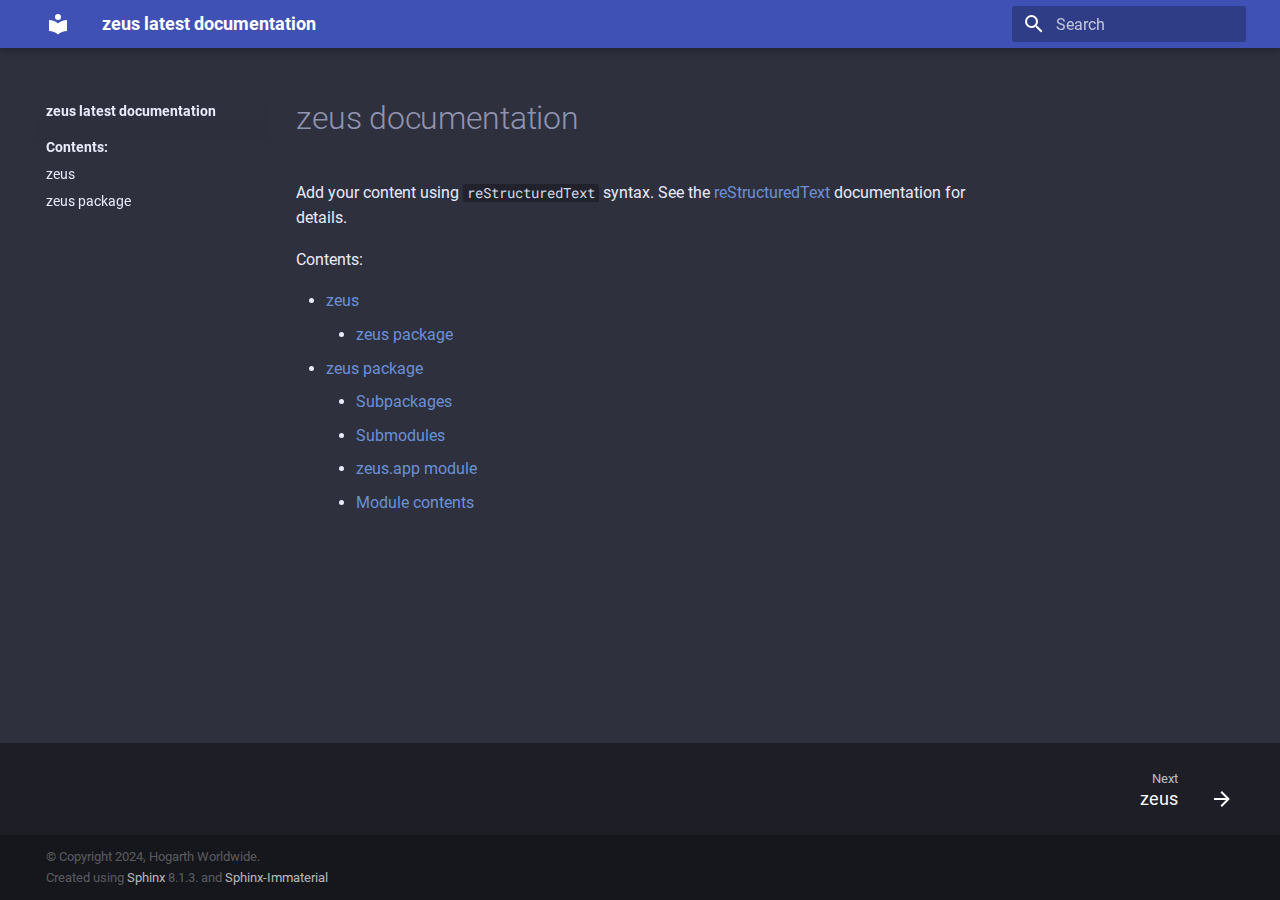
==== commit 3de595e4: "deploy: 1ec977cdf2f994dcebf4262e8e7e2e2c95c735b9" ====
--- a/index.html
+++ b/index.html
@@ -18,6 +18,13 @@
     
     
       
+        
+        
+          
+          
+          <meta name="theme-color" content="#4051b5">
+        
+      
       
 
     
@@ -29,7 +36,7 @@
         <style>:root{--md-text-font:"Roboto";--md-code-font:"Roboto Mono"}</style>
       
     
-        <link rel="stylesheet" type="text/css" href="_static/sphinx_immaterial_theme.3d8a96bb8b6cc6937.min.css?v=d15a8b01" />
+        <link rel="stylesheet" type="text/css" href="_static/sphinx_immaterial_theme.4b4a8c74e2ff2ab5b.min.css?v=afa97f93" />
     <script>__md_scope=new URL(".",location),__md_hash=e=>[...e].reduce((e,_)=>(e<<5)-e+_.charCodeAt(0),0),__md_get=(e,_=localStorage,t=__md_scope)=>JSON.parse(_.getItem(t.pathname+"."+e)),__md_set=(e,_,t=localStorage,a=__md_scope)=>{try{t.setItem(a.pathname+"."+e,JSON.stringify(_))}catch(e){}}</script>
     
       
@@ -40,11 +47,14 @@
   </head>
   
   
-    <body dir="ltr">
-  
-    
-    
-      <script>var palette=__md_get("__palette");if(palette&&"object"==typeof palette.color)for(var key of Object.keys(palette.color))document.body.setAttribute("data-md-color-"+key,palette.color[key])</script>
+    
+    
+    
+    
+    
+    <body dir="ltr" data-md-color-scheme="slate" data-md-color-primary="indigo" data-md-color-accent="yellow">
+  
+    
     
     <input class="md-toggle" data-md-toggle="drawer" type="checkbox" id="__drawer" autocomplete="off">
     <input class="md-toggle" data-md-toggle="search" type="checkbox" id="__search" autocomplete="off">
@@ -55,6 +65,10 @@
     <div data-md-component="announce">
       
     </div>
+    
+      <div data-md-component="outdated" hidden>
+        
+      </div>
     
     
       
@@ -86,10 +100,6 @@
       </div>
     </div>
     
-      <form class="md-header__option" data-md-component="palette">
-        
-      </form>
-    
     
     
       <label class="md-header__button md-icon" for="__search">
@@ -170,10 +180,12 @@
   
   
     
-    <li class="md-nav__item md-nav__item--nested">
-      
-      
-        <input class="md-nav__toggle md-toggle" data-md-toggle="__nav_1" type="checkbox" id="__nav_1" >
+      
+    
+    <li class="md-nav__item md-nav__item--section md-nav__item--nested">
+      
+      
+        <input class="md-nav__toggle md-toggle md-toggle--indeterminate" data-md-toggle="__nav_1" type="checkbox" id="__nav_1" checked>
       
       
       
@@ -343,7 +355,7 @@
       <div class="md-dialog__inner md-typeset"></div>
     </div>
     
-    <script id="__config" type="application/json">{"base": ".", "features": [], "translations": {"clipboard.copied": "Copied to clipboard", "clipboard.copy": "Copy to clipboard", "search.config.lang": "en", "search.config.pipeline": "trimmer, stopWordFilter", "search.config.separator": "[\\s\\-]+", "search.placeholder": "Search", "search.result.more.one": "1 more on this page", "search.result.more.other": "# more on this page", "search.result.none": "No matching documents", "search.result.one": "1 matching document", "search.result.other": "# matching documents", "search.result.placeholder": "Type to start searching", "search.result.term.missing": "Missing", "select.version.title": "Select version"}}</script>
+    <script id="__config" type="application/json">{"base": ".", "features": ["navigation.expand", "navigation.sections", "navigation.instant"], "translations": {"clipboard.copied": "Copied to clipboard", "clipboard.copy": "Copy to clipboard", "search.config.lang": "en", "search.config.pipeline": "trimmer, stopWordFilter", "search.config.separator": "[\\s\\-]+", "search.placeholder": "Search", "search.result.more.one": "1 more on this page", "search.result.more.other": "# more on this page", "search.result.none": "No matching documents", "search.result.one": "1 matching document", "search.result.other": "# matching documents", "search.result.placeholder": "Type to start searching", "search.result.term.missing": "Missing", "select.version.title": "Select version"}, "version": {"provider": "mike", "staticVersions": null, "versionPath": null}}</script>
     
       
         <script src="_static/sphinx_immaterial_theme.f9d9eeeb247ace16c.min.js?v=8ec58cb5"></script>
--- a/_static/sphinx_immaterial_theme.4b4a8c74e2ff2ab5b.min.css
+++ b/_static/sphinx_immaterial_theme.4b4a8c74e2ff2ab5b.min.css
@@ -0,0 +1,4 @@
+@charset "UTF-8";html{-webkit-text-size-adjust:none;-moz-text-size-adjust:none;text-size-adjust:none;box-sizing:border-box}*,:after,:before{box-sizing:inherit}@media (prefers-reduced-motion){*,:after,:before{transition:none!important}}body{margin:0}a,button,input,label{-webkit-tap-highlight-color:transparent}a{color:inherit;text-decoration:none}hr{border:0;box-sizing:content-box;display:block;height:.05rem;overflow:visible;padding:0}small{font-size:80%}sub,sup{line-height:1em}img{border-style:none}table{border-collapse:separate;border-spacing:0}td,th{font-weight:400;vertical-align:top}button{background:transparent;border:0;font-family:inherit;font-size:inherit;margin:0;padding:0}input{border:0;outline:none}:root,[data-md-color-scheme=default]{--md-default-fg-color:rgba(0,0,0,.87);--md-default-fg-color--light:rgba(0,0,0,.54);--md-default-fg-color--lighter:rgba(0,0,0,.32);--md-default-fg-color--lightest:rgba(0,0,0,.07);--md-default-bg-color:#fff;--md-default-bg-color--light:hsla(0,0%,100%,.7);--md-default-bg-color--lighter:hsla(0,0%,100%,.3);--md-default-bg-color--lightest:hsla(0,0%,100%,.12);--md-primary-fg-color:#4051b5;--md-primary-fg-color--light:#5d6cc0;--md-primary-fg-color--dark:#303fa1;--md-primary-bg-color:#fff;--md-primary-bg-color--light:hsla(0,0%,100%,.7);--md-accent-fg-color:#526cfe;--md-accent-fg-color--transparent:rgba(82,108,254,.1);--md-accent-bg-color:#fff;--md-accent-bg-color--light:hsla(0,0%,100%,.7);--md-code-fg-color:#36464e;--md-code-bg-color:#f5f5f5;--md-code-hl-color:rgba(255,255,0,.5);--md-code-hl-number-color:#d52a2a;--md-code-hl-special-color:#db1457;--md-code-hl-function-color:#a846b9;--md-code-hl-constant-color:#6e59d9;--md-code-hl-keyword-color:#3f6ec6;--md-code-hl-string-color:#1c7d4d;--md-code-hl-name-color:var(--md-code-fg-color);--md-code-hl-operator-color:var(--md-default-fg-color--light);--md-code-hl-punctuation-color:var(--md-default-fg-color--light);--md-code-hl-comment-color:var(--md-default-fg-color--light);--md-code-hl-generic-color:var(--md-default-fg-color--light);--md-code-hl-variable-color:var(--md-default-fg-color--light);--md-typeset-color:var(--md-default-fg-color);--md-typeset-a-color:var(--md-primary-fg-color);--md-typeset-mark-color:rgba(255,255,0,.5);--md-typeset-del-color:rgba(245,80,61,.15);--md-typeset-ins-color:rgba(11,213,112,.15);--md-typeset-kbd-color:#fafafa;--md-typeset-kbd-accent-color:#fff;--md-typeset-kbd-border-color:#b8b8b8;--md-typeset-table-color:rgba(0,0,0,.12);--md-admonition-fg-color:var(--md-default-fg-color);--md-admonition-bg-color:var(--md-default-bg-color);--md-footer-fg-color:#fff;--md-footer-fg-color--light:hsla(0,0%,100%,.7);--md-footer-fg-color--lighter:hsla(0,0%,100%,.3);--md-footer-bg-color:rgba(0,0,0,.87);--md-footer-bg-color--dark:rgba(0,0,0,.32);--md-shadow-z1:0 0.2rem 0.5rem rgba(0,0,0,.05),0 0 0.05rem rgba(0,0,0,.1);--md-shadow-z2:0 0.2rem 0.5rem rgba(0,0,0,.1),0 0 0.05rem rgba(0,0,0,.25);--md-shadow-z3:0 0.2rem 0.5rem rgba(0,0,0,.2),0 0 0.05rem rgba(0,0,0,.35)}.md-icon svg{fill:currentcolor;display:block;height:1.2rem;width:1.2rem}.si-icon-inline:before{background-color:var(--md-default-fg-color);content:"";display:inline-flex;height:1.125em;-webkit-mask-position:center;mask-position:center;-webkit-mask-repeat:no-repeat;mask-repeat:no-repeat;vertical-align:text-top;width:1.125em}body{-webkit-font-smoothing:antialiased;-moz-osx-font-smoothing:grayscale;--md-text-font-family:var(--md-text-font,_),-apple-system,BlinkMacSystemFont,Helvetica,Arial,sans-serif;--md-code-font-family:var(--md-code-font,_),SFMono-Regular,Consolas,Menlo,monospace}body,input{font-feature-settings:"kern","liga";font-family:var(--md-text-font-family)}body,code,input,kbd,pre{color:var(--md-typeset-color)}code,kbd,pre{font-feature-settings:"kern";font-family:var(--md-code-font-family)}:root{--md-typeset-table-sort-icon:url('data:image/svg+xml;charset=utf-8,<svg xmlns="http://www.w3.org/2000/svg" viewBox="0 0 24 24"><path d="m18 21-4-4h3V7h-3l4-4 4 4h-3v10h3M2 19v-2h10v2M2 13v-2h7v2M2 7V5h4v2H2Z"/></svg>');--md-typeset-table-sort-icon--asc:url('data:image/svg+xml;charset=utf-8,<svg xmlns="http://www.w3.org/2000/svg" viewBox="0 0 24 24"><path d="M19 17h3l-4 4-4-4h3V3h2M2 17h10v2H2M6 5v2H2V5m0 6h7v2H2v-2Z"/></svg>');--md-typeset-table-sort-icon--desc:url('data:image/svg+xml;charset=utf-8,<svg xmlns="http://www.w3.org/2000/svg" viewBox="0 0 24 24"><path d="M19 7h3l-4-4-4 4h3v14h2M2 17h10v2H2M6 5v2H2V5m0 6h7v2H2v-2Z"/></svg>')}.md-typeset{-webkit-print-color-adjust:exact;color-adjust:exact;font-size:.8rem;line-height:1.6}@media print{.md-typeset{font-size:.68rem}}.md-typeset blockquote,.md-typeset dl,.md-typeset figure,.md-typeset ol,.md-typeset pre,.md-typeset ul{margin-bottom:1em;margin-top:1em}.md-typeset h1{color:var(--md-default-fg-color--light);font-size:2em;line-height:1.3;margin:0 0 1.25em}.md-typeset h1,.md-typeset h2{font-weight:300;letter-spacing:-.01em}.md-typeset h2{font-size:1.5625em;line-height:1.4;margin:1.6em 0 .64em}.md-typeset h3{font-size:1.25em;font-weight:400;letter-spacing:-.01em;line-height:1.5;margin:1.6em 0 .8em}.md-typeset h2+h3{margin-top:.8em}.md-typeset h4{font-weight:700;letter-spacing:-.01em;margin:1em 0}.md-typeset h5,.md-typeset h6{color:var(--md-default-fg-color--light);font-size:.8em;font-weight:700;letter-spacing:-.01em;margin:1.25em 0}.md-typeset h5{text-transform:uppercase}.md-typeset hr{border-bottom:.05rem solid var(--md-default-fg-color--lightest);display:flow-root;margin:1.5em 0}.md-typeset a{color:var(--md-typeset-a-color);word-break:break-word}.md-typeset a,.md-typeset a:before{transition:color 125ms}.md-typeset a:focus,.md-typeset a:hover{color:var(--md-accent-fg-color)}.md-typeset a:focus code,.md-typeset a:hover code{background-color:var(--md-accent-fg-color--transparent)}.md-typeset a code{color:currentcolor;transition:background-color 125ms}.md-typeset a.focus-visible{outline-color:var(--md-accent-fg-color);outline-offset:.2rem}.md-typeset code,.md-typeset kbd,.md-typeset pre{color:var(--md-code-fg-color);direction:ltr;font-variant-ligatures:none}@media print{.md-typeset code,.md-typeset kbd,.md-typeset pre{white-space:pre-wrap}}.md-typeset code{background-color:var(--md-code-bg-color);border-radius:.1rem;-webkit-box-decoration-break:clone;box-decoration-break:clone;font-size:.85em;padding:0 .2941176471em;word-break:break-word}.md-typeset code:not(.focus-visible){-webkit-tap-highlight-color:transparent;outline:none}.md-typeset pre{display:flow-root;line-height:1.4;position:relative}.md-typeset pre>code{-webkit-box-decoration-break:slice;box-decoration-break:slice;box-shadow:none;display:block;margin:0;outline-color:var(--md-accent-fg-color);overflow:auto;padding:.7720588235em 1.1764705882em;scrollbar-color:var(--md-default-fg-color--lighter) transparent;scrollbar-width:thin;touch-action:auto;word-break:normal}.md-typeset pre>code:hover{scrollbar-color:var(--md-accent-fg-color) transparent}.md-typeset pre>code::-webkit-scrollbar{height:.2rem;width:.2rem}.md-typeset pre>code::-webkit-scrollbar-thumb{background-color:var(--md-default-fg-color--lighter)}.md-typeset pre>code::-webkit-scrollbar-thumb:hover{background-color:var(--md-accent-fg-color)}.md-typeset .code-block-caption+.notranslate .highlighttable,.md-typeset .code-block-caption+.notranslate pre{margin-top:0}.md-typeset kbd{background-color:var(--md-typeset-kbd-color);border-radius:.1rem;box-shadow:0 .1rem 0 .05rem var(--md-typeset-kbd-border-color),0 .1rem 0 var(--md-typeset-kbd-border-color),0 -.1rem .2rem var(--md-typeset-kbd-accent-color) inset;color:var(--md-default-fg-color);display:inline-block;font-size:.75em;padding:0 .6666666667em;vertical-align:text-top;word-break:break-word}.md-typeset mark{background-color:var(--md-typeset-mark-color);-webkit-box-decoration-break:clone;box-decoration-break:clone;color:inherit;word-break:break-word}.md-typeset abbr{border-bottom:.05rem dotted var(--md-default-fg-color--light);cursor:help;text-decoration:none}@media (hover:none){.md-typeset abbr{position:relative}.md-typeset abbr[title]:-webkit-any(:focus,:hover):after{background-color:var(--md-default-fg-color);border-radius:.1rem;box-shadow:var(--md-shadow-z3);color:var(--md-default-bg-color);content:attr(title);display:inline-block;font-size:.7rem;margin-top:2em;max-width:80%;min-width:max-content;padding:.2rem .3rem;position:absolute;width:auto}.md-typeset abbr[title]:-moz-any(:focus,:hover):after{background-color:var(--md-default-fg-color);border-radius:.1rem;box-shadow:var(--md-shadow-z3);color:var(--md-default-bg-color);content:attr(title);display:inline-block;font-size:.7rem;margin-top:2em;max-width:80%;min-width:-moz-max-content;min-width:max-content;padding:.2rem .3rem;position:absolute;width:auto}[dir=ltr] .md-typeset abbr[title]:-webkit-any(:focus,:hover):after{left:0}[dir=ltr] .md-typeset abbr[title]:-moz-any(:focus,:hover):after{left:0}[dir=ltr] .md-typeset abbr[title]:is(:focus,:hover):after{left:0}[dir=rtl] .md-typeset abbr[title]:-webkit-any(:focus,:hover):after{right:0}[dir=rtl] .md-typeset abbr[title]:-moz-any(:focus,:hover):after{right:0}[dir=rtl] .md-typeset abbr[title]:is(:focus,:hover):after{right:0}.md-typeset abbr[title]:is(:focus,:hover):after{background-color:var(--md-default-fg-color);border-radius:.1rem;box-shadow:var(--md-shadow-z3);color:var(--md-default-bg-color);content:attr(title);display:inline-block;font-size:.7rem;margin-top:2em;max-width:80%;min-width:-moz-max-content;min-width:max-content;padding:.2rem .3rem;position:absolute;width:auto}}.md-typeset small{opacity:.75}[dir=ltr] .md-typeset sub,[dir=ltr] .md-typeset sup{margin-left:.078125em}[dir=rtl] .md-typeset sub,[dir=rtl] .md-typeset sup{margin-right:.078125em}[dir=ltr] .md-typeset blockquote{padding-left:.6rem}[dir=rtl] .md-typeset blockquote{padding-right:.6rem}[dir=ltr] .md-typeset blockquote{border-left:.2rem solid var(--md-default-fg-color--lighter)}[dir=rtl] .md-typeset blockquote{border-right:.2rem solid var(--md-default-fg-color--lighter)}.md-typeset blockquote{color:var(--md-default-fg-color--light);margin-left:0;margin-right:0}.md-typeset ul{list-style-type:disc}[dir=ltr] .md-typeset ol,[dir=ltr] .md-typeset ul{margin-left:.625em}[dir=rtl] .md-typeset ol,[dir=rtl] .md-typeset ul{margin-right:.625em}.md-typeset ol,.md-typeset ul{padding:0}.md-typeset ol:not([hidden]),.md-typeset ul:not([hidden]){display:flow-root}.md-typeset ol ol,.md-typeset ul ol{list-style-type:lower-alpha}.md-typeset ol ol ol,.md-typeset ul ol ol{list-style-type:lower-roman}[dir=ltr] .md-typeset ol li,[dir=ltr] .md-typeset ul li{margin-left:1.25em}[dir=rtl] .md-typeset ol li,[dir=rtl] .md-typeset ul li{margin-right:1.25em}.md-typeset ol li,.md-typeset ul li{margin-bottom:.5em}.md-typeset ol li blockquote,.md-typeset ol li p,.md-typeset ul li blockquote,.md-typeset ul li p{margin:.5em 0}.md-typeset ol li:last-child,.md-typeset ul li:last-child{margin-bottom:0}.md-typeset ol li :-webkit-any(ul,ol),.md-typeset ul li :-webkit-any(ul,ol){margin-bottom:.5em;margin-top:.5em}.md-typeset ol li :-moz-any(ul,ol),.md-typeset ul li :-moz-any(ul,ol){margin-bottom:.5em;margin-top:.5em}[dir=ltr] .md-typeset ol li :-webkit-any(ul,ol),[dir=ltr] .md-typeset ul li :-webkit-any(ul,ol){margin-left:.625em}[dir=ltr] .md-typeset ol li :-moz-any(ul,ol),[dir=ltr] .md-typeset ul li :-moz-any(ul,ol){margin-left:.625em}[dir=ltr] .md-typeset ol li :is(ul,ol),[dir=ltr] .md-typeset ul li :is(ul,ol){margin-left:.625em}[dir=rtl] .md-typeset ol li :-webkit-any(ul,ol),[dir=rtl] .md-typeset ul li :-webkit-any(ul,ol){margin-right:.625em}[dir=rtl] .md-typeset ol li :-moz-any(ul,ol),[dir=rtl] .md-typeset ul li :-moz-any(ul,ol){margin-right:.625em}[dir=rtl] .md-typeset ol li :is(ul,ol),[dir=rtl] .md-typeset ul li :is(ul,ol){margin-right:.625em}.md-typeset ol li :is(ul,ol),.md-typeset ul li :is(ul,ol){margin-bottom:.5em;margin-top:.5em}[dir=ltr] .md-typeset dd{margin-left:1.875em}[dir=rtl] .md-typeset dd{margin-right:1.875em}.md-typeset dd{margin-bottom:1.5em;margin-top:1em}.md-typeset img,.md-typeset svg,.md-typeset video{height:auto;max-width:100%}.md-typeset img[align=left]{margin:1em 1em 1em 0}.md-typeset img[align=right]{margin:1em 0 1em 1em}.md-typeset img[align]:only-child{margin-top:0}.md-typeset img[src$="#gh-dark-mode-only"],.md-typeset img[src$="#only-dark"]{display:none}.md-typeset figure{display:flow-root;margin:1em auto;max-width:100%;text-align:center;width:-moz-fit-content;width:fit-content}.md-typeset figure img{display:block}.md-typeset figcaption{font-style:italic;margin:1em auto;max-width:24rem}.md-typeset iframe{max-width:100%}.md-typeset table.data:not(.plain){background-color:var(--md-default-bg-color);border:.05rem solid var(--md-typeset-table-color);border-radius:.1rem;display:block;font-size:.64rem;max-width:100%;overflow:auto;touch-action:auto;width:-moz-max-content;width:max-content}@media print{.md-typeset table.data:not(.plain){display:table}}.md-typeset table.data:not(.plain)+*{margin-top:1.5em}.md-typeset table.data:not(.plain) :-webkit-any(th,td)>:first-child{margin-top:0}.md-typeset table.data:not(.plain) :-moz-any(th,td)>:first-child{margin-top:0}.md-typeset table.data:not(.plain) :is(th,td)>:first-child{margin-top:0}.md-typeset table.data:not(.plain) :-webkit-any(th,td)>:last-child{margin-bottom:0}.md-typeset table.data:not(.plain) :-moz-any(th,td)>:last-child{margin-bottom:0}.md-typeset table.data:not(.plain) :is(th,td)>:last-child{margin-bottom:0}.md-typeset table.data:not(.plain) :-webkit-any(th,td):not([align],.align-center,.align-left,.align-right){text-align:left}.md-typeset table.data:not(.plain) :-moz-any(th,td):not([align],.align-center,.align-left,.align-right){text-align:left}.md-typeset table.data:not(.plain) :is(th,td):not([align],.align-center,.align-left,.align-right){text-align:left}[dir=rtl] .md-typeset table.data:not(.plain) :-webkit-any(th,td):not([align],.align-center,.align-left,.align-right){text-align:right}[dir=rtl] .md-typeset table.data:not(.plain) :-moz-any(th,td):not([align],.align-center,.align-left,.align-right){text-align:right}[dir=rtl] .md-typeset table.data:not(.plain) :is(th,td):not([align],.align-center,.align-left,.align-right){text-align:right}.md-typeset table.data:not(.plain) th{font-weight:700;min-width:5rem;padding:.9375em 1.25em;vertical-align:top}.md-typeset table.data:not(.plain) td{border-top:.05rem solid var(--md-typeset-table-color);padding:.9375em 1.25em;vertical-align:top}.md-typeset table.data:not(.plain) tbody tr{transition:background-color 125ms}.md-typeset table.data:not(.plain) tbody tr:hover{background-color:rgba(0,0,0,.035);box-shadow:0 .05rem 0 var(--md-default-bg-color) inset}.md-typeset table.data:not(.plain) a{word-break:normal}.md-typeset table th[role=columnheader]{cursor:pointer}[dir=ltr] .md-typeset table th[role=columnheader]:after{margin-left:.5em}[dir=rtl] .md-typeset table th[role=columnheader]:after{margin-right:.5em}.md-typeset table th[role=columnheader]:after{content:"";display:inline-block;height:1.2em;-webkit-mask-image:var(--md-typeset-table-sort-icon);mask-image:var(--md-typeset-table-sort-icon);-webkit-mask-repeat:no-repeat;mask-repeat:no-repeat;-webkit-mask-size:contain;mask-size:contain;transition:background-color 125ms;vertical-align:text-bottom;width:1.2em}.md-typeset table th[role=columnheader]:hover:after{background-color:var(--md-default-fg-color--lighter)}.md-typeset table th[role=columnheader][aria-sort=ascending]:after{background-color:var(--md-default-fg-color--light);-webkit-mask-image:var(--md-typeset-table-sort-icon--asc);mask-image:var(--md-typeset-table-sort-icon--asc)}.md-typeset table th[role=columnheader][aria-sort=descending]:after{background-color:var(--md-default-fg-color--light);-webkit-mask-image:var(--md-typeset-table-sort-icon--desc);mask-image:var(--md-typeset-table-sort-icon--desc)}.md-typeset__scrollwrap{margin:1em -.8rem;overflow-x:auto;touch-action:auto}.md-typeset__table{display:inline-block;margin-bottom:.5em;padding:0 .8rem}@media print{.md-typeset__table{display:block}}html .md-typeset__table table{display:table;margin:0;overflow:hidden;width:100%}@media screen and (max-width:44.9375em){.md-content__inner>pre{margin:1em -.8rem}.md-content__inner>pre code{border-radius:0}}.md-banner{background-color:var(--md-footer-bg-color);color:var(--md-footer-fg-color);overflow:auto}@media print{.md-banner{display:none}}.md-banner--warning{background:var(--md-typeset-mark-color);color:var(--md-default-fg-color)}.md-banner__inner{font-size:.7rem;margin:.6rem auto;padding:0 .8rem}[dir=ltr] .md-banner__button{float:right}[dir=rtl] .md-banner__button{float:left}.md-banner__button{color:inherit;cursor:pointer;transition:opacity .25s}.md-banner__button:hover{opacity:.7}html{font-size:125%;height:100%;overflow-x:hidden}@media screen and (min-width:100em){html{font-size:137.5%}}@media screen and (min-width:125em){html{font-size:150%}}body{background-color:var(--md-default-bg-color);display:flex;flex-direction:column;font-size:.5rem;min-height:100%;position:relative;width:100%}@media print{body{display:block}}@media screen and (max-width:59.9375em){body[data-md-scrolllock]{position:fixed}}.md-grid{margin-left:auto;margin-right:auto;max-width:61rem}.md-container{display:flex;flex-direction:column;flex-grow:1}@media print{.md-container{display:block}}.md-main{flex-grow:1}.md-main__inner{display:flex;height:100%;margin-top:1.5rem}.md-ellipsis{overflow:hidden;text-overflow:ellipsis;white-space:nowrap}.md-toggle{display:none}.md-option{height:0;opacity:0;position:absolute;width:0}.md-option:checked+label:not([hidden]){display:block}.md-option.focus-visible+label{outline-color:var(--md-accent-fg-color);outline-style:auto}.md-skip{background-color:var(--md-default-fg-color);border-radius:.1rem;color:var(--md-default-bg-color);font-size:.64rem;margin:.5rem;opacity:0;outline-color:var(--md-accent-fg-color);padding:.3rem .5rem;position:fixed;transform:translateY(.4rem);z-index:-1}.md-skip:focus{opacity:1;transform:translateY(0);transition:transform .25s cubic-bezier(.4,0,.2,1),opacity 175ms 75ms;z-index:10}@page{margin:25mm}:root{--md-clipboard-icon:url('data:image/svg+xml;charset=utf-8,<svg xmlns="http://www.w3.org/2000/svg" viewBox="0 0 24 24"><path d="M19 21H8V7h11m0-2H8a2 2 0 0 0-2 2v14a2 2 0 0 0 2 2h11a2 2 0 0 0 2-2V7a2 2 0 0 0-2-2m-3-4H4a2 2 0 0 0-2 2v14h2V3h12V1Z"/></svg>')}.md-clipboard{border-radius:.1rem;color:var(--md-default-fg-color--lightest);cursor:pointer;height:1.5em;outline-color:var(--md-accent-fg-color);outline-offset:.1rem;position:absolute;right:.5em;top:.5em;transition:color .25s;width:1.5em;z-index:1}@media print{.md-clipboard{display:none}}.md-clipboard:not(.focus-visible){-webkit-tap-highlight-color:transparent;outline:none}:hover>.md-clipboard{color:var(--md-default-fg-color--light)}.md-clipboard:-webkit-any(:focus,:hover){color:var(--md-accent-fg-color)}.md-clipboard:-moz-any(:focus,:hover){color:var(--md-accent-fg-color)}.md-clipboard:is(:focus,:hover){color:var(--md-accent-fg-color)}.md-clipboard:after{background-color:currentcolor;content:"";display:block;height:1.125em;margin:0 auto;-webkit-mask-image:var(--md-clipboard-icon);mask-image:var(--md-clipboard-icon);-webkit-mask-position:center;mask-position:center;-webkit-mask-repeat:no-repeat;mask-repeat:no-repeat;-webkit-mask-size:contain;mask-size:contain;width:1.125em}.md-clipboard--inline{cursor:pointer}.md-clipboard--inline code{transition:color .25s,background-color .25s}.md-clipboard--inline:-webkit-any(:focus,:hover) code{background-color:var(--md-accent-fg-color--transparent);color:var(--md-accent-fg-color)}.md-clipboard--inline:-moz-any(:focus,:hover) code{background-color:var(--md-accent-fg-color--transparent);color:var(--md-accent-fg-color)}.md-clipboard--inline:is(:focus,:hover) code{background-color:var(--md-accent-fg-color--transparent);color:var(--md-accent-fg-color)}@keyframes consent{0%{opacity:0;transform:translateY(100%)}to{opacity:1;transform:translateY(0)}}@keyframes overlay{0%{opacity:0}to{opacity:1}}.md-consent__overlay{animation:overlay .25s both;-webkit-backdrop-filter:blur(.1rem);backdrop-filter:blur(.1rem);background-color:rgba(0,0,0,.54);height:100%;opacity:1;position:fixed;top:0;width:100%;z-index:5}.md-consent__inner{animation:consent .5s cubic-bezier(.1,.7,.1,1) both;background-color:var(--md-default-bg-color);border:0;border-radius:.1rem;bottom:0;box-shadow:0 0 .2rem rgba(0,0,0,.1),0 .2rem .4rem rgba(0,0,0,.2);max-height:100%;overflow:auto;padding:0;position:fixed;width:100%;z-index:5}.md-consent__form{padding:.8rem}.md-consent__settings{display:none;margin:1em 0}input:checked+.md-consent__settings{display:block}.md-consent__controls{margin-bottom:.8rem}.md-typeset .md-consent__controls .md-button{display:inline}@media screen and (max-width:44.9375em){.md-typeset .md-consent__controls .md-button{display:block;margin-top:.4rem;text-align:center;width:100%}}.md-consent label{cursor:pointer}.md-content{flex-grow:1;min-width:0}.md-content__inner{margin:0 .8rem 1.2rem;padding-top:.6rem}@media screen and (min-width:76.25em){[dir=ltr] .md-sidebar--primary:not([hidden])~.md-content>.md-content__inner{margin-left:1.2rem}[dir=ltr] .md-sidebar--secondary:not([hidden])~.md-content>.md-content__inner,[dir=rtl] .md-sidebar--primary:not([hidden])~.md-content>.md-content__inner{margin-right:1.2rem}[dir=rtl] .md-sidebar--secondary:not([hidden])~.md-content>.md-content__inner{margin-left:1.2rem}}.md-content__inner:before{content:"";display:block;height:.4rem}.md-content__inner>:last-child{margin-bottom:0}[dir=ltr] .md-content__button{float:right}[dir=rtl] .md-content__button{float:left}[dir=ltr] .md-content__button{margin-left:.4rem}[dir=rtl] .md-content__button{margin-right:.4rem}.md-content__button{margin:.4rem 0;padding:0}@media print{.md-content__button{display:none}}.md-typeset .md-content__button{color:var(--md-default-fg-color--lighter)}.md-content__button svg{display:inline;vertical-align:top}[dir=rtl] .md-content__button svg{transform:scaleX(-1)}[dir=ltr] .md-dialog{right:.8rem}[dir=rtl] .md-dialog{left:.8rem}.md-dialog{background-color:var(--md-default-fg-color);border-radius:.1rem;bottom:.8rem;box-shadow:var(--md-shadow-z3);min-width:11.1rem;opacity:0;padding:.4rem .6rem;pointer-events:none;position:fixed;transform:translateY(100%);transition:transform 0ms .4s,opacity .4s;z-index:4}@media print{.md-dialog{display:none}}.md-dialog--active{opacity:1;pointer-events:auto;transform:translateY(0);transition:transform .4s cubic-bezier(.075,.85,.175,1),opacity .4s}.md-dialog__inner{color:var(--md-default-bg-color);font-size:.7rem}.md-feedback{margin:2em 0 1em;text-align:center}.md-feedback fieldset{border:none;margin:0;padding:0}.md-feedback__title{font-weight:700;margin:1em auto}.md-feedback__inner{position:relative}.md-feedback__list{align-content:baseline;display:flex;flex-wrap:wrap;justify-content:center;position:relative}.md-feedback__list:hover .md-icon:not(:disabled){color:var(--md-default-fg-color--lighter)}:disabled .md-feedback__list{min-height:1.8rem}.md-feedback__icon{color:var(--md-default-fg-color--light);cursor:pointer;flex-shrink:0;margin:0 .1rem;transition:color 125ms}.md-feedback__icon:not(:disabled).md-icon:hover{color:var(--md-accent-fg-color)}.md-feedback__icon:disabled{color:var(--md-default-fg-color--lightest);pointer-events:none}.md-feedback__note{opacity:0;position:relative;transform:translateY(.4rem);transition:transform .4s cubic-bezier(.1,.7,.1,1),opacity .15s}.md-feedback__note>*{margin:0 auto;max-width:16rem}:disabled .md-feedback__note{opacity:1;transform:translateY(0)}.md-footer{background-color:var(--md-footer-bg-color);color:var(--md-footer-fg-color)}@media print{.md-footer{display:none}}.md-footer__inner{justify-content:space-between;overflow:auto;padding:.2rem}.md-footer__inner:not([hidden]){display:flex}.md-footer__link{display:flex;flex-grow:0.01;outline-color:var(--md-accent-fg-color);overflow:hidden;padding-bottom:.4rem;padding-top:1.4rem;transition:opacity .25s}.md-footer__link:-webkit-any(:focus,:hover){opacity:.7}.md-footer__link:-moz-any(:focus,:hover){opacity:.7}.md-footer__link:is(:focus,:hover){opacity:.7}[dir=rtl] .md-footer__link svg{transform:scaleX(-1)}@media screen and (max-width:44.9375em){.md-footer__link--prev .md-footer__title{display:none}}[dir=ltr] .md-footer__link--next{margin-left:auto}[dir=rtl] .md-footer__link--next{margin-right:auto}.md-footer__link--next{text-align:right}[dir=rtl] .md-footer__link--next{text-align:left}.md-footer__title{flex-grow:1;font-size:.9rem;line-height:2.4rem;max-width:calc(100% - 2.4rem);padding:0 1rem;position:relative;white-space:nowrap}.md-footer__button{margin:.2rem;padding:.4rem}.md-footer__direction{font-size:.64rem;left:0;margin-top:-1rem;opacity:.7;padding:0 1rem;position:absolute;right:0}.md-footer-meta{background-color:var(--md-footer-bg-color--dark)}.md-footer-meta__inner{display:flex;flex-wrap:wrap;justify-content:space-between;padding:.2rem}html .md-footer-meta.md-typeset a{color:var(--md-footer-fg-color--light)}html .md-footer-meta.md-typeset a:-webkit-any(:focus,:hover){color:var(--md-footer-fg-color)}html .md-footer-meta.md-typeset a:-moz-any(:focus,:hover){color:var(--md-footer-fg-color)}html .md-footer-meta.md-typeset a:is(:focus,:hover){color:var(--md-footer-fg-color)}.md-copyright{color:var(--md-footer-fg-color--lighter);font-size:.64rem;margin:auto .6rem;padding:.4rem 0;width:100%}@media screen and (min-width:45em){.md-copyright{width:auto}}.md-copyright__highlight{color:var(--md-footer-fg-color--light)}.md-social{margin:0 .4rem;padding:.2rem 0 .6rem}@media screen and (min-width:45em){.md-social{padding:.6rem 0}}.md-social__link{display:inline-block;height:1.6rem;text-align:center;width:1.6rem}.md-social__link:before{line-height:1.9}.md-social__link svg{fill:currentcolor;max-height:.8rem;vertical-align:-25%}.md-typeset .md-button{border:.1rem solid;border-radius:.1rem;color:var(--md-primary-fg-color);cursor:pointer;display:inline-block;font-weight:700;padding:.625em 2em;transition:color 125ms,background-color 125ms,border-color 125ms}.md-typeset .md-button--primary{background-color:var(--md-primary-fg-color);border-color:var(--md-primary-fg-color);color:var(--md-primary-bg-color)}.md-typeset .md-button:-webkit-any(:focus,:hover){background-color:var(--md-accent-fg-color);border-color:var(--md-accent-fg-color);color:var(--md-accent-bg-color)}.md-typeset .md-button:-moz-any(:focus,:hover){background-color:var(--md-accent-fg-color);border-color:var(--md-accent-fg-color);color:var(--md-accent-bg-color)}.md-typeset .md-button:is(:focus,:hover){background-color:var(--md-accent-fg-color);border-color:var(--md-accent-fg-color);color:var(--md-accent-bg-color)}[dir=ltr] .md-typeset .md-input{border-top-left-radius:.1rem}[dir=ltr] .md-typeset .md-input,[dir=rtl] .md-typeset .md-input{border-top-right-radius:.1rem}[dir=rtl] .md-typeset .md-input{border-top-left-radius:.1rem}.md-typeset .md-input{border-bottom:.1rem solid var(--md-default-fg-color--lighter);box-shadow:var(--md-shadow-z1);font-size:.8rem;height:1.8rem;padding:0 .6rem;transition:border .25s,box-shadow .25s}.md-typeset .md-input:-webkit-any(:focus,:hover){border-bottom-color:var(--md-accent-fg-color);box-shadow:var(--md-shadow-z2)}.md-typeset .md-input:-moz-any(:focus,:hover){border-bottom-color:var(--md-accent-fg-color);box-shadow:var(--md-shadow-z2)}.md-typeset .md-input:is(:focus,:hover){border-bottom-color:var(--md-accent-fg-color);box-shadow:var(--md-shadow-z2)}.md-typeset .md-input--stretch{width:100%}.md-header{background-color:var(--md-primary-fg-color);box-shadow:0 0 .2rem transparent,0 .2rem .4rem transparent;color:var(--md-primary-bg-color);display:block;left:0;position:sticky;right:0;top:0;z-index:4}@media print{.md-header{display:none}}.md-header[hidden]{transform:translateY(-100%);transition:transform .25s cubic-bezier(.8,0,.6,1),box-shadow .25s}.md-header--shadow{box-shadow:0 0 .2rem rgba(0,0,0,.1),0 .2rem .4rem rgba(0,0,0,.2);transition:transform .25s cubic-bezier(.1,.7,.1,1),box-shadow .25s}.md-header__inner{align-items:center;display:flex;padding:0 .2rem}.md-header__button{color:currentcolor;cursor:pointer;margin:.2rem;outline-color:var(--md-accent-fg-color);padding:.4rem;position:relative;transition:opacity .25s;vertical-align:middle;z-index:1}.md-header__button:hover{opacity:.7}.md-header__button:not([hidden]){display:inline-block}.md-header__button:not(.focus-visible){-webkit-tap-highlight-color:transparent;outline:none}.md-header__button.md-logo{margin:.2rem;padding:.4rem}@media screen and (max-width:76.1875em){.md-header__button.md-logo{display:none}}.md-header__button.md-logo :-webkit-any(img,svg){fill:currentcolor;display:block;height:1.2rem;width:auto}.md-header__button.md-logo :-moz-any(img,svg){fill:currentcolor;display:block;height:1.2rem;width:auto}.md-header__button.md-logo :is(img,svg){fill:currentcolor;display:block;height:1.2rem;width:auto}@media screen and (min-width:60em){.md-header__button[for=__search]{display:none}}.no-js .md-header__button[for=__search]{display:none}[dir=rtl] .md-header__button[for=__search] svg{transform:scaleX(-1)}@media screen and (min-width:76.25em){.md-header__button[for=__drawer]{display:none}}.md-header__topic{display:flex;max-width:100%;position:absolute;transition:transform .4s cubic-bezier(.1,.7,.1,1),opacity .15s;white-space:nowrap}.md-header__topic+.md-header__topic{opacity:0;pointer-events:none;transform:translateX(1.25rem);transition:transform .4s cubic-bezier(1,.7,.1,.1),opacity .15s;z-index:-1}[dir=rtl] .md-header__topic+.md-header__topic{transform:translateX(-1.25rem)}.md-header__topic:first-child{font-weight:700}[dir=ltr] .md-header__title{margin-right:.4rem}[dir=rtl] .md-header__title{margin-left:.4rem}[dir=ltr] .md-header__title{margin-left:1rem}[dir=rtl] .md-header__title{margin-right:1rem}.md-header__title{flex-grow:1;font-size:.9rem;height:2.4rem;line-height:2.4rem}.md-header__title--active .md-header__topic{opacity:0;pointer-events:none;transform:translateX(-1.25rem);transition:transform .4s cubic-bezier(1,.7,.1,.1),opacity .15s;z-index:-1}[dir=rtl] .md-header__title--active .md-header__topic{transform:translateX(1.25rem)}.md-header__title--active .md-header__topic+.md-header__topic{opacity:1;pointer-events:auto;transform:translateX(0);transition:transform .4s cubic-bezier(.1,.7,.1,1),opacity .15s;z-index:0}.md-header__title>.md-header__ellipsis{height:100%;position:relative;width:100%}.md-header__option{display:flex;flex-shrink:0;max-width:100%;transition:max-width 0ms .25s,opacity .25s .25s;white-space:nowrap}[data-md-toggle=search]:checked~.md-header .md-header__option{max-width:0;opacity:0;transition:max-width 0ms,opacity 0ms}.md-header__source{display:none}@media screen and (min-width:60em){[dir=ltr] .md-header__source{margin-left:1rem}[dir=rtl] .md-header__source{margin-right:1rem}.md-header__source{display:block;max-width:11.7rem;width:11.7rem}}@media screen and (min-width:76.25em){[dir=ltr] .md-header__source{margin-left:1.4rem}[dir=rtl] .md-header__source{margin-right:1.4rem}}.md-hero{background-color:var(--md-primary-fg-color);color:var(--md-primary-bg-color);font-size:1rem;overflow:hidden;transition:background .25s}.md-hero__inner{margin-top:1rem;padding:.8rem .8rem .4rem;transition:transform .4s cubic-bezier(.1,.7,.1,1),opacity .25s;transition-delay:.1s}@media screen and (max-width:76.1875em){.md-hero__inner{margin-bottom:1.2rem;margin-top:2.4rem}}[data-md-state=hidden] .md-hero__inner{opacity:0;pointer-events:none;transform:translateY(.625rem);transition:transform 0ms .4s,opacity .1s 0ms}.md-hero--expand .md-hero__inner{margin-bottom:1.2rem}:root{--md-nav-icon--prev:url('data:image/svg+xml;charset=utf-8,<svg xmlns="http://www.w3.org/2000/svg" viewBox="0 0 24 24"><path d="M20 11v2H8l5.5 5.5-1.42 1.42L4.16 12l7.92-7.92L13.5 5.5 8 11h12Z"/></svg>');--md-nav-icon--next:url('data:image/svg+xml;charset=utf-8,<svg xmlns="http://www.w3.org/2000/svg" viewBox="0 0 24 24"><path d="M8.59 16.58 13.17 12 8.59 7.41 10 6l6 6-6 6-1.41-1.42Z"/></svg>');--md-toc-icon:url('data:image/svg+xml;charset=utf-8,<svg xmlns="http://www.w3.org/2000/svg" viewBox="0 0 24 24"><path d="M3 9h14V7H3v2m0 4h14v-2H3v2m0 4h14v-2H3v2m16 0h2v-2h-2v2m0-10v2h2V7h-2m0 6h2v-2h-2v2Z"/></svg>')}.md-nav{font-size:.7rem;line-height:1.3}.md-nav__title{align-items:center;display:flex;font-weight:700;overflow:hidden;padding:0 .6rem;text-overflow:ellipsis}.md-nav__title .md-nav__button{display:none}.md-nav__title .md-nav__button img{height:100%;width:auto}.md-nav__title .md-nav__button.md-logo :-webkit-any(img,svg){fill:currentcolor;display:block;height:2.4rem;max-width:100%;object-fit:contain;width:auto}.md-nav__title .md-nav__button.md-logo :-moz-any(img,svg){fill:currentcolor;display:block;height:2.4rem;max-width:100%;object-fit:contain;width:auto}.md-nav__title .md-nav__button.md-logo :is(img,svg){fill:currentcolor;display:block;height:2.4rem;max-width:100%;-o-object-fit:contain;object-fit:contain;width:auto}.md-nav__list{list-style:none;margin:0;padding:0}.md-nav__item{padding:0 .6rem}[dir=ltr] .md-nav__item .md-nav__item{padding-right:0}[dir=rtl] .md-nav__item .md-nav__item{padding-left:0}.md-nav__link{align-items:center;cursor:pointer;display:flex;margin-top:.625em;scroll-snap-align:start;transition:color 125ms}.md-nav__link.md-nav__sticky{box-shadow:0 -.625em var(--md-default-bg-color),0 .625em var(--md-default-bg-color)}.md-nav__link--passed{color:var(--md-default-fg-color--light)}.md-nav__item .md-nav__link--active{color:var(--md-typeset-a-color)}.md-nav__link--in-viewport{position:relative}.md-nav__link--in-viewport:before{background-color:var(--md-primary-fg-color);bottom:0;content:"";height:100%;position:absolute;right:calc(100% + .3rem);top:0;width:.05rem}.md-nav__item .md-nav__link--index [href]{width:100%}.md-nav__link:-webkit-any(:focus,:hover){color:var(--md-accent-fg-color)}.md-nav__link:-moz-any(:focus,:hover){color:var(--md-accent-fg-color)}.md-nav__link:is(:focus,:hover){color:var(--md-accent-fg-color)}.md-nav__link.focus-visible{outline-color:var(--md-accent-fg-color);outline-offset:.2rem}.md-nav--primary .md-nav__link[for=__toc]{display:none}.md-nav--primary .md-nav__link[for=__toc] .md-icon:after{background-color:currentcolor;display:block;height:100%;-webkit-mask-image:var(--md-toc-icon);mask-image:var(--md-toc-icon);width:100%}.md-nav--primary .md-nav__link[for=__toc]~.md-nav{display:none}.md-nav__link>*{cursor:pointer;display:flex}.md-nav__sticky{background-color:var(--md-default-bg-color);position:sticky;top:var(--md-nav__header-height,0);z-index:var(--md-nav__sticky-zindex)}.md-nav .md-ellipsis{display:block;flex-grow:1;white-space:normal}.md-nav__icon{flex-shrink:0}.md-nav__source{display:none}@media screen and (max-width:76.1875em){.md-nav--primary,.md-nav--primary .md-nav{background-color:var(--md-default-bg-color);display:flex;flex-direction:column;height:100%;left:0;position:absolute;right:0;top:0;z-index:1}.md-nav--primary .md-nav__sticky{background-color:transparent;box-shadow:none;position:static;z-index:auto}.md-nav--primary :-webkit-any(.md-nav__title,.md-nav__item){font-size:.8rem;line-height:1.5}.md-nav--primary :-moz-any(.md-nav__title,.md-nav__item){font-size:.8rem;line-height:1.5}.md-nav--primary :is(.md-nav__title,.md-nav__item){font-size:.8rem;line-height:1.5}.md-nav--primary .md-nav__title{background-color:var(--md-default-fg-color--lightest);color:var(--md-default-fg-color--light);cursor:pointer;line-height:2.4rem;min-height:5.6rem;padding:3rem .8rem .2rem;position:relative;white-space:nowrap}[dir=ltr] .md-nav--primary .md-nav__title .md-nav__icon{left:.4rem}[dir=rtl] .md-nav--primary .md-nav__title .md-nav__icon{right:.4rem}.md-nav--primary .md-nav__title .md-nav__icon{display:block;height:1.2rem;margin:.2rem;position:absolute;top:.4rem;width:1.2rem}.md-nav--primary .md-nav__title .md-nav__icon:after{background-color:currentcolor;content:"";display:block;height:100%;-webkit-mask-image:var(--md-nav-icon--prev);mask-image:var(--md-nav-icon--prev);-webkit-mask-position:center;mask-position:center;-webkit-mask-repeat:no-repeat;mask-repeat:no-repeat;-webkit-mask-size:contain;mask-size:contain;width:100%}.md-nav--primary .md-nav__title~.md-nav__list{background-color:var(--md-default-bg-color);box-shadow:0 .05rem 0 var(--md-default-fg-color--lightest) inset;overflow-y:auto;scroll-snap-type:y mandatory;touch-action:pan-y}.md-nav--primary .md-nav__title~.md-nav__list>:first-child{border-top:0}.md-nav--primary .md-nav__title[for=__drawer]{background-color:var(--md-primary-fg-color);color:var(--md-primary-bg-color);font-weight:700}.md-nav--primary .md-nav__title .md-logo{display:block;left:.2rem;margin:.2rem;padding:.4rem;position:absolute;right:.2rem;top:.2rem}.md-nav--primary .md-nav__list{flex:1}.md-nav--primary .md-nav__item{border-top:.05rem solid var(--md-default-fg-color--lightest);padding:0}.md-nav--primary .md-nav__item--active>.md-nav__link{color:var(--md-typeset-a-color)}.md-nav--primary .md-nav__item--active>.md-nav__link:-webkit-any(:focus,:hover){color:var(--md-accent-fg-color)}.md-nav--primary .md-nav__item--active>.md-nav__link:-moz-any(:focus,:hover){color:var(--md-accent-fg-color)}.md-nav--primary .md-nav__item--active>.md-nav__link:is(:focus,:hover){color:var(--md-accent-fg-color)}.md-nav--primary .md-nav__link{margin-top:0;padding:.6rem .8rem}[dir=ltr] .md-nav--primary .md-nav__link .md-nav__icon{margin-right:-.2rem}[dir=rtl] .md-nav--primary .md-nav__link .md-nav__icon{margin-left:-.2rem}.md-nav--primary .md-nav__link .md-nav__icon{font-size:1.2rem;height:1.2rem;width:1.2rem}.md-nav--primary .md-nav__link .md-nav__icon:after{background-color:currentcolor;content:"";display:block;height:100%;-webkit-mask-image:var(--md-nav-icon--next);mask-image:var(--md-nav-icon--next);-webkit-mask-position:center;mask-position:center;-webkit-mask-repeat:no-repeat;mask-repeat:no-repeat;-webkit-mask-size:contain;mask-size:contain;width:100%}[dir=rtl] .md-nav--primary .md-nav__icon:after{transform:scale(-1)}.md-nav--primary .md-nav--secondary .md-nav{background-color:transparent;position:static}[dir=ltr] .md-nav--primary .md-nav--secondary .md-nav .md-nav__link{padding-left:1.4rem}[dir=rtl] .md-nav--primary .md-nav--secondary .md-nav .md-nav__link{padding-right:1.4rem}[dir=ltr] .md-nav--primary .md-nav--secondary .md-nav .md-nav .md-nav__link{padding-left:2rem}[dir=rtl] .md-nav--primary .md-nav--secondary .md-nav .md-nav .md-nav__link{padding-right:2rem}[dir=ltr] .md-nav--primary .md-nav--secondary .md-nav .md-nav .md-nav .md-nav__link{padding-left:2.6rem}[dir=rtl] .md-nav--primary .md-nav--secondary .md-nav .md-nav .md-nav .md-nav__link{padding-right:2.6rem}[dir=ltr] .md-nav--primary .md-nav--secondary .md-nav .md-nav .md-nav .md-nav .md-nav__link{padding-left:3.2rem}[dir=rtl] .md-nav--primary .md-nav--secondary .md-nav .md-nav .md-nav .md-nav .md-nav__link{padding-right:3.2rem}.md-nav--secondary{background-color:transparent}.md-nav__toggle~.md-nav{display:flex;opacity:0;transform:translateX(100%);transition:transform .25s cubic-bezier(.8,0,.6,1),opacity 125ms 50ms}[dir=rtl] .md-nav__toggle~.md-nav{transform:translateX(-100%)}.md-nav__toggle:checked~.md-nav{opacity:1;transform:translateX(0);transition:transform .25s cubic-bezier(.4,0,.2,1),opacity 125ms 125ms}.md-nav__toggle:checked~.md-nav>.md-nav__list{-webkit-backface-visibility:hidden;backface-visibility:hidden}.md-nav .md-nav__title .md-ellipsis{white-space:nowrap}.md-nav .md-nav__title .md-ellipsis wbr{display:none}}@media screen and (max-width:59.9375em){.md-nav__current-nested{display:none}.md-nav--primary .md-nav__link[for=__toc]{display:flex}.md-nav--primary .md-nav__link[for=__toc] .md-icon:after{content:""}.md-nav--primary .md-nav__link[for=__toc]+.md-nav__link{display:none}.md-nav--primary .md-nav__link[for=__toc]~.md-nav{display:flex}.md-nav__source{background-color:var(--md-primary-fg-color--dark);color:var(--md-primary-bg-color);display:block;padding:0 .2rem}}@media screen and (min-width:60em) and (max-width:76.1875em){.md-nav--integrated .md-nav__link[for=__toc]{display:flex}.md-nav--integrated .md-nav__link[for=__toc] .md-icon:after{content:""}.md-nav--integrated .md-nav__link[for=__toc]+.md-nav__link{display:none}.md-nav--integrated .md-nav__link[for=__toc]~.md-nav{display:flex}}@media screen and (min-width:60em){.md-nav__current-toc{display:none}.md-nav--secondary .md-nav__title{background:var(--md-default-bg-color);box-shadow:0 0 .4rem .4rem var(--md-default-bg-color);position:sticky;top:0;z-index:1}.md-nav--secondary .md-nav__title[for=__toc]{scroll-snap-align:start}.md-nav--secondary .md-nav__title .md-nav__icon{display:none}}@media screen and (min-width:76.25em){.md-nav{transition:max-height .25s cubic-bezier(.86,0,.07,1)}.md-nav--primary .md-nav__title{background:var(--md-default-bg-color);box-shadow:0 0 .4rem .4rem var(--md-default-bg-color);position:sticky;top:0;z-index:1}.md-nav--primary .md-nav__title[for=__drawer]{scroll-snap-align:start}.md-nav--primary .md-nav__title .md-nav__icon,.md-nav__toggle~.md-nav{display:none}.md-nav__toggle:-webkit-any(:checked,:indeterminate)~.md-nav{display:block}.md-nav__toggle:-moz-any(:checked,:indeterminate)~.md-nav{display:block}.md-nav__toggle:is(:checked,:indeterminate)~.md-nav{display:block}.md-nav__item--nested>.md-nav>.md-nav__title{display:none}.md-nav__item--section{display:block;margin:1.25em 0}.md-nav__item--section:last-child{margin-bottom:0}.md-nav__item--section>.md-nav__link{font-weight:700;pointer-events:none}.md-nav__item--section>.md-nav__link--index [href]{pointer-events:auto}.md-nav__item--section>.md-nav__link .md-nav__icon{display:none}.md-nav__item--section>.md-nav{display:block}.md-nav__item--section>.md-nav>.md-nav__list>.md-nav__item{padding:0}.md-nav__icon{border-radius:100%;height:.9rem;transition:background-color .25s,transform .25s;width:.9rem}[dir=rtl] .md-nav__icon{transform:rotate(180deg)}.md-nav__icon:hover{background-color:var(--md-accent-fg-color--transparent)}.md-nav__icon:after{background-color:currentcolor;content:"";display:inline-block;height:100%;-webkit-mask-image:var(--md-nav-icon--next);mask-image:var(--md-nav-icon--next);-webkit-mask-position:center;mask-position:center;-webkit-mask-repeat:no-repeat;mask-repeat:no-repeat;-webkit-mask-size:contain;mask-size:contain;vertical-align:-.1rem;width:100%}.md-nav__item--nested .md-nav__toggle:checked~.md-nav__link .md-nav__icon,.md-nav__item--nested .md-nav__toggle:indeterminate~.md-nav__link .md-nav__icon{transform:rotate(90deg)}.md-nav--lifted>.md-nav__list>.md-nav__item,.md-nav--lifted>.md-nav__list>.md-nav__item--nested,.md-nav--lifted>.md-nav__title{display:none}.md-nav--lifted>.md-nav__list>.md-nav__item--active{display:block;padding:0}.md-nav--lifted>.md-nav__list>.md-nav__item--active>.md-nav__link{background:var(--md-default-bg-color);box-shadow:0 0 .4rem .4rem var(--md-default-bg-color);font-weight:700;margin-top:0;padding:0 .6rem;position:sticky;top:0;z-index:var(--md-nav__sticky-zindex,1)}.md-nav--lifted>.md-nav__list>.md-nav__item--active>.md-nav__link:not(.md-nav__link--index){pointer-events:none}.md-nav--lifted>.md-nav__list>.md-nav__item--active>.md-nav__link .md-nav__icon{display:none}.md-nav--lifted .md-nav[data-md-level="1"]{display:block}[dir=ltr] .md-nav--lifted .md-nav[data-md-level="1"]>.md-nav__list>.md-nav__item{padding-right:.6rem}[dir=rtl] .md-nav--lifted .md-nav[data-md-level="1"]>.md-nav__list>.md-nav__item{padding-left:.6rem}.md-nav--integrated>.md-nav__list>.md-nav__item--active:not(.md-nav__item--nested){padding:0 .6rem}.md-nav--integrated>.md-nav__list>.md-nav__item--active:not(.md-nav__item--nested)>.md-nav__link{padding:0}[dir=ltr] .md-nav--integrated>.md-nav__list>.md-nav__item--active .md-nav--secondary{border-left:.05rem solid var(--md-primary-fg-color)}[dir=rtl] .md-nav--integrated>.md-nav__list>.md-nav__item--active .md-nav--secondary{border-right:.05rem solid var(--md-primary-fg-color)}.md-nav--integrated>.md-nav__list>.md-nav__item--active .md-nav--secondary{display:block;margin-bottom:1.25em}.md-nav--integrated>.md-nav__list>.md-nav__item--active .md-nav--secondary>.md-nav__title{display:none}}:root{--md-search-result-icon:url('data:image/svg+xml;charset=utf-8,<svg xmlns="http://www.w3.org/2000/svg" viewBox="0 0 24 24"><path d="M14 2H6a2 2 0 0 0-2 2v16a2 2 0 0 0 2 2h7c-.41-.25-.8-.56-1.14-.9-.33-.33-.61-.7-.86-1.1H6V4h7v5h5v1.18c.71.16 1.39.43 2 .82V8l-6-6m6.31 16.9c1.33-2.11.69-4.9-1.4-6.22-2.11-1.33-4.91-.68-6.22 1.4-1.34 2.11-.69 4.89 1.4 6.22 1.46.93 3.32.93 4.79.02L22 23.39 23.39 22l-3.08-3.1m-3.81.1a2.5 2.5 0 0 1-2.5-2.5 2.5 2.5 0 0 1 2.5-2.5 2.5 2.5 0 0 1 2.5 2.5 2.5 2.5 0 0 1-2.5 2.5Z"/></svg>')}.md-search{position:relative}@media screen and (min-width:60em){.md-search{padding:.2rem 0}}.no-js .md-search{display:none}.md-search__overlay{opacity:0;z-index:1}@media screen and (max-width:59.9375em){[dir=ltr] .md-search__overlay{left:-2.2rem}[dir=rtl] .md-search__overlay{right:-2.2rem}.md-search__overlay{background-color:var(--md-default-bg-color);border-radius:1rem;height:2rem;overflow:hidden;pointer-events:none;position:absolute;top:-1rem;transform-origin:center;transition:transform .3s .1s,opacity .2s .2s;width:2rem}[data-md-toggle=search]:checked~.md-header .md-search__overlay{opacity:1;transition:transform .4s,opacity .1s}}@media screen and (min-width:60em){[dir=ltr] .md-search__overlay{left:0}[dir=rtl] .md-search__overlay{right:0}.md-search__overlay{background-color:rgba(0,0,0,.54);cursor:pointer;height:0;position:fixed;top:0;transition:width 0ms .25s,height 0ms .25s,opacity .25s;width:0}[data-md-toggle=search]:checked~.md-header .md-search__overlay{height:200vh;opacity:1;transition:width 0ms,height 0ms,opacity .25s;width:100%}}@media screen and (max-width:29.9375em){[data-md-toggle=search]:checked~.md-header .md-search__overlay{transform:scale(45)}}@media screen and (min-width:30em) and (max-width:44.9375em){[data-md-toggle=search]:checked~.md-header .md-search__overlay{transform:scale(60)}}@media screen and (min-width:45em) and (max-width:59.9375em){[data-md-toggle=search]:checked~.md-header .md-search__overlay{transform:scale(75)}}.md-search__inner{-webkit-backface-visibility:hidden;backface-visibility:hidden}@media screen and (max-width:59.9375em){[dir=ltr] .md-search__inner{left:0}[dir=rtl] .md-search__inner{right:0}.md-search__inner{height:0;opacity:0;overflow:hidden;position:fixed;top:0;transform:translateX(5%);transition:width 0ms .3s,height 0ms .3s,transform .15s cubic-bezier(.4,0,.2,1) .15s,opacity .15s .15s;width:0;z-index:2}[dir=rtl] .md-search__inner{transform:translateX(-5%)}[data-md-toggle=search]:checked~.md-header .md-search__inner{height:100%;opacity:1;transform:translateX(0);transition:width 0ms 0ms,height 0ms 0ms,transform .15s cubic-bezier(.1,.7,.1,1) .15s,opacity .15s .15s;width:100%}}@media screen and (min-width:60em){[dir=ltr] .md-search__inner{float:right}[dir=rtl] .md-search__inner{float:left}.md-search__inner{padding:.1rem 0;position:relative;transition:width .25s cubic-bezier(.1,.7,.1,1);width:11.7rem}}@media screen and (min-width:60em) and (max-width:76.1875em){[data-md-toggle=search]:checked~.md-header .md-search__inner{width:23.4rem}}@media screen and (min-width:76.25em){[data-md-toggle=search]:checked~.md-header .md-search__inner{width:34.4rem}}.md-search__form{background-color:var(--md-default-bg-color);box-shadow:0 0 .6rem transparent;height:2.4rem;position:relative;transition:color .25s,background-color .25s;z-index:2}@media screen and (min-width:60em){.md-search__form{background-color:rgba(0,0,0,.26);border-radius:.1rem;height:1.8rem}.md-search__form:hover{background-color:hsla(0,0%,100%,.12)}}[data-md-toggle=search]:checked~.md-header .md-search__form{background-color:var(--md-default-bg-color);border-radius:.1rem .1rem 0 0;box-shadow:0 0 .6rem rgba(0,0,0,.07);color:var(--md-default-fg-color)}[dir=ltr] .md-search__input{padding-left:3.6rem;padding-right:2.2rem}[dir=rtl] .md-search__input{padding-left:2.2rem;padding-right:3.6rem}.md-search__input{background:transparent;font-size:.9rem;height:100%;position:relative;text-overflow:ellipsis;width:100%;z-index:2}.md-search__input::-moz-placeholder{-moz-transition:color .25s;transition:color .25s}.md-search__input::placeholder{transition:color .25s}.md-search__input::-moz-placeholder{color:var(--md-default-fg-color--light)}.md-search__input::placeholder,.md-search__input~.md-search__icon{color:var(--md-default-fg-color--light)}.md-search__input::-ms-clear{display:none}@media screen and (max-width:59.9375em){.md-search__input{font-size:.9rem;height:2.4rem;width:100%}}@media screen and (min-width:60em){[dir=ltr] .md-search__input{padding-left:2.2rem}[dir=rtl] .md-search__input{padding-right:2.2rem}.md-search__input{color:inherit;font-size:.8rem}.md-search__input::-moz-placeholder{color:var(--md-primary-bg-color--light)}.md-search__input::placeholder{color:var(--md-primary-bg-color--light)}.md-search__input+.md-search__icon{color:var(--md-primary-bg-color)}[data-md-toggle=search]:checked~.md-header .md-search__input{text-overflow:clip}[data-md-toggle=search]:checked~.md-header .md-search__input::-moz-placeholder{color:var(--md-default-fg-color--light)}[data-md-toggle=search]:checked~.md-header .md-search__input+.md-search__icon,[data-md-toggle=search]:checked~.md-header .md-search__input::placeholder{color:var(--md-default-fg-color--light)}}.md-search__icon{cursor:pointer;display:inline-block;height:1.2rem;transition:color .25s,opacity .25s;width:1.2rem}.md-search__icon:hover{opacity:.7}[dir=ltr] .md-search__icon[for=__search]{left:.5rem}[dir=rtl] .md-search__icon[for=__search]{right:.5rem}.md-search__icon[for=__search]{position:absolute;top:.3rem;z-index:2}[dir=rtl] .md-search__icon[for=__search] svg{transform:scaleX(-1)}@media screen and (max-width:59.9375em){[dir=ltr] .md-search__icon[for=__search]{left:.8rem}[dir=rtl] .md-search__icon[for=__search]{right:.8rem}.md-search__icon[for=__search]{top:.6rem}.md-search__icon[for=__search] svg:first-child{display:none}}@media screen and (min-width:60em){.md-search__icon[for=__search]{pointer-events:none}.md-search__icon[for=__search] svg:last-child{display:none}}[dir=ltr] .md-search__options{right:.5rem}[dir=rtl] .md-search__options{left:.5rem}.md-search__options{pointer-events:none;position:absolute;top:.3rem;z-index:2}@media screen and (max-width:59.9375em){[dir=ltr] .md-search__options{right:.8rem}[dir=rtl] .md-search__options{left:.8rem}.md-search__options{top:.6rem}}[dir=ltr] .md-search__options>*{margin-left:.2rem}[dir=rtl] .md-search__options>*{margin-right:.2rem}.md-search__options>*{color:var(--md-default-fg-color--light);opacity:0;transform:scale(.75);transition:transform .15s cubic-bezier(.1,.7,.1,1),opacity .15s}.md-search__options>:not(.focus-visible){-webkit-tap-highlight-color:transparent;outline:none}[data-md-toggle=search]:checked~.md-header .md-search__input:valid~.md-search__options>*{opacity:1;pointer-events:auto;transform:scale(1)}[data-md-toggle=search]:checked~.md-header .md-search__input:valid~.md-search__options>:hover{opacity:.7}[dir=ltr] .md-search__suggest{padding-left:3.6rem;padding-right:2.2rem}[dir=rtl] .md-search__suggest{padding-left:2.2rem;padding-right:3.6rem}.md-search__suggest{align-items:center;color:var(--md-default-fg-color--lighter);display:flex;font-size:.9rem;height:100%;opacity:0;position:absolute;top:0;transition:opacity 50ms;white-space:nowrap;width:100%}@media screen and (min-width:60em){[dir=ltr] .md-search__suggest{padding-left:2.2rem}[dir=rtl] .md-search__suggest{padding-right:2.2rem}.md-search__suggest{font-size:.8rem}}[data-md-toggle=search]:checked~.md-header .md-search__suggest{opacity:1;transition:opacity .3s .1s}[dir=ltr] .md-search__output{border-bottom-left-radius:.1rem}[dir=ltr] .md-search__output,[dir=rtl] .md-search__output{border-bottom-right-radius:.1rem}[dir=rtl] .md-search__output{border-bottom-left-radius:.1rem}.md-search__output{overflow:hidden;position:absolute;width:100%;z-index:1}@media screen and (max-width:59.9375em){.md-search__output{bottom:0;top:2.4rem}}@media screen and (min-width:60em){.md-search__output{opacity:0;top:1.9rem;transition:opacity .4s}[data-md-toggle=search]:checked~.md-header .md-search__output{box-shadow:var(--md-shadow-z3);opacity:1}}.md-search__scrollwrap{-webkit-backface-visibility:hidden;backface-visibility:hidden;background-color:var(--md-default-bg-color);height:100%;overflow-y:auto;touch-action:pan-y}@media (-webkit-max-device-pixel-ratio:1),(max-resolution:1dppx){.md-search__scrollwrap{transform:translateZ(0)}}@media screen and (min-width:60em) and (max-width:76.1875em){.md-search__scrollwrap{width:23.4rem}}@media screen and (min-width:76.25em){.md-search__scrollwrap{width:34.4rem}}@media screen and (min-width:60em){.md-search__scrollwrap{max-height:0;scrollbar-color:var(--md-default-fg-color--lighter) transparent;scrollbar-width:thin}[data-md-toggle=search]:checked~.md-header .md-search__scrollwrap{max-height:75vh}.md-search__scrollwrap:hover{scrollbar-color:var(--md-accent-fg-color) transparent}.md-search__scrollwrap::-webkit-scrollbar{height:.2rem;width:.2rem}.md-search__scrollwrap::-webkit-scrollbar-thumb{background-color:var(--md-default-fg-color--lighter)}.md-search__scrollwrap::-webkit-scrollbar-thumb:hover{background-color:var(--md-accent-fg-color)}}.md-search-result{color:var(--md-default-fg-color);word-break:break-word}.md-search-result__meta{background-color:var(--md-default-fg-color--lightest);color:var(--md-default-fg-color--light);font-size:.64rem;line-height:1.8rem;padding:0 .8rem;scroll-snap-align:start}@media screen and (min-width:60em){[dir=ltr] .md-search-result__meta{padding-left:2.2rem}[dir=rtl] .md-search-result__meta{padding-right:2.2rem}}.md-search-result__list{list-style:none;margin:0;padding:0;-webkit-user-select:none;-moz-user-select:none;user-select:none}.md-search-result__item{box-shadow:0 -.05rem var(--md-default-fg-color--lightest)}.md-search-result__item:first-child{box-shadow:none}.md-search-result__link{display:block;outline:none;scroll-snap-align:start;transition:background-color .25s}.md-search-result__link:-webkit-any(:focus,:hover){background-color:var(--md-accent-fg-color--transparent)}.md-search-result__link:-moz-any(:focus,:hover){background-color:var(--md-accent-fg-color--transparent)}.md-search-result__link:is(:focus,:hover){background-color:var(--md-accent-fg-color--transparent)}.md-search-result__link:last-child p:last-child{margin-bottom:.6rem}.md-search-result__more summary{color:var(--md-typeset-a-color);cursor:pointer;display:block;font-size:.64rem;outline:none;padding:.75em .8rem;scroll-snap-align:start;transition:color .25s,background-color .25s}@media screen and (min-width:60em){[dir=ltr] .md-search-result__more summary{padding-left:2.2rem}[dir=rtl] .md-search-result__more summary{padding-right:2.2rem}}.md-search-result__more summary:-webkit-any(:focus,:hover){background-color:var(--md-accent-fg-color--transparent);color:var(--md-accent-fg-color)}.md-search-result__more summary:-moz-any(:focus,:hover){background-color:var(--md-accent-fg-color--transparent);color:var(--md-accent-fg-color)}.md-search-result__more summary:is(:focus,:hover){background-color:var(--md-accent-fg-color--transparent);color:var(--md-accent-fg-color)}.md-search-result__more summary::marker{display:none}.md-search-result__more summary::-webkit-details-marker{display:none}.md-search-result__more summary~*>*{opacity:.65}.md-search-result__article{overflow:hidden;padding:0 .8rem;position:relative}@media screen and (min-width:60em){[dir=ltr] .md-search-result__article{padding-left:2.2rem}[dir=rtl] .md-search-result__article{padding-right:2.2rem}}.md-search-result__article--document .md-search-result__title{font-size:.8rem;font-weight:400;line-height:1.4;margin:.55rem 0}[dir=ltr] .md-search-result__icon{left:0}[dir=rtl] .md-search-result__icon{right:0}.md-search-result__icon{color:var(--md-default-fg-color--light);height:1.2rem;margin:.5rem;position:absolute;width:1.2rem}@media screen and (max-width:59.9375em){.md-search-result__icon{display:none}}.md-search-result__icon:after{background-color:currentcolor;content:"";display:inline-block;height:100%;-webkit-mask-image:var(--md-search-result-icon);mask-image:var(--md-search-result-icon);-webkit-mask-position:center;mask-position:center;-webkit-mask-repeat:no-repeat;mask-repeat:no-repeat;-webkit-mask-size:contain;mask-size:contain;width:100%}[dir=rtl] .md-search-result__icon:after{transform:scaleX(-1)}.md-search-result__title{font-size:.64rem;font-weight:700;line-height:1.6;margin:.5em 0}.md-search-result__teaser{-webkit-box-orient:vertical;-webkit-line-clamp:2;color:var(--md-default-fg-color--light);display:-webkit-box;font-size:.64rem;line-height:1.6;margin:.5em 0;max-height:2rem;overflow:hidden;text-overflow:ellipsis}@media screen and (max-width:44.9375em){.md-search-result__teaser{-webkit-line-clamp:3;max-height:3rem}}@media screen and (min-width:60em) and (max-width:76.1875em){.md-search-result__teaser{-webkit-line-clamp:3;max-height:3rem}}.md-search-result__teaser mark{background-color:transparent;text-decoration:underline}.md-search-result__terms{font-size:.64rem;font-style:italic;margin:.5em 0}.md-search-result mark{background-color:transparent;color:var(--md-accent-fg-color)}.md-select{position:relative;z-index:1}.md-select__inner{background-color:var(--md-default-bg-color);border-radius:.1rem;box-shadow:var(--md-shadow-z2);color:var(--md-default-fg-color);left:50%;margin-top:.2rem;max-height:0;opacity:0;position:absolute;top:calc(100% - .2rem);transform:translate3d(-50%,.3rem,0);transition:transform .25s 375ms,opacity .25s .25s,max-height 0ms .5s}.md-select:-webkit-any(:focus-within,:hover) .md-select__inner{max-height:10rem;opacity:1;transform:translate3d(-50%,0,0);-webkit-transition:transform .25s cubic-bezier(.1,.7,.1,1),opacity .25s,max-height 0ms;transition:transform .25s cubic-bezier(.1,.7,.1,1),opacity .25s,max-height 0ms}.md-select:-moz-any(:focus-within,:hover) .md-select__inner{max-height:10rem;opacity:1;transform:translate3d(-50%,0,0);-moz-transition:transform .25s cubic-bezier(.1,.7,.1,1),opacity .25s,max-height 0ms;transition:transform .25s cubic-bezier(.1,.7,.1,1),opacity .25s,max-height 0ms}.md-select:is(:focus-within,:hover) .md-select__inner{max-height:10rem;opacity:1;transform:translate3d(-50%,0,0);transition:transform .25s cubic-bezier(.1,.7,.1,1),opacity .25s,max-height 0ms}.md-select__inner:after{border-bottom:.2rem solid transparent;border-bottom-color:var(--md-default-bg-color);border-left:.2rem solid transparent;border-right:.2rem solid transparent;border-top:0;content:"";height:0;left:50%;margin-left:-.2rem;margin-top:-.2rem;position:absolute;top:0;width:0}.md-select__list{border-radius:.1rem;font-size:.8rem;list-style-type:none;margin:0;max-height:inherit;overflow:auto;padding:0}.md-select__item{line-height:1.8rem}[dir=ltr] .md-select__link{padding-left:.6rem;padding-right:1.2rem}[dir=rtl] .md-select__link{padding-left:1.2rem;padding-right:.6rem}.md-select__link{cursor:pointer;display:block;outline:none;scroll-snap-align:start;transition:background-color .25s,color .25s;width:100%}.md-select__link:-webkit-any(:focus,:hover){color:var(--md-accent-fg-color)}.md-select__link:-moz-any(:focus,:hover){color:var(--md-accent-fg-color)}.md-select__link:is(:focus,:hover){color:var(--md-accent-fg-color)}.md-select__link:focus{background-color:var(--md-default-fg-color--lightest)}.md-sidebar{align-self:flex-start;flex-shrink:0;padding:1.2rem 0;position:sticky;top:2.4rem;width:12.1rem}@media print{.md-sidebar{display:none}}@media screen and (max-width:76.1875em){[dir=ltr] .md-sidebar--primary{left:-12.1rem}[dir=rtl] .md-sidebar--primary{right:-12.1rem}.md-sidebar--primary{background-color:var(--md-default-bg-color);display:block;height:100%;position:fixed;top:0;transform:translateX(0);transition:transform .25s cubic-bezier(.4,0,.2,1),box-shadow .25s;width:12.1rem;z-index:5}[data-md-toggle=drawer]:checked~.md-container .md-sidebar--primary{box-shadow:var(--md-shadow-z3);transform:translateX(12.1rem)}[dir=rtl] [data-md-toggle=drawer]:checked~.md-container .md-sidebar--primary{transform:translateX(-12.1rem)}.md-sidebar--primary .md-sidebar__scrollwrap{bottom:0;left:0;margin:0;overflow:hidden;position:absolute;right:0;scroll-snap-type:none;top:0}}@media screen and (min-width:76.25em){.md-sidebar{height:0}.no-js .md-sidebar{height:auto}.md-header--lifted~.md-container .md-sidebar{top:4.8rem}}.md-sidebar--secondary{display:none;order:2}@media screen and (min-width:60em){.md-sidebar--secondary{height:0}.no-js .md-sidebar--secondary{height:auto}.md-sidebar--secondary:not([hidden]){display:block}.md-sidebar--secondary .md-sidebar__scrollwrap{touch-action:pan-y}}.md-sidebar__scrollwrap{scrollbar-gutter:stable;-webkit-backface-visibility:hidden;backface-visibility:hidden;margin:0 .2rem;overflow-y:auto;scrollbar-color:var(--md-default-fg-color--lighter) transparent;scrollbar-width:thin}.md-sidebar__scrollwrap:hover{scrollbar-color:var(--md-accent-fg-color) transparent}.md-sidebar__scrollwrap::-webkit-scrollbar{height:.2rem;width:.2rem}.md-sidebar__scrollwrap::-webkit-scrollbar-thumb{background-color:var(--md-default-fg-color--lighter)}.md-sidebar__scrollwrap::-webkit-scrollbar-thumb:hover{background-color:var(--md-accent-fg-color)}@supports selector(::-webkit-scrollbar){.md-sidebar__scrollwrap{scrollbar-gutter:auto}[dir=ltr] .md-sidebar__inner{padding-right:calc(100% - 11.5rem)}[dir=rtl] .md-sidebar__inner{padding-left:calc(100% - 11.5rem)}}@media screen and (max-width:76.1875em){.md-overlay{background-color:rgba(0,0,0,.54);height:0;opacity:0;position:fixed;top:0;transition:width 0ms .25s,height 0ms .25s,opacity .25s;width:0;z-index:5}[data-md-toggle=drawer]:checked~.md-overlay{height:100%;opacity:1;transition:width 0ms,height 0ms,opacity .25s;width:100%}}@keyframes facts{0%{height:0}to{height:.65rem}}@keyframes fact{0%{opacity:0;transform:translateY(100%)}50%{opacity:0}to{opacity:1;transform:translateY(0)}}:root{--md-source-forks-icon:url('data:image/svg+xml;charset=utf-8,<svg xmlns="http://www.w3.org/2000/svg" viewBox="0 0 16 16"><path fill-rule="evenodd" d="M5 3.25a.75.75 0 1 1-1.5 0 .75.75 0 0 1 1.5 0zm0 2.122a2.25 2.25 0 1 0-1.5 0v.878A2.25 2.25 0 0 0 5.75 8.5h1.5v2.128a2.251 2.251 0 1 0 1.5 0V8.5h1.5a2.25 2.25 0 0 0 2.25-2.25v-.878a2.25 2.25 0 1 0-1.5 0v.878a.75.75 0 0 1-.75.75h-4.5A.75.75 0 0 1 5 6.25v-.878zm3.75 7.378a.75.75 0 1 1-1.5 0 .75.75 0 0 1 1.5 0zm3-8.75a.75.75 0 1 0 0-1.5.75.75 0 0 0 0 1.5z"/></svg>');--md-source-repositories-icon:url('data:image/svg+xml;charset=utf-8,<svg xmlns="http://www.w3.org/2000/svg" viewBox="0 0 16 16"><path fill-rule="evenodd" d="M2 2.5A2.5 2.5 0 0 1 4.5 0h8.75a.75.75 0 0 1 .75.75v12.5a.75.75 0 0 1-.75.75h-2.5a.75.75 0 1 1 0-1.5h1.75v-2h-8a1 1 0 0 0-.714 1.7.75.75 0 0 1-1.072 1.05A2.495 2.495 0 0 1 2 11.5v-9zm10.5-1V9h-8c-.356 0-.694.074-1 .208V2.5a1 1 0 0 1 1-1h8zM5 12.25v3.25a.25.25 0 0 0 .4.2l1.45-1.087a.25.25 0 0 1 .3 0L8.6 15.7a.25.25 0 0 0 .4-.2v-3.25a.25.25 0 0 0-.25-.25h-3.5a.25.25 0 0 0-.25.25z"/></svg>');--md-source-stars-icon:url('data:image/svg+xml;charset=utf-8,<svg xmlns="http://www.w3.org/2000/svg" viewBox="0 0 16 16"><path fill-rule="evenodd" d="M8 .25a.75.75 0 0 1 .673.418l1.882 3.815 4.21.612a.75.75 0 0 1 .416 1.279l-3.046 2.97.719 4.192a.75.75 0 0 1-1.088.791L8 12.347l-3.766 1.98a.75.75 0 0 1-1.088-.79l.72-4.194L.818 6.374a.75.75 0 0 1 .416-1.28l4.21-.611L7.327.668A.75.75 0 0 1 8 .25zm0 2.445L6.615 5.5a.75.75 0 0 1-.564.41l-3.097.45 2.24 2.184a.75.75 0 0 1 .216.664l-.528 3.084 2.769-1.456a.75.75 0 0 1 .698 0l2.77 1.456-.53-3.084a.75.75 0 0 1 .216-.664l2.24-2.183-3.096-.45a.75.75 0 0 1-.564-.41L8 2.694v.001z"/></svg>');--md-source-version-icon:url('data:image/svg+xml;charset=utf-8,<svg xmlns="http://www.w3.org/2000/svg" viewBox="0 0 16 16"><path fill-rule="evenodd" d="M2.5 7.775V2.75a.25.25 0 0 1 .25-.25h5.025a.25.25 0 0 1 .177.073l6.25 6.25a.25.25 0 0 1 0 .354l-5.025 5.025a.25.25 0 0 1-.354 0l-6.25-6.25a.25.25 0 0 1-.073-.177zm-1.5 0V2.75C1 1.784 1.784 1 2.75 1h5.025c.464 0 .91.184 1.238.513l6.25 6.25a1.75 1.75 0 0 1 0 2.474l-5.026 5.026a1.75 1.75 0 0 1-2.474 0l-6.25-6.25A1.75 1.75 0 0 1 1 7.775zM6 5a1 1 0 1 0 0 2 1 1 0 0 0 0-2z"/></svg>')}.md-source{-webkit-backface-visibility:hidden;backface-visibility:hidden;display:block;font-size:.65rem;line-height:1.2;outline-color:var(--md-accent-fg-color);transition:opacity .25s;white-space:nowrap}.md-source:hover{opacity:.7}.md-source__icon{display:inline-block;height:2.4rem;vertical-align:middle;width:2rem}[dir=ltr] .md-source__icon svg{margin-left:.6rem}[dir=rtl] .md-source__icon svg{margin-right:.6rem}.md-source__icon svg{margin-top:.6rem}[dir=ltr] .md-source__icon+.md-source__repository{margin-left:-2rem}[dir=rtl] .md-source__icon+.md-source__repository{margin-right:-2rem}[dir=ltr] .md-source__icon+.md-source__repository{padding-left:2rem}[dir=rtl] .md-source__icon+.md-source__repository{padding-right:2rem}[dir=ltr] .md-source__repository{margin-left:.6rem}[dir=rtl] .md-source__repository{margin-right:.6rem}.md-source__repository{display:inline-block;max-width:calc(100% - 1.2rem);overflow:hidden;text-overflow:ellipsis;vertical-align:middle}.md-source__facts{display:flex;font-size:.55rem;gap:.4rem;list-style-type:none;margin:.1rem 0 0;opacity:.75;overflow:hidden;padding:0;width:100%}.md-source__repository--active .md-source__facts{animation:facts .25s ease-in}.md-source__fact{overflow:hidden;text-overflow:ellipsis}.md-source__repository--active .md-source__fact{animation:fact .4s ease-out}[dir=ltr] .md-source__fact:before{margin-right:.1rem}[dir=rtl] .md-source__fact:before{margin-left:.1rem}.md-source__fact:before{background-color:currentcolor;content:"";display:inline-block;height:.6rem;-webkit-mask-position:center;mask-position:center;-webkit-mask-repeat:no-repeat;mask-repeat:no-repeat;-webkit-mask-size:contain;mask-size:contain;vertical-align:text-top;width:.6rem}.md-source__fact:nth-child(1n+2){flex-shrink:0}.md-source__fact--version:before{-webkit-mask-image:var(--md-source-version-icon);mask-image:var(--md-source-version-icon)}.md-source__fact--stars:before{-webkit-mask-image:var(--md-source-stars-icon);mask-image:var(--md-source-stars-icon)}.md-source__fact--forks:before{-webkit-mask-image:var(--md-source-forks-icon);mask-image:var(--md-source-forks-icon)}.md-source__fact--repositories:before{-webkit-mask-image:var(--md-source-repositories-icon);mask-image:var(--md-source-repositories-icon)}.md-tabs{background-color:var(--md-primary-fg-color);color:var(--md-primary-bg-color);display:block;line-height:1.3;overflow:auto;width:100%;z-index:3}@media print{.md-tabs{display:none}}@media screen and (max-width:76.1875em){.md-tabs{display:none}}.md-tabs[hidden]{pointer-events:none}[dir=ltr] .md-tabs__list{margin-left:.2rem}[dir=rtl] .md-tabs__list{margin-right:.2rem}.md-tabs__list{contain:content;list-style:none;margin:0;padding:0;white-space:nowrap}.md-tabs__item{display:inline-block;height:2.4rem;padding-left:.6rem;padding-right:.6rem}.md-tabs__link{-webkit-backface-visibility:hidden;backface-visibility:hidden;display:block;font-size:.7rem;margin-top:.8rem;opacity:.7;outline-color:var(--md-accent-fg-color);outline-offset:.2rem;transition:transform .4s cubic-bezier(.1,.7,.1,1),opacity .25s}.md-tabs__link--active,.md-tabs__link:-webkit-any(:focus,:hover){color:inherit;opacity:1}.md-tabs__link--active,.md-tabs__link:-moz-any(:focus,:hover){color:inherit;opacity:1}.md-tabs__link--active,.md-tabs__link:is(:focus,:hover){color:inherit;opacity:1}.md-tabs__item:nth-child(2) .md-tabs__link{transition-delay:20ms}.md-tabs__item:nth-child(3) .md-tabs__link{transition-delay:40ms}.md-tabs__item:nth-child(4) .md-tabs__link{transition-delay:60ms}.md-tabs__item:nth-child(5) .md-tabs__link{transition-delay:80ms}.md-tabs__item:nth-child(6) .md-tabs__link{transition-delay:.1s}.md-tabs__item:nth-child(7) .md-tabs__link{transition-delay:.12s}.md-tabs__item:nth-child(8) .md-tabs__link{transition-delay:.14s}.md-tabs__item:nth-child(9) .md-tabs__link{transition-delay:.16s}.md-tabs__item:nth-child(10) .md-tabs__link{transition-delay:.18s}.md-tabs__item:nth-child(11) .md-tabs__link{transition-delay:.2s}.md-tabs__item:nth-child(12) .md-tabs__link{transition-delay:.22s}.md-tabs__item:nth-child(13) .md-tabs__link{transition-delay:.24s}.md-tabs__item:nth-child(14) .md-tabs__link{transition-delay:.26s}.md-tabs__item:nth-child(15) .md-tabs__link{transition-delay:.28s}.md-tabs__item:nth-child(16) .md-tabs__link{transition-delay:.3s}.md-tabs[hidden] .md-tabs__link{opacity:0;transform:translateY(50%);transition:transform 0ms .1s,opacity .1s}:root{--md-tag-icon:url('data:image/svg+xml;charset=utf-8,<svg xmlns="http://www.w3.org/2000/svg" viewBox="0 0 24 24"><path d="m5.41 21 .71-4h-4l.35-2h4l1.06-6h-4l.35-2h4l.71-4h2l-.71 4h6l.71-4h2l-.71 4h4l-.35 2h-4l-1.06 6h4l-.35 2h-4l-.71 4h-2l.71-4h-6l-.71 4h-2M9.53 9l-1.06 6h6l1.06-6h-6Z"/></svg>')}.md-typeset .md-tags{margin-bottom:.75em;margin-top:-.125em}[dir=ltr] .md-typeset .md-tag{margin-right:.5em}[dir=rtl] .md-typeset .md-tag{margin-left:.5em}.md-typeset .md-tag{background:var(--md-default-fg-color--lightest);border-radius:2.4rem;display:inline-block;font-size:.64rem;font-weight:700;letter-spacing:normal;line-height:1.6;margin-bottom:.5em;padding:.3125em .9375em;vertical-align:middle}.md-typeset .md-tag[href]{-webkit-tap-highlight-color:transparent;color:inherit;outline:none;transition:color 125ms,background-color 125ms}.md-typeset .md-tag[href]:focus,.md-typeset .md-tag[href]:hover{background-color:var(--md-accent-fg-color);color:var(--md-accent-bg-color)}[id]>.md-typeset .md-tag{vertical-align:text-top}.md-typeset .md-tag-icon:before{background-color:var(--md-default-fg-color--lighter);content:"";display:inline-block;height:1.2em;margin-right:.4em;-webkit-mask-image:var(--md-tag-icon);mask-image:var(--md-tag-icon);-webkit-mask-position:center;mask-position:center;-webkit-mask-repeat:no-repeat;mask-repeat:no-repeat;-webkit-mask-size:contain;mask-size:contain;transition:background-color 125ms;vertical-align:text-bottom;width:1.2em}.md-typeset .md-tag-icon:-webkit-any(a:focus,a:hover):before{background-color:var(--md-accent-bg-color)}.md-typeset .md-tag-icon:-moz-any(a:focus,a:hover):before{background-color:var(--md-accent-bg-color)}.md-typeset .md-tag-icon:is(a:focus,a:hover):before{background-color:var(--md-accent-bg-color)}@keyframes pulse{0%{box-shadow:0 0 0 0 var(--md-default-fg-color--lightest);transform:scale(.95)}75%{box-shadow:0 0 0 .625em transparent;transform:scale(1)}to{box-shadow:0 0 0 0 transparent;transform:scale(.95)}}:root{--md-tooltip-width:20rem}.md-tooltip{-webkit-backface-visibility:hidden;backface-visibility:hidden;background-color:var(--md-default-bg-color);border-radius:.1rem;box-shadow:var(--md-shadow-z2);color:var(--md-default-fg-color);font-family:var(--md-text-font-family);left:clamp(var(--md-tooltip-0,0rem) + .8rem,var(--md-tooltip-x),100vw + var(--md-tooltip-0,0rem) + .8rem - var(--md-tooltip-width) - 2 * .8rem);max-width:calc(100vw - 1.6rem);opacity:0;position:absolute;top:var(--md-tooltip-y);transform:translateY(-.4rem);transition:transform 0ms .25s,opacity .25s,z-index .25s;width:var(--md-tooltip-width);z-index:0}.md-tooltip--active{opacity:1;transform:translateY(0);transition:transform .25s cubic-bezier(.1,.7,.1,1),opacity .25s,z-index 0ms;z-index:2}:-webkit-any(.focus-visible>.md-tooltip,.md-tooltip:target){outline:var(--md-accent-fg-color) auto}:-moz-any(.focus-visible>.md-tooltip,.md-tooltip:target){outline:var(--md-accent-fg-color) auto}:is(.focus-visible>.md-tooltip,.md-tooltip:target){outline:var(--md-accent-fg-color) auto}.md-tooltip__inner{font-size:.64rem;padding:.8rem}.md-tooltip__inner.md-typeset>:first-child{margin-top:0}.md-tooltip__inner.md-typeset>:last-child{margin-bottom:0}.md-annotation{font-weight:400;outline:none;white-space:normal}[dir=rtl] .md-annotation{direction:rtl}.md-annotation:not([hidden]){display:inline-block;line-height:1.325}.md-annotation__index{cursor:pointer;font-family:var(--md-code-font-family);font-size:.85em;margin:0 1ch;outline:none;position:relative;-webkit-user-select:none;-moz-user-select:none;user-select:none;z-index:0}.md-annotation .md-annotation__index{color:#fff;transition:z-index .25s}.md-annotation .md-annotation__index:-webkit-any(:focus,:hover){color:#fff}.md-annotation .md-annotation__index:-moz-any(:focus,:hover){color:#fff}.md-annotation .md-annotation__index:is(:focus,:hover){color:#fff}.md-annotation__index:after{background-color:var(--md-default-fg-color--lighter);border-radius:2ch;content:"";height:2.2ch;left:-.125em;margin:0 -.4ch;padding:0 .4ch;position:absolute;top:0;transition:color .25s,background-color .25s;width:calc(100% + 1.2ch);width:max(2.2ch,100% + 1.2ch);z-index:-1}@media not all and (prefers-reduced-motion){[data-md-visible]>.md-annotation__index:after{animation:pulse 2s infinite}}.md-tooltip--active+.md-annotation__index:after{animation:none;transition:color .25s,background-color .25s}code .md-annotation__index{font-family:var(--md-code-font-family);font-size:inherit}:-webkit-any(.md-tooltip--active+.md-annotation__index,:hover>.md-annotation__index){color:var(--md-accent-bg-color)}:-moz-any(.md-tooltip--active+.md-annotation__index,:hover>.md-annotation__index){color:var(--md-accent-bg-color)}:is(.md-tooltip--active+.md-annotation__index,:hover>.md-annotation__index){color:var(--md-accent-bg-color)}:-webkit-any(.md-tooltip--active+.md-annotation__index,:hover>.md-annotation__index):after{background-color:var(--md-accent-fg-color)}:-moz-any(.md-tooltip--active+.md-annotation__index,:hover>.md-annotation__index):after{background-color:var(--md-accent-fg-color)}:is(.md-tooltip--active+.md-annotation__index,:hover>.md-annotation__index):after{background-color:var(--md-accent-fg-color)}.md-tooltip--active+.md-annotation__index{animation:none;transition:none;z-index:2}.md-annotation__index [data-md-annotation-id]{display:inline-block;line-height:90%}.md-annotation__index [data-md-annotation-id]:before{content:attr(data-md-annotation-id);display:inline-block;padding-bottom:.1em;transform:scale(1.15);transition:transform .4s cubic-bezier(.1,.7,.1,1);vertical-align:.065em}@media not print{.md-annotation__index [data-md-annotation-id]:before{content:"+"}:focus-within>.md-annotation__index [data-md-annotation-id]:before{transform:scale(1.25) rotate(45deg)}}[dir=ltr] .md-top{margin-left:50%}[dir=rtl] .md-top{margin-right:50%}.md-top{background-color:var(--md-default-bg-color);border-radius:1.6rem;box-shadow:var(--md-shadow-z2);color:var(--md-default-fg-color--light);display:block;font-size:.7rem;outline:none;padding:.4rem .8rem;position:fixed;top:3.2rem;transform:translate(-50%);transition:color 125ms,background-color 125ms,transform 125ms cubic-bezier(.4,0,.2,1),opacity 125ms;z-index:2}@media print{.md-top{display:none}}[dir=rtl] .md-top{transform:translate(50%)}.md-top[hidden]{opacity:0;pointer-events:none;transform:translate(-50%,.2rem);transition-duration:0ms}[dir=rtl] .md-top[hidden]{transform:translate(50%,.2rem)}.md-top:-webkit-any(:focus,:hover){background-color:var(--md-accent-fg-color);color:var(--md-accent-bg-color)}.md-top:-moz-any(:focus,:hover){background-color:var(--md-accent-fg-color);color:var(--md-accent-bg-color)}.md-top:is(:focus,:hover){background-color:var(--md-accent-fg-color);color:var(--md-accent-bg-color)}.md-top svg{display:inline-block;vertical-align:-.5em}@keyframes hoverfix{0%{pointer-events:none}}:root{--md-version-icon:url('data:image/svg+xml;charset=utf-8,<svg xmlns="http://www.w3.org/2000/svg" viewBox="0 0 320 512"><!--! Font Awesome Free 6.2.0 by @fontawesome - https://fontawesome.com License - https://fontawesome.com/license/free (Icons: CC BY 4.0, Fonts: SIL OFL 1.1, Code: MIT License) Copyright 2022 Fonticons, Inc.--><path d="M137.4 374.6c12.5 12.5 32.8 12.5 45.3 0l128-128c9.2-9.2 11.9-22.9 6.9-34.9S301 191.9 288 191.9L32 192c-12.9 0-24.6 7.8-29.6 19.8s-2.2 25.7 6.9 34.9l128 128z"/></svg>')}.md-version{flex-shrink:0;font-size:.8rem;height:2.4rem}[dir=ltr] .md-version__current{margin-left:1.4rem;margin-right:.4rem}[dir=rtl] .md-version__current{margin-left:.4rem;margin-right:1.4rem}.md-version__current{color:inherit;cursor:pointer;outline:none;position:relative;top:.05rem}[dir=ltr] .md-version__current:after{margin-left:.4rem}[dir=rtl] .md-version__current:after{margin-right:.4rem}.md-version__current:after{background-color:currentcolor;content:"";display:inline-block;height:.6rem;-webkit-mask-image:var(--md-version-icon);mask-image:var(--md-version-icon);-webkit-mask-position:center;mask-position:center;-webkit-mask-repeat:no-repeat;mask-repeat:no-repeat;-webkit-mask-size:contain;mask-size:contain;width:.4rem}.md-version__list{background-color:var(--md-default-bg-color);border-radius:.1rem;box-shadow:var(--md-shadow-z2);color:var(--md-default-fg-color);list-style-type:none;margin:.2rem .8rem;max-height:0;opacity:0;overflow:auto;padding:0;position:absolute;scroll-snap-type:y mandatory;top:.15rem;transition:max-height 0ms .5s,opacity .25s .25s;z-index:3}.md-version:-webkit-any(:focus-within,:hover) .md-version__list{max-height:10rem;opacity:1;-webkit-transition:max-height 0ms,opacity .25s;transition:max-height 0ms,opacity .25s}.md-version:-moz-any(:focus-within,:hover) .md-version__list{max-height:10rem;opacity:1;-moz-transition:max-height 0ms,opacity .25s;transition:max-height 0ms,opacity .25s}.md-version:is(:focus-within,:hover) .md-version__list{max-height:10rem;opacity:1;transition:max-height 0ms,opacity .25s}@media (pointer:coarse){.md-version:hover .md-version__list{animation:hoverfix .25s forwards}.md-version:focus-within .md-version__list{animation:none}}.md-version__item{line-height:1.8rem}[dir=ltr] .md-version__link{padding-left:.6rem;padding-right:1.2rem}[dir=rtl] .md-version__link{padding-left:1.2rem;padding-right:.6rem}.md-version__link{cursor:pointer;display:block;outline:none;scroll-snap-align:start;transition:color .25s,background-color .25s;white-space:nowrap;width:100%}.md-version__link:-webkit-any(:focus,:hover){color:var(--md-accent-fg-color)}.md-version__link:-moz-any(:focus,:hover){color:var(--md-accent-fg-color)}.md-version__link:is(:focus,:hover){color:var(--md-accent-fg-color)}.md-version__link:focus{background-color:var(--md-default-fg-color--lightest)}:root{--md-admonition-icon--note:url('data:image/svg+xml;charset=utf-8,<svg xmlns="http://www.w3.org/2000/svg" viewBox="0 0 24 24"><path d="M12 2C6.47 2 2 6.47 2 12s4.47 10 10 10 10-4.47 10-10S17.53 2 12 2m3.1 5.07c.14 0 .28.05.4.16l1.27 1.27c.23.22.23.57 0 .78l-1 1-2.05-2.05 1-1c.1-.11.24-.16.38-.16m-1.97 1.74 2.06 2.06-6.06 6.06H7.07v-2.06l6.06-6.06Z"/></svg>');--md-admonition-icon--abstract:url('data:image/svg+xml;charset=utf-8,<svg xmlns="http://www.w3.org/2000/svg" viewBox="0 0 24 24"><path d="M17 9H7V7h10m0 6H7v-2h10m-3 6H7v-2h7M12 3a1 1 0 0 1 1 1 1 1 0 0 1-1 1 1 1 0 0 1-1-1 1 1 0 0 1 1-1m7 0h-4.18C14.4 1.84 13.3 1 12 1c-1.3 0-2.4.84-2.82 2H5a2 2 0 0 0-2 2v14a2 2 0 0 0 2 2h14a2 2 0 0 0 2-2V5a2 2 0 0 0-2-2Z"/></svg>');--md-admonition-icon--info:url('data:image/svg+xml;charset=utf-8,<svg xmlns="http://www.w3.org/2000/svg" viewBox="0 0 24 24"><path d="M13 9h-2V7h2m0 10h-2v-6h2m-1-9A10 10 0 0 0 2 12a10 10 0 0 0 10 10 10 10 0 0 0 10-10A10 10 0 0 0 12 2Z"/></svg>');--md-admonition-icon--tip:url('data:image/svg+xml;charset=utf-8,<svg xmlns="http://www.w3.org/2000/svg" viewBox="0 0 24 24"><path d="M17.66 11.2c-.23-.3-.51-.56-.77-.82-.67-.6-1.43-1.03-2.07-1.66C13.33 7.26 13 4.85 13.95 3c-.95.23-1.78.75-2.49 1.32-2.59 2.08-3.61 5.75-2.39 8.9.04.1.08.2.08.33 0 .22-.15.42-.35.5-.23.1-.47.04-.66-.12a.58.58 0 0 1-.14-.17c-1.13-1.43-1.31-3.48-.55-5.12C5.78 10 4.87 12.3 5 14.47c.06.5.12 1 .29 1.5.14.6.41 1.2.71 1.73 1.08 1.73 2.95 2.97 4.96 3.22 2.14.27 4.43-.12 6.07-1.6 1.83-1.66 2.47-4.32 1.53-6.6l-.13-.26c-.21-.46-.77-1.26-.77-1.26m-3.16 6.3c-.28.24-.74.5-1.1.6-1.12.4-2.24-.16-2.9-.82 1.19-.28 1.9-1.16 2.11-2.05.17-.8-.15-1.46-.28-2.23-.12-.74-.1-1.37.17-2.06.19.38.39.76.63 1.06.77 1 1.98 1.44 2.24 2.8.04.14.06.28.06.43.03.82-.33 1.72-.93 2.27Z"/></svg>');--md-admonition-icon--success:url('data:image/svg+xml;charset=utf-8,<svg xmlns="http://www.w3.org/2000/svg" viewBox="0 0 24 24"><path d="M21 7 9 19l-5.5-5.5 1.41-1.41L9 16.17 19.59 5.59 21 7Z"/></svg>');--md-admonition-icon--question:url('data:image/svg+xml;charset=utf-8,<svg xmlns="http://www.w3.org/2000/svg" viewBox="0 0 24 24"><path d="m15.07 11.25-.9.92C13.45 12.89 13 13.5 13 15h-2v-.5c0-1.11.45-2.11 1.17-2.83l1.24-1.26c.37-.36.59-.86.59-1.41a2 2 0 0 0-2-2 2 2 0 0 0-2 2H8a4 4 0 0 1 4-4 4 4 0 0 1 4 4 3.2 3.2 0 0 1-.93 2.25M13 19h-2v-2h2M12 2A10 10 0 0 0 2 12a10 10 0 0 0 10 10 10 10 0 0 0 10-10c0-5.53-4.5-10-10-10Z"/></svg>');--md-admonition-icon--warning:url('data:image/svg+xml;charset=utf-8,<svg xmlns="http://www.w3.org/2000/svg" viewBox="0 0 24 24"><path d="M13 14h-2V9h2m0 9h-2v-2h2M1 21h22L12 2 1 21Z"/></svg>');--md-admonition-icon--failure:url('data:image/svg+xml;charset=utf-8,<svg xmlns="http://www.w3.org/2000/svg" viewBox="0 0 24 24"><path d="M19 6.41 17.59 5 12 10.59 6.41 5 5 6.41 10.59 12 5 17.59 6.41 19 12 13.41 17.59 19 19 17.59 13.41 12 19 6.41Z"/></svg>');--md-admonition-icon--danger:url('data:image/svg+xml;charset=utf-8,<svg xmlns="http://www.w3.org/2000/svg" viewBox="0 0 24 24"><path d="m11.5 20 4.86-9.73H13V4l-5 9.73h3.5V20M12 2c2.75 0 5.1 1 7.05 2.95C21 6.9 22 9.25 22 12s-1 5.1-2.95 7.05C17.1 21 14.75 22 12 22s-5.1-1-7.05-2.95C3 17.1 2 14.75 2 12s1-5.1 2.95-7.05C6.9 3 9.25 2 12 2Z"/></svg>');--md-admonition-icon--bug:url('data:image/svg+xml;charset=utf-8,<svg xmlns="http://www.w3.org/2000/svg" viewBox="0 0 24 24"><path d="M11 13h2v1h-2v-1m10-8v6c0 5.5-3.8 10.7-9 12-5.2-1.3-9-6.5-9-12V5l9-4 9 4m-4 5h-2.2c-.2-.6-.6-1.1-1.1-1.5l1.2-1.2-.7-.7L12.8 8H12c-.2 0-.5 0-.7.1L9.9 6.6l-.8.8 1.2 1.2c-.5.3-.9.8-1.1 1.4H7v1h2v1H7v1h2v1H7v1h2.2c.4 1.2 1.5 2 2.8 2s2.4-.8 2.8-2H17v-1h-2v-1h2v-1h-2v-1h2v-1m-6 2h2v-1h-2v1Z"/></svg>');--md-admonition-icon--example:url('data:image/svg+xml;charset=utf-8,<svg xmlns="http://www.w3.org/2000/svg" viewBox="0 0 24 24"><path d="M7 2v2h1v14a4 4 0 0 0 4 4 4 4 0 0 0 4-4V4h1V2H7m4 14c-.6 0-1-.4-1-1s.4-1 1-1 1 .4 1 1-.4 1-1 1m2-4c-.6 0-1-.4-1-1s.4-1 1-1 1 .4 1 1-.4 1-1 1m1-5h-4V4h4v3Z"/></svg>');--md-admonition-icon--quote:url('data:image/svg+xml;charset=utf-8,<svg xmlns="http://www.w3.org/2000/svg" viewBox="0 0 24 24"><path d="M14 17h3l2-4V7h-6v6h3M6 17h3l2-4V7H5v6h3l-2 4Z"/></svg>')}.md-typeset .admonition,.md-typeset details{background-color:var(--md-admonition-bg-color);border:.05rem solid #448aff;border-radius:.2rem;box-shadow:var(--md-shadow-z1);color:var(--md-admonition-fg-color);display:flow-root;font-size:.64rem;margin:1.5625em 0;padding:0 .6rem;page-break-inside:avoid}@media print{.md-typeset .admonition,.md-typeset details{box-shadow:none}}.md-typeset .admonition>*,.md-typeset details>*{box-sizing:border-box}.md-typeset .admonition :-webkit-any(.admonition,details),.md-typeset details :-webkit-any(.admonition,details){margin-bottom:1em;margin-top:1em}.md-typeset .admonition :-moz-any(.admonition,details),.md-typeset details :-moz-any(.admonition,details){margin-bottom:1em;margin-top:1em}.md-typeset .admonition :is(.admonition,details),.md-typeset details :is(.admonition,details){margin-bottom:1em;margin-top:1em}.md-typeset .admonition .md-typeset__scrollwrap,.md-typeset details .md-typeset__scrollwrap{margin:1em -.6rem}.md-typeset .admonition .md-typeset__table,.md-typeset details .md-typeset__table{padding:0 .6rem}.md-typeset .admonition>.tabbed-set:only-child,.md-typeset details>.tabbed-set:only-child{margin-top:0}html .md-typeset .admonition>:last-child,html .md-typeset details>:last-child{margin-bottom:.6rem}[dir=ltr] .md-typeset .admonition-title,[dir=ltr] .md-typeset summary{padding-left:2rem;padding-right:.6rem}[dir=rtl] .md-typeset .admonition-title,[dir=rtl] .md-typeset summary{padding-left:.6rem;padding-right:2rem}[dir=ltr] .md-typeset .admonition-title,[dir=ltr] .md-typeset summary{border-left-width:.2rem}[dir=rtl] .md-typeset .admonition-title,[dir=rtl] .md-typeset summary{border-right-width:.2rem}[dir=ltr] .md-typeset .admonition-title,[dir=ltr] .md-typeset summary{border-top-left-radius:.1rem}[dir=ltr] .md-typeset .admonition-title,[dir=ltr] .md-typeset summary,[dir=rtl] .md-typeset .admonition-title,[dir=rtl] .md-typeset summary{border-top-right-radius:.1rem}[dir=rtl] .md-typeset .admonition-title,[dir=rtl] .md-typeset summary{border-top-left-radius:.1rem}.md-typeset .admonition-title,.md-typeset summary{background-color:rgba(68,138,255,.1);border:none;font-weight:700;margin:0 -.6rem;padding-bottom:.4rem;padding-top:.4rem;position:relative}html .md-typeset .admonition-title:last-child,html .md-typeset summary:last-child{margin-bottom:0}[dir=ltr] .md-typeset .admonition-title:before,[dir=ltr] .md-typeset summary:before{left:.6rem}[dir=rtl] .md-typeset .admonition-title:before,[dir=rtl] .md-typeset summary:before{right:.6rem}.md-typeset .admonition-title:before,.md-typeset summary:before{background-color:#448aff;content:"";height:1rem;-webkit-mask-image:var(--md-admonition-icon--note);mask-image:var(--md-admonition-icon--note);-webkit-mask-position:center;mask-position:center;-webkit-mask-repeat:no-repeat;mask-repeat:no-repeat;-webkit-mask-size:contain;mask-size:contain;position:absolute;top:.625em;width:1rem}.md-typeset .admonition-title code,.md-typeset summary code{box-shadow:0 0 0 .05rem var(--md-default-fg-color--lightest)}.md-typeset :-webkit-any(.admonition,details):-webkit-any(.note){border-color:#448aff}.md-typeset :-moz-any(.admonition,details):-moz-any(.note){border-color:#448aff}.md-typeset :is(.admonition,details):is(.note){border-color:#448aff}.md-typeset :-webkit-any(.note)>:-webkit-any(.admonition-title,summary){background-color:rgba(68,138,255,.1)}.md-typeset :-moz-any(.note)>:-moz-any(.admonition-title,summary){background-color:rgba(68,138,255,.1)}.md-typeset :is(.note)>:is(.admonition-title,summary){background-color:rgba(68,138,255,.1)}.md-typeset :-webkit-any(.note)>:-webkit-any(.admonition-title,summary):before{background-color:#448aff;-webkit-mask-image:var(--md-admonition-icon--note);mask-image:var(--md-admonition-icon--note)}.md-typeset :-moz-any(.note)>:-moz-any(.admonition-title,summary):before{background-color:#448aff;mask-image:var(--md-admonition-icon--note)}.md-typeset :is(.note)>:is(.admonition-title,summary):before{background-color:#448aff;-webkit-mask-image:var(--md-admonition-icon--note);mask-image:var(--md-admonition-icon--note)}.md-typeset :-webkit-any(.note)>:-webkit-any(.admonition-title,summary):after{color:#448aff}.md-typeset :-moz-any(.note)>:-moz-any(.admonition-title,summary):after{color:#448aff}.md-typeset :is(.note)>:is(.admonition-title,summary):after{color:#448aff}.md-typeset :-webkit-any(.admonition,details):-webkit-any(.abstract,.summary,.tldr){border-color:#00b0ff}.md-typeset :-moz-any(.admonition,details):-moz-any(.abstract,.summary,.tldr){border-color:#00b0ff}.md-typeset :is(.admonition,details):is(.abstract,.summary,.tldr){border-color:#00b0ff}.md-typeset :-webkit-any(.abstract,.summary,.tldr)>:-webkit-any(.admonition-title,summary){background-color:rgba(0,176,255,.1)}.md-typeset :-moz-any(.abstract,.summary,.tldr)>:-moz-any(.admonition-title,summary){background-color:rgba(0,176,255,.1)}.md-typeset :is(.abstract,.summary,.tldr)>:is(.admonition-title,summary){background-color:rgba(0,176,255,.1)}.md-typeset :-webkit-any(.abstract,.summary,.tldr)>:-webkit-any(.admonition-title,summary):before{background-color:#00b0ff;-webkit-mask-image:var(--md-admonition-icon--abstract);mask-image:var(--md-admonition-icon--abstract)}.md-typeset :-moz-any(.abstract,.summary,.tldr)>:-moz-any(.admonition-title,summary):before{background-color:#00b0ff;mask-image:var(--md-admonition-icon--abstract)}.md-typeset :is(.abstract,.summary,.tldr)>:is(.admonition-title,summary):before{background-color:#00b0ff;-webkit-mask-image:var(--md-admonition-icon--abstract);mask-image:var(--md-admonition-icon--abstract)}.md-typeset :-webkit-any(.abstract,.summary,.tldr)>:-webkit-any(.admonition-title,summary):after{color:#00b0ff}.md-typeset :-moz-any(.abstract,.summary,.tldr)>:-moz-any(.admonition-title,summary):after{color:#00b0ff}.md-typeset :is(.abstract,.summary,.tldr)>:is(.admonition-title,summary):after{color:#00b0ff}.md-typeset :-webkit-any(.admonition,details):-webkit-any(.info,.todo){border-color:#00b8d4}.md-typeset :-moz-any(.admonition,details):-moz-any(.info,.todo){border-color:#00b8d4}.md-typeset :is(.admonition,details):is(.info,.todo){border-color:#00b8d4}.md-typeset :-webkit-any(.info,.todo)>:-webkit-any(.admonition-title,summary){background-color:rgba(0,184,212,.1)}.md-typeset :-moz-any(.info,.todo)>:-moz-any(.admonition-title,summary){background-color:rgba(0,184,212,.1)}.md-typeset :is(.info,.todo)>:is(.admonition-title,summary){background-color:rgba(0,184,212,.1)}.md-typeset :-webkit-any(.info,.todo)>:-webkit-any(.admonition-title,summary):before{background-color:#00b8d4;-webkit-mask-image:var(--md-admonition-icon--info);mask-image:var(--md-admonition-icon--info)}.md-typeset :-moz-any(.info,.todo)>:-moz-any(.admonition-title,summary):before{background-color:#00b8d4;mask-image:var(--md-admonition-icon--info)}.md-typeset :is(.info,.todo)>:is(.admonition-title,summary):before{background-color:#00b8d4;-webkit-mask-image:var(--md-admonition-icon--info);mask-image:var(--md-admonition-icon--info)}.md-typeset :-webkit-any(.info,.todo)>:-webkit-any(.admonition-title,summary):after{color:#00b8d4}.md-typeset :-moz-any(.info,.todo)>:-moz-any(.admonition-title,summary):after{color:#00b8d4}.md-typeset :is(.info,.todo)>:is(.admonition-title,summary):after{color:#00b8d4}.md-typeset :-webkit-any(.admonition,details):-webkit-any(.tip,.hint,.important){border-color:#00bfa5}.md-typeset :-moz-any(.admonition,details):-moz-any(.tip,.hint,.important){border-color:#00bfa5}.md-typeset :is(.admonition,details):is(.tip,.hint,.important){border-color:#00bfa5}.md-typeset :-webkit-any(.tip,.hint,.important)>:-webkit-any(.admonition-title,summary){background-color:rgba(0,191,165,.1)}.md-typeset :-moz-any(.tip,.hint,.important)>:-moz-any(.admonition-title,summary){background-color:rgba(0,191,165,.1)}.md-typeset :is(.tip,.hint,.important)>:is(.admonition-title,summary){background-color:rgba(0,191,165,.1)}.md-typeset :-webkit-any(.tip,.hint,.important)>:-webkit-any(.admonition-title,summary):before{background-color:#00bfa5;-webkit-mask-image:var(--md-admonition-icon--tip);mask-image:var(--md-admonition-icon--tip)}.md-typeset :-moz-any(.tip,.hint,.important)>:-moz-any(.admonition-title,summary):before{background-color:#00bfa5;mask-image:var(--md-admonition-icon--tip)}.md-typeset :is(.tip,.hint,.important)>:is(.admonition-title,summary):before{background-color:#00bfa5;-webkit-mask-image:var(--md-admonition-icon--tip);mask-image:var(--md-admonition-icon--tip)}.md-typeset :-webkit-any(.tip,.hint,.important)>:-webkit-any(.admonition-title,summary):after{color:#00bfa5}.md-typeset :-moz-any(.tip,.hint,.important)>:-moz-any(.admonition-title,summary):after{color:#00bfa5}.md-typeset :is(.tip,.hint,.important)>:is(.admonition-title,summary):after{color:#00bfa5}.md-typeset :-webkit-any(.admonition,details):-webkit-any(.success,.check,.done){border-color:#00c853}.md-typeset :-moz-any(.admonition,details):-moz-any(.success,.check,.done){border-color:#00c853}.md-typeset :is(.admonition,details):is(.success,.check,.done){border-color:#00c853}.md-typeset :-webkit-any(.success,.check,.done)>:-webkit-any(.admonition-title,summary){background-color:rgba(0,200,83,.1)}.md-typeset :-moz-any(.success,.check,.done)>:-moz-any(.admonition-title,summary){background-color:rgba(0,200,83,.1)}.md-typeset :is(.success,.check,.done)>:is(.admonition-title,summary){background-color:rgba(0,200,83,.1)}.md-typeset :-webkit-any(.success,.check,.done)>:-webkit-any(.admonition-title,summary):before{background-color:#00c853;-webkit-mask-image:var(--md-admonition-icon--success);mask-image:var(--md-admonition-icon--success)}.md-typeset :-moz-any(.success,.check,.done)>:-moz-any(.admonition-title,summary):before{background-color:#00c853;mask-image:var(--md-admonition-icon--success)}.md-typeset :is(.success,.check,.done)>:is(.admonition-title,summary):before{background-color:#00c853;-webkit-mask-image:var(--md-admonition-icon--success);mask-image:var(--md-admonition-icon--success)}.md-typeset :-webkit-any(.success,.check,.done)>:-webkit-any(.admonition-title,summary):after{color:#00c853}.md-typeset :-moz-any(.success,.check,.done)>:-moz-any(.admonition-title,summary):after{color:#00c853}.md-typeset :is(.success,.check,.done)>:is(.admonition-title,summary):after{color:#00c853}.md-typeset :-webkit-any(.admonition,details):-webkit-any(.question,.help,.faq){border-color:#64dd17}.md-typeset :-moz-any(.admonition,details):-moz-any(.question,.help,.faq){border-color:#64dd17}.md-typeset :is(.admonition,details):is(.question,.help,.faq){border-color:#64dd17}.md-typeset :-webkit-any(.question,.help,.faq)>:-webkit-any(.admonition-title,summary){background-color:rgba(100,221,23,.1)}.md-typeset :-moz-any(.question,.help,.faq)>:-moz-any(.admonition-title,summary){background-color:rgba(100,221,23,.1)}.md-typeset :is(.question,.help,.faq)>:is(.admonition-title,summary){background-color:rgba(100,221,23,.1)}.md-typeset :-webkit-any(.question,.help,.faq)>:-webkit-any(.admonition-title,summary):before{background-color:#64dd17;-webkit-mask-image:var(--md-admonition-icon--question);mask-image:var(--md-admonition-icon--question)}.md-typeset :-moz-any(.question,.help,.faq)>:-moz-any(.admonition-title,summary):before{background-color:#64dd17;mask-image:var(--md-admonition-icon--question)}.md-typeset :is(.question,.help,.faq)>:is(.admonition-title,summary):before{background-color:#64dd17;-webkit-mask-image:var(--md-admonition-icon--question);mask-image:var(--md-admonition-icon--question)}.md-typeset :-webkit-any(.question,.help,.faq)>:-webkit-any(.admonition-title,summary):after{color:#64dd17}.md-typeset :-moz-any(.question,.help,.faq)>:-moz-any(.admonition-title,summary):after{color:#64dd17}.md-typeset :is(.question,.help,.faq)>:is(.admonition-title,summary):after{color:#64dd17}.md-typeset :-webkit-any(.admonition,details):-webkit-any(.warning,.caution,.attention){border-color:#ff9100}.md-typeset :-moz-any(.admonition,details):-moz-any(.warning,.caution,.attention){border-color:#ff9100}.md-typeset :is(.admonition,details):is(.warning,.caution,.attention){border-color:#ff9100}.md-typeset :-webkit-any(.warning,.caution,.attention)>:-webkit-any(.admonition-title,summary){background-color:rgba(255,145,0,.1)}.md-typeset :-moz-any(.warning,.caution,.attention)>:-moz-any(.admonition-title,summary){background-color:rgba(255,145,0,.1)}.md-typeset :is(.warning,.caution,.attention)>:is(.admonition-title,summary){background-color:rgba(255,145,0,.1)}.md-typeset :-webkit-any(.warning,.caution,.attention)>:-webkit-any(.admonition-title,summary):before{background-color:#ff9100;-webkit-mask-image:var(--md-admonition-icon--warning);mask-image:var(--md-admonition-icon--warning)}.md-typeset :-moz-any(.warning,.caution,.attention)>:-moz-any(.admonition-title,summary):before{background-color:#ff9100;mask-image:var(--md-admonition-icon--warning)}.md-typeset :is(.warning,.caution,.attention)>:is(.admonition-title,summary):before{background-color:#ff9100;-webkit-mask-image:var(--md-admonition-icon--warning);mask-image:var(--md-admonition-icon--warning)}.md-typeset :-webkit-any(.warning,.caution,.attention)>:-webkit-any(.admonition-title,summary):after{color:#ff9100}.md-typeset :-moz-any(.warning,.caution,.attention)>:-moz-any(.admonition-title,summary):after{color:#ff9100}.md-typeset :is(.warning,.caution,.attention)>:is(.admonition-title,summary):after{color:#ff9100}.md-typeset :-webkit-any(.admonition,details):-webkit-any(.failure,.fail,.missing){border-color:#ff5252}.md-typeset :-moz-any(.admonition,details):-moz-any(.failure,.fail,.missing){border-color:#ff5252}.md-typeset :is(.admonition,details):is(.failure,.fail,.missing){border-color:#ff5252}.md-typeset :-webkit-any(.failure,.fail,.missing)>:-webkit-any(.admonition-title,summary){background-color:rgba(255,82,82,.1)}.md-typeset :-moz-any(.failure,.fail,.missing)>:-moz-any(.admonition-title,summary){background-color:rgba(255,82,82,.1)}.md-typeset :is(.failure,.fail,.missing)>:is(.admonition-title,summary){background-color:rgba(255,82,82,.1)}.md-typeset :-webkit-any(.failure,.fail,.missing)>:-webkit-any(.admonition-title,summary):before{background-color:#ff5252;-webkit-mask-image:var(--md-admonition-icon--failure);mask-image:var(--md-admonition-icon--failure)}.md-typeset :-moz-any(.failure,.fail,.missing)>:-moz-any(.admonition-title,summary):before{background-color:#ff5252;mask-image:var(--md-admonition-icon--failure)}.md-typeset :is(.failure,.fail,.missing)>:is(.admonition-title,summary):before{background-color:#ff5252;-webkit-mask-image:var(--md-admonition-icon--failure);mask-image:var(--md-admonition-icon--failure)}.md-typeset :-webkit-any(.failure,.fail,.missing)>:-webkit-any(.admonition-title,summary):after{color:#ff5252}.md-typeset :-moz-any(.failure,.fail,.missing)>:-moz-any(.admonition-title,summary):after{color:#ff5252}.md-typeset :is(.failure,.fail,.missing)>:is(.admonition-title,summary):after{color:#ff5252}.md-typeset :-webkit-any(.admonition,details):-webkit-any(.danger,.error){border-color:#ff1744}.md-typeset :-moz-any(.admonition,details):-moz-any(.danger,.error){border-color:#ff1744}.md-typeset :is(.admonition,details):is(.danger,.error){border-color:#ff1744}.md-typeset :-webkit-any(.danger,.error)>:-webkit-any(.admonition-title,summary){background-color:rgba(255,23,68,.1)}.md-typeset :-moz-any(.danger,.error)>:-moz-any(.admonition-title,summary){background-color:rgba(255,23,68,.1)}.md-typeset :is(.danger,.error)>:is(.admonition-title,summary){background-color:rgba(255,23,68,.1)}.md-typeset :-webkit-any(.danger,.error)>:-webkit-any(.admonition-title,summary):before{background-color:#ff1744;-webkit-mask-image:var(--md-admonition-icon--danger);mask-image:var(--md-admonition-icon--danger)}.md-typeset :-moz-any(.danger,.error)>:-moz-any(.admonition-title,summary):before{background-color:#ff1744;mask-image:var(--md-admonition-icon--danger)}.md-typeset :is(.danger,.error)>:is(.admonition-title,summary):before{background-color:#ff1744;-webkit-mask-image:var(--md-admonition-icon--danger);mask-image:var(--md-admonition-icon--danger)}.md-typeset :-webkit-any(.danger,.error)>:-webkit-any(.admonition-title,summary):after{color:#ff1744}.md-typeset :-moz-any(.danger,.error)>:-moz-any(.admonition-title,summary):after{color:#ff1744}.md-typeset :is(.danger,.error)>:is(.admonition-title,summary):after{color:#ff1744}.md-typeset :-webkit-any(.admonition,details):-webkit-any(.bug){border-color:#f50057}.md-typeset :-moz-any(.admonition,details):-moz-any(.bug){border-color:#f50057}.md-typeset :is(.admonition,details):is(.bug){border-color:#f50057}.md-typeset :-webkit-any(.bug)>:-webkit-any(.admonition-title,summary){background-color:rgba(245,0,87,.1)}.md-typeset :-moz-any(.bug)>:-moz-any(.admonition-title,summary){background-color:rgba(245,0,87,.1)}.md-typeset :is(.bug)>:is(.admonition-title,summary){background-color:rgba(245,0,87,.1)}.md-typeset :-webkit-any(.bug)>:-webkit-any(.admonition-title,summary):before{background-color:#f50057;-webkit-mask-image:var(--md-admonition-icon--bug);mask-image:var(--md-admonition-icon--bug)}.md-typeset :-moz-any(.bug)>:-moz-any(.admonition-title,summary):before{background-color:#f50057;mask-image:var(--md-admonition-icon--bug)}.md-typeset :is(.bug)>:is(.admonition-title,summary):before{background-color:#f50057;-webkit-mask-image:var(--md-admonition-icon--bug);mask-image:var(--md-admonition-icon--bug)}.md-typeset :-webkit-any(.bug)>:-webkit-any(.admonition-title,summary):after{color:#f50057}.md-typeset :-moz-any(.bug)>:-moz-any(.admonition-title,summary):after{color:#f50057}.md-typeset :is(.bug)>:is(.admonition-title,summary):after{color:#f50057}.md-typeset :-webkit-any(.admonition,details):-webkit-any(.example){border-color:#7c4dff}.md-typeset :-moz-any(.admonition,details):-moz-any(.example){border-color:#7c4dff}.md-typeset :is(.admonition,details):is(.example){border-color:#7c4dff}.md-typeset :-webkit-any(.example)>:-webkit-any(.admonition-title,summary){background-color:rgba(124,77,255,.1)}.md-typeset :-moz-any(.example)>:-moz-any(.admonition-title,summary){background-color:rgba(124,77,255,.1)}.md-typeset :is(.example)>:is(.admonition-title,summary){background-color:rgba(124,77,255,.1)}.md-typeset :-webkit-any(.example)>:-webkit-any(.admonition-title,summary):before{background-color:#7c4dff;-webkit-mask-image:var(--md-admonition-icon--example);mask-image:var(--md-admonition-icon--example)}.md-typeset :-moz-any(.example)>:-moz-any(.admonition-title,summary):before{background-color:#7c4dff;mask-image:var(--md-admonition-icon--example)}.md-typeset :is(.example)>:is(.admonition-title,summary):before{background-color:#7c4dff;-webkit-mask-image:var(--md-admonition-icon--example);mask-image:var(--md-admonition-icon--example)}.md-typeset :-webkit-any(.example)>:-webkit-any(.admonition-title,summary):after{color:#7c4dff}.md-typeset :-moz-any(.example)>:-moz-any(.admonition-title,summary):after{color:#7c4dff}.md-typeset :is(.example)>:is(.admonition-title,summary):after{color:#7c4dff}.md-typeset :-webkit-any(.admonition,details):-webkit-any(.quote,.cite){border-color:#9e9e9e}.md-typeset :-moz-any(.admonition,details):-moz-any(.quote,.cite){border-color:#9e9e9e}.md-typeset :is(.admonition,details):is(.quote,.cite){border-color:#9e9e9e}.md-typeset :-webkit-any(.quote,.cite)>:-webkit-any(.admonition-title,summary){background-color:hsla(0,0%,62%,.1)}.md-typeset :-moz-any(.quote,.cite)>:-moz-any(.admonition-title,summary){background-color:hsla(0,0%,62%,.1)}.md-typeset :is(.quote,.cite)>:is(.admonition-title,summary){background-color:hsla(0,0%,62%,.1)}.md-typeset :-webkit-any(.quote,.cite)>:-webkit-any(.admonition-title,summary):before{background-color:#9e9e9e;-webkit-mask-image:var(--md-admonition-icon--quote);mask-image:var(--md-admonition-icon--quote)}.md-typeset :-moz-any(.quote,.cite)>:-moz-any(.admonition-title,summary):before{background-color:#9e9e9e;mask-image:var(--md-admonition-icon--quote)}.md-typeset :is(.quote,.cite)>:is(.admonition-title,summary):before{background-color:#9e9e9e;-webkit-mask-image:var(--md-admonition-icon--quote);mask-image:var(--md-admonition-icon--quote)}.md-typeset :-webkit-any(.quote,.cite)>:-webkit-any(.admonition-title,summary):after{color:#9e9e9e}.md-typeset :-moz-any(.quote,.cite)>:-moz-any(.admonition-title,summary):after{color:#9e9e9e}.md-typeset :is(.quote,.cite)>:is(.admonition-title,summary):after{color:#9e9e9e}:root{--md-footnotes-icon:url('data:image/svg+xml;charset=utf-8,<svg xmlns="http://www.w3.org/2000/svg" viewBox="0 0 24 24"><path d="M19 7v4H5.83l3.58-3.59L8 6l-6 6 6 6 1.41-1.42L5.83 13H21V7h-2Z"/></svg>')}.md-typeset .footnote{color:var(--md-default-fg-color--light);font-size:.64rem}[dir=ltr] .md-typeset .footnote>ol{margin-left:0}[dir=rtl] .md-typeset .footnote>ol{margin-right:0}.md-typeset .footnote>ol>li{transition:color 125ms}.md-typeset .footnote>ol>li:target{color:var(--md-default-fg-color)}.md-typeset .footnote>ol>li:focus-within .footnote-backref{opacity:1;transform:translateX(0);transition:none}.md-typeset .footnote>ol>li:-webkit-any(:hover,:target) .footnote-backref{opacity:1;transform:translateX(0)}.md-typeset .footnote>ol>li:-moz-any(:hover,:target) .footnote-backref{opacity:1;transform:translateX(0)}.md-typeset .footnote>ol>li:is(:hover,:target) .footnote-backref{opacity:1;transform:translateX(0)}.md-typeset .footnote>ol>li>:first-child{margin-top:0}.md-typeset .footnote-ref{font-size:.75em;font-weight:700}html .md-typeset .footnote-ref{outline-offset:.1rem}.md-typeset [id^="fnref:"]:target>.footnote-ref{outline:auto}.md-typeset .footnote-backref{color:var(--md-typeset-a-color);display:inline-block;font-size:0;opacity:0;transform:translateX(.25rem);transition:color .25s,transform .25s .25s,opacity 125ms .25s;vertical-align:text-bottom}@media print{.md-typeset .footnote-backref{color:var(--md-typeset-a-color);opacity:1;transform:translateX(0)}}[dir=rtl] .md-typeset .footnote-backref{transform:translateX(-.25rem)}.md-typeset .footnote-backref:hover{color:var(--md-accent-fg-color)}.md-typeset .footnote-backref:before{background-color:currentcolor;content:"";display:inline-block;height:.8rem;-webkit-mask-image:var(--md-footnotes-icon);mask-image:var(--md-footnotes-icon);-webkit-mask-position:center;mask-position:center;-webkit-mask-repeat:no-repeat;mask-repeat:no-repeat;-webkit-mask-size:contain;mask-size:contain;width:.8rem}[dir=rtl] .md-typeset .footnote-backref:before svg{transform:scaleX(-1)}[dir=ltr] .md-typeset .headerlink{margin-left:.5rem}[dir=rtl] .md-typeset .headerlink{margin-right:.5rem}.md-typeset .headerlink{color:var(--md-default-fg-color--lighter);display:inline-block;opacity:0;transition:color .25s,opacity 125ms}@media print{.md-typeset .headerlink{display:none}}.md-typeset .headerlink:focus,.md-typeset :-webkit-any(:hover,:target)>.headerlink{opacity:1;-webkit-transition:color .25s,opacity 125ms;transition:color .25s,opacity 125ms}.md-typeset .headerlink:focus,.md-typeset :-moz-any(:hover,:target)>.headerlink{opacity:1;-moz-transition:color .25s,opacity 125ms;transition:color .25s,opacity 125ms}.md-typeset .headerlink:focus,.md-typeset :is(:hover,:target)>.headerlink{opacity:1;transition:color .25s,opacity 125ms}.md-typeset .headerlink:-webkit-any(:focus,:hover),.md-typeset :target>.headerlink{color:var(--md-accent-fg-color)}.md-typeset .headerlink:-moz-any(:focus,:hover),.md-typeset :target>.headerlink{color:var(--md-accent-fg-color)}.md-typeset .headerlink:is(:focus,:hover),.md-typeset :target>.headerlink{color:var(--md-accent-fg-color)}.md-typeset :target{--md-scroll-margin:3.6rem;--md-scroll-offset:0rem;scroll-margin-top:calc(var(--md-scroll-margin) - var(--md-scroll-offset))}@media screen and (min-width:76.25em){.md-header--lifted~.md-container .md-typeset :target{--md-scroll-margin:6rem}}.md-typeset :-webkit-any(h1,h2,h3):target{--md-scroll-offset:0.2rem}.md-typeset :-moz-any(h1,h2,h3):target{--md-scroll-offset:0.2rem}.md-typeset :is(h1,h2,h3):target{--md-scroll-offset:0.2rem}.md-typeset h4:target{--md-scroll-offset:0.15rem}.md-typeset div.arithmatex{overflow:auto}@media screen and (max-width:44.9375em){.md-typeset div.arithmatex{margin:0 -.8rem}}.md-typeset div.arithmatex>*{margin-left:auto!important;margin-right:auto!important;padding:0 .8rem;touch-action:auto;width:-moz-min-content;width:min-content}.md-typeset div.arithmatex>* mjx-container{margin:0!important}.md-typeset :-webkit-any(del,ins,.comment).critic{-webkit-box-decoration-break:clone;box-decoration-break:clone}.md-typeset :-moz-any(del,ins,.comment).critic{box-decoration-break:clone}.md-typeset :is(del,ins,.comment).critic{-webkit-box-decoration-break:clone;box-decoration-break:clone}.md-typeset del.critic{background-color:var(--md-typeset-del-color)}.md-typeset ins.critic{background-color:var(--md-typeset-ins-color)}.md-typeset .critic.comment{color:var(--md-code-hl-comment-color)}.md-typeset .critic.comment:before{content:"/* "}.md-typeset .critic.comment:after{content:" */"}.md-typeset .critic.block{box-shadow:none;display:block;margin:1em 0;overflow:auto;padding-left:.8rem;padding-right:.8rem}.md-typeset .critic.block>:first-child{margin-top:.5em}.md-typeset .critic.block>:last-child{margin-bottom:.5em}:root{--md-details-icon:url('data:image/svg+xml;charset=utf-8,<svg xmlns="http://www.w3.org/2000/svg" viewBox="0 0 24 24"><path d="M8.59 16.58 13.17 12 8.59 7.41 10 6l6 6-6 6-1.41-1.42Z"/></svg>')}.md-typeset details{display:flow-root;overflow:visible;padding-top:0}.md-typeset details[open]>summary:after{transform:rotate(90deg)}.md-typeset details:not([open]){box-shadow:none;padding-bottom:0}.md-typeset details:not([open])>summary{border-radius:.1rem}[dir=ltr] .md-typeset summary{padding-right:1.8rem}[dir=rtl] .md-typeset summary{padding-left:1.8rem}[dir=ltr] .md-typeset summary{border-top-left-radius:.1rem}[dir=ltr] .md-typeset summary,[dir=rtl] .md-typeset summary{border-top-right-radius:.1rem}[dir=rtl] .md-typeset summary{border-top-left-radius:.1rem}.md-typeset summary{cursor:pointer;display:block;min-height:1rem}.md-typeset summary.focus-visible{outline-color:var(--md-accent-fg-color);outline-offset:.2rem}.md-typeset summary:not(.focus-visible){-webkit-tap-highlight-color:transparent;outline:none}[dir=ltr] .md-typeset summary:after{right:.4rem}[dir=rtl] .md-typeset summary:after{left:.4rem}.md-typeset summary:after{background-color:currentcolor;content:"";height:1rem;-webkit-mask-image:var(--md-details-icon);mask-image:var(--md-details-icon);-webkit-mask-position:center;mask-position:center;-webkit-mask-repeat:no-repeat;mask-repeat:no-repeat;-webkit-mask-size:contain;mask-size:contain;position:absolute;top:.625em;transform:rotate(0deg);transition:transform .25s;width:1rem}[dir=rtl] .md-typeset summary:after{transform:rotate(180deg)}.md-typeset summary::marker{display:none}.md-typeset summary::-webkit-details-marker{display:none}.md-typeset :-webkit-any(.emojione,.twemoji,.gemoji){display:inline-flex;height:1.125em;vertical-align:text-top}.md-typeset :-moz-any(.emojione,.twemoji,.gemoji){display:inline-flex;height:1.125em;vertical-align:text-top}.md-typeset :is(.emojione,.twemoji,.gemoji){display:inline-flex;height:1.125em;vertical-align:text-top}.md-typeset :-webkit-any(.emojione,.twemoji,.gemoji) svg{fill:currentcolor;max-height:100%;width:1.125em}.md-typeset :-moz-any(.emojione,.twemoji,.gemoji) svg{fill:currentcolor;max-height:100%;width:1.125em}.md-typeset :is(.emojione,.twemoji,.gemoji) svg{fill:currentcolor;max-height:100%;width:1.125em}.highlight :-webkit-any(.o,.ow){color:var(--md-code-hl-operator-color)}.highlight :-moz-any(.o,.ow){color:var(--md-code-hl-operator-color)}.highlight :is(.o,.ow){color:var(--md-code-hl-operator-color)}.highlight .p{color:var(--md-code-hl-punctuation-color)}.highlight :-webkit-any(.cpf,.l,.s,.sb,.sc,.s2,.si,.s1,.ss){color:var(--md-code-hl-string-color)}.highlight :-moz-any(.cpf,.l,.s,.sb,.sc,.s2,.si,.s1,.ss){color:var(--md-code-hl-string-color)}.highlight :is(.cpf,.l,.s,.sb,.sc,.s2,.si,.s1,.ss){color:var(--md-code-hl-string-color)}.highlight :-webkit-any(.cp,.se,.sh,.sr,.sx){color:var(--md-code-hl-special-color)}.highlight :-moz-any(.cp,.se,.sh,.sr,.sx){color:var(--md-code-hl-special-color)}.highlight :is(.cp,.se,.sh,.sr,.sx){color:var(--md-code-hl-special-color)}.highlight :-webkit-any(.m,.mb,.mf,.mh,.mi,.il,.mo){color:var(--md-code-hl-number-color)}.highlight :-moz-any(.m,.mb,.mf,.mh,.mi,.il,.mo){color:var(--md-code-hl-number-color)}.highlight :is(.m,.mb,.mf,.mh,.mi,.il,.mo){color:var(--md-code-hl-number-color)}.highlight :-webkit-any(.k,.kd,.kn,.kp,.kr,.kt){color:var(--md-code-hl-keyword-color)}.highlight :-moz-any(.k,.kd,.kn,.kp,.kr,.kt){color:var(--md-code-hl-keyword-color)}.highlight :is(.k,.kd,.kn,.kp,.kr,.kt){color:var(--md-code-hl-keyword-color)}.highlight :-webkit-any(.n){color:var(--md-code-hl-name-color)}.highlight :-moz-any(.n){color:var(--md-code-hl-name-color)}.highlight :is(.n){color:var(--md-code-hl-name-color)}.highlight :-webkit-any(.kc,.no,.nb,.bp){color:var(--md-code-hl-constant-color)}.highlight :-moz-any(.kc,.no,.nb,.bp){color:var(--md-code-hl-constant-color)}.highlight :is(.kc,.no,.nb,.bp){color:var(--md-code-hl-constant-color)}.highlight :-webkit-any(.nc,.ne,.nf,.nn){color:var(--md-code-hl-function-color)}.highlight :-moz-any(.nc,.ne,.nf,.nn){color:var(--md-code-hl-function-color)}.highlight :is(.nc,.ne,.nf,.nn){color:var(--md-code-hl-function-color)}.highlight :-webkit-any(.nd,.ni,.nl,.nt){color:var(--md-code-hl-keyword-color)}.highlight :-moz-any(.nd,.ni,.nl,.nt){color:var(--md-code-hl-keyword-color)}.highlight :is(.nd,.ni,.nl,.nt){color:var(--md-code-hl-keyword-color)}.highlight :-webkit-any(.c,.cm,.c1,.ch,.cs,.sd){color:var(--md-code-hl-comment-color)}.highlight :-moz-any(.c,.cm,.c1,.ch,.cs,.sd){color:var(--md-code-hl-comment-color)}.highlight :is(.c,.cm,.c1,.ch,.cs,.sd){color:var(--md-code-hl-comment-color)}.highlight :-webkit-any(.na,.nv,.vc,.vg,.vi){color:var(--md-code-hl-variable-color)}.highlight :-moz-any(.na,.nv,.vc,.vg,.vi){color:var(--md-code-hl-variable-color)}.highlight :is(.na,.nv,.vc,.vg,.vi){color:var(--md-code-hl-variable-color)}.highlight :-webkit-any(.ge,.gr,.gh,.go,.gp,.gs,.gu,.gt){color:var(--md-code-hl-generic-color)}.highlight :-moz-any(.ge,.gr,.gh,.go,.gp,.gs,.gu,.gt){color:var(--md-code-hl-generic-color)}.highlight :is(.ge,.gr,.gh,.go,.gp,.gs,.gu,.gt){color:var(--md-code-hl-generic-color)}.highlight :-webkit-any(.gd,.gi){border-radius:.1rem;margin:0 -.125em;padding:0 .125em}.highlight :-moz-any(.gd,.gi){border-radius:.1rem;margin:0 -.125em;padding:0 .125em}.highlight :is(.gd,.gi){border-radius:.1rem;margin:0 -.125em;padding:0 .125em}.highlight .gd{background-color:var(--md-typeset-del-color)}.highlight .gi{background-color:var(--md-typeset-ins-color)}.highlight .hll{background-color:var(--md-code-hl-color);display:block;margin:0 -1.1764705882em;padding:0 1.1764705882em}.highlight span.filename{background-color:var(--md-code-bg-color);border-bottom:.05rem solid var(--md-default-fg-color--lightest);border-top-left-radius:.1rem;border-top-right-radius:.1rem;display:flow-root;font-size:.85em;font-weight:700;margin-top:1em;padding:.6617647059em 1.1764705882em;position:relative}.highlight span.filename+pre{margin-top:0}.highlight span.filename+pre>code{border-top-left-radius:0;border-top-right-radius:0}.highlight [data-linenos]:before{background-color:var(--md-code-bg-color);box-shadow:-.05rem 0 var(--md-default-fg-color--lightest) inset;color:var(--md-default-fg-color--light);content:attr(data-linenos);float:left;left:-1.1764705882em;margin-left:-1.1764705882em;margin-right:1.1764705882em;padding-left:1.1764705882em;position:sticky;-webkit-user-select:none;-moz-user-select:none;user-select:none;z-index:3}.highlight code a[id]{position:absolute;visibility:hidden}.highlight code[data-md-copying] .hll{display:contents}.highlight code[data-md-copying] .md-annotation{display:none}.highlighttable{display:flow-root}.highlighttable :-webkit-any(tbody,td){display:block;padding:0}.highlighttable :-moz-any(tbody,td){display:block;padding:0}.highlighttable :is(tbody,td){display:block;padding:0}.highlighttable tr{display:flex}.highlighttable pre{margin:0}.highlighttable th.filename{flex-grow:1;padding:0;text-align:left}.highlighttable th.filename span.filename{margin-top:0}.highlighttable .linenos{background-color:var(--md-code-bg-color);border-bottom-left-radius:.1rem;border-top-left-radius:.1rem;font-size:.85em;padding:.7720588235em 0 .7720588235em 1.1764705882em;-webkit-user-select:none;-moz-user-select:none;user-select:none}.highlighttable .linenodiv{box-shadow:-.05rem 0 var(--md-default-fg-color--lightest) inset;padding-right:.5882352941em}.highlighttable .linenodiv pre{color:var(--md-default-fg-color--light);text-align:right}.highlighttable .code{flex:1;min-width:0}.linenodiv a{color:inherit}.md-typeset .highlighttable{direction:ltr;margin:1em 0}.md-typeset .highlighttable>tbody>tr>.code>div>pre>code{border-bottom-left-radius:0;border-top-left-radius:0}.md-typeset :-webkit-any(.highlight,.highlighttable,.literal-block-wrapper,div[class^=highlight-],.results-prefix)+.result{border:.05rem solid var(--md-code-bg-color);border-bottom-left-radius:.1rem;border-bottom-right-radius:.1rem;border-top-width:.1rem;margin-top:-1.125em;overflow:visible;padding:0 1em}.md-typeset :-moz-any(.highlight,.highlighttable,.literal-block-wrapper,div[class^=highlight-],.results-prefix)+.result{border:.05rem solid var(--md-code-bg-color);border-bottom-left-radius:.1rem;border-bottom-right-radius:.1rem;border-top-width:.1rem;margin-top:-1.125em;overflow:visible;padding:0 1em}.md-typeset :is(.highlight,.highlighttable,.literal-block-wrapper,div[class^=highlight-],.results-prefix)+.result{border:.05rem solid var(--md-code-bg-color);border-bottom-left-radius:.1rem;border-bottom-right-radius:.1rem;border-top-width:.1rem;margin-top:-1.125em;overflow:visible;padding:0 1em}.md-typeset :-webkit-any(.highlight,.highlighttable,.literal-block-wrapper,div[class^=highlight-],.results-prefix)+.result:after{clear:both;content:"";display:block}.md-typeset :-moz-any(.highlight,.highlighttable,.literal-block-wrapper,div[class^=highlight-],.results-prefix)+.result:after{clear:both;content:"";display:block}.md-typeset :is(.highlight,.highlighttable,.literal-block-wrapper,div[class^=highlight-],.results-prefix)+.result:after{clear:both;content:"";display:block}.md-typeset .results .results-prefix+.result{margin-top:0}.md-typeset .results .results-prefix{background-color:var(--md-code-bg-color);font-size:.85em;font-weight:700;margin-top:-1em;padding:.6617647059em 1.1764705882em}@media screen and (max-width:44.9375em){.md-content__inner>.highlight{margin:1em -.8rem}.md-content__inner>.highlight>.filename,.md-content__inner>.highlight>.highlighttable>tbody>tr>.code>div>pre>code,.md-content__inner>.highlight>.highlighttable>tbody>tr>.filename span.filename,.md-content__inner>.highlight>.highlighttable>tbody>tr>.linenos,.md-content__inner>.highlight>pre>code{border-radius:0}.md-content__inner>.highlight+.result{border-left-width:0;border-radius:0;border-right-width:0;margin-left:-.8rem;margin-right:-.8rem}}.md-typeset .keys kbd:-webkit-any(:before,:after){-moz-osx-font-smoothing:initial;-webkit-font-smoothing:initial;color:inherit;margin:0;position:relative}.md-typeset .keys kbd:-moz-any(:before,:after){-moz-osx-font-smoothing:initial;-webkit-font-smoothing:initial;color:inherit;margin:0;position:relative}.md-typeset .keys kbd:is(:before,:after){-moz-osx-font-smoothing:initial;-webkit-font-smoothing:initial;color:inherit;margin:0;position:relative}.md-typeset .keys span{color:var(--md-default-fg-color--light);padding:0 .2em}.md-typeset .keys .key-alt:before,.md-typeset .keys .key-left-alt:before,.md-typeset .keys .key-right-alt:before{content:"⎇";padding-right:.4em}.md-typeset .keys .key-command:before,.md-typeset .keys .key-left-command:before,.md-typeset .keys .key-right-command:before{content:"⌘";padding-right:.4em}.md-typeset .keys .key-control:before,.md-typeset .keys .key-left-control:before,.md-typeset .keys .key-right-control:before{content:"⌃";padding-right:.4em}.md-typeset .keys .key-left-meta:before,.md-typeset .keys .key-meta:before,.md-typeset .keys .key-right-meta:before{content:"◆";padding-right:.4em}.md-typeset .keys .key-left-option:before,.md-typeset .keys .key-option:before,.md-typeset .keys .key-right-option:before{content:"⌥";padding-right:.4em}.md-typeset .keys .key-left-shift:before,.md-typeset .keys .key-right-shift:before,.md-typeset .keys .key-shift:before{content:"⇧";padding-right:.4em}.md-typeset .keys .key-left-super:before,.md-typeset .keys .key-right-super:before,.md-typeset .keys .key-super:before{content:"❖";padding-right:.4em}.md-typeset .keys .key-left-windows:before,.md-typeset .keys .key-right-windows:before,.md-typeset .keys .key-windows:before{content:"⊞";padding-right:.4em}.md-typeset .keys .key-arrow-down:before{content:"↓";padding-right:.4em}.md-typeset .keys .key-arrow-left:before{content:"←";padding-right:.4em}.md-typeset .keys .key-arrow-right:before{content:"→";padding-right:.4em}.md-typeset .keys .key-arrow-up:before{content:"↑";padding-right:.4em}.md-typeset .keys .key-backspace:before{content:"⌫";padding-right:.4em}.md-typeset .keys .key-backtab:before{content:"⇤";padding-right:.4em}.md-typeset .keys .key-caps-lock:before{content:"⇪";padding-right:.4em}.md-typeset .keys .key-clear:before{content:"⌧";padding-right:.4em}.md-typeset .keys .key-context-menu:before{content:"☰";padding-right:.4em}.md-typeset .keys .key-delete:before{content:"⌦";padding-right:.4em}.md-typeset .keys .key-eject:before{content:"⏏";padding-right:.4em}.md-typeset .keys .key-end:before{content:"⤓";padding-right:.4em}.md-typeset .keys .key-escape:before{content:"⎋";padding-right:.4em}.md-typeset .keys .key-home:before{content:"⤒";padding-right:.4em}.md-typeset .keys .key-insert:before{content:"⎀";padding-right:.4em}.md-typeset .keys .key-page-down:before{content:"⇟";padding-right:.4em}.md-typeset .keys .key-page-up:before{content:"⇞";padding-right:.4em}.md-typeset .keys .key-print-screen:before{content:"⎙";padding-right:.4em}.md-typeset .keys .key-tab:after{content:"⇥";padding-left:.4em}.md-typeset .keys .key-num-enter:after{content:"⌤";padding-left:.4em}.md-typeset .keys .key-enter:after{content:"⏎";padding-left:.4em}:root{--md-tabbed-icon--prev:url('data:image/svg+xml;charset=utf-8,<svg xmlns="http://www.w3.org/2000/svg" viewBox="0 0 24 24"><path d="M15.41 16.58 10.83 12l4.58-4.59L14 6l-6 6 6 6 1.41-1.42Z"/></svg>');--md-tabbed-icon--next:url('data:image/svg+xml;charset=utf-8,<svg xmlns="http://www.w3.org/2000/svg" viewBox="0 0 24 24"><path d="M8.59 16.58 13.17 12 8.59 7.41 10 6l6 6-6 6-1.41-1.42Z"/></svg>')}.md-typeset .tabbed-set{border-radius:.1rem;display:flex;flex-flow:column wrap;margin:1em 0;position:relative}.md-typeset .tabbed-set>input{height:0;opacity:0;position:absolute;width:0}.md-typeset .tabbed-set>input:target{--md-scroll-offset:0.625em}.md-typeset .tabbed-labels{-ms-overflow-style:none;box-shadow:0 -.05rem var(--md-default-fg-color--lightest) inset;display:flex;max-width:100%;overflow:auto;scrollbar-width:none}@media print{.md-typeset .tabbed-labels{display:contents}}@media screen{.js .md-typeset .tabbed-labels{position:relative}.js .md-typeset .tabbed-labels:before{background:var(--md-accent-fg-color);bottom:0;content:"";display:block;height:2px;left:0;position:absolute;transform:translateX(var(--md-indicator-x));transition:width 225ms,transform .25s;transition-timing-function:cubic-bezier(.4,0,.2,1);width:var(--md-indicator-width)}}.md-typeset .tabbed-labels::-webkit-scrollbar{display:none}.md-typeset .tabbed-labels>label{border-bottom:.1rem solid transparent;border-radius:.1rem .1rem 0 0;color:var(--md-default-fg-color--light);cursor:pointer;flex-shrink:0;font-size:.64rem;font-weight:700;padding:.78125em 1.25em .625em;scroll-margin-inline-start:1rem;transition:background-color .25s,color .25s;white-space:nowrap;width:auto}@media print{.md-typeset .tabbed-labels>label:first-child{order:1}.md-typeset .tabbed-labels>label:nth-child(2){order:2}.md-typeset .tabbed-labels>label:nth-child(3){order:3}.md-typeset .tabbed-labels>label:nth-child(4){order:4}.md-typeset .tabbed-labels>label:nth-child(5){order:5}.md-typeset .tabbed-labels>label:nth-child(6){order:6}.md-typeset .tabbed-labels>label:nth-child(7){order:7}.md-typeset .tabbed-labels>label:nth-child(8){order:8}.md-typeset .tabbed-labels>label:nth-child(9){order:9}.md-typeset .tabbed-labels>label:nth-child(10){order:10}.md-typeset .tabbed-labels>label:nth-child(11){order:11}.md-typeset .tabbed-labels>label:nth-child(12){order:12}.md-typeset .tabbed-labels>label:nth-child(13){order:13}.md-typeset .tabbed-labels>label:nth-child(14){order:14}.md-typeset .tabbed-labels>label:nth-child(15){order:15}.md-typeset .tabbed-labels>label:nth-child(16){order:16}.md-typeset .tabbed-labels>label:nth-child(17){order:17}.md-typeset .tabbed-labels>label:nth-child(18){order:18}.md-typeset .tabbed-labels>label:nth-child(19){order:19}.md-typeset .tabbed-labels>label:nth-child(20){order:20}}.md-typeset .tabbed-labels>label:hover{color:var(--md-accent-fg-color)}.md-typeset .tabbed-content{width:100%}@media print{.md-typeset .tabbed-content{display:contents}}.md-typeset .tabbed-block{display:none}@media print{.md-typeset .tabbed-block{display:block}.md-typeset .tabbed-block:first-child{order:1}.md-typeset .tabbed-block:nth-child(2){order:2}.md-typeset .tabbed-block:nth-child(3){order:3}.md-typeset .tabbed-block:nth-child(4){order:4}.md-typeset .tabbed-block:nth-child(5){order:5}.md-typeset .tabbed-block:nth-child(6){order:6}.md-typeset .tabbed-block:nth-child(7){order:7}.md-typeset .tabbed-block:nth-child(8){order:8}.md-typeset .tabbed-block:nth-child(9){order:9}.md-typeset .tabbed-block:nth-child(10){order:10}.md-typeset .tabbed-block:nth-child(11){order:11}.md-typeset .tabbed-block:nth-child(12){order:12}.md-typeset .tabbed-block:nth-child(13){order:13}.md-typeset .tabbed-block:nth-child(14){order:14}.md-typeset .tabbed-block:nth-child(15){order:15}.md-typeset .tabbed-block:nth-child(16){order:16}.md-typeset .tabbed-block:nth-child(17){order:17}.md-typeset .tabbed-block:nth-child(18){order:18}.md-typeset .tabbed-block:nth-child(19){order:19}.md-typeset .tabbed-block:nth-child(20){order:20}}.md-typeset .tabbed-block>.highlight:first-child>pre,.md-typeset .tabbed-block>pre:first-child{margin:0}.md-typeset .tabbed-block>.highlight:first-child>pre>code,.md-typeset .tabbed-block>pre:first-child>code{border-top-left-radius:0;border-top-right-radius:0}.md-typeset .tabbed-block>.highlight:first-child>.filename{border-top-left-radius:0;border-top-right-radius:0;margin:0}.md-typeset .tabbed-block>.highlight:first-child>.highlighttable{margin:0}.md-typeset .tabbed-block>.highlight:first-child>.highlighttable>tbody>tr>.filename span.filename,.md-typeset .tabbed-block>.highlight:first-child>.highlighttable>tbody>tr>.linenos{border-top-left-radius:0;border-top-right-radius:0;margin:0}.md-typeset .tabbed-block>.highlight:first-child>.highlighttable>tbody>tr>.code>div>pre>code{border-top-left-radius:0;border-top-right-radius:0}.md-typeset .tabbed-block>.highlight:first-child+.result{margin-top:-.125em}.md-typeset .tabbed-block>.tabbed-set{margin:0}.md-typeset .tabbed-button{align-self:center;border-radius:100%;color:var(--md-default-fg-color--light);cursor:pointer;display:block;height:.9rem;margin-top:.1rem;pointer-events:auto;transition:background-color .25s;width:.9rem}.md-typeset .tabbed-button:hover{background-color:var(--md-accent-fg-color--transparent);color:var(--md-accent-fg-color)}.md-typeset .tabbed-button:after{background-color:currentcolor;content:"";display:block;height:100%;-webkit-mask-image:var(--md-tabbed-icon--prev);mask-image:var(--md-tabbed-icon--prev);-webkit-mask-position:center;mask-position:center;-webkit-mask-repeat:no-repeat;mask-repeat:no-repeat;-webkit-mask-size:contain;mask-size:contain;transition:background-color .25s,transform .25s;width:100%}.md-typeset .tabbed-control{background:linear-gradient(to right,var(--md-default-bg-color) 60%,transparent);display:flex;height:1.9rem;justify-content:start;pointer-events:none;position:absolute;transition:opacity 125ms;width:1.2rem}[dir=rtl] .md-typeset .tabbed-control{transform:rotate(180deg)}.md-typeset .tabbed-control[hidden]{opacity:0}.md-typeset .tabbed-control--next{background:linear-gradient(to left,var(--md-default-bg-color) 60%,transparent);justify-content:end;right:0}.md-typeset .tabbed-control--next .tabbed-button:after{-webkit-mask-image:var(--md-tabbed-icon--next);mask-image:var(--md-tabbed-icon--next)}@media screen and (max-width:44.9375em){[dir=ltr] .md-content__inner>.tabbed-set .tabbed-labels{padding-left:.8rem}[dir=rtl] .md-content__inner>.tabbed-set .tabbed-labels{padding-right:.8rem}.md-content__inner>.tabbed-set .tabbed-labels{margin:0 -.8rem;max-width:100vw;scroll-padding-inline-start:.8rem}[dir=ltr] .md-content__inner>.tabbed-set .tabbed-labels:after{padding-right:.8rem}[dir=rtl] .md-content__inner>.tabbed-set .tabbed-labels:after{padding-left:.8rem}.md-content__inner>.tabbed-set .tabbed-labels:after{content:""}[dir=ltr] .md-content__inner>.tabbed-set .tabbed-labels~.tabbed-control--prev{margin-left:-.8rem}[dir=rtl] .md-content__inner>.tabbed-set .tabbed-labels~.tabbed-control--prev{margin-right:-.8rem}[dir=ltr] .md-content__inner>.tabbed-set .tabbed-labels~.tabbed-control--prev{padding-left:.8rem}[dir=rtl] .md-content__inner>.tabbed-set .tabbed-labels~.tabbed-control--prev{padding-right:.8rem}.md-content__inner>.tabbed-set .tabbed-labels~.tabbed-control--prev{width:2rem}[dir=ltr] .md-content__inner>.tabbed-set .tabbed-labels~.tabbed-control--next{margin-right:-.8rem}[dir=rtl] .md-content__inner>.tabbed-set .tabbed-labels~.tabbed-control--next{margin-left:-.8rem}[dir=ltr] .md-content__inner>.tabbed-set .tabbed-labels~.tabbed-control--next{padding-right:.8rem}[dir=rtl] .md-content__inner>.tabbed-set .tabbed-labels~.tabbed-control--next{padding-left:.8rem}.md-content__inner>.tabbed-set .tabbed-labels~.tabbed-control--next{width:2rem}}@media screen{.md-typeset .tabbed-set>input:first-child:checked~.tabbed-labels>:first-child,.md-typeset .tabbed-set>input:nth-child(10):checked~.tabbed-labels>:nth-child(10),.md-typeset .tabbed-set>input:nth-child(11):checked~.tabbed-labels>:nth-child(11),.md-typeset .tabbed-set>input:nth-child(12):checked~.tabbed-labels>:nth-child(12),.md-typeset .tabbed-set>input:nth-child(13):checked~.tabbed-labels>:nth-child(13),.md-typeset .tabbed-set>input:nth-child(14):checked~.tabbed-labels>:nth-child(14),.md-typeset .tabbed-set>input:nth-child(15):checked~.tabbed-labels>:nth-child(15),.md-typeset .tabbed-set>input:nth-child(16):checked~.tabbed-labels>:nth-child(16),.md-typeset .tabbed-set>input:nth-child(17):checked~.tabbed-labels>:nth-child(17),.md-typeset .tabbed-set>input:nth-child(18):checked~.tabbed-labels>:nth-child(18),.md-typeset .tabbed-set>input:nth-child(19):checked~.tabbed-labels>:nth-child(19),.md-typeset .tabbed-set>input:nth-child(2):checked~.tabbed-labels>:nth-child(2),.md-typeset .tabbed-set>input:nth-child(20):checked~.tabbed-labels>:nth-child(20),.md-typeset .tabbed-set>input:nth-child(3):checked~.tabbed-labels>:nth-child(3),.md-typeset .tabbed-set>input:nth-child(4):checked~.tabbed-labels>:nth-child(4),.md-typeset .tabbed-set>input:nth-child(5):checked~.tabbed-labels>:nth-child(5),.md-typeset .tabbed-set>input:nth-child(6):checked~.tabbed-labels>:nth-child(6),.md-typeset .tabbed-set>input:nth-child(7):checked~.tabbed-labels>:nth-child(7),.md-typeset .tabbed-set>input:nth-child(8):checked~.tabbed-labels>:nth-child(8),.md-typeset .tabbed-set>input:nth-child(9):checked~.tabbed-labels>:nth-child(9){color:var(--md-accent-fg-color)}.md-typeset .no-js .tabbed-set>input:first-child:checked~.tabbed-labels>:first-child,.md-typeset .no-js .tabbed-set>input:nth-child(10):checked~.tabbed-labels>:nth-child(10),.md-typeset .no-js .tabbed-set>input:nth-child(11):checked~.tabbed-labels>:nth-child(11),.md-typeset .no-js .tabbed-set>input:nth-child(12):checked~.tabbed-labels>:nth-child(12),.md-typeset .no-js .tabbed-set>input:nth-child(13):checked~.tabbed-labels>:nth-child(13),.md-typeset .no-js .tabbed-set>input:nth-child(14):checked~.tabbed-labels>:nth-child(14),.md-typeset .no-js .tabbed-set>input:nth-child(15):checked~.tabbed-labels>:nth-child(15),.md-typeset .no-js .tabbed-set>input:nth-child(16):checked~.tabbed-labels>:nth-child(16),.md-typeset .no-js .tabbed-set>input:nth-child(17):checked~.tabbed-labels>:nth-child(17),.md-typeset .no-js .tabbed-set>input:nth-child(18):checked~.tabbed-labels>:nth-child(18),.md-typeset .no-js .tabbed-set>input:nth-child(19):checked~.tabbed-labels>:nth-child(19),.md-typeset .no-js .tabbed-set>input:nth-child(2):checked~.tabbed-labels>:nth-child(2),.md-typeset .no-js .tabbed-set>input:nth-child(20):checked~.tabbed-labels>:nth-child(20),.md-typeset .no-js .tabbed-set>input:nth-child(3):checked~.tabbed-labels>:nth-child(3),.md-typeset .no-js .tabbed-set>input:nth-child(4):checked~.tabbed-labels>:nth-child(4),.md-typeset .no-js .tabbed-set>input:nth-child(5):checked~.tabbed-labels>:nth-child(5),.md-typeset .no-js .tabbed-set>input:nth-child(6):checked~.tabbed-labels>:nth-child(6),.md-typeset .no-js .tabbed-set>input:nth-child(7):checked~.tabbed-labels>:nth-child(7),.md-typeset .no-js .tabbed-set>input:nth-child(8):checked~.tabbed-labels>:nth-child(8),.md-typeset .no-js .tabbed-set>input:nth-child(9):checked~.tabbed-labels>:nth-child(9),.no-js .md-typeset .tabbed-set>input:first-child:checked~.tabbed-labels>:first-child,.no-js .md-typeset .tabbed-set>input:nth-child(10):checked~.tabbed-labels>:nth-child(10),.no-js .md-typeset .tabbed-set>input:nth-child(11):checked~.tabbed-labels>:nth-child(11),.no-js .md-typeset .tabbed-set>input:nth-child(12):checked~.tabbed-labels>:nth-child(12),.no-js .md-typeset .tabbed-set>input:nth-child(13):checked~.tabbed-labels>:nth-child(13),.no-js .md-typeset .tabbed-set>input:nth-child(14):checked~.tabbed-labels>:nth-child(14),.no-js .md-typeset .tabbed-set>input:nth-child(15):checked~.tabbed-labels>:nth-child(15),.no-js .md-typeset .tabbed-set>input:nth-child(16):checked~.tabbed-labels>:nth-child(16),.no-js .md-typeset .tabbed-set>input:nth-child(17):checked~.tabbed-labels>:nth-child(17),.no-js .md-typeset .tabbed-set>input:nth-child(18):checked~.tabbed-labels>:nth-child(18),.no-js .md-typeset .tabbed-set>input:nth-child(19):checked~.tabbed-labels>:nth-child(19),.no-js .md-typeset .tabbed-set>input:nth-child(2):checked~.tabbed-labels>:nth-child(2),.no-js .md-typeset .tabbed-set>input:nth-child(20):checked~.tabbed-labels>:nth-child(20),.no-js .md-typeset .tabbed-set>input:nth-child(3):checked~.tabbed-labels>:nth-child(3),.no-js .md-typeset .tabbed-set>input:nth-child(4):checked~.tabbed-labels>:nth-child(4),.no-js .md-typeset .tabbed-set>input:nth-child(5):checked~.tabbed-labels>:nth-child(5),.no-js .md-typeset .tabbed-set>input:nth-child(6):checked~.tabbed-labels>:nth-child(6),.no-js .md-typeset .tabbed-set>input:nth-child(7):checked~.tabbed-labels>:nth-child(7),.no-js .md-typeset .tabbed-set>input:nth-child(8):checked~.tabbed-labels>:nth-child(8),.no-js .md-typeset .tabbed-set>input:nth-child(9):checked~.tabbed-labels>:nth-child(9){border-color:var(--md-accent-fg-color)}}.md-typeset .tabbed-set>input:first-child.focus-visible~.tabbed-labels>:first-child,.md-typeset .tabbed-set>input:nth-child(10).focus-visible~.tabbed-labels>:nth-child(10),.md-typeset .tabbed-set>input:nth-child(11).focus-visible~.tabbed-labels>:nth-child(11),.md-typeset .tabbed-set>input:nth-child(12).focus-visible~.tabbed-labels>:nth-child(12),.md-typeset .tabbed-set>input:nth-child(13).focus-visible~.tabbed-labels>:nth-child(13),.md-typeset .tabbed-set>input:nth-child(14).focus-visible~.tabbed-labels>:nth-child(14),.md-typeset .tabbed-set>input:nth-child(15).focus-visible~.tabbed-labels>:nth-child(15),.md-typeset .tabbed-set>input:nth-child(16).focus-visible~.tabbed-labels>:nth-child(16),.md-typeset .tabbed-set>input:nth-child(17).focus-visible~.tabbed-labels>:nth-child(17),.md-typeset .tabbed-set>input:nth-child(18).focus-visible~.tabbed-labels>:nth-child(18),.md-typeset .tabbed-set>input:nth-child(19).focus-visible~.tabbed-labels>:nth-child(19),.md-typeset .tabbed-set>input:nth-child(2).focus-visible~.tabbed-labels>:nth-child(2),.md-typeset .tabbed-set>input:nth-child(20).focus-visible~.tabbed-labels>:nth-child(20),.md-typeset .tabbed-set>input:nth-child(3).focus-visible~.tabbed-labels>:nth-child(3),.md-typeset .tabbed-set>input:nth-child(4).focus-visible~.tabbed-labels>:nth-child(4),.md-typeset .tabbed-set>input:nth-child(5).focus-visible~.tabbed-labels>:nth-child(5),.md-typeset .tabbed-set>input:nth-child(6).focus-visible~.tabbed-labels>:nth-child(6),.md-typeset .tabbed-set>input:nth-child(7).focus-visible~.tabbed-labels>:nth-child(7),.md-typeset .tabbed-set>input:nth-child(8).focus-visible~.tabbed-labels>:nth-child(8),.md-typeset .tabbed-set>input:nth-child(9).focus-visible~.tabbed-labels>:nth-child(9){background-color:var(--md-accent-fg-color--transparent)}.md-typeset .tabbed-set>input:first-child:checked~.tabbed-content>:first-child,.md-typeset .tabbed-set>input:nth-child(10):checked~.tabbed-content>:nth-child(10),.md-typeset .tabbed-set>input:nth-child(11):checked~.tabbed-content>:nth-child(11),.md-typeset .tabbed-set>input:nth-child(12):checked~.tabbed-content>:nth-child(12),.md-typeset .tabbed-set>input:nth-child(13):checked~.tabbed-content>:nth-child(13),.md-typeset .tabbed-set>input:nth-child(14):checked~.tabbed-content>:nth-child(14),.md-typeset .tabbed-set>input:nth-child(15):checked~.tabbed-content>:nth-child(15),.md-typeset .tabbed-set>input:nth-child(16):checked~.tabbed-content>:nth-child(16),.md-typeset .tabbed-set>input:nth-child(17):checked~.tabbed-content>:nth-child(17),.md-typeset .tabbed-set>input:nth-child(18):checked~.tabbed-content>:nth-child(18),.md-typeset .tabbed-set>input:nth-child(19):checked~.tabbed-content>:nth-child(19),.md-typeset .tabbed-set>input:nth-child(2):checked~.tabbed-content>:nth-child(2),.md-typeset .tabbed-set>input:nth-child(20):checked~.tabbed-content>:nth-child(20),.md-typeset .tabbed-set>input:nth-child(3):checked~.tabbed-content>:nth-child(3),.md-typeset .tabbed-set>input:nth-child(4):checked~.tabbed-content>:nth-child(4),.md-typeset .tabbed-set>input:nth-child(5):checked~.tabbed-content>:nth-child(5),.md-typeset .tabbed-set>input:nth-child(6):checked~.tabbed-content>:nth-child(6),.md-typeset .tabbed-set>input:nth-child(7):checked~.tabbed-content>:nth-child(7),.md-typeset .tabbed-set>input:nth-child(8):checked~.tabbed-content>:nth-child(8),.md-typeset .tabbed-set>input:nth-child(9):checked~.tabbed-content>:nth-child(9){display:block}:root{--md-tasklist-icon:url('data:image/svg+xml;charset=utf-8,<svg xmlns="http://www.w3.org/2000/svg" viewBox="0 0 24 24"><path fill-rule="evenodd" d="M1 12C1 5.925 5.925 1 12 1s11 4.925 11 11-4.925 11-11 11S1 18.075 1 12zm16.28-2.72a.75.75 0 0 0-1.06-1.06l-5.97 5.97-2.47-2.47a.75.75 0 0 0-1.06 1.06l3 3a.75.75 0 0 0 1.06 0l6.5-6.5z"/></svg>');--md-tasklist-icon--checked:url('data:image/svg+xml;charset=utf-8,<svg xmlns="http://www.w3.org/2000/svg" viewBox="0 0 24 24"><path fill-rule="evenodd" d="M1 12C1 5.925 5.925 1 12 1s11 4.925 11 11-4.925 11-11 11S1 18.075 1 12zm16.28-2.72a.75.75 0 0 0-1.06-1.06l-5.97 5.97-2.47-2.47a.75.75 0 0 0-1.06 1.06l3 3a.75.75 0 0 0 1.06 0l6.5-6.5z"/></svg>')}.md-typeset .task-list-item{list-style-type:none;position:relative}[dir=ltr] .md-typeset .task-list-item [type=checkbox]{left:-2em}[dir=rtl] .md-typeset .task-list-item [type=checkbox]{right:-2em}.md-typeset .task-list-item [type=checkbox]{position:absolute;top:.45em}.md-typeset .task-list-control [type=checkbox]{opacity:0;z-index:-1}[dir=ltr] .md-typeset .task-list-indicator:before{left:-1.5em}[dir=rtl] .md-typeset .task-list-indicator:before{right:-1.5em}.md-typeset .task-list-indicator:before{background-color:var(--md-default-fg-color--lightest);content:"";height:1.25em;-webkit-mask-image:var(--md-tasklist-icon);mask-image:var(--md-tasklist-icon);-webkit-mask-position:center;mask-position:center;-webkit-mask-repeat:no-repeat;mask-repeat:no-repeat;-webkit-mask-size:contain;mask-size:contain;position:absolute;top:.15em;width:1.25em}.md-typeset [type=checkbox]:checked+.task-list-indicator:before{background-color:#00e676;-webkit-mask-image:var(--md-tasklist-icon--checked);mask-image:var(--md-tasklist-icon--checked)}.rst-versions{font-family:var(--md-text-font-family)}.rst-versions.rst-badge{bottom:inherit!important;font-size:.85rem;height:auto;top:50px}:root>*{--md-mermaid-font-family:var(--md-text-font-family),sans-serif;--md-mermaid-edge-color:var(--md-code-fg-color);--md-mermaid-node-bg-color:var(--md-accent-fg-color--transparent);--md-mermaid-node-fg-color:var(--md-accent-fg-color);--md-mermaid-label-bg-color:var(--md-default-bg-color);--md-mermaid-label-fg-color:var(--md-code-fg-color)}.mermaid{line-height:normal;margin:1em 0}:root>*{--md-graphviz-edge-color:var(--md-default-fg-color);--md-graphviz-node-bg-color:var(--md-accent-fg-color--transparent);--md-graphviz-node-fg-color:var(--md-accent-fg-color);--md-graphviz-label-bg-color:var(--md-default-bg-color);--md-graphviz-label-fg-color:var(--md-code-fg-color);--md-graphviz-a-hover-color:var(--md-primary-fg-color)}.graphviz{margin:1em 0}.graphviz a:hover>text{fill:var(--md-graphviz-hover-color)!important}@media screen and (min-width:45em){[dir=ltr] .md-typeset .inline{float:left}[dir=rtl] .md-typeset .inline{float:right}[dir=ltr] .md-typeset .inline{margin-right:.8rem}[dir=rtl] .md-typeset .inline{margin-left:.8rem}.md-typeset .inline{margin-bottom:.8rem;margin-top:0;width:11.7rem}[dir=ltr] .md-typeset .inline.end{float:right}[dir=rtl] .md-typeset .inline.end{float:left}[dir=ltr] .md-typeset .inline.end{margin-left:.8rem;margin-right:0}[dir=rtl] .md-typeset .inline.end{margin-left:0;margin-right:.8rem}}.md-typeset .align-left{text-align:left}.md-typeset .align-right{text-align:right}.md-typeset .align-center{clear:both;text-align:center}.md-typeset .align-top{vertical-align:top}.md-typeset .align-middle{vertical-align:middle}.md-typeset .align-bottom{vertical-align:bottom}.md-typeset .figure.align-left,.md-typeset figure.align-left,.md-typeset img.align-left,.md-typeset object.align-left,.md-typeset table.align-left{margin-right:auto}.md-typeset .figure.align-center,.md-typeset figure.align-center,.md-typeset img.align-center,.md-typeset object.align-center,.md-typeset table.align-center{margin-left:auto;margin-right:auto}.md-typeset .figure.align-right,.md-typeset figure.align-right,.md-typeset img.align-right,.md-typeset object.align-right,.md-typeset table.align-right{margin-left:auto}.md-typeset .figure.align-center,.md-typeset .figure.align-right,.md-typeset figure.align-center,.md-typeset figure.align-right,.md-typeset img.align-center,.md-typeset img.align-right,.md-typeset object.align-center,.md-typeset object.align-right{display:block}.md-typeset .figure.align-left,.md-typeset .figure.align-right,.md-typeset figure.align-left,.md-typeset figure.align-right,.md-typeset table.align-center,.md-typeset table.align-left,.md-typeset table.align-right{text-align:inherit}.md-typeset .rubric{font-weight:700}.md-typeset .viewcode-block .viewcode-back{float:right}.md-typeset .versionmodified{font-style:italic}.md-typeset div.line-block{display:block}.md-typeset div.line-block div.line-block{margin-left:1.5em}.md-typeset aside.footnote,.md-typeset div.citation{display:grid;grid-auto-columns:minmax(auto,max-content)}.md-typeset aside.footnote>span.label,.md-typeset div.citation>span.label{grid-column:1}.md-typeset aside.footnote>span.backrefs,.md-typeset div.citation>span.backrefs{grid-column:2}.md-typeset aside.footnote>span:last-of-type,.md-typeset div.citation>span:last-of-type{padding-right:.5em}.md-typeset aside.footnote>:not(span.backrefs,span.label),.md-typeset div.citation>:not(span.backrefs,span.label){grid-column:3}.md-typeset aside.footnote>:not(span.backrefs,span.label):first-of-type,.md-typeset div.citation>:not(span.backrefs,span.label):first-of-type{margin-top:0}.md-typeset aside.footnote>:not(span.backrefs,span.label):last-child,.md-typeset div.citation>:not(span.backrefs,span.label):last-child{margin-bottom:0}.md-typeset aside.footnote>:not(span.backrefs,span.label):last-child:after,.md-typeset div.citation>:not(span.backrefs,span.label):last-child:after{clear:both;content:""}.md-typeset :-webkit-any(dl.objdesc,dl.api-field)>dt{background:var(--md-code-bg-color);font-family:var(--md-code-font-family)}.md-typeset :-moz-any(dl.objdesc,dl.api-field)>dt{background:var(--md-code-bg-color);font-family:var(--md-code-font-family)}.md-typeset :is(dl.objdesc,dl.api-field)>dt{background:var(--md-code-bg-color);font-family:var(--md-code-font-family)}.md-typeset :-webkit-any(dl.objdesc,dl.api-field)>dt code{border-radius:0;padding:0}.md-typeset :-moz-any(dl.objdesc,dl.api-field)>dt code{border-radius:0;padding:0}.md-typeset :is(dl.objdesc,dl.api-field)>dt code{border-radius:0;padding:0}.md-typeset :-webkit-any(dl.objdesc,dl.api-field)>dt .sig-name:not(.sig-name-nonprimary){color:var(--md-code-hl-name-color);font-weight:700;padding:0}.md-typeset :-moz-any(dl.objdesc,dl.api-field)>dt .sig-name:not(.sig-name-nonprimary){color:var(--md-code-hl-name-color);font-weight:700;padding:0}.md-typeset :is(dl.objdesc,dl.api-field)>dt .sig-name:not(.sig-name-nonprimary){color:var(--md-code-hl-name-color);font-weight:700;padding:0}.md-typeset :-webkit-any(dl.objdesc,dl.api-field)>dt .sig-param{font-style:normal}.md-typeset :-moz-any(dl.objdesc,dl.api-field)>dt .sig-param{font-style:normal}.md-typeset :is(dl.objdesc,dl.api-field)>dt .sig-param{font-style:normal}.md-typeset :-webkit-any(dl.objdesc,dl.api-field)>dt .sig-param .n:not(.desctype){color:var(--md-default-fg-color--light)}.md-typeset :-moz-any(dl.objdesc,dl.api-field)>dt .sig-param .n:not(.desctype){color:var(--md-default-fg-color--light)}.md-typeset :is(dl.objdesc,dl.api-field)>dt .sig-param .n:not(.desctype){color:var(--md-default-fg-color--light)}.md-typeset :-webkit-any(dl.objdesc,dl.api-field)>dt .sig-param a.reference .n:not(.desctype):hover{color:var(--md-accent-fg-color)}.md-typeset :-moz-any(dl.objdesc,dl.api-field)>dt .sig-param a.reference .n:not(.desctype):hover{color:var(--md-accent-fg-color)}.md-typeset :is(dl.objdesc,dl.api-field)>dt .sig-param a.reference .n:not(.desctype):hover{color:var(--md-accent-fg-color)}.md-typeset :-webkit-any(dl.objdesc,dl.api-field)>dt.sig-wrap .sig-param-decl:before{content:"\a     ";white-space:pre}.md-typeset :-moz-any(dl.objdesc,dl.api-field)>dt.sig-wrap .sig-param-decl:before{content:"\a     ";white-space:pre}.md-typeset :is(dl.objdesc,dl.api-field)>dt.sig-wrap .sig-param-decl:before{content:"\a     ";white-space:pre}.md-typeset :-webkit-any(dl.objdesc,dl.api-field)>dt.sig-wrap .sig-paren~.sig-paren:before{content:"\a";white-space:pre}.md-typeset :-moz-any(dl.objdesc,dl.api-field)>dt.sig-wrap .sig-paren~.sig-paren:before{content:"\a";white-space:pre}.md-typeset :is(dl.objdesc,dl.api-field)>dt.sig-wrap .sig-paren~.sig-paren:before{content:"\a";white-space:pre}.md-typeset dl.objdesc>dd>dl.field-list>dt>.colon{display:none}.md-typeset .sig-inline a.reference.sig-name,.md-typeset .sig-inline a.reference:not(.desctype)>.n,.md-typeset .sig-inline a.reference>.sig-name,.md-typeset :-webkit-any(dl.objdesc,dl.api-field)>dt a.reference.sig-name,.md-typeset :-webkit-any(dl.objdesc,dl.api-field)>dt a.reference:not(.desctype)>.n,.md-typeset :-webkit-any(dl.objdesc,dl.api-field)>dt a.reference>.sig-name{color:var(--md-typeset-a-color)}.md-typeset .sig-inline a.reference.sig-name,.md-typeset .sig-inline a.reference:not(.desctype)>.n,.md-typeset .sig-inline a.reference>.sig-name,.md-typeset :-moz-any(dl.objdesc,dl.api-field)>dt a.reference.sig-name,.md-typeset :-moz-any(dl.objdesc,dl.api-field)>dt a.reference:not(.desctype)>.n,.md-typeset :-moz-any(dl.objdesc,dl.api-field)>dt a.reference>.sig-name{color:var(--md-typeset-a-color)}.md-typeset .sig-inline a.reference.sig-name,.md-typeset .sig-inline a.reference:not(.desctype)>.n,.md-typeset .sig-inline a.reference>.sig-name,.md-typeset :is(dl.objdesc,dl.api-field)>dt a.reference.sig-name,.md-typeset :is(dl.objdesc,dl.api-field)>dt a.reference:not(.desctype)>.n,.md-typeset :is(dl.objdesc,dl.api-field)>dt a.reference>.sig-name{color:var(--md-typeset-a-color)}.md-typeset .sig-inline a.reference.sig-name:hover,.md-typeset .sig-inline a.reference:not(.desctype)>.n:hover,.md-typeset .sig-inline a.reference>.sig-name:hover,.md-typeset :-webkit-any(dl.objdesc,dl.api-field)>dt a.reference.sig-name:hover,.md-typeset :-webkit-any(dl.objdesc,dl.api-field)>dt a.reference:not(.desctype)>.n:hover,.md-typeset :-webkit-any(dl.objdesc,dl.api-field)>dt a.reference>.sig-name:hover{color:var(--md-accent-fg-color)}.md-typeset .sig-inline a.reference.sig-name:hover,.md-typeset .sig-inline a.reference:not(.desctype)>.n:hover,.md-typeset .sig-inline a.reference>.sig-name:hover,.md-typeset :-moz-any(dl.objdesc,dl.api-field)>dt a.reference.sig-name:hover,.md-typeset :-moz-any(dl.objdesc,dl.api-field)>dt a.reference:not(.desctype)>.n:hover,.md-typeset :-moz-any(dl.objdesc,dl.api-field)>dt a.reference>.sig-name:hover{color:var(--md-accent-fg-color)}.md-typeset .sig-inline a.reference.sig-name:hover,.md-typeset .sig-inline a.reference:not(.desctype)>.n:hover,.md-typeset .sig-inline a.reference>.sig-name:hover,.md-typeset :is(dl.objdesc,dl.api-field)>dt a.reference.sig-name:hover,.md-typeset :is(dl.objdesc,dl.api-field)>dt a.reference:not(.desctype)>.n:hover,.md-typeset :is(dl.objdesc,dl.api-field)>dt a.reference>.sig-name:hover{color:var(--md-accent-fg-color)}.md-typeset .sig-inline .desctype,.md-typeset .sig-inline .desctype>a.reference,.md-typeset :-webkit-any(dl.objdesc,dl.api-field)>dt .desctype,.md-typeset :-webkit-any(dl.objdesc,dl.api-field)>dt .desctype>a.reference{color:var(--md-code-hl-special-color)}.md-typeset .sig-inline .desctype,.md-typeset .sig-inline .desctype>a.reference,.md-typeset :-moz-any(dl.objdesc,dl.api-field)>dt .desctype,.md-typeset :-moz-any(dl.objdesc,dl.api-field)>dt .desctype>a.reference{color:var(--md-code-hl-special-color)}.md-typeset .sig-inline .desctype,.md-typeset .sig-inline .desctype>a.reference,.md-typeset :is(dl.objdesc,dl.api-field)>dt .desctype,.md-typeset :is(dl.objdesc,dl.api-field)>dt .desctype>a.reference{color:var(--md-code-hl-special-color)}.md-typeset .sig-inline .desctype .n,.md-typeset .sig-inline .desctype>a.reference .n,.md-typeset :-webkit-any(dl.objdesc,dl.api-field)>dt .desctype .n,.md-typeset :-webkit-any(dl.objdesc,dl.api-field)>dt .desctype>a.reference .n{color:inherit}.md-typeset .sig-inline .desctype .n,.md-typeset .sig-inline .desctype>a.reference .n,.md-typeset :-moz-any(dl.objdesc,dl.api-field)>dt .desctype .n,.md-typeset :-moz-any(dl.objdesc,dl.api-field)>dt .desctype>a.reference .n{color:inherit}.md-typeset .sig-inline .desctype .n,.md-typeset .sig-inline .desctype>a.reference .n,.md-typeset :is(dl.objdesc,dl.api-field)>dt .desctype .n,.md-typeset :is(dl.objdesc,dl.api-field)>dt .desctype>a.reference .n{color:inherit}.md-typeset .sig-inline .desctype:-webkit-any(a.reference):hover,.md-typeset .sig-inline .desctype>a.reference:hover,.md-typeset :-webkit-any(dl.objdesc,dl.api-field)>dt .desctype:-webkit-any(a.reference):hover,.md-typeset :-webkit-any(dl.objdesc,dl.api-field)>dt .desctype>a.reference:hover{color:var(--md-accent-fg-color)}.md-typeset .sig-inline .desctype:-moz-any(a.reference):hover,.md-typeset .sig-inline .desctype>a.reference:hover,.md-typeset :-moz-any(dl.objdesc,dl.api-field)>dt .desctype:-moz-any(a.reference):hover,.md-typeset :-moz-any(dl.objdesc,dl.api-field)>dt .desctype>a.reference:hover{color:var(--md-accent-fg-color)}.md-typeset .sig-inline .desctype:is(a.reference):hover,.md-typeset .sig-inline .desctype>a.reference:hover,.md-typeset :is(dl.objdesc,dl.api-field)>dt .desctype:is(a.reference):hover,.md-typeset :is(dl.objdesc,dl.api-field)>dt .desctype>a.reference:hover{color:var(--md-accent-fg-color)}.md-typeset dl.objdesc>dt{background:var(--md-code-bg-color);font-family:var(--md-code-font-family);padding-left:.5em;padding-right:.5em;padding-top:.5em}.md-typeset dl.objdesc>dt,.md-typeset dl.objdesc>dt code{font-size:.75rem}.md-typeset dl.objdesc>dt .property{color:var(--md-code-hl-keyword-color);font-style:normal;font-weight:700}.md-typeset dl.objdesc>dt .sig-prename{color:var(--md-code-hl-name-color);padding:0}.md-typeset dl.objdesc>dt .viewcode-back,.md-typeset dl.objdesc>dt .viewcode-link{float:right;text-align:right}.md-typeset dl.objdesc>dt.api-include-path,.md-typeset dl.objdesc>dt.api-include-path code{font-size:.65rem}.md-typeset dl.objdesc>dt:first-child{padding-top:.5em}.md-typeset dl.objdesc>dt:last-of-type{padding-bottom:.5em}.md-typeset dl.objdesc>dd dl.field-list>dt{font-size:1em;font-weight:700;margin-bottom:1em}.md-typeset dl.objdesc>dd dd.noindent{margin-left:0}.md-typeset dl.api-field>dt{display:table}.md-typeset dl.api-field>dt a.headerlink{left:.5em;margin-left:0;position:relative;width:0}.md-typeset dl.api-field>dt,.md-typeset dl.api-field>dt code{font-size:.65rem}.md-typeset dl.api-field>dt.api-parameter-kind{float:right;font-family:var(--md-text-font-family)}.md-typeset dl.api-field>dt.api-parameter-kind:before{content:"["}.md-typeset dl.api-field>dt.api-parameter-kind:after{content:"]"}.md-typeset dl.objdesc.summary>dd,.md-typeset dl.objdesc.summary>dd>p:first-child{margin-top:0}.md-typeset .sig-inline:-webkit-any(.c-texpr,.cpp-texpr){background-color:unset;font-family:unset}.md-typeset .sig-inline:-moz-any(.c-texpr,.cpp-texpr){background-color:unset;font-family:unset}.md-typeset .sig-inline:is(.c-texpr,.cpp-texpr){background-color:unset;font-family:unset}.md-nav__link{white-space:nowrap}:root>*{--objinfo-icon-fg-alias:#e65100;--objinfo-icon-fg-default:#424242;--objinfo-icon-fg-data:#1565c0;--objinfo-icon-fg-procedure:#6a1b9a;--objinfo-icon-fg-sub-data:#2e7d32;--objinfo-icon-bg-default:var(--md-default-bg-color)}@media screen{[data-md-color-scheme=slate]{--objinfo-icon-fg-alias:#ffb74d;--objinfo-icon-fg-default:#e0e0e0;--objinfo-icon-fg-data:#64b5f6;--objinfo-icon-fg-procedure:#ce93d8;--objinfo-icon-fg-sub-data:#81c784}}.objinfo-icon{background-color:var(--objinfo-icon-bg-default);border:1px solid var(--objinfo-icon-fg-default);border-radius:2px;color:var(--objinfo-icon-fg-default);display:inline-table;flex-shrink:0;font-family:var(--md-text-font-family);font-weight:500;height:16px;line-height:16px;margin-right:8px;text-align:center;vertical-align:middle;width:16px}.objinfo-icon__alias{background-color:var(--objinfo-icon-fg-alias);border:1px solid var(--objinfo-icon-fg-alias);color:var(--objinfo-icon-bg-default)}.objinfo-icon__procedure{background-color:var(--objinfo-icon-fg-procedure);border:1px solid var(--objinfo-icon-fg-procedure);color:var(--objinfo-icon-bg-default)}.objinfo-icon__data{background-color:var(--objinfo-icon-fg-data);border:1px solid var(--objinfo-icon-fg-data);color:var(--objinfo-icon-bg-default)}.objinfo-icon__sub-data{background-color:var(--objinfo-icon-fg-sub-data);border:1px solid var(--objinfo-icon-fg-sub-data);color:var(--objinfo-icon-bg-default)}.search-result-objlabel{border:1px solid var(--md-default-fg-color--light);border-radius:2px;float:right;padding:2px}table.longtable.docutils.data.align-default tbody>tr>td>p>a.reference.internal>code.xref.py.py-obj.docutils.literal.notranslate>span.pre{word-break:normal}
+@media screen{[data-md-color-scheme=slate]{--md-hue:232;--md-default-fg-color:hsla(var(--md-hue),75%,95%,1);--md-default-fg-color--light:hsla(var(--md-hue),75%,90%,0.62);--md-default-fg-color--lighter:hsla(var(--md-hue),75%,90%,0.32);--md-default-fg-color--lightest:hsla(var(--md-hue),75%,90%,0.12);--md-default-bg-color:hsla(var(--md-hue),15%,21%,1);--md-default-bg-color--light:hsla(var(--md-hue),15%,21%,0.54);--md-default-bg-color--lighter:hsla(var(--md-hue),15%,21%,0.26);--md-default-bg-color--lightest:hsla(var(--md-hue),15%,21%,0.07);--md-code-fg-color:hsla(var(--md-hue),18%,86%,1);--md-code-bg-color:hsla(var(--md-hue),15%,15%,1);--md-code-hl-color:rgba(66,135,255,.15);--md-code-hl-number-color:#e6695b;--md-code-hl-special-color:#f06090;--md-code-hl-function-color:#c973d9;--md-code-hl-constant-color:#9383e2;--md-code-hl-keyword-color:#6791e0;--md-code-hl-string-color:#2fb170;--md-code-hl-name-color:var(--md-code-fg-color);--md-code-hl-operator-color:var(--md-default-fg-color--light);--md-code-hl-punctuation-color:var(--md-default-fg-color--light);--md-code-hl-comment-color:var(--md-default-fg-color--light);--md-code-hl-generic-color:var(--md-default-fg-color--light);--md-code-hl-variable-color:var(--md-default-fg-color--light);--md-typeset-color:var(--md-default-fg-color);--md-typeset-a-color:var(--md-primary-fg-color);--md-typeset-mark-color:rgba(66,135,255,.3);--md-typeset-kbd-color:hsla(var(--md-hue),15%,94%,0.12);--md-typeset-kbd-accent-color:hsla(var(--md-hue),15%,94%,0.2);--md-typeset-kbd-border-color:hsla(var(--md-hue),15%,14%,1);--md-typeset-table-color:hsla(var(--md-hue),75%,95%,0.12);--md-admonition-fg-color:var(--md-default-fg-color);--md-admonition-bg-color:var(--md-default-bg-color);--md-footer-bg-color:hsla(var(--md-hue),15%,12%,0.87);--md-footer-bg-color--dark:hsla(var(--md-hue),15%,10%,1);--md-shadow-z1:0 0.2rem 0.5rem rgba(0,0,0,.2),0 0 0.05rem rgba(0,0,0,.1);--md-shadow-z2:0 0.2rem 0.5rem rgba(0,0,0,.3),0 0 0.05rem rgba(0,0,0,.25);--md-shadow-z3:0 0.2rem 0.5rem rgba(0,0,0,.4),0 0 0.05rem rgba(0,0,0,.35)}[data-md-color-scheme=slate] img[src$="#gh-light-mode-only"],[data-md-color-scheme=slate] img[src$="#only-light"]{display:none}[data-md-color-scheme=slate] img[src$="#gh-dark-mode-only"],[data-md-color-scheme=slate] img[src$="#only-dark"]{display:initial}[data-md-color-scheme=slate][data-md-color-primary=pink]{--md-typeset-a-color:#ed5487}[data-md-color-scheme=slate][data-md-color-primary=purple]{--md-typeset-a-color:#bd78c9}[data-md-color-scheme=slate][data-md-color-primary=deep-purple]{--md-typeset-a-color:#a682e3}[data-md-color-scheme=slate][data-md-color-primary=indigo]{--md-typeset-a-color:#6c91d5}[data-md-color-scheme=slate][data-md-color-primary=teal]{--md-typeset-a-color:#00ccb8}[data-md-color-scheme=slate][data-md-color-primary=green]{--md-typeset-a-color:#71c174}[data-md-color-scheme=slate][data-md-color-primary=deep-orange]{--md-typeset-a-color:#ff9575}[data-md-color-scheme=slate][data-md-color-primary=brown]{--md-typeset-a-color:#c7846b}[data-md-color-scheme=slate][data-md-color-primary=black],[data-md-color-scheme=slate][data-md-color-primary=blue-grey],[data-md-color-scheme=slate][data-md-color-primary=grey],[data-md-color-scheme=slate][data-md-color-primary=white]{--md-typeset-a-color:#6c91d5}[data-md-color-switching] *,[data-md-color-switching] :after,[data-md-color-switching] :before{transition-duration:0ms!important}}[data-md-color-accent=red]{--md-accent-fg-color:#ff1947;--md-accent-fg-color--transparent:rgba(255,25,71,.1);--md-accent-bg-color:#fff;--md-accent-bg-color--light:hsla(0,0%,100%,.7)}[data-md-color-accent=pink]{--md-accent-fg-color:#f50056;--md-accent-fg-color--transparent:rgba(245,0,86,.1);--md-accent-bg-color:#fff;--md-accent-bg-color--light:hsla(0,0%,100%,.7)}[data-md-color-accent=purple]{--md-accent-fg-color:#df41fb;--md-accent-fg-color--transparent:rgba(223,65,251,.1);--md-accent-bg-color:#fff;--md-accent-bg-color--light:hsla(0,0%,100%,.7)}[data-md-color-accent=deep-purple]{--md-accent-fg-color:#7c4dff;--md-accent-fg-color--transparent:rgba(124,77,255,.1);--md-accent-bg-color:#fff;--md-accent-bg-color--light:hsla(0,0%,100%,.7)}[data-md-color-accent=indigo]{--md-accent-fg-color:#526cfe;--md-accent-fg-color--transparent:rgba(82,108,254,.1);--md-accent-bg-color:#fff;--md-accent-bg-color--light:hsla(0,0%,100%,.7)}[data-md-color-accent=blue]{--md-accent-fg-color:#4287ff;--md-accent-fg-color--transparent:rgba(66,135,255,.1);--md-accent-bg-color:#fff;--md-accent-bg-color--light:hsla(0,0%,100%,.7)}[data-md-color-accent=light-blue]{--md-accent-fg-color:#0091eb;--md-accent-fg-color--transparent:rgba(0,145,235,.1);--md-accent-bg-color:#fff;--md-accent-bg-color--light:hsla(0,0%,100%,.7)}[data-md-color-accent=cyan]{--md-accent-fg-color:#00bad6;--md-accent-fg-color--transparent:rgba(0,186,214,.1);--md-accent-bg-color:#fff;--md-accent-bg-color--light:hsla(0,0%,100%,.7)}[data-md-color-accent=teal]{--md-accent-fg-color:#00bda4;--md-accent-fg-color--transparent:rgba(0,189,164,.1);--md-accent-bg-color:#fff;--md-accent-bg-color--light:hsla(0,0%,100%,.7)}[data-md-color-accent=green]{--md-accent-fg-color:#00c753;--md-accent-fg-color--transparent:rgba(0,199,83,.1);--md-accent-bg-color:#fff;--md-accent-bg-color--light:hsla(0,0%,100%,.7)}[data-md-color-accent=light-green]{--md-accent-fg-color:#63de17;--md-accent-fg-color--transparent:rgba(99,222,23,.1);--md-accent-bg-color:#fff;--md-accent-bg-color--light:hsla(0,0%,100%,.7)}[data-md-color-accent=lime]{--md-accent-fg-color:#b0eb00;--md-accent-fg-color--transparent:rgba(176,235,0,.1);--md-accent-bg-color:rgba(0,0,0,.87);--md-accent-bg-color--light:rgba(0,0,0,.54)}[data-md-color-accent=yellow]{--md-accent-fg-color:#ffd500;--md-accent-fg-color--transparent:rgba(255,213,0,.1);--md-accent-bg-color:rgba(0,0,0,.87);--md-accent-bg-color--light:rgba(0,0,0,.54)}[data-md-color-accent=amber]{--md-accent-fg-color:#fa0;--md-accent-fg-color--transparent:rgba(255,170,0,.1);--md-accent-bg-color:rgba(0,0,0,.87);--md-accent-bg-color--light:rgba(0,0,0,.54)}[data-md-color-accent=orange]{--md-accent-fg-color:#ff9100;--md-accent-fg-color--transparent:rgba(255,145,0,.1);--md-accent-bg-color:rgba(0,0,0,.87);--md-accent-bg-color--light:rgba(0,0,0,.54)}[data-md-color-accent=deep-orange]{--md-accent-fg-color:#ff6e42;--md-accent-fg-color--transparent:rgba(255,110,66,.1);--md-accent-bg-color:#fff;--md-accent-bg-color--light:hsla(0,0%,100%,.7)}[data-md-color-primary=red]{--md-primary-fg-color:#ef5552;--md-primary-fg-color--light:#e57171;--md-primary-fg-color--dark:#e53734;--md-primary-bg-color:#fff;--md-primary-bg-color--light:hsla(0,0%,100%,.7)}[data-md-color-primary=pink]{--md-primary-fg-color:#e92063;--md-primary-fg-color--light:#ec417a;--md-primary-fg-color--dark:#c3185d;--md-primary-bg-color:#fff;--md-primary-bg-color--light:hsla(0,0%,100%,.7)}[data-md-color-primary=purple]{--md-primary-fg-color:#ab47bd;--md-primary-fg-color--light:#bb69c9;--md-primary-fg-color--dark:#8c24a8;--md-primary-bg-color:#fff;--md-primary-bg-color--light:hsla(0,0%,100%,.7)}[data-md-color-primary=deep-purple]{--md-primary-fg-color:#7e56c2;--md-primary-fg-color--light:#9574cd;--md-primary-fg-color--dark:#673ab6;--md-primary-bg-color:#fff;--md-primary-bg-color--light:hsla(0,0%,100%,.7)}[data-md-color-primary=indigo]{--md-primary-fg-color:#4051b5;--md-primary-fg-color--light:#5d6cc0;--md-primary-fg-color--dark:#303fa1;--md-primary-bg-color:#fff;--md-primary-bg-color--light:hsla(0,0%,100%,.7)}[data-md-color-primary=blue]{--md-primary-fg-color:#2094f3;--md-primary-fg-color--light:#42a5f5;--md-primary-fg-color--dark:#1975d2;--md-primary-bg-color:#fff;--md-primary-bg-color--light:hsla(0,0%,100%,.7)}[data-md-color-primary=light-blue]{--md-primary-fg-color:#02a6f2;--md-primary-fg-color--light:#28b5f6;--md-primary-fg-color--dark:#0287cf;--md-primary-bg-color:#fff;--md-primary-bg-color--light:hsla(0,0%,100%,.7)}[data-md-color-primary=cyan]{--md-primary-fg-color:#00bdd6;--md-primary-fg-color--light:#25c5da;--md-primary-fg-color--dark:#0097a8;--md-primary-bg-color:#fff;--md-primary-bg-color--light:hsla(0,0%,100%,.7)}[data-md-color-primary=teal]{--md-primary-fg-color:#009485;--md-primary-fg-color--light:#26a699;--md-primary-fg-color--dark:#007a6c;--md-primary-bg-color:#fff;--md-primary-bg-color--light:hsla(0,0%,100%,.7)}[data-md-color-primary=green]{--md-primary-fg-color:#4cae4f;--md-primary-fg-color--light:#68bb6c;--md-primary-fg-color--dark:#398e3d;--md-primary-bg-color:#fff;--md-primary-bg-color--light:hsla(0,0%,100%,.7)}[data-md-color-primary=light-green]{--md-primary-fg-color:#8bc34b;--md-primary-fg-color--light:#9ccc66;--md-primary-fg-color--dark:#689f38;--md-primary-bg-color:#fff;--md-primary-bg-color--light:hsla(0,0%,100%,.7)}[data-md-color-primary=lime]{--md-primary-fg-color:#cbdc38;--md-primary-fg-color--light:#d3e156;--md-primary-fg-color--dark:#b0b52c;--md-primary-bg-color:rgba(0,0,0,.87);--md-primary-bg-color--light:rgba(0,0,0,.54)}[data-md-color-primary=yellow]{--md-primary-fg-color:#ffec3d;--md-primary-fg-color--light:#ffee57;--md-primary-fg-color--dark:#fbc02d;--md-primary-bg-color:rgba(0,0,0,.87);--md-primary-bg-color--light:rgba(0,0,0,.54)}[data-md-color-primary=amber]{--md-primary-fg-color:#ffc105;--md-primary-fg-color--light:#ffc929;--md-primary-fg-color--dark:#ffa200;--md-primary-bg-color:rgba(0,0,0,.87);--md-primary-bg-color--light:rgba(0,0,0,.54)}[data-md-color-primary=orange]{--md-primary-fg-color:#ffa724;--md-primary-fg-color--light:#ffa724;--md-primary-fg-color--dark:#fa8900;--md-primary-bg-color:rgba(0,0,0,.87);--md-primary-bg-color--light:rgba(0,0,0,.54)}[data-md-color-primary=deep-orange]{--md-primary-fg-color:#ff6e42;--md-primary-fg-color--light:#ff8a66;--md-primary-fg-color--dark:#f4511f;--md-primary-bg-color:#fff;--md-primary-bg-color--light:hsla(0,0%,100%,.7)}[data-md-color-primary=brown]{--md-primary-fg-color:#795649;--md-primary-fg-color--light:#8d6e62;--md-primary-fg-color--dark:#5d4037;--md-primary-bg-color:#fff;--md-primary-bg-color--light:hsla(0,0%,100%,.7)}[data-md-color-primary=grey]{--md-primary-fg-color:#757575;--md-primary-fg-color--light:#9e9e9e;--md-primary-fg-color--dark:#616161;--md-primary-bg-color:#fff;--md-primary-bg-color--light:hsla(0,0%,100%,.7);--md-typeset-a-color:#4051b5}[data-md-color-primary=blue-grey]{--md-primary-fg-color:#546d78;--md-primary-fg-color--light:#607c8a;--md-primary-fg-color--dark:#455a63;--md-primary-bg-color:#fff;--md-primary-bg-color--light:hsla(0,0%,100%,.7);--md-typeset-a-color:#4051b5}[data-md-color-primary=light-green]:not([data-md-color-scheme=slate]){--md-typeset-a-color:#72ad2e}[data-md-color-primary=lime]:not([data-md-color-scheme=slate]){--md-typeset-a-color:#8b990a}[data-md-color-primary=yellow]:not([data-md-color-scheme=slate]){--md-typeset-a-color:#b8a500}[data-md-color-primary=amber]:not([data-md-color-scheme=slate]){--md-typeset-a-color:#d19d00}[data-md-color-primary=orange]:not([data-md-color-scheme=slate]){--md-typeset-a-color:#e68a00}[data-md-color-primary=white]{--md-primary-fg-color:#fff;--md-primary-fg-color--light:hsla(0,0%,100%,.7);--md-primary-fg-color--dark:rgba(0,0,0,.07);--md-primary-bg-color:rgba(0,0,0,.87);--md-primary-bg-color--light:rgba(0,0,0,.54);--md-typeset-a-color:#4051b5}[data-md-color-primary=white] .md-hero--expand{border-bottom:.05rem solid rgba(0,0,0,.07)}@media screen and (max-width:76.1875em){[data-md-color-primary=white] .md-hero{border-bottom:.05rem solid rgba(0,0,0,.07)}}@media screen and (min-width:60em){[data-md-color-primary=white] .md-search__form{background-color:rgba(0,0,0,.07)}[data-md-color-primary=white] .md-search__form:hover{background-color:rgba(0,0,0,.32)}[data-md-color-primary=white] .md-search__input+.md-search__icon{color:rgba(0,0,0,.87)}}@media screen and (min-width:76.25em){[data-md-color-primary=white] .md-tabs{border-bottom:.05rem solid rgba(0,0,0,.07)}}[data-md-color-primary=black]{--md-primary-fg-color:#000;--md-primary-fg-color--light:rgba(0,0,0,.54);--md-primary-fg-color--dark:#000;--md-primary-bg-color:#fff;--md-primary-bg-color--light:hsla(0,0%,100%,.7);--md-typeset-a-color:#4051b5}[data-md-color-primary=black] .md-header,[data-md-color-primary=black] .md-hero{background-color:#000}@media screen and (max-width:59.9375em){[data-md-color-primary=black] .md-nav__source{background-color:rgba(0,0,0,.87)}}@media screen and (min-width:60em){[data-md-color-primary=black] .md-search__form{background-color:hsla(0,0%,100%,.12)}[data-md-color-primary=black] .md-search__form:hover{background-color:hsla(0,0%,100%,.3)}}@media screen and (max-width:76.1875em){html [data-md-color-primary=black] .md-nav--primary .md-nav__title[for=__drawer]{background-color:#000}}@media screen and (min-width:76.25em){[data-md-color-primary=black] .md-tabs{background-color:#000}}
+@font-face {font-family: 'Roboto';font-style: normal;font-weight: 100;src: url(fonts/e871861f326f4c0f4f2ee4f07e50b58b.ttf) format('truetype');}@font-face {font-family: 'Roboto';font-style: normal;font-weight: 100;src: url(fonts/813f3d53b027f6524f04ff51c8d64ac1.woff2) format('woff2');unicode-range: U+0460-052F, U+1C80-1C8A, U+20B4, U+2DE0-2DFF, U+A640-A69F, U+FE2E-FE2F;}@font-face {font-family: 'Roboto';font-style: normal;font-weight: 100;src: url(fonts/5dcee8c3104fde5a91ac68bb640a4343.woff2) format('woff2');unicode-range: U+0301, U+0400-045F, U+0490-0491, U+04B0-04B1, U+2116;}@font-face {font-family: 'Roboto';font-style: normal;font-weight: 100;src: url(fonts/3b9319ab8a1ceb8d389b36fdf38563df.woff2) format('woff2');unicode-range: U+1F00-1FFF;}@font-face {font-family: 'Roboto';font-style: normal;font-weight: 100;src: url(fonts/35af4c2de4e2c4660f0a0b855e9f6257.woff2) format('woff2');unicode-range: U+0370-0377, U+037A-037F, U+0384-038A, U+038C, U+038E-03A1, U+03A3-03FF;}@font-face {font-family: 'Roboto';font-style: normal;font-weight: 100;src: url(fonts/cef0e4bcef815e9fd6b7b07b612822e7.woff2) format('woff2');unicode-range: U+0102-0103, U+0110-0111, U+0128-0129, U+0168-0169, U+01A0-01A1, U+01AF-01B0, U+0300-0301, U+0303-0304, U+0308-0309, U+0323, U+0329, U+1EA0-1EF9, U+20AB;}@font-face {font-family: 'Roboto';font-style: normal;font-weight: 100;src: url(fonts/1a7270887e0329d01f135e4591fef6bc.woff2) format('woff2');unicode-range: U+0100-02BA, U+02BD-02C5, U+02C7-02CC, U+02CE-02D7, U+02DD-02FF, U+0304, U+0308, U+0329, U+1D00-1DBF, U+1E00-1E9F, U+1EF2-1EFF, U+2020, U+20A0-20AB, U+20AD-20C0, U+2113, U+2C60-2C7F, U+A720-A7FF;}@font-face {font-family: 'Roboto';font-style: normal;font-weight: 100;src: url(fonts/96643bfad5a17eada947d70744155920.woff2) format('woff2');unicode-range: U+0000-00FF, U+0131, U+0152-0153, U+02BB-02BC, U+02C6, U+02DA, U+02DC, U+0304, U+0308, U+0329, U+2000-206F, U+20AC, U+2122, U+2191, U+2193, U+2212, U+2215, U+FEFF, U+FFFD;}@font-face {font-family: 'Roboto';font-style: italic;font-weight: 100;src: url(fonts/b0ec4e94b74476aadd54bb284ac62bcb.ttf) format('truetype');}@font-face {font-family: 'Roboto';font-style: italic;font-weight: 100;src: url(fonts/7cd81183773ec9425bb4eb94f9ccc900.woff2) format('woff2');unicode-range: U+0460-052F, U+1C80-1C8A, U+20B4, U+2DE0-2DFF, U+A640-A69F, U+FE2E-FE2F;}@font-face {font-family: 'Roboto';font-style: italic;font-weight: 100;src: url(fonts/bdab367381b6fc7bbf7b10cd828c1482.woff2) format('woff2');unicode-range: U+0301, U+0400-045F, U+0490-0491, U+04B0-04B1, U+2116;}@font-face {font-family: 'Roboto';font-style: italic;font-weight: 100;src: url(fonts/debe9be3a16253af4f043ef27a0bf6cf.woff2) format('woff2');unicode-range: U+1F00-1FFF;}@font-face {font-family: 'Roboto';font-style: italic;font-weight: 100;src: url(fonts/b11d18aa18f784f9afe47af79ad5ed5b.woff2) format('woff2');unicode-range: U+0370-0377, U+037A-037F, U+0384-038A, U+038C, U+038E-03A1, U+03A3-03FF;}@font-face {font-family: 'Roboto';font-style: italic;font-weight: 100;src: url(fonts/26d5039523e5456735778567a83e0af0.woff2) format('woff2');unicode-range: U+0102-0103, U+0110-0111, U+0128-0129, U+0168-0169, U+01A0-01A1, U+01AF-01B0, U+0300-0301, U+0303-0304, U+0308-0309, U+0323, U+0329, U+1EA0-1EF9, U+20AB;}@font-face {font-family: 'Roboto';font-style: italic;font-weight: 100;src: url(fonts/90fa3a806a065c614ee8658cd82db50d.woff2) format('woff2');unicode-range: U+0100-02BA, U+02BD-02C5, U+02C7-02CC, U+02CE-02D7, U+02DD-02FF, U+0304, U+0308, U+0329, U+1D00-1DBF, U+1E00-1E9F, U+1EF2-1EFF, U+2020, U+20A0-20AB, U+20AD-20C0, U+2113, U+2C60-2C7F, U+A720-A7FF;}@font-face {font-family: 'Roboto';font-style: italic;font-weight: 100;src: url(fonts/23fa730ff9e71e652b7416d11b9b5a17.woff2) format('woff2');unicode-range: U+0000-00FF, U+0131, U+0152-0153, U+02BB-02BC, U+02C6, U+02DA, U+02DC, U+0304, U+0308, U+0329, U+2000-206F, U+20AC, U+2122, U+2191, U+2193, U+2212, U+2215, U+FEFF, U+FFFD;}@font-face {font-family: 'Roboto';font-style: normal;font-weight: 300;src: url(fonts/357f5f8032b9f64eef7164aef48e666f.ttf) format('truetype');}@font-face {font-family: 'Roboto';font-style: normal;font-weight: 300;src: url(fonts/e09925017ae85deb1876e6eadd7620c0.woff2) format('woff2');unicode-range: U+0460-052F, U+1C80-1C8A, U+20B4, U+2DE0-2DFF, U+A640-A69F, U+FE2E-FE2F;}@font-face {font-family: 'Roboto';font-style: normal;font-weight: 300;src: url(fonts/573686b2c958c4fbc7f25726f642ddb0.woff2) format('woff2');unicode-range: U+0301, U+0400-045F, U+0490-0491, U+04B0-04B1, U+2116;}@font-face {font-family: 'Roboto';font-style: normal;font-weight: 300;src: url(fonts/bb857ae4bf5f984a09057860e371c331.woff2) format('woff2');unicode-range: U+1F00-1FFF;}@font-face {font-family: 'Roboto';font-style: normal;font-weight: 300;src: url(fonts/889051bf739e69216d6a5162d29e7099.woff2) format('woff2');unicode-range: U+0370-0377, U+037A-037F, U+0384-038A, U+038C, U+038E-03A1, U+03A3-03FF;}@font-face {font-family: 'Roboto';font-style: normal;font-weight: 300;src: url(fonts/ec072a9a08decd315536942c3a335888.woff2) format('woff2');unicode-range: U+0102-0103, U+0110-0111, U+0128-0129, U+0168-0169, U+01A0-01A1, U+01AF-01B0, U+0300-0301, U+0303-0304, U+0308-0309, U+0323, U+0329, U+1EA0-1EF9, U+20AB;}@font-face {font-family: 'Roboto';font-style: normal;font-weight: 300;src: url(fonts/61e97a841678fbbfc045bcdcaa684820.woff2) format('woff2');unicode-range: U+0100-02BA, U+02BD-02C5, U+02C7-02CC, U+02CE-02D7, U+02DD-02FF, U+0304, U+0308, U+0329, U+1D00-1DBF, U+1E00-1E9F, U+1EF2-1EFF, U+2020, U+20A0-20AB, U+20AD-20C0, U+2113, U+2C60-2C7F, U+A720-A7FF;}@font-face {font-family: 'Roboto';font-style: normal;font-weight: 300;src: url(fonts/4dbd328e347e890a801d51f9a5f8d38a.woff2) format('woff2');unicode-range: U+0000-00FF, U+0131, U+0152-0153, U+02BB-02BC, U+02C6, U+02DA, U+02DC, U+0304, U+0308, U+0329, U+2000-206F, U+20AC, U+2122, U+2191, U+2193, U+2212, U+2215, U+FEFF, U+FFFD;}@font-face {font-family: 'Roboto';font-style: italic;font-weight: 300;src: url(fonts/14ca7ef3a35fe2962fadfede864a5c4c.ttf) format('truetype');}@font-face {font-family: 'Roboto';font-style: italic;font-weight: 300;src: url(fonts/3ea86f7af28127ab72926d7d02bcf844.woff2) format('woff2');unicode-range: U+0460-052F, U+1C80-1C8A, U+20B4, U+2DE0-2DFF, U+A640-A69F, U+FE2E-FE2F;}@font-face {font-family: 'Roboto';font-style: italic;font-weight: 300;src: url(fonts/3e7f3b6d1673bd1657351359f56098bb.woff2) format('woff2');unicode-range: U+0301, U+0400-045F, U+0490-0491, U+04B0-04B1, U+2116;}@font-face {font-family: 'Roboto';font-style: italic;font-weight: 300;src: url(fonts/99defe51be9b937614886fde910341ac.woff2) format('woff2');unicode-range: U+1F00-1FFF;}@font-face {font-family: 'Roboto';font-style: italic;font-weight: 300;src: url(fonts/1073aeaac325164172146c0bd83b8e30.woff2) format('woff2');unicode-range: U+0370-0377, U+037A-037F, U+0384-038A, U+038C, U+038E-03A1, U+03A3-03FF;}@font-face {font-family: 'Roboto';font-style: italic;font-weight: 300;src: url(fonts/f48aae23139b54522853b755a9a07230.woff2) format('woff2');unicode-range: U+0102-0103, U+0110-0111, U+0128-0129, U+0168-0169, U+01A0-01A1, U+01AF-01B0, U+0300-0301, U+0303-0304, U+0308-0309, U+0323, U+0329, U+1EA0-1EF9, U+20AB;}@font-face {font-family: 'Roboto';font-style: italic;font-weight: 300;src: url(fonts/c832945431dae01a6a5921e55d047a7e.woff2) format('woff2');unicode-range: U+0100-02BA, U+02BD-02C5, U+02C7-02CC, U+02CE-02D7, U+02DD-02FF, U+0304, U+0308, U+0329, U+1D00-1DBF, U+1E00-1E9F, U+1EF2-1EFF, U+2020, U+20A0-20AB, U+20AD-20C0, U+2113, U+2C60-2C7F, U+A720-A7FF;}@font-face {font-family: 'Roboto';font-style: italic;font-weight: 300;src: url(fonts/d6d436fde6c23ffcdf1adc1626ace4d8.woff2) format('woff2');unicode-range: U+0000-00FF, U+0131, U+0152-0153, U+02BB-02BC, U+02C6, U+02DA, U+02DC, U+0304, U+0308, U+0329, U+2000-206F, U+20AC, U+2122, U+2191, U+2193, U+2212, U+2215, U+FEFF, U+FFFD;}@font-face {font-family: 'Roboto';font-style: normal;font-weight: 400;src: url(fonts/a741ffbc1d695f6b9a9874e2da982dcf.ttf) format('truetype');}@font-face {font-family: 'Roboto';font-style: normal;font-weight: 400;src: url(fonts/aa221a8437ff853e43e8ec3503c2ff16.woff2) format('woff2');unicode-range: U+0460-052F, U+1C80-1C8A, U+20B4, U+2DE0-2DFF, U+A640-A69F, U+FE2E-FE2F;}@font-face {font-family: 'Roboto';font-style: normal;font-weight: 400;src: url(fonts/4d539033909dd344ae868f1c72bd0fc3.woff2) format('woff2');unicode-range: U+0301, U+0400-045F, U+0490-0491, U+04B0-04B1, U+2116;}@font-face {font-family: 'Roboto';font-style: normal;font-weight: 400;src: url(fonts/131ca06998d2a2d721880706f0116365.woff2) format('woff2');unicode-range: U+1F00-1FFF;}@font-face {font-family: 'Roboto';font-style: normal;font-weight: 400;src: url(fonts/b73c1098eed65e61418b5f54ba17ba07.woff2) format('woff2');unicode-range: U+0370-0377, U+037A-037F, U+0384-038A, U+038C, U+038E-03A1, U+03A3-03FF;}@font-face {font-family: 'Roboto';font-style: normal;font-weight: 400;src: url(fonts/666d5c2b0e7ef0cc2c46675b88b5867c.woff2) format('woff2');unicode-range: U+0102-0103, U+0110-0111, U+0128-0129, U+0168-0169, U+01A0-01A1, U+01AF-01B0, U+0300-0301, U+0303-0304, U+0308-0309, U+0323, U+0329, U+1EA0-1EF9, U+20AB;}@font-face {font-family: 'Roboto';font-style: normal;font-weight: 400;src: url(fonts/685dd0a4dbede9c486deb28acfbd6a23.woff2) format('woff2');unicode-range: U+0100-02BA, U+02BD-02C5, U+02C7-02CC, U+02CE-02D7, U+02DD-02FF, U+0304, U+0308, U+0329, U+1D00-1DBF, U+1E00-1E9F, U+1EF2-1EFF, U+2020, U+20A0-20AB, U+20AD-20C0, U+2113, U+2C60-2C7F, U+A720-A7FF;}@font-face {font-family: 'Roboto';font-style: normal;font-weight: 400;src: url(fonts/89978e658e840b927dddb5cb3a835c7d.woff2) format('woff2');unicode-range: U+0000-00FF, U+0131, U+0152-0153, U+02BB-02BC, U+02C6, U+02DA, U+02DC, U+0304, U+0308, U+0329, U+2000-206F, U+20AC, U+2122, U+2191, U+2193, U+2212, U+2215, U+FEFF, U+FFFD;}@font-face {font-family: 'Roboto';font-style: italic;font-weight: 400;src: url(fonts/03b722034d0d2adc8c2b1b1d8e15f965.ttf) format('truetype');}@font-face {font-family: 'Roboto';font-style: italic;font-weight: 400;src: url(fonts/7a2d85e3ad5d0c32501a3333acbdbd2d.woff2) format('woff2');unicode-range: U+0460-052F, U+1C80-1C8A, U+20B4, U+2DE0-2DFF, U+A640-A69F, U+FE2E-FE2F;}@font-face {font-family: 'Roboto';font-style: italic;font-weight: 400;src: url(fonts/2e542495db1666774ba22396a147363c.woff2) format('woff2');unicode-range: U+0301, U+0400-045F, U+0490-0491, U+04B0-04B1, U+2116;}@font-face {font-family: 'Roboto';font-style: italic;font-weight: 400;src: url(fonts/66a3ee81b536d3a0b26b43a49a1c3a78.woff2) format('woff2');unicode-range: U+1F00-1FFF;}@font-face {font-family: 'Roboto';font-style: italic;font-weight: 400;src: url(fonts/ee566005c799d3a12ad4249208c341b1.woff2) format('woff2');unicode-range: U+0370-0377, U+037A-037F, U+0384-038A, U+038C, U+038E-03A1, U+03A3-03FF;}@font-face {font-family: 'Roboto';font-style: italic;font-weight: 400;src: url(fonts/3bd701133164902559a25de85d1b4469.woff2) format('woff2');unicode-range: U+0102-0103, U+0110-0111, U+0128-0129, U+0168-0169, U+01A0-01A1, U+01AF-01B0, U+0300-0301, U+0303-0304, U+0308-0309, U+0323, U+0329, U+1EA0-1EF9, U+20AB;}@font-face {font-family: 'Roboto';font-style: italic;font-weight: 400;src: url(fonts/c9d2ed929af735b48cb072058361f129.woff2) format('woff2');unicode-range: U+0100-02BA, U+02BD-02C5, U+02C7-02CC, U+02CE-02D7, U+02DD-02FF, U+0304, U+0308, U+0329, U+1D00-1DBF, U+1E00-1E9F, U+1EF2-1EFF, U+2020, U+20A0-20AB, U+20AD-20C0, U+2113, U+2C60-2C7F, U+A720-A7FF;}@font-face {font-family: 'Roboto';font-style: italic;font-weight: 400;src: url(fonts/a6760631fecfe59ed152aeb2c51fdcb5.woff2) format('woff2');unicode-range: U+0000-00FF, U+0131, U+0152-0153, U+02BB-02BC, U+02C6, U+02DA, U+02DC, U+0304, U+0308, U+0329, U+2000-206F, U+20AC, U+2122, U+2191, U+2193, U+2212, U+2215, U+FEFF, U+FFFD;}@font-face {font-family: 'Roboto';font-style: normal;font-weight: 500;src: url(fonts/51cf6e070062fa3bdd98929a6990aaf6.ttf) format('truetype');}@font-face {font-family: 'Roboto';font-style: normal;font-weight: 500;src: url(fonts/8b2d64f6d23946898f16996a57615871.woff2) format('woff2');unicode-range: U+0460-052F, U+1C80-1C8A, U+20B4, U+2DE0-2DFF, U+A640-A69F, U+FE2E-FE2F;}@font-face {font-family: 'Roboto';font-style: normal;font-weight: 500;src: url(fonts/ec999ab71cbb6beb7e10406b0d6910c3.woff2) format('woff2');unicode-range: U+0301, U+0400-045F, U+0490-0491, U+04B0-04B1, U+2116;}@font-face {font-family: 'Roboto';font-style: normal;font-weight: 500;src: url(fonts/3006d9e284f581cfdc1184327dcdbbd6.woff2) format('woff2');unicode-range: U+1F00-1FFF;}@font-face {font-family: 'Roboto';font-style: normal;font-weight: 500;src: url(fonts/13a6a5927667a6c96cab1890afa665e8.woff2) format('woff2');unicode-range: U+0370-0377, U+037A-037F, U+0384-038A, U+038C, U+038E-03A1, U+03A3-03FF;}@font-face {font-family: 'Roboto';font-style: normal;font-weight: 500;src: url(fonts/9b2da7c38d34ace18801291959a5fc03.woff2) format('woff2');unicode-range: U+0102-0103, U+0110-0111, U+0128-0129, U+0168-0169, U+01A0-01A1, U+01AF-01B0, U+0300-0301, U+0303-0304, U+0308-0309, U+0323, U+0329, U+1EA0-1EF9, U+20AB;}@font-face {font-family: 'Roboto';font-style: normal;font-weight: 500;src: url(fonts/3e8f8a1d4f1a37245c6b7acbaa44a6c0.woff2) format('woff2');unicode-range: U+0100-02BA, U+02BD-02C5, U+02C7-02CC, U+02CE-02D7, U+02DD-02FF, U+0304, U+0308, U+0329, U+1D00-1DBF, U+1E00-1E9F, U+1EF2-1EFF, U+2020, U+20A0-20AB, U+20AD-20C0, U+2113, U+2C60-2C7F, U+A720-A7FF;}@font-face {font-family: 'Roboto';font-style: normal;font-weight: 500;src: url(fonts/ae0e442895406e9922237108496c2cd6.woff2) format('woff2');unicode-range: U+0000-00FF, U+0131, U+0152-0153, U+02BB-02BC, U+02C6, U+02DA, U+02DC, U+0304, U+0308, U+0329, U+2000-206F, U+20AC, U+2122, U+2191, U+2193, U+2212, U+2215, U+FEFF, U+FFFD;}@font-face {font-family: 'Roboto';font-style: italic;font-weight: 500;src: url(fonts/f5ae9dc221f121a31384a158230f6d7a.ttf) format('truetype');}@font-face {font-family: 'Roboto';font-style: italic;font-weight: 500;src: url(fonts/0f08976903cdc6cf8d005eb19d9c4da1.woff2) format('woff2');unicode-range: U+0460-052F, U+1C80-1C8A, U+20B4, U+2DE0-2DFF, U+A640-A69F, U+FE2E-FE2F;}@font-face {font-family: 'Roboto';font-style: italic;font-weight: 500;src: url(fonts/facfc851a670b2a04e595d0b1c64a3aa.woff2) format('woff2');unicode-range: U+0301, U+0400-045F, U+0490-0491, U+04B0-04B1, U+2116;}@font-face {font-family: 'Roboto';font-style: italic;font-weight: 500;src: url(fonts/f8b0aa100e2ea5a1aad746ddb2f27d9a.woff2) format('woff2');unicode-range: U+1F00-1FFF;}@font-face {font-family: 'Roboto';font-style: italic;font-weight: 500;src: url(fonts/7a2e71719d906e861fe904f6da1007bd.woff2) format('woff2');unicode-range: U+0370-0377, U+037A-037F, U+0384-038A, U+038C, U+038E-03A1, U+03A3-03FF;}@font-face {font-family: 'Roboto';font-style: italic;font-weight: 500;src: url(fonts/2219c8fe3e890839e81f64c63cfb6131.woff2) format('woff2');unicode-range: U+0102-0103, U+0110-0111, U+0128-0129, U+0168-0169, U+01A0-01A1, U+01AF-01B0, U+0300-0301, U+0303-0304, U+0308-0309, U+0323, U+0329, U+1EA0-1EF9, U+20AB;}@font-face {font-family: 'Roboto';font-style: italic;font-weight: 500;src: url(fonts/40658872e30aa3894c64651b230c499c.woff2) format('woff2');unicode-range: U+0100-02BA, U+02BD-02C5, U+02C7-02CC, U+02CE-02D7, U+02DD-02FF, U+0304, U+0308, U+0329, U+1D00-1DBF, U+1E00-1E9F, U+1EF2-1EFF, U+2020, U+20A0-20AB, U+20AD-20C0, U+2113, U+2C60-2C7F, U+A720-A7FF;}@font-face {font-family: 'Roboto';font-style: italic;font-weight: 500;src: url(fonts/a82cf4c922189b14c3f7ebe5a2d8b6ce.woff2) format('woff2');unicode-range: U+0000-00FF, U+0131, U+0152-0153, U+02BB-02BC, U+02C6, U+02DA, U+02DC, U+0304, U+0308, U+0329, U+2000-206F, U+20AC, U+2122, U+2191, U+2193, U+2212, U+2215, U+FEFF, U+FFFD;}@font-face {font-family: 'Roboto';font-style: normal;font-weight: 700;src: url(fonts/1939f1a326cdc3ca24136297f8693ae6.ttf) format('truetype');}@font-face {font-family: 'Roboto';font-style: normal;font-weight: 700;src: url(fonts/341f33a3175e59ee248841561c5dd079.woff2) format('woff2');unicode-range: U+0460-052F, U+1C80-1C8A, U+20B4, U+2DE0-2DFF, U+A640-A69F, U+FE2E-FE2F;}@font-face {font-family: 'Roboto';font-style: normal;font-weight: 700;src: url(fonts/9f226239b7cb86705238ec5a036a05bd.woff2) format('woff2');unicode-range: U+0301, U+0400-045F, U+0490-0491, U+04B0-04B1, U+2116;}@font-face {font-family: 'Roboto';font-style: normal;font-weight: 700;src: url(fonts/19d51705651235d6b681666f4b0d0403.woff2) format('woff2');unicode-range: U+1F00-1FFF;}@font-face {font-family: 'Roboto';font-style: normal;font-weight: 700;src: url(fonts/38ccf714b4ea1dadffd6c8331207b59a.woff2) format('woff2');unicode-range: U+0370-0377, U+037A-037F, U+0384-038A, U+038C, U+038E-03A1, U+03A3-03FF;}@font-face {font-family: 'Roboto';font-style: normal;font-weight: 700;src: url(fonts/da86283c34030c89397605c7e7e43c3e.woff2) format('woff2');unicode-range: U+0102-0103, U+0110-0111, U+0128-0129, U+0168-0169, U+01A0-01A1, U+01AF-01B0, U+0300-0301, U+0303-0304, U+0308-0309, U+0323, U+0329, U+1EA0-1EF9, U+20AB;}@font-face {font-family: 'Roboto';font-style: normal;font-weight: 700;src: url(fonts/9462ffde1e6cc0db617644b0919fb034.woff2) format('woff2');unicode-range: U+0100-02BA, U+02BD-02C5, U+02C7-02CC, U+02CE-02D7, U+02DD-02FF, U+0304, U+0308, U+0329, U+1D00-1DBF, U+1E00-1E9F, U+1EF2-1EFF, U+2020, U+20A0-20AB, U+20AD-20C0, U+2113, U+2C60-2C7F, U+A720-A7FF;}@font-face {font-family: 'Roboto';font-style: normal;font-weight: 700;src: url(fonts/d9bada3a44bb2ffa66dec5cc781cafc9.woff2) format('woff2');unicode-range: U+0000-00FF, U+0131, U+0152-0153, U+02BB-02BC, U+02C6, U+02DA, U+02DC, U+0304, U+0308, U+0329, U+2000-206F, U+20AC, U+2122, U+2191, U+2193, U+2212, U+2215, U+FEFF, U+FFFD;}@font-face {font-family: 'Roboto';font-style: italic;font-weight: 700;src: url(fonts/4f1c4dcb9abc50152da5adbadf7f3a7f.ttf) format('truetype');}@font-face {font-family: 'Roboto';font-style: italic;font-weight: 700;src: url(fonts/9f5373acc7aac4a2e89d0f34f4c6b675.woff2) format('woff2');unicode-range: U+0460-052F, U+1C80-1C8A, U+20B4, U+2DE0-2DFF, U+A640-A69F, U+FE2E-FE2F;}@font-face {font-family: 'Roboto';font-style: italic;font-weight: 700;src: url(fonts/f54e327fe0216b69098f40bd76efc355.woff2) format('woff2');unicode-range: U+0301, U+0400-045F, U+0490-0491, U+04B0-04B1, U+2116;}@font-face {font-family: 'Roboto';font-style: italic;font-weight: 700;src: url(fonts/a4573fe61a809de65a2ca63b88cf8eb6.woff2) format('woff2');unicode-range: U+1F00-1FFF;}@font-face {font-family: 'Roboto';font-style: italic;font-weight: 700;src: url(fonts/3a15483d5724c153b48a077b14dfaa88.woff2) format('woff2');unicode-range: U+0370-0377, U+037A-037F, U+0384-038A, U+038C, U+038E-03A1, U+03A3-03FF;}@font-face {font-family: 'Roboto';font-style: italic;font-weight: 700;src: url(fonts/f0e738832755fce6d1519f2e15d9e6be.woff2) format('woff2');unicode-range: U+0102-0103, U+0110-0111, U+0128-0129, U+0168-0169, U+01A0-01A1, U+01AF-01B0, U+0300-0301, U+0303-0304, U+0308-0309, U+0323, U+0329, U+1EA0-1EF9, U+20AB;}@font-face {font-family: 'Roboto';font-style: italic;font-weight: 700;src: url(fonts/d752c7a8ec7bc743a483c9a7bf5e5e3c.woff2) format('woff2');unicode-range: U+0100-02BA, U+02BD-02C5, U+02C7-02CC, U+02CE-02D7, U+02DD-02FF, U+0304, U+0308, U+0329, U+1D00-1DBF, U+1E00-1E9F, U+1EF2-1EFF, U+2020, U+20A0-20AB, U+20AD-20C0, U+2113, U+2C60-2C7F, U+A720-A7FF;}@font-face {font-family: 'Roboto';font-style: italic;font-weight: 700;src: url(fonts/0e100b86870ec5caaa887e0fe743b177.woff2) format('woff2');unicode-range: U+0000-00FF, U+0131, U+0152-0153, U+02BB-02BC, U+02C6, U+02DA, U+02DC, U+0304, U+0308, U+0329, U+2000-206F, U+20AC, U+2122, U+2191, U+2193, U+2212, U+2215, U+FEFF, U+FFFD;}@font-face {font-family: 'Roboto';font-style: normal;font-weight: 900;src: url(fonts/99304d217c52040274afe94947bed445.ttf) format('truetype');}@font-face {font-family: 'Roboto';font-style: normal;font-weight: 900;src: url(fonts/687be4960a39c10a273737014ea979c6.woff2) format('woff2');unicode-range: U+0460-052F, U+1C80-1C8A, U+20B4, U+2DE0-2DFF, U+A640-A69F, U+FE2E-FE2F;}@font-face {font-family: 'Roboto';font-style: normal;font-weight: 900;src: url(fonts/3abee1c50f8647f9b9e3ed2cf033c5f1.woff2) format('woff2');unicode-range: U+0301, U+0400-045F, U+0490-0491, U+04B0-04B1, U+2116;}@font-face {font-family: 'Roboto';font-style: normal;font-weight: 900;src: url(fonts/a81d5af4d9300ece4bfa274e6cb342b3.woff2) format('woff2');unicode-range: U+1F00-1FFF;}@font-face {font-family: 'Roboto';font-style: normal;font-weight: 900;src: url(fonts/120343f7d6af93349482e59eb53ebbd7.woff2) format('woff2');unicode-range: U+0370-0377, U+037A-037F, U+0384-038A, U+038C, U+038E-03A1, U+03A3-03FF;}@font-face {font-family: 'Roboto';font-style: normal;font-weight: 900;src: url(fonts/3eee1b519e5b90cff820f524b33c1cc6.woff2) format('woff2');unicode-range: U+0102-0103, U+0110-0111, U+0128-0129, U+0168-0169, U+01A0-01A1, U+01AF-01B0, U+0300-0301, U+0303-0304, U+0308-0309, U+0323, U+0329, U+1EA0-1EF9, U+20AB;}@font-face {font-family: 'Roboto';font-style: normal;font-weight: 900;src: url(fonts/440e01dd2a67e0b4c218f98812398c1a.woff2) format('woff2');unicode-range: U+0100-02BA, U+02BD-02C5, U+02C7-02CC, U+02CE-02D7, U+02DD-02FF, U+0304, U+0308, U+0329, U+1D00-1DBF, U+1E00-1E9F, U+1EF2-1EFF, U+2020, U+20A0-20AB, U+20AD-20C0, U+2113, U+2C60-2C7F, U+A720-A7FF;}@font-face {font-family: 'Roboto';font-style: normal;font-weight: 900;src: url(fonts/1b150c409df2cca1e55ffc6e55b64998.woff2) format('woff2');unicode-range: U+0000-00FF, U+0131, U+0152-0153, U+02BB-02BC, U+02C6, U+02DA, U+02DC, U+0304, U+0308, U+0329, U+2000-206F, U+20AC, U+2122, U+2191, U+2193, U+2212, U+2215, U+FEFF, U+FFFD;}@font-face {font-family: 'Roboto';font-style: italic;font-weight: 900;src: url(fonts/e17ecd62c4b3a5cac528841b89a2267d.ttf) format('truetype');}@font-face {font-family: 'Roboto';font-style: italic;font-weight: 900;src: url(fonts/8322da20355935bc6607d6c19efe77fe.woff2) format('woff2');unicode-range: U+0460-052F, U+1C80-1C8A, U+20B4, U+2DE0-2DFF, U+A640-A69F, U+FE2E-FE2F;}@font-face {font-family: 'Roboto';font-style: italic;font-weight: 900;src: url(fonts/502c4e3ebeec1d459f951ff48e366c1e.woff2) format('woff2');unicode-range: U+0301, U+0400-045F, U+0490-0491, U+04B0-04B1, U+2116;}@font-face {font-family: 'Roboto';font-style: italic;font-weight: 900;src: url(fonts/8a47e21790be9e92c8c54c2b1010c6fa.woff2) format('woff2');unicode-range: U+1F00-1FFF;}@font-face {font-family: 'Roboto';font-style: italic;font-weight: 900;src: url(fonts/a002f3e1a6bb50585fff1ba3e11ea497.woff2) format('woff2');unicode-range: U+0370-0377, U+037A-037F, U+0384-038A, U+038C, U+038E-03A1, U+03A3-03FF;}@font-face {font-family: 'Roboto';font-style: italic;font-weight: 900;src: url(fonts/3762e1dc4b62febc4a7ba87dc6636fb9.woff2) format('woff2');unicode-range: U+0102-0103, U+0110-0111, U+0128-0129, U+0168-0169, U+01A0-01A1, U+01AF-01B0, U+0300-0301, U+0303-0304, U+0308-0309, U+0323, U+0329, U+1EA0-1EF9, U+20AB;}@font-face {font-family: 'Roboto';font-style: italic;font-weight: 900;src: url(fonts/b1a8d0a7022bc255536b407158b1dc07.woff2) format('woff2');unicode-range: U+0100-02BA, U+02BD-02C5, U+02C7-02CC, U+02CE-02D7, U+02DD-02FF, U+0304, U+0308, U+0329, U+1D00-1DBF, U+1E00-1E9F, U+1EF2-1EFF, U+2020, U+20A0-20AB, U+20AD-20C0, U+2113, U+2C60-2C7F, U+A720-A7FF;}@font-face {font-family: 'Roboto';font-style: italic;font-weight: 900;src: url(fonts/831095a78c8e25c05ab5964c5638bb7c.woff2) format('woff2');unicode-range: U+0000-00FF, U+0131, U+0152-0153, U+02BB-02BC, U+02C6, U+02DA, U+02DC, U+0304, U+0308, U+0329, U+2000-206F, U+20AC, U+2122, U+2191, U+2193, U+2212, U+2215, U+FEFF, U+FFFD;}@font-face {font-family: 'Roboto Mono';font-style: normal;font-weight: 100;src: url(fonts/c6dc61b627bbc5af9130518297bd4f17.ttf) format('truetype');}@font-face {font-family: 'Roboto Mono';font-style: normal;font-weight: 100;src: url(fonts/78a9265759e7b861a1639a36f4c01d04.woff2) format('woff2');unicode-range: U+0460-052F, U+1C80-1C8A, U+20B4, U+2DE0-2DFF, U+A640-A69F, U+FE2E-FE2F;}@font-face {font-family: 'Roboto Mono';font-style: normal;font-weight: 100;src: url(fonts/2f7c3c315334a99574ee4ceb21af654d.woff2) format('woff2');unicode-range: U+0301, U+0400-045F, U+0490-0491, U+04B0-04B1, U+2116;}@font-face {font-family: 'Roboto Mono';font-style: normal;font-weight: 100;src: url(fonts/870e5928dd14fcfe0ce9386107666774.woff2) format('woff2');unicode-range: U+0370-0377, U+037A-037F, U+0384-038A, U+038C, U+038E-03A1, U+03A3-03FF;}@font-face {font-family: 'Roboto Mono';font-style: normal;font-weight: 100;src: url(fonts/36e39c6463ae1c71c71e69c05e593e1b.woff2) format('woff2');unicode-range: U+0102-0103, U+0110-0111, U+0128-0129, U+0168-0169, U+01A0-01A1, U+01AF-01B0, U+0300-0301, U+0303-0304, U+0308-0309, U+0323, U+0329, U+1EA0-1EF9, U+20AB;}@font-face {font-family: 'Roboto Mono';font-style: normal;font-weight: 100;src: url(fonts/cbfd26d5bcf084ee407a0b2b7599e84b.woff2) format('woff2');unicode-range: U+0100-02BA, U+02BD-02C5, U+02C7-02CC, U+02CE-02D7, U+02DD-02FF, U+0304, U+0308, U+0329, U+1D00-1DBF, U+1E00-1E9F, U+1EF2-1EFF, U+2020, U+20A0-20AB, U+20AD-20C0, U+2113, U+2C60-2C7F, U+A720-A7FF;}@font-face {font-family: 'Roboto Mono';font-style: normal;font-weight: 100;src: url(fonts/cce2217cc8323fe49789adefb3596291.woff2) format('woff2');unicode-range: U+0000-00FF, U+0131, U+0152-0153, U+02BB-02BC, U+02C6, U+02DA, U+02DC, U+0304, U+0308, U+0329, U+2000-206F, U+20AC, U+2122, U+2191, U+2193, U+2212, U+2215, U+FEFF, U+FFFD;}@font-face {font-family: 'Roboto Mono';font-style: italic;font-weight: 100;src: url(fonts/302b0425bf5ea66f37a822a61d723adc.ttf) format('truetype');}@font-face {font-family: 'Roboto Mono';font-style: italic;font-weight: 100;src: url(fonts/c22066c14662d6c80415ae04c5dd9d51.woff2) format('woff2');unicode-range: U+0460-052F, U+1C80-1C8A, U+20B4, U+2DE0-2DFF, U+A640-A69F, U+FE2E-FE2F;}@font-face {font-family: 'Roboto Mono';font-style: italic;font-weight: 100;src: url(fonts/de018865c95896bb57265fc97c48ebd7.woff2) format('woff2');unicode-range: U+0301, U+0400-045F, U+0490-0491, U+04B0-04B1, U+2116;}@font-face {font-family: 'Roboto Mono';font-style: italic;font-weight: 100;src: url(fonts/3177dacffeac1eb4102852811ae4a2c7.woff2) format('woff2');unicode-range: U+0370-0377, U+037A-037F, U+0384-038A, U+038C, U+038E-03A1, U+03A3-03FF;}@font-face {font-family: 'Roboto Mono';font-style: italic;font-weight: 100;src: url(fonts/5989ef3a21d7f252337ab3326f78bde7.woff2) format('woff2');unicode-range: U+0102-0103, U+0110-0111, U+0128-0129, U+0168-0169, U+01A0-01A1, U+01AF-01B0, U+0300-0301, U+0303-0304, U+0308-0309, U+0323, U+0329, U+1EA0-1EF9, U+20AB;}@font-face {font-family: 'Roboto Mono';font-style: italic;font-weight: 100;src: url(fonts/dd719f1662079ce6a61260f9af972379.woff2) format('woff2');unicode-range: U+0100-02BA, U+02BD-02C5, U+02C7-02CC, U+02CE-02D7, U+02DD-02FF, U+0304, U+0308, U+0329, U+1D00-1DBF, U+1E00-1E9F, U+1EF2-1EFF, U+2020, U+20A0-20AB, U+20AD-20C0, U+2113, U+2C60-2C7F, U+A720-A7FF;}@font-face {font-family: 'Roboto Mono';font-style: italic;font-weight: 100;src: url(fonts/07ff82964967feebb9c96288e0e0df05.woff2) format('woff2');unicode-range: U+0000-00FF, U+0131, U+0152-0153, U+02BB-02BC, U+02C6, U+02DA, U+02DC, U+0304, U+0308, U+0329, U+2000-206F, U+20AC, U+2122, U+2191, U+2193, U+2212, U+2215, U+FEFF, U+FFFD;}@font-face {font-family: 'Roboto Mono';font-style: normal;font-weight: 200;src: url(fonts/7fa86b886bee5d6ab420a8e89b9f3052.ttf) format('truetype');}@font-face {font-family: 'Roboto Mono';font-style: normal;font-weight: 200;src: url(fonts/4f93c2808e3b69e525c118074e5de31f.woff2) format('woff2');unicode-range: U+0460-052F, U+1C80-1C8A, U+20B4, U+2DE0-2DFF, U+A640-A69F, U+FE2E-FE2F;}@font-face {font-family: 'Roboto Mono';font-style: normal;font-weight: 200;src: url(fonts/99be4d68845d66c27c7f7d3a48687b66.woff2) format('woff2');unicode-range: U+0301, U+0400-045F, U+0490-0491, U+04B0-04B1, U+2116;}@font-face {font-family: 'Roboto Mono';font-style: normal;font-weight: 200;src: url(fonts/029e176ad602329b4434892101db9cf3.woff2) format('woff2');unicode-range: U+0370-0377, U+037A-037F, U+0384-038A, U+038C, U+038E-03A1, U+03A3-03FF;}@font-face {font-family: 'Roboto Mono';font-style: normal;font-weight: 200;src: url(fonts/9095d663e4d450059bcc2260bb75cd62.woff2) format('woff2');unicode-range: U+0102-0103, U+0110-0111, U+0128-0129, U+0168-0169, U+01A0-01A1, U+01AF-01B0, U+0300-0301, U+0303-0304, U+0308-0309, U+0323, U+0329, U+1EA0-1EF9, U+20AB;}@font-face {font-family: 'Roboto Mono';font-style: normal;font-weight: 200;src: url(fonts/1181a8e619707033241139715eca64c6.woff2) format('woff2');unicode-range: U+0100-02BA, U+02BD-02C5, U+02C7-02CC, U+02CE-02D7, U+02DD-02FF, U+0304, U+0308, U+0329, U+1D00-1DBF, U+1E00-1E9F, U+1EF2-1EFF, U+2020, U+20A0-20AB, U+20AD-20C0, U+2113, U+2C60-2C7F, U+A720-A7FF;}@font-face {font-family: 'Roboto Mono';font-style: normal;font-weight: 200;src: url(fonts/22aadc77cafa07b2db9ed560d0320616.woff2) format('woff2');unicode-range: U+0000-00FF, U+0131, U+0152-0153, U+02BB-02BC, U+02C6, U+02DA, U+02DC, U+0304, U+0308, U+0329, U+2000-206F, U+20AC, U+2122, U+2191, U+2193, U+2212, U+2215, U+FEFF, U+FFFD;}@font-face {font-family: 'Roboto Mono';font-style: italic;font-weight: 200;src: url(fonts/765bd4a97597a4d7781193793477a6cd.ttf) format('truetype');}@font-face {font-family: 'Roboto Mono';font-style: italic;font-weight: 200;src: url(fonts/bd0efe13f0d9d591b337ddc7f289f494.woff2) format('woff2');unicode-range: U+0460-052F, U+1C80-1C8A, U+20B4, U+2DE0-2DFF, U+A640-A69F, U+FE2E-FE2F;}@font-face {font-family: 'Roboto Mono';font-style: italic;font-weight: 200;src: url(fonts/ab03beb9091fa15ce4e783199e076bc6.woff2) format('woff2');unicode-range: U+0301, U+0400-045F, U+0490-0491, U+04B0-04B1, U+2116;}@font-face {font-family: 'Roboto Mono';font-style: italic;font-weight: 200;src: url(fonts/a70ff2592da5e3453943f727633aff54.woff2) format('woff2');unicode-range: U+0370-0377, U+037A-037F, U+0384-038A, U+038C, U+038E-03A1, U+03A3-03FF;}@font-face {font-family: 'Roboto Mono';font-style: italic;font-weight: 200;src: url(fonts/0a0ad0eae50e549ecd713b9ad417f1a1.woff2) format('woff2');unicode-range: U+0102-0103, U+0110-0111, U+0128-0129, U+0168-0169, U+01A0-01A1, U+01AF-01B0, U+0300-0301, U+0303-0304, U+0308-0309, U+0323, U+0329, U+1EA0-1EF9, U+20AB;}@font-face {font-family: 'Roboto Mono';font-style: italic;font-weight: 200;src: url(fonts/d07f561ba87d93460742b060727d9e0d.woff2) format('woff2');unicode-range: U+0100-02BA, U+02BD-02C5, U+02C7-02CC, U+02CE-02D7, U+02DD-02FF, U+0304, U+0308, U+0329, U+1D00-1DBF, U+1E00-1E9F, U+1EF2-1EFF, U+2020, U+20A0-20AB, U+20AD-20C0, U+2113, U+2C60-2C7F, U+A720-A7FF;}@font-face {font-family: 'Roboto Mono';font-style: italic;font-weight: 200;src: url(fonts/43358c04243de546caddd0898dbf0757.woff2) format('woff2');unicode-range: U+0000-00FF, U+0131, U+0152-0153, U+02BB-02BC, U+02C6, U+02DA, U+02DC, U+0304, U+0308, U+0329, U+2000-206F, U+20AC, U+2122, U+2191, U+2193, U+2212, U+2215, U+FEFF, U+FFFD;}@font-face {font-family: 'Roboto Mono';font-style: normal;font-weight: 300;src: url(fonts/6ad3f6bbe6220cc476a0d3c731d3fb04.ttf) format('truetype');}@font-face {font-family: 'Roboto Mono';font-style: normal;font-weight: 300;src: url(fonts/5dc0e4b14e903ba7f45c581df7402b3f.woff2) format('woff2');unicode-range: U+0460-052F, U+1C80-1C8A, U+20B4, U+2DE0-2DFF, U+A640-A69F, U+FE2E-FE2F;}@font-face {font-family: 'Roboto Mono';font-style: normal;font-weight: 300;src: url(fonts/63f4b74ebf127dbeb033126ea988f54e.woff2) format('woff2');unicode-range: U+0301, U+0400-045F, U+0490-0491, U+04B0-04B1, U+2116;}@font-face {font-family: 'Roboto Mono';font-style: normal;font-weight: 300;src: url(fonts/f5f971e9640a9eb86ef553a7e7e999c7.woff2) format('woff2');unicode-range: U+0370-0377, U+037A-037F, U+0384-038A, U+038C, U+038E-03A1, U+03A3-03FF;}@font-face {font-family: 'Roboto Mono';font-style: normal;font-weight: 300;src: url(fonts/0053ba6958e79f26751eabb555bd73d0.woff2) format('woff2');unicode-range: U+0102-0103, U+0110-0111, U+0128-0129, U+0168-0169, U+01A0-01A1, U+01AF-01B0, U+0300-0301, U+0303-0304, U+0308-0309, U+0323, U+0329, U+1EA0-1EF9, U+20AB;}@font-face {font-family: 'Roboto Mono';font-style: normal;font-weight: 300;src: url(fonts/4207cbc8cb7bc2cbd0bcce565298cbbc.woff2) format('woff2');unicode-range: U+0100-02BA, U+02BD-02C5, U+02C7-02CC, U+02CE-02D7, U+02DD-02FF, U+0304, U+0308, U+0329, U+1D00-1DBF, U+1E00-1E9F, U+1EF2-1EFF, U+2020, U+20A0-20AB, U+20AD-20C0, U+2113, U+2C60-2C7F, U+A720-A7FF;}@font-face {font-family: 'Roboto Mono';font-style: normal;font-weight: 300;src: url(fonts/90ebb29b5cffa197b184773983ba7e91.woff2) format('woff2');unicode-range: U+0000-00FF, U+0131, U+0152-0153, U+02BB-02BC, U+02C6, U+02DA, U+02DC, U+0304, U+0308, U+0329, U+2000-206F, U+20AC, U+2122, U+2191, U+2193, U+2212, U+2215, U+FEFF, U+FFFD;}@font-face {font-family: 'Roboto Mono';font-style: italic;font-weight: 300;src: url(fonts/71e06579279fba7436d58a1c49288909.ttf) format('truetype');}@font-face {font-family: 'Roboto Mono';font-style: italic;font-weight: 300;src: url(fonts/fb1aaa90783b8cb9375265abeb91b153.woff2) format('woff2');unicode-range: U+0460-052F, U+1C80-1C8A, U+20B4, U+2DE0-2DFF, U+A640-A69F, U+FE2E-FE2F;}@font-face {font-family: 'Roboto Mono';font-style: italic;font-weight: 300;src: url(fonts/2325b97b584755067ea4f7f56ee05430.woff2) format('woff2');unicode-range: U+0301, U+0400-045F, U+0490-0491, U+04B0-04B1, U+2116;}@font-face {font-family: 'Roboto Mono';font-style: italic;font-weight: 300;src: url(fonts/f534242dea2255c25b9d05c2371986e3.woff2) format('woff2');unicode-range: U+0370-0377, U+037A-037F, U+0384-038A, U+038C, U+038E-03A1, U+03A3-03FF;}@font-face {font-family: 'Roboto Mono';font-style: italic;font-weight: 300;src: url(fonts/9c9be791a58af8a04c611ca1d13f51c6.woff2) format('woff2');unicode-range: U+0102-0103, U+0110-0111, U+0128-0129, U+0168-0169, U+01A0-01A1, U+01AF-01B0, U+0300-0301, U+0303-0304, U+0308-0309, U+0323, U+0329, U+1EA0-1EF9, U+20AB;}@font-face {font-family: 'Roboto Mono';font-style: italic;font-weight: 300;src: url(fonts/f2f69e8cd15fdd15a4244c95ec8a8514.woff2) format('woff2');unicode-range: U+0100-02BA, U+02BD-02C5, U+02C7-02CC, U+02CE-02D7, U+02DD-02FF, U+0304, U+0308, U+0329, U+1D00-1DBF, U+1E00-1E9F, U+1EF2-1EFF, U+2020, U+20A0-20AB, U+20AD-20C0, U+2113, U+2C60-2C7F, U+A720-A7FF;}@font-face {font-family: 'Roboto Mono';font-style: italic;font-weight: 300;src: url(fonts/555ceea3a65ffbbecf8b7e6d04966c7f.woff2) format('woff2');unicode-range: U+0000-00FF, U+0131, U+0152-0153, U+02BB-02BC, U+02C6, U+02DA, U+02DC, U+0304, U+0308, U+0329, U+2000-206F, U+20AC, U+2122, U+2191, U+2193, U+2212, U+2215, U+FEFF, U+FFFD;}@font-face {font-family: 'Roboto Mono';font-style: normal;font-weight: 400;src: url(fonts/6ac1ee292434fac2313c42b0dfb7897c.ttf) format('truetype');}@font-face {font-family: 'Roboto Mono';font-style: normal;font-weight: 400;src: url(fonts/aa28d99c7db60ad23f96a5c317615c42.woff2) format('woff2');unicode-range: U+0460-052F, U+1C80-1C8A, U+20B4, U+2DE0-2DFF, U+A640-A69F, U+FE2E-FE2F;}@font-face {font-family: 'Roboto Mono';font-style: normal;font-weight: 400;src: url(fonts/52f28cb4d065b4adfa78df4f9559c639.woff2) format('woff2');unicode-range: U+0301, U+0400-045F, U+0490-0491, U+04B0-04B1, U+2116;}@font-face {font-family: 'Roboto Mono';font-style: normal;font-weight: 400;src: url(fonts/122802d03aed4bf8cd6a03997a97aca4.woff2) format('woff2');unicode-range: U+0370-0377, U+037A-037F, U+0384-038A, U+038C, U+038E-03A1, U+03A3-03FF;}@font-face {font-family: 'Roboto Mono';font-style: normal;font-weight: 400;src: url(fonts/4039566f251699c4b421ed1a38a59b24.woff2) format('woff2');unicode-range: U+0102-0103, U+0110-0111, U+0128-0129, U+0168-0169, U+01A0-01A1, U+01AF-01B0, U+0300-0301, U+0303-0304, U+0308-0309, U+0323, U+0329, U+1EA0-1EF9, U+20AB;}@font-face {font-family: 'Roboto Mono';font-style: normal;font-weight: 400;src: url(fonts/93b6c99d936df38895a0d95e3ffea2fd.woff2) format('woff2');unicode-range: U+0100-02BA, U+02BD-02C5, U+02C7-02CC, U+02CE-02D7, U+02DD-02FF, U+0304, U+0308, U+0329, U+1D00-1DBF, U+1E00-1E9F, U+1EF2-1EFF, U+2020, U+20A0-20AB, U+20AD-20C0, U+2113, U+2C60-2C7F, U+A720-A7FF;}@font-face {font-family: 'Roboto Mono';font-style: normal;font-weight: 400;src: url(fonts/32c8a74ac0816253d69a7cc68a60986d.woff2) format('woff2');unicode-range: U+0000-00FF, U+0131, U+0152-0153, U+02BB-02BC, U+02C6, U+02DA, U+02DC, U+0304, U+0308, U+0329, U+2000-206F, U+20AC, U+2122, U+2191, U+2193, U+2212, U+2215, U+FEFF, U+FFFD;}@font-face {font-family: 'Roboto Mono';font-style: italic;font-weight: 400;src: url(fonts/d98f35e926c11f3d5c0c8e3205d43907.ttf) format('truetype');}@font-face {font-family: 'Roboto Mono';font-style: italic;font-weight: 400;src: url(fonts/b93199bb6f964f190f4da04ecdbaf5a4.woff2) format('woff2');unicode-range: U+0460-052F, U+1C80-1C8A, U+20B4, U+2DE0-2DFF, U+A640-A69F, U+FE2E-FE2F;}@font-face {font-family: 'Roboto Mono';font-style: italic;font-weight: 400;src: url(fonts/99cf36e763be9cce7b4c59b91841af58.woff2) format('woff2');unicode-range: U+0301, U+0400-045F, U+0490-0491, U+04B0-04B1, U+2116;}@font-face {font-family: 'Roboto Mono';font-style: italic;font-weight: 400;src: url(fonts/1488146d8b2e9859d6c90e6c2b48f7ef.woff2) format('woff2');unicode-range: U+0370-0377, U+037A-037F, U+0384-038A, U+038C, U+038E-03A1, U+03A3-03FF;}@font-face {font-family: 'Roboto Mono';font-style: italic;font-weight: 400;src: url(fonts/255cf41e0317d95e3992683a76ef28a8.woff2) format('woff2');unicode-range: U+0102-0103, U+0110-0111, U+0128-0129, U+0168-0169, U+01A0-01A1, U+01AF-01B0, U+0300-0301, U+0303-0304, U+0308-0309, U+0323, U+0329, U+1EA0-1EF9, U+20AB;}@font-face {font-family: 'Roboto Mono';font-style: italic;font-weight: 400;src: url(fonts/f154d62b4879af7a22895af7a4ef03f0.woff2) format('woff2');unicode-range: U+0100-02BA, U+02BD-02C5, U+02C7-02CC, U+02CE-02D7, U+02DD-02FF, U+0304, U+0308, U+0329, U+1D00-1DBF, U+1E00-1E9F, U+1EF2-1EFF, U+2020, U+20A0-20AB, U+20AD-20C0, U+2113, U+2C60-2C7F, U+A720-A7FF;}@font-face {font-family: 'Roboto Mono';font-style: italic;font-weight: 400;src: url(fonts/dc25cbf4baaf778bd8ae78fbc0e79479.woff2) format('woff2');unicode-range: U+0000-00FF, U+0131, U+0152-0153, U+02BB-02BC, U+02C6, U+02DA, U+02DC, U+0304, U+0308, U+0329, U+2000-206F, U+20AC, U+2122, U+2191, U+2193, U+2212, U+2215, U+FEFF, U+FFFD;}@font-face {font-family: 'Roboto Mono';font-style: normal;font-weight: 500;src: url(fonts/1512b579343c6b61c7523cdd838d8328.ttf) format('truetype');}@font-face {font-family: 'Roboto Mono';font-style: normal;font-weight: 500;src: url(fonts/d6f9cdf1a40893111566fcdee3bbe5a9.woff2) format('woff2');unicode-range: U+0460-052F, U+1C80-1C8A, U+20B4, U+2DE0-2DFF, U+A640-A69F, U+FE2E-FE2F;}@font-face {font-family: 'Roboto Mono';font-style: normal;font-weight: 500;src: url(fonts/25c52b9af13f0d1b10719f5289e8c803.woff2) format('woff2');unicode-range: U+0301, U+0400-045F, U+0490-0491, U+04B0-04B1, U+2116;}@font-face {font-family: 'Roboto Mono';font-style: normal;font-weight: 500;src: url(fonts/b4e42731e8d667ae87c3450c345754ae.woff2) format('woff2');unicode-range: U+0370-0377, U+037A-037F, U+0384-038A, U+038C, U+038E-03A1, U+03A3-03FF;}@font-face {font-family: 'Roboto Mono';font-style: normal;font-weight: 500;src: url(fonts/214adfc289a2f2af8b0008c59ed0c7f2.woff2) format('woff2');unicode-range: U+0102-0103, U+0110-0111, U+0128-0129, U+0168-0169, U+01A0-01A1, U+01AF-01B0, U+0300-0301, U+0303-0304, U+0308-0309, U+0323, U+0329, U+1EA0-1EF9, U+20AB;}@font-face {font-family: 'Roboto Mono';font-style: normal;font-weight: 500;src: url(fonts/f55dac651a40fce74a5cf5728d9f8ffc.woff2) format('woff2');unicode-range: U+0100-02BA, U+02BD-02C5, U+02C7-02CC, U+02CE-02D7, U+02DD-02FF, U+0304, U+0308, U+0329, U+1D00-1DBF, U+1E00-1E9F, U+1EF2-1EFF, U+2020, U+20A0-20AB, U+20AD-20C0, U+2113, U+2C60-2C7F, U+A720-A7FF;}@font-face {font-family: 'Roboto Mono';font-style: normal;font-weight: 500;src: url(fonts/0e1f73c6737cdf273efb4b79504e4c0a.woff2) format('woff2');unicode-range: U+0000-00FF, U+0131, U+0152-0153, U+02BB-02BC, U+02C6, U+02DA, U+02DC, U+0304, U+0308, U+0329, U+2000-206F, U+20AC, U+2122, U+2191, U+2193, U+2212, U+2215, U+FEFF, U+FFFD;}@font-face {font-family: 'Roboto Mono';font-style: italic;font-weight: 500;src: url(fonts/bc67bba106323289ea3eda0826de1912.ttf) format('truetype');}@font-face {font-family: 'Roboto Mono';font-style: italic;font-weight: 500;src: url(fonts/33c5d27ca0eaeb12ebe728ae2fc7106d.woff2) format('woff2');unicode-range: U+0460-052F, U+1C80-1C8A, U+20B4, U+2DE0-2DFF, U+A640-A69F, U+FE2E-FE2F;}@font-face {font-family: 'Roboto Mono';font-style: italic;font-weight: 500;src: url(fonts/c13b34dd5b6a35b309944b61c91b2ace.woff2) format('woff2');unicode-range: U+0301, U+0400-045F, U+0490-0491, U+04B0-04B1, U+2116;}@font-face {font-family: 'Roboto Mono';font-style: italic;font-weight: 500;src: url(fonts/392ff374142585f7b886ee1fe66e686e.woff2) format('woff2');unicode-range: U+0370-0377, U+037A-037F, U+0384-038A, U+038C, U+038E-03A1, U+03A3-03FF;}@font-face {font-family: 'Roboto Mono';font-style: italic;font-weight: 500;src: url(fonts/1f1481679a64a39f3427547aa1b13f0f.woff2) format('woff2');unicode-range: U+0102-0103, U+0110-0111, U+0128-0129, U+0168-0169, U+01A0-01A1, U+01AF-01B0, U+0300-0301, U+0303-0304, U+0308-0309, U+0323, U+0329, U+1EA0-1EF9, U+20AB;}@font-face {font-family: 'Roboto Mono';font-style: italic;font-weight: 500;src: url(fonts/f17ee050ada0453f3bd07bc466c2dde2.woff2) format('woff2');unicode-range: U+0100-02BA, U+02BD-02C5, U+02C7-02CC, U+02CE-02D7, U+02DD-02FF, U+0304, U+0308, U+0329, U+1D00-1DBF, U+1E00-1E9F, U+1EF2-1EFF, U+2020, U+20A0-20AB, U+20AD-20C0, U+2113, U+2C60-2C7F, U+A720-A7FF;}@font-face {font-family: 'Roboto Mono';font-style: italic;font-weight: 500;src: url(fonts/6725a7e91680edd1cdc9ed5c26ac05fd.woff2) format('woff2');unicode-range: U+0000-00FF, U+0131, U+0152-0153, U+02BB-02BC, U+02C6, U+02DA, U+02DC, U+0304, U+0308, U+0329, U+2000-206F, U+20AC, U+2122, U+2191, U+2193, U+2212, U+2215, U+FEFF, U+FFFD;}@font-face {font-family: 'Roboto Mono';font-style: normal;font-weight: 600;src: url(fonts/bf2ad3287f13eb7076cccb516ec2986f.ttf) format('truetype');}@font-face {font-family: 'Roboto Mono';font-style: normal;font-weight: 600;src: url(fonts/aab05142e0e2dadf7df633e061e612ad.woff2) format('woff2');unicode-range: U+0460-052F, U+1C80-1C8A, U+20B4, U+2DE0-2DFF, U+A640-A69F, U+FE2E-FE2F;}@font-face {font-family: 'Roboto Mono';font-style: normal;font-weight: 600;src: url(fonts/8a8dca39f24b52e89e6fd6dcd8b6dd32.woff2) format('woff2');unicode-range: U+0301, U+0400-045F, U+0490-0491, U+04B0-04B1, U+2116;}@font-face {font-family: 'Roboto Mono';font-style: normal;font-weight: 600;src: url(fonts/7b8c2179b6b778308d2ff39bdb82e926.woff2) format('woff2');unicode-range: U+0370-0377, U+037A-037F, U+0384-038A, U+038C, U+038E-03A1, U+03A3-03FF;}@font-face {font-family: 'Roboto Mono';font-style: normal;font-weight: 600;src: url(fonts/77ff81100e5a1db3d925f713660700ad.woff2) format('woff2');unicode-range: U+0102-0103, U+0110-0111, U+0128-0129, U+0168-0169, U+01A0-01A1, U+01AF-01B0, U+0300-0301, U+0303-0304, U+0308-0309, U+0323, U+0329, U+1EA0-1EF9, U+20AB;}@font-face {font-family: 'Roboto Mono';font-style: normal;font-weight: 600;src: url(fonts/101522bafe9c61c68698ecc784607772.woff2) format('woff2');unicode-range: U+0100-02BA, U+02BD-02C5, U+02C7-02CC, U+02CE-02D7, U+02DD-02FF, U+0304, U+0308, U+0329, U+1D00-1DBF, U+1E00-1E9F, U+1EF2-1EFF, U+2020, U+20A0-20AB, U+20AD-20C0, U+2113, U+2C60-2C7F, U+A720-A7FF;}@font-face {font-family: 'Roboto Mono';font-style: normal;font-weight: 600;src: url(fonts/c28a41f656599f6694528b5463c6a445.woff2) format('woff2');unicode-range: U+0000-00FF, U+0131, U+0152-0153, U+02BB-02BC, U+02C6, U+02DA, U+02DC, U+0304, U+0308, U+0329, U+2000-206F, U+20AC, U+2122, U+2191, U+2193, U+2212, U+2215, U+FEFF, U+FFFD;}@font-face {font-family: 'Roboto Mono';font-style: italic;font-weight: 600;src: url(fonts/cadfb311297a9362b07fab73934b432a.ttf) format('truetype');}@font-face {font-family: 'Roboto Mono';font-style: italic;font-weight: 600;src: url(fonts/e99627cd27de169d23ece4573006af2a.woff2) format('woff2');unicode-range: U+0460-052F, U+1C80-1C8A, U+20B4, U+2DE0-2DFF, U+A640-A69F, U+FE2E-FE2F;}@font-face {font-family: 'Roboto Mono';font-style: italic;font-weight: 600;src: url(fonts/bd51fb0ca67e64c809ffcf7e1370f969.woff2) format('woff2');unicode-range: U+0301, U+0400-045F, U+0490-0491, U+04B0-04B1, U+2116;}@font-face {font-family: 'Roboto Mono';font-style: italic;font-weight: 600;src: url(fonts/437939342255944b82a49f916404c5fc.woff2) format('woff2');unicode-range: U+0370-0377, U+037A-037F, U+0384-038A, U+038C, U+038E-03A1, U+03A3-03FF;}@font-face {font-family: 'Roboto Mono';font-style: italic;font-weight: 600;src: url(fonts/83614c36460a4a9734968789cb535de7.woff2) format('woff2');unicode-range: U+0102-0103, U+0110-0111, U+0128-0129, U+0168-0169, U+01A0-01A1, U+01AF-01B0, U+0300-0301, U+0303-0304, U+0308-0309, U+0323, U+0329, U+1EA0-1EF9, U+20AB;}@font-face {font-family: 'Roboto Mono';font-style: italic;font-weight: 600;src: url(fonts/d9e6a498dac7e9e91f6e0b4f8930eba0.woff2) format('woff2');unicode-range: U+0100-02BA, U+02BD-02C5, U+02C7-02CC, U+02CE-02D7, U+02DD-02FF, U+0304, U+0308, U+0329, U+1D00-1DBF, U+1E00-1E9F, U+1EF2-1EFF, U+2020, U+20A0-20AB, U+20AD-20C0, U+2113, U+2C60-2C7F, U+A720-A7FF;}@font-face {font-family: 'Roboto Mono';font-style: italic;font-weight: 600;src: url(fonts/b4d3c40a77fd9e35a881a79077957055.woff2) format('woff2');unicode-range: U+0000-00FF, U+0131, U+0152-0153, U+02BB-02BC, U+02C6, U+02DA, U+02DC, U+0304, U+0308, U+0329, U+2000-206F, U+20AC, U+2122, U+2191, U+2193, U+2212, U+2215, U+FEFF, U+FFFD;}@font-face {font-family: 'Roboto Mono';font-style: normal;font-weight: 700;src: url(fonts/89b4f174a5a728d2d8c85b87990c9ab4.ttf) format('truetype');}@font-face {font-family: 'Roboto Mono';font-style: normal;font-weight: 700;src: url(fonts/bcd47c2f3649cfcaa86a08fb741255d6.woff2) format('woff2');unicode-range: U+0460-052F, U+1C80-1C8A, U+20B4, U+2DE0-2DFF, U+A640-A69F, U+FE2E-FE2F;}@font-face {font-family: 'Roboto Mono';font-style: normal;font-weight: 700;src: url(fonts/770518db51bed1e082feecc532cfcbf8.woff2) format('woff2');unicode-range: U+0301, U+0400-045F, U+0490-0491, U+04B0-04B1, U+2116;}@font-face {font-family: 'Roboto Mono';font-style: normal;font-weight: 700;src: url(fonts/85a41b80c5fdc14e3dc48636a30d87dd.woff2) format('woff2');unicode-range: U+0370-0377, U+037A-037F, U+0384-038A, U+038C, U+038E-03A1, U+03A3-03FF;}@font-face {font-family: 'Roboto Mono';font-style: normal;font-weight: 700;src: url(fonts/fb17f56622e45dd4ecee00bb5c63cd2b.woff2) format('woff2');unicode-range: U+0102-0103, U+0110-0111, U+0128-0129, U+0168-0169, U+01A0-01A1, U+01AF-01B0, U+0300-0301, U+0303-0304, U+0308-0309, U+0323, U+0329, U+1EA0-1EF9, U+20AB;}@font-face {font-family: 'Roboto Mono';font-style: normal;font-weight: 700;src: url(fonts/cd3d1f17e048e2116f438bd7157baccf.woff2) format('woff2');unicode-range: U+0100-02BA, U+02BD-02C5, U+02C7-02CC, U+02CE-02D7, U+02DD-02FF, U+0304, U+0308, U+0329, U+1D00-1DBF, U+1E00-1E9F, U+1EF2-1EFF, U+2020, U+20A0-20AB, U+20AD-20C0, U+2113, U+2C60-2C7F, U+A720-A7FF;}@font-face {font-family: 'Roboto Mono';font-style: normal;font-weight: 700;src: url(fonts/6f8d857c5a8545e67de6b60aa0fe5c33.woff2) format('woff2');unicode-range: U+0000-00FF, U+0131, U+0152-0153, U+02BB-02BC, U+02C6, U+02DA, U+02DC, U+0304, U+0308, U+0329, U+2000-206F, U+20AC, U+2122, U+2191, U+2193, U+2212, U+2215, U+FEFF, U+FFFD;}@font-face {font-family: 'Roboto Mono';font-style: italic;font-weight: 700;src: url(fonts/d422317033deb87342a5e56c7be67458.ttf) format('truetype');}@font-face {font-family: 'Roboto Mono';font-style: italic;font-weight: 700;src: url(fonts/2c0f74be498d2da814c0a84dd6833f70.woff2) format('woff2');unicode-range: U+0460-052F, U+1C80-1C8A, U+20B4, U+2DE0-2DFF, U+A640-A69F, U+FE2E-FE2F;}@font-face {font-family: 'Roboto Mono';font-style: italic;font-weight: 700;src: url(fonts/9bcbc88b33b2efc2aee821b831499f1c.woff2) format('woff2');unicode-range: U+0301, U+0400-045F, U+0490-0491, U+04B0-04B1, U+2116;}@font-face {font-family: 'Roboto Mono';font-style: italic;font-weight: 700;src: url(fonts/8898c4b754d5d96c1a5e1b1d54100554.woff2) format('woff2');unicode-range: U+0370-0377, U+037A-037F, U+0384-038A, U+038C, U+038E-03A1, U+03A3-03FF;}@font-face {font-family: 'Roboto Mono';font-style: italic;font-weight: 700;src: url(fonts/9a9bf2d91ebbb1b96eab8eb0b0514bcc.woff2) format('woff2');unicode-range: U+0102-0103, U+0110-0111, U+0128-0129, U+0168-0169, U+01A0-01A1, U+01AF-01B0, U+0300-0301, U+0303-0304, U+0308-0309, U+0323, U+0329, U+1EA0-1EF9, U+20AB;}@font-face {font-family: 'Roboto Mono';font-style: italic;font-weight: 700;src: url(fonts/60eb682678bbea5e8ad71f66f2f65536.woff2) format('woff2');unicode-range: U+0100-02BA, U+02BD-02C5, U+02C7-02CC, U+02CE-02D7, U+02DD-02FF, U+0304, U+0308, U+0329, U+1D00-1DBF, U+1E00-1E9F, U+1EF2-1EFF, U+2020, U+20A0-20AB, U+20AD-20C0, U+2113, U+2C60-2C7F, U+A720-A7FF;}@font-face {font-family: 'Roboto Mono';font-style: italic;font-weight: 700;src: url(fonts/5ce47d5195e59af38114d0b70217baf2.woff2) format('woff2');unicode-range: U+0000-00FF, U+0131, U+0152-0153, U+02BB-02BC, U+02C6, U+02DA, U+02DC, U+0304, U+0308, U+0329, U+2000-206F, U+20AC, U+2122, U+2191, U+2193, U+2212, U+2215, U+FEFF, U+FFFD;}
+:root{--si-icon--material_alert-circle:url('data:image/svg+xml;charset=utf-8,<svg xmlns="http://www.w3.org/2000/svg" viewBox="0 0 24 24"><path d="M13 13h-2V7h2m0 10h-2v-2h2M12 2A10 10 0 0 0 2 12a10 10 0 0 0 10 10 10 10 0 0 0 10-10A10 10 0 0 0 12 2Z"/></svg>');--si-icon--material_delete:url('data:image/svg+xml;charset=utf-8,<svg xmlns="http://www.w3.org/2000/svg" viewBox="0 0 24 24"><path d="M19 4h-3.5l-1-1h-5l-1 1H5v2h14M6 19a2 2 0 0 0 2 2h8a2 2 0 0 0 2-2V7H6v12Z"/></svg>');--si-icon--material_close:url('data:image/svg+xml;charset=utf-8,<svg xmlns="http://www.w3.org/2000/svg" viewBox="0 0 24 24"><path d="M19 6.41 17.59 5 12 10.59 6.41 5 5 6.41 10.59 12 5 17.59 6.41 19 12 13.41 17.59 19 19 17.59 13.41 12 19 6.41Z"/></svg>');}.md-typeset .si-icon-inline.material_alert-circle::before{-webkit-mask-image:var(--si-icon--material_alert-circle);mask-image:var(--si-icon--material_alert-circle);}.md-typeset .si-icon-inline.material_delete::before{-webkit-mask-image:var(--si-icon--material_delete);mask-image:var(--si-icon--material_delete);}.md-typeset .si-icon-inline.material_close::before{-webkit-mask-image:var(--si-icon--material_close);mask-image:var(--si-icon--material_close);}.md-typeset .admonition.versionadded{border-color:rgb(72,138,87);}.md-typeset .versionadded>.admonition-title{background-color:rgba(72,138,87,0.1);border-color:rgb(72,138,87);}.md-typeset .versionadded>.admonition-title::before{background-color:rgb(72,138,87);-webkit-mask-image:var(--si-icon--material_alert-circle);mask-image:var(--si-icon--material_alert-circle);}.md-typeset .admonition.versionchanged{border-color:rgb(238,144,64);}.md-typeset .versionchanged>.admonition-title{background-color:rgba(238,144,64,0.1);border-color:rgb(238,144,64);}.md-typeset .versionchanged>.admonition-title::before{background-color:rgb(238,144,64);-webkit-mask-image:var(--si-icon--material_alert-circle);mask-image:var(--si-icon--material_alert-circle);}.md-typeset .admonition.deprecated{border-color:rgb(203,70,83);}.md-typeset .deprecated>.admonition-title{background-color:rgba(203,70,83,0.1);border-color:rgb(203,70,83);}.md-typeset .deprecated>.admonition-title::before{background-color:rgb(203,70,83);-webkit-mask-image:var(--si-icon--material_delete);mask-image:var(--si-icon--material_delete);}.md-typeset .admonition.versionremoved{border-color:rgb(203,70,83);}.md-typeset .versionremoved>.admonition-title{background-color:rgba(203,70,83,0.1);border-color:rgb(203,70,83);}.md-typeset .versionremoved>.admonition-title::before{background-color:rgb(203,70,83);-webkit-mask-image:var(--si-icon--material_close);mask-image:var(--si-icon--material_close);}
